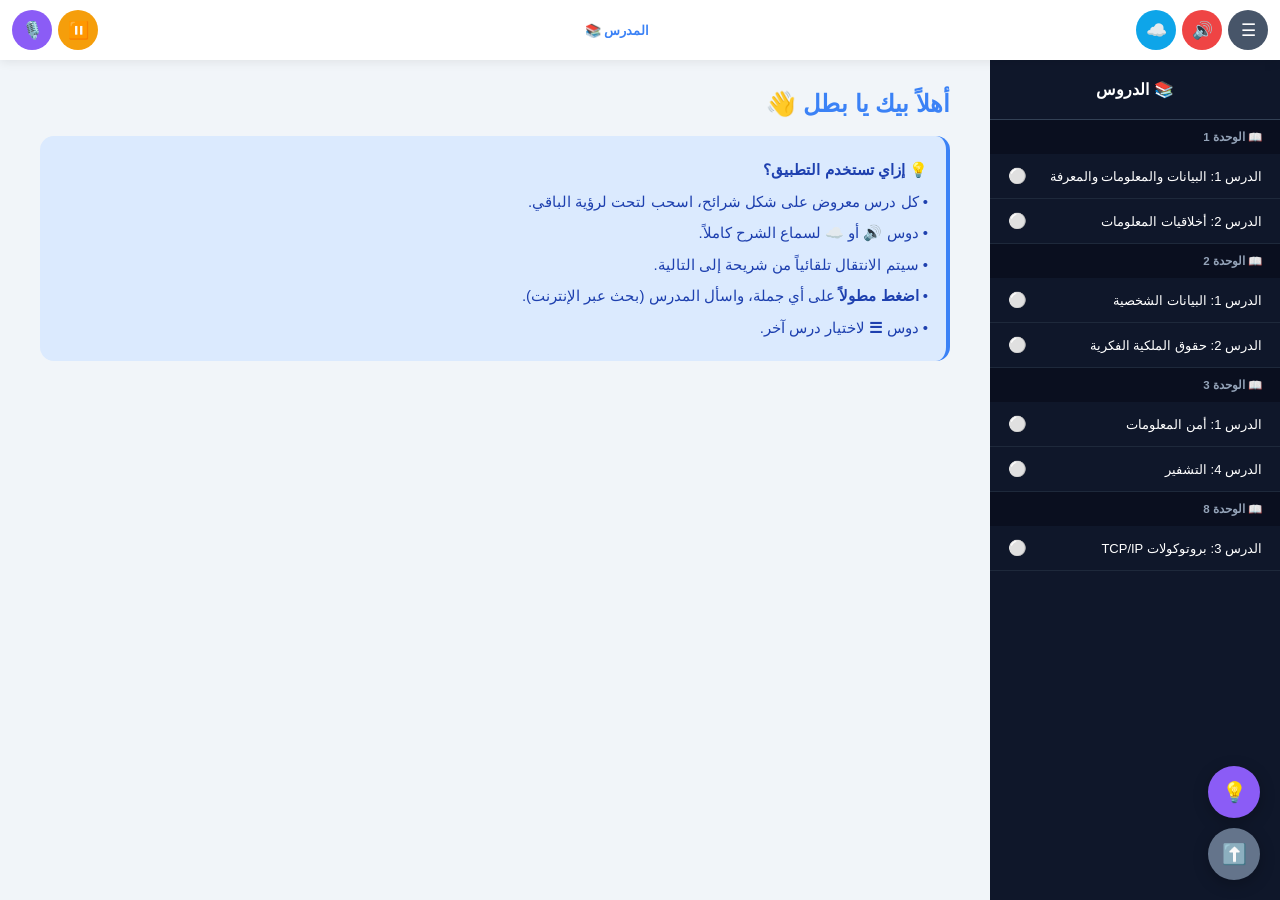
==== index.html @ a75c9f84 "Add files via upload" ====
<!DOCTYPE html>
<html lang="ar" dir="rtl">
<head>
<meta charset="UTF-8">
<meta name="viewport" content="width=device-width, initial-scale=1.0, maximum-scale=1.0, user-scalable=no, viewport-fit=cover">
<meta name="theme-color" content="#1e293b">
<meta name="mobile-web-app-capable" content="yes">
<meta name="apple-mobile-web-app-capable" content="yes">
<title>المدرس الشخصي</title>
<style>
:root{
  --primary:#3b82f6; --success:#10b981; --warn:#f59e0b;
  --danger:#ef4444; --purple:#8b5cf6; --cloud:#0ea5e9;
  --bg:#f1f5f9; --sidebar:#0f172a;
  --safe-bottom: env(safe-area-inset-bottom, 0px);
  --safe-top: env(safe-area-inset-top, 0px);
}
*{box-sizing:border-box;margin:0;padding:0;-webkit-tap-highlight-color:transparent}
html,body{height:100%;width:100%;overflow:hidden}
body{
  font-family: -apple-system, BlinkMacSystemFont, 'Segoe UI', Tahoma, Arial, sans-serif;
  background:var(--bg);color:#1e293b;
  display:flex;flex-direction:column;overscroll-behavior:none;
}
#topbar{
  background:#fff;padding:10px 12px;
  padding-top:calc(10px + var(--safe-top));
  display:flex;gap:6px;align-items:center;
  box-shadow:0 2px 10px rgba(0,0,0,.08);
  z-index:100;flex-shrink:0;
}
#topbar h1{
  flex:1;font-size:13px;color:var(--primary);
  white-space:nowrap;overflow:hidden;text-overflow:ellipsis;
  min-width:50px;text-align:center;
}
.icon-btn{
  border:none;background:#f1f5f9;color:#475569;
  width:40px;height:40px;border-radius:50%;
  display:flex;align-items:center;justify-content:center;
  font-size:17px;cursor:pointer;
  transition:transform .15s;flex-shrink:0;padding:0;
}
.icon-btn:active{transform:scale(.9)}
.icon-btn.dark{background:#475569;color:#fff}
.icon-btn.danger{background:var(--danger);color:#fff}
.icon-btn.cloud{background:var(--cloud);color:#fff}
.icon-btn.warn{background:var(--warn);color:#fff}
.icon-btn.purple{background:var(--purple);color:#fff}
@keyframes pulse{0%,100%{box-shadow:0 0 0 0 rgba(239,68,68,.7)}50%{box-shadow:0 0 0 15px rgba(239,68,68,0)}}
@keyframes pulseCloud{0%,100%{box-shadow:0 0 0 0 rgba(14,165,233,.7)}50%{box-shadow:0 0 0 15px rgba(14,165,233,0)}}
.speaking{animation:pulse 1.2s infinite}
.speaking-cloud{animation:pulseCloud 1.2s infinite}

#layout{flex:1;display:flex;overflow:hidden;position:relative}

#sidebar{
  width:290px;background:var(--sidebar);color:#fff;
  display:flex;flex-direction:column;overflow-y:auto;
  transition:margin-right .3s;flex-shrink:0;
  padding-bottom:var(--safe-bottom);
}
#sidebar.collapsed{margin-right:-290px}
#sidebar h2{
  text-align:center;padding:20px 15px;font-size:16px;
  border-bottom:1px solid #334155;
  position:sticky;top:0;background:var(--sidebar);z-index:5;
}
.unit-header{
  padding:10px 18px;background:#0a0f1f;
  font-size:11.5px;font-weight:bold;color:#94a3b8;
}
.lesson-item{
  padding:13px 18px;cursor:pointer;
  border-bottom:1px solid #1e293b;
  display:flex;justify-content:space-between;align-items:center;
  font-size:13px;gap:8px;transition:background .2s;
}
.lesson-item:hover{background:#1e293b}
.lesson-item.active{background:var(--primary);font-weight:bold}
.badge{font-size:15px;flex-shrink:0}

#main{
  flex:1;overflow-y:auto;
  -webkit-overflow-scrolling:touch;
  padding-bottom:calc(30px + var(--safe-bottom));
  scroll-behavior:smooth;
}
#content{
  padding:20px 16px 40px;
  max-width:1000px;
  margin:0 auto;
  width:100%;
}
#lesson-title{
  font-size:22px;color:var(--primary);
  border-bottom:3px solid var(--primary);
  padding-bottom:12px;margin-bottom:22px;line-height:1.5;
}

.slide-card{
  background:#fff;
  border-radius:18px;
  padding:24px;
  margin-bottom:22px;
  box-shadow:0 4px 18px rgba(0,0,0,.07);
  border:2px solid transparent;
  transition:border-color .3s, box-shadow .3s, transform .3s;
  scroll-margin-top:80px;
  width:100%;
}
.slide-card.active-voice{
  border-color:var(--primary);
  box-shadow:0 6px 24px rgba(59,130,246,.25);
  transform:scale(1.005);
}
.slide-header{
  display:flex;justify-content:space-between;align-items:center;
  margin-bottom:16px;
  flex-wrap:wrap;gap:8px;
}
.slide-number{
  display:inline-block;
  background:linear-gradient(135deg,var(--primary),var(--purple));
  color:#fff;padding:6px 16px;border-radius:20px;
  font-size:12px;font-weight:700;
}
.slide-play-btn{
  border:none;background:#eff6ff;color:var(--primary);
  width:40px;height:40px;border-radius:50%;
  font-size:17px;cursor:pointer;
  display:flex;align-items:center;justify-content:center;
  transition:transform .15s;
}
.slide-play-btn:active{transform:scale(.9)}

.slide-title{
  font-size:21px;color:var(--primary);
  font-weight:800;margin-bottom:18px;
  padding-bottom:10px;
  border-bottom:2px dashed #93c5fd;
  line-height:1.5;
}

.definition-box{
  background:#eff6ff;border-right:5px solid var(--primary);
  padding:16px 20px;border-radius:12px;margin-bottom:16px;
  font-size:15.5px;line-height:2;color:#1e3a8a;
}
.definition-box .term{
  font-weight:800;color:#1e40af;display:block;
  margin-bottom:8px;font-size:16px;
}

.slide-text{font-size:15.5px;line-height:2.1;color:#1e293b;margin-bottom:14px}
.slide-text b{color:#1e40af;font-weight:800}

.slide-list{list-style:none;padding:0}
.slide-list li{
  background:#f8fafc;padding:14px 18px;margin-bottom:10px;
  border-radius:10px;border-right:4px solid var(--primary);
  font-size:15px;line-height:2;
}
.slide-list li b{color:#1e40af}

.slide-illustration{
  background:#fafbfc;
  border-radius:16px;
  padding:20px 15px;
  margin:18px 0;
  border:1px solid #e2e8f0;
  width:100%;
  overflow:hidden;
}
.slide-illustration svg{
  width:100%;
  height:auto;
  display:block;
  max-height:340px;
}

.voice-badge{
  display:none;background:#dbeafe;color:#1e40af;
  padding:8px 16px;border-radius:20px;
  margin-bottom:14px;
  font-size:12.5px;font-weight:600;
  align-items:center;gap:8px;
}
.voice-badge.active{display:inline-flex}
.voice-badge.cloud{background:#e0f2fe;color:#0c4a6e}
.voice-wave{display:inline-flex;gap:3px;align-items:center}
.voice-wave span{width:3px;height:12px;background:#3b82f6;border-radius:2px;animation:wave 1s infinite ease-in-out}
.voice-badge.cloud .voice-wave span{background:var(--cloud)}
.voice-wave span:nth-child(2){animation-delay:.15s}
.voice-wave span:nth-child(3){animation-delay:.3s}
.voice-wave span:nth-child(4){animation-delay:.45s}
@keyframes wave{0%,100%{height:6px}50%{height:18px}}

.teacher-hidden{display:none !important}

.action-bar{
  display:flex;gap:10px;flex-wrap:wrap;
  margin-top:26px;background:#fff;padding:16px;border-radius:16px;
  box-shadow:0 4px 18px rgba(0,0,0,.07);
}
.action-bar .btn{
  flex:1;min-width:100px;padding:15px 12px;
  border:none;border-radius:10px;
  font-family:inherit;font-size:14px;font-weight:700;
  cursor:pointer;color:#fff;transition:transform .15s;
}
.action-bar .btn:active{transform:scale(.97)}
.btn-success{background:var(--success)}
.btn-warn{background:var(--warn)}
.btn-primary{background:var(--primary)}

#overlay{display:none;position:fixed;inset:0;background:rgba(15,23,42,.5);z-index:90}
#overlay.active{display:block}

#floating-actions{
  position:fixed;
  bottom:calc(20px + var(--safe-bottom));
  right:20px;
  display:flex;flex-direction:column;gap:10px;
  z-index:80;
}
.float-btn{
  width:52px;height:52px;border-radius:50%;
  border:none;color:#fff;font-size:20px;
  display:flex;align-items:center;justify-content:center;
  cursor:pointer;
  box-shadow:0 4px 15px rgba(0,0,0,.25);
  transition:transform .15s;
}
.float-btn:active{transform:scale(.9)}
.float-btn.ask{background:var(--purple)}
.float-btn.top{background:#64748b}

#voice-panel{position:fixed;inset:0;background:rgba(15,23,42,.75);z-index:1000;display:none;align-items:flex-end}
#voice-panel.active{display:flex}
#voice-panel-box{background:#fff;width:100%;max-height:92vh;border-radius:24px 24px 0 0;padding:22px;padding-bottom:calc(22px + var(--safe-bottom));overflow-y:auto;animation:slideUp .3s}
@keyframes slideUp{from{transform:translateY(100%)}to{transform:translateY(0)}}
.sheet-handle{width:40px;height:4px;background:#cbd5e1;border-radius:2px;margin:0 auto 15px}
.panel-title{display:flex;justify-content:space-between;align-items:center;margin-bottom:15px;padding-bottom:12px;border-bottom:1px solid #e2e8f0}
.panel-title h3{color:var(--purple);font-size:17px}
.close-x{background:#f1f5f9;border:none;width:36px;height:36px;border-radius:50%;font-size:16px;cursor:pointer;color:#475569}

.voice-list{display:flex;flex-direction:column;gap:8px;max-height:250px;overflow-y:auto;padding:10px;border-radius:10px;background:#f8fafc}
.voice-item{display:flex;align-items:center;gap:10px;background:#fff;border:2px solid #e2e8f0;border-radius:10px;padding:10px 12px;cursor:pointer;font-size:13px}
.voice-item.selected{border-color:var(--purple);background:#faf5ff}
.voice-item-info{flex:1;min-width:0}
.voice-item-name{font-weight:700;white-space:nowrap;overflow:hidden;text-overflow:ellipsis}
.voice-item-lang{font-size:11px;color:#64748b;margin-top:2px}
.voice-item-actions{display:flex;gap:6px;flex-shrink:0}
.mini-btn{border:none;padding:6px 12px;border-radius:8px;font-family:inherit;font-size:11.5px;font-weight:600;cursor:pointer;color:#fff;background:var(--primary)}
.mini-btn.purple{background:var(--purple)}
.mini-btn.success{background:var(--success)}
.mini-btn.gray{background:#94a3b8}
.slider-row{display:flex;align-items:center;gap:12px;margin-bottom:15px;background:#f8fafc;padding:12px;border-radius:10px}
.slider-row label{font-size:13px;font-weight:600;color:#475569;min-width:75px}
.slider-row input[type=range]{flex:1;-webkit-appearance:none;appearance:none;height:6px;background:#cbd5e1;border-radius:3px;outline:none}
.slider-row input[type=range]::-webkit-slider-thumb{-webkit-appearance:none;appearance:none;width:22px;height:22px;background:var(--purple);border-radius:50%;cursor:pointer}
.slider-value{font-size:12px;font-weight:700;color:var(--purple);min-width:50px;text-align:center;background:#fff;padding:4px 8px;border-radius:6px}
.test-btn{width:100%;padding:14px;border:none;border-radius:12px;background:var(--purple);color:#fff;font-family:inherit;font-size:14.5px;font-weight:700;cursor:pointer;margin-bottom:10px}
.help-box{background:#fffbeb;border-right:4px solid var(--warn);padding:12px 14px;border-radius:10px;font-size:12.5px;line-height:1.9;color:#78350f}
.help-box b{color:#92400e}

#ask-modal{position:fixed;inset:0;background:rgba(15,23,42,.75);z-index:1000;display:none;align-items:flex-end}
#ask-modal.active{display:flex}
#ask-box{background:#fff;width:100%;max-height:90vh;border-radius:24px 24px 0 0;padding:22px;padding-bottom:calc(22px + var(--safe-bottom));overflow-y:auto;animation:slideUp .3s}
#ask-box .panel-title h3{color:var(--purple)}
#selected-text{background:#f1f5f9;padding:12px;border-radius:8px;border-right:4px solid var(--purple);margin-bottom:12px;font-size:13.5px;line-height:1.8;color:#475569;max-height:100px;overflow-y:auto}
#user-question{width:100%;padding:14px;border:2px solid #e2e8f0;border-radius:12px;font-family:inherit;font-size:15px;resize:vertical;min-height:70px;margin-bottom:12px}
#user-question:focus{outline:none;border-color:var(--purple)}
.send-btn{background:var(--purple);color:#fff;border:none;padding:14px;border-radius:12px;font-family:inherit;font-size:15px;font-weight:600;cursor:pointer;width:100%}
#answer-area{background:#f8fafc;padding:16px;border-radius:12px;font-size:14.5px;line-height:2;min-height:70px;margin-top:15px;border-right:4px solid var(--success);display:none;white-space:pre-wrap;user-select:text;-webkit-user-select:text}
#answer-area.show{display:block}
#loading{display:none;text-align:center;padding:20px;color:var(--purple);font-weight:600;font-size:14px}
#loading.show{display:block}
.loader{display:inline-block;width:30px;height:30px;border:4px solid #e2e8f0;border-top-color:var(--purple);border-radius:50%;animation:spin 1s linear infinite;margin-bottom:10px}
@keyframes spin{to{transform:rotate(360deg)}}

#quiz-modal{position:fixed;inset:0;background:rgba(0,0,0,.75);z-index:1000;display:none;align-items:flex-end}
#quiz-modal.active{display:flex}
#quiz-box{background:#fff;border-radius:24px 24px 0 0;padding:22px;width:100%;max-height:90vh;overflow-y:auto;padding-bottom:calc(22px + var(--safe-bottom));animation:slideUp .3s}
#quiz-box h3{color:var(--primary);margin-bottom:15px;font-size:17px}
#quiz-question{font-size:15.5px;font-weight:bold;margin-bottom:18px;line-height:1.8}
.option{display:block;width:100%;padding:15px;margin-bottom:10px;background:#f1f5f9;border:2px solid #e2e8f0;border-radius:12px;text-align:right;font-family:inherit;font-size:14.5px;cursor:pointer;line-height:1.6}
.option.correct{background:#d1fae5;border-color:var(--success)}
.option.wrong{background:#fee2e2;border-color:var(--danger)}
#feedback{font-weight:bold;text-align:center;margin-top:15px;font-size:15px}

.toast{position:fixed;bottom:100px;left:50%;transform:translateX(-50%);background:#1e293b;color:#fff;padding:12px 22px;border-radius:30px;z-index:9999;font-family:inherit;font-size:13px;font-weight:600;box-shadow:0 4px 15px rgba(0,0,0,.3);animation:toastIn .3s;max-width:85vw;text-align:center}
@keyframes toastIn{from{opacity:0;transform:translateX(-50%) translateY(20px)}to{opacity:1;transform:translateX(-50%) translateY(0)}}

#welcome h1{font-size:24px;color:var(--primary);margin-bottom:18px}
#welcome .tip{background:#dbeafe;padding:18px;border-radius:14px;border-right:4px solid var(--primary);color:#1e40af;line-height:2.1;font-size:15px;margin-top:15px}

@media(min-width:1024px){
  #content{max-width:1100px;padding:30px 40px 50px}
  .slide-card{padding:32px}
  .slide-title{font-size:24px}
  .definition-box{font-size:17px;padding:20px 24px}
  .slide-text{font-size:17px}
  .slide-list li{font-size:16px;padding:16px 22px}
  .slide-illustration svg{max-height:420px}
}

@media(max-width:768px){
  #sidebar{
    position:fixed;top:0;bottom:0;right:0;
    width:290px;margin-right:0;
    transform:translateX(100%);
    transition:transform .3s;
    z-index:95;padding-top:var(--safe-top);
  }
  #sidebar.open{transform:translateX(0);}
  #sidebar h2{padding-top:20px}
  #content{padding:14px 12px 30px}
  .slide-card{padding:18px}
  .slide-title{font-size:18px}
  .slide-illustration{padding:15px 10px}
}

::-webkit-scrollbar{width:6px;height:6px}
::-webkit-scrollbar-thumb{background:#94a3b8;border-radius:3px}
</style>
</head>
<body>

<div id="topbar">
  <button class="icon-btn dark" onclick="toggleSidebar()">☰</button>
  <button class="icon-btn danger" onclick="toggleSpeak()" id="speak-btn" title="صوت محلي">🔊</button>
  <button class="icon-btn cloud" onclick="toggleCloudSpeak()" id="cloud-speak-btn" title="صوت Google">☁️</button>
  <h1 id="top-title">المدرس 📚</h1>
  <button class="icon-btn warn" onclick="stopSpeak()">⏸️</button>
  <button class="icon-btn purple" onclick="openVoicePanel()">🎙️</button>
</div>

<div id="overlay" onclick="closeSidebar()"></div>

<div id="layout">
  <aside id="sidebar">
    <h2>📚 الدروس</h2>
    <div id="lesson-list"></div>
  </aside>
  <main id="main">
    <div id="content">
      <div id="welcome">
        <h1>أهلاً بيك يا بطل 👋</h1>
        <div class="tip">
          <b>💡 إزاي تستخدم التطبيق؟</b>
          <br>• كل درس معروض على شكل شرائح، اسحب لتحت لرؤية الباقي.
          <br>• دوس <b>🔊</b> أو <b>☁️</b> لسماع الشرح كاملاً.
          <br>• سيتم الانتقال تلقائياً من شريحة إلى التالية.
          <br>• <b>اضغط مطولاً</b> على أي جملة، واسأل المدرس (بحث عبر الإنترنت).
          <br>• دوس <b>☰</b> لاختيار درس آخر.
        </div>
      </div>
    </div>
  </main>
</div>

<div id="floating-actions">
  <button class="float-btn ask" onclick="openAskModal()" title="اسأل المدرس">💡</button>
  <button class="float-btn top" onclick="scrollToTop()" title="أعلى الصفحة">⬆️</button>
</div>

<div id="voice-panel" onclick="if(event.target===this)closeVoicePanel()">
  <div id="voice-panel-box">
    <div class="sheet-handle"></div>
    <div class="panel-title">
      <h3>🎙️ إعدادات الصوت</h3>
      <button class="close-x" onclick="closeVoicePanel()">✕</button>
    </div>
    <div style="font-size:13px;font-weight:700;color:#475569;margin-bottom:8px">🔊 اختر صوت عربي:</div>
    <div class="voice-list" id="voice-list"><div style="text-align:center;padding:20px;color:#94a3b8">جاري التحميل...</div></div>
    <div style="font-size:13px;font-weight:700;color:#475569;margin:15px 0 8px">⚡ الإعدادات:</div>
    <div class="slider-row">
      <label>السرعة:</label>
      <input type="range" id="rate-slider" min="0.5" max="1.5" step="0.05" value="0.9" oninput="updateRate(this.value)">
      <span class="slider-value" id="rate-value">0.9</span>
    </div>
    <div class="slider-row">
      <label>النغمة:</label>
      <input type="range" id="pitch-slider" min="0.5" max="1.5" step="0.05" value="1" oninput="updatePitch(this.value)">
      <span class="slider-value" id="pitch-value">1.0</span>
    </div>
    <button class="test-btn" onclick="testVoice()">🎧 جرّب الصوت</button>
    <div class="help-box">
      <b>💡 لتحسين الصوت:</b>
      <br>• أندرويد: الإعدادات ← الإدارة العامة ← اللغة والإدخال ← تحويل النص إلى كلام ← Google TTS ← تثبيت بيانات صوتية ← عربي (السعودية)
      <br>• آيفون: الإعدادات ← تسهيلات الاستخدام ← المحتوى المنطوق ← الأصوات ← العربية ← Majed
    </div>
  </div>
</div>

<div id="ask-modal" onclick="if(event.target===this)closeAskModal()">
  <div id="ask-box">
    <div class="sheet-handle"></div>
    <div class="panel-title">
      <h3>👨‍🏫 اسأل مدرسك</h3>
      <button class="close-x" onclick="closeAskModal()">✕</button>
    </div>
    <div id="selected-text"></div>
    <textarea id="user-question" placeholder="اكتب سؤالك هنا... (اختياري)"></textarea>
    <button class="send-btn" onclick="askTeacher()">📩 إرسال السؤال</button>
    <div id="loading"><div class="loader"></div><div>المدرس يبحث عن الإجابة...</div></div>
    <div id="answer-area"></div>
  </div>
</div>

<div id="quiz-modal">
  <div id="quiz-box">
    <div class="sheet-handle"></div>
    <div class="panel-title">
      <h3 id="quiz-title" style="color:var(--primary)">🎯 اختبر نفسك</h3>
      <button class="close-x" onclick="closeQuiz()">✕</button>
    </div>
    <div id="quiz-question"></div>
    <div id="quiz-options"></div>
    <div id="feedback"></div>
    <div style="display:flex;gap:10px;margin-top:18px">
      <button class="test-btn" id="next-q-btn" style="display:none;background:var(--primary)" onclick="nextQuestion()">السؤال التالي ➡️</button>
      <button class="test-btn" style="background:var(--danger)" onclick="closeQuiz()">إغلاق</button>
    </div>
  </div>
</div>

<script>
/* ==========================================================
   المنهج الكامل
   ========================================================== */
const curriculum = [
{
  id: 1, unit: "الوحدة 1",
  title: "الدرس 1: البيانات والمعلومات والمعرفة",
  slides: [
    {
      title: "البيانات (Data)",
      teacher: "البيانات هي حقائق تمثل باستخدام الأرقام أو الأحرف أو الرموز، وليس لها معنى بمفردها. فمثلاً الأرقام خمسة عشر، وعشرون، وثلاثون، إذا رأيتها وحدها دون سياق، فلن تستطيع أن تفهم منها شيئاً.",
      content: `
        <div class="definition-box">
          <span class="term">📊 التعريف:</span>
          هي حقائق تمثل باستخدام الأرقام أو الأحرف أو الرموز، وليس لها معنى بمفردها.
        </div>
        <div class="slide-text"><b>مثال:</b> الأرقام 15، 20، 30 (مجرد أرقام بدون سياق).</div>
      `,
      illustration: `
        <svg viewBox="0 0 700 220" xmlns="http://www.w3.org/2000/svg">
          <circle cx="100" cy="70" r="28" fill="#fbbf24"/>
          <text x="100" y="80" text-anchor="middle" font-size="28">🤔</text>
          <text x="100" y="130" text-anchor="middle" font-size="12" font-weight="bold" fill="#92400e">شخص مرتبك</text>
          <text x="100" y="150" text-anchor="middle" font-size="11" fill="#64748b">لا يفهم شيئاً</text>
          <path d="M 140 70 Q 180 50 210 70" stroke="#ef4444" stroke-width="2" stroke-dasharray="4,4" fill="none"/>
          <path d="M 140 90 Q 180 120 210 100" stroke="#ef4444" stroke-width="2" stroke-dasharray="4,4" fill="none"/>
          <g>
            <circle cx="250" cy="45" r="26" fill="#fee2e2" stroke="#ef4444" stroke-width="2"/>
            <text x="250" y="52" text-anchor="middle" font-size="15" font-weight="bold" fill="#991b1b">15</text>
            <text x="250" y="88" text-anchor="middle" font-size="20" fill="#ef4444">؟</text>
          </g>
          <g>
            <circle cx="330" cy="100" r="26" fill="#fee2e2" stroke="#ef4444" stroke-width="2"/>
            <text x="330" y="107" text-anchor="middle" font-size="15" font-weight="bold" fill="#991b1b">20</text>
            <text x="330" y="143" text-anchor="middle" font-size="20" fill="#ef4444">؟</text>
          </g>
          <g>
            <circle cx="410" cy="55" r="26" fill="#fee2e2" stroke="#ef4444" stroke-width="2"/>
            <text x="410" y="62" text-anchor="middle" font-size="15" font-weight="bold" fill="#991b1b">30</text>
            <text x="410" y="98" text-anchor="middle" font-size="20" fill="#ef4444">؟</text>
          </g>
          <g>
            <circle cx="480" cy="120" r="26" fill="#fee2e2" stroke="#ef4444" stroke-width="2"/>
            <text x="480" y="127" text-anchor="middle" font-size="15" font-weight="bold" fill="#991b1b">38</text>
            <text x="480" y="163" text-anchor="middle" font-size="20" fill="#ef4444">؟</text>
          </g>
          <g>
            <circle cx="560" cy="80" r="26" fill="#fee2e2" stroke="#ef4444" stroke-width="2"/>
            <text x="560" y="87" text-anchor="middle" font-size="15" font-weight="bold" fill="#991b1b">40</text>
            <text x="560" y="123" text-anchor="middle" font-size="20" fill="#ef4444">؟</text>
          </g>
          <text x="350" y="195" text-anchor="middle" font-size="14" font-weight="bold" fill="#991b1b">أرقام متناثرة بلا معنى</text>
        </svg>
      `
    },
    {
      title: "المعلومات (Information)",
      teacher: "وعندما نضيف سياقاً لهذه الأرقام، فإنها تتحول إلى معلومات. فإذا قلنا: سعر الطماطم خمسة عشر جنيهاً، وسعر الخيار عشرين جنيهاً، وسعر البطاطس ثلاثين جنيهاً، فقد أصبحت هذه الأرقام ذات معنى.",
      content: `
        <div class="definition-box">
          <span class="term">📈 التعريف:</span>
          هي بيانات لها معنى أو قيمة للمتلقي، وتُستخدم لاتخاذ القرار.
        </div>
        <div class="slide-text"><b>مثال:</b> "درجات الحرارة في القاهرة هذا الأسبوع 35، 40، 38".</div>
      `,
      illustration: `
        <svg viewBox="0 0 700 260" xmlns="http://www.w3.org/2000/svg">
          <defs>
            <marker id="arrowM1" markerWidth="10" markerHeight="10" refX="9" refY="5" orient="auto">
              <polygon points="0 0, 10 5, 0 10" fill="#64748b"/>
            </marker>
          </defs>
          <rect x="20" y="30" width="160" height="100" rx="12" fill="#fee2e2" stroke="#ef4444" stroke-width="2"/>
          <text x="100" y="55" text-anchor="middle" font-size="13" font-weight="bold" fill="#991b1b">بيانات خام</text>
          <text x="100" y="85" text-anchor="middle" font-size="14" font-weight="bold" fill="#991b1b">15، 20، 30</text>
          <text x="100" y="110" text-anchor="middle" font-size="10" fill="#7f1d1d">بلا سياق</text>
          <path d="M 190 80 L 240 80" stroke="#64748b" stroke-width="3" marker-end="url(#arrowM1)"/>
          <text x="215" y="70" text-anchor="middle" font-size="10" fill="#475569">+ سياق</text>
          <rect x="250" y="30" width="430" height="100" rx="12" fill="#d1fae5" stroke="#10b981" stroke-width="2"/>
          <text x="465" y="55" text-anchor="middle" font-size="13" font-weight="bold" fill="#065f46">معلومات واضحة</text>
          <g transform="translate(280,85)">
            <text x="0" y="0" text-anchor="middle" font-size="30">🍅</text>
            <text x="0" y="20" text-anchor="middle" font-size="11" font-weight="bold" fill="#065f46">= 15</text>
          </g>
          <g transform="translate(370,85)">
            <text x="0" y="0" text-anchor="middle" font-size="30">🥒</text>
            <text x="0" y="20" text-anchor="middle" font-size="11" font-weight="bold" fill="#065f46">= 20</text>
          </g>
          <g transform="translate(460,85)">
            <text x="0" y="0" text-anchor="middle" font-size="30">🥔</text>
            <text x="0" y="20" text-anchor="middle" font-size="11" font-weight="bold" fill="#065f46">= 30</text>
          </g>
          <g transform="translate(550,85)">
            <text x="0" y="0" text-anchor="middle" font-size="30">🥕</text>
            <text x="0" y="20" text-anchor="middle" font-size="11" font-weight="bold" fill="#065f46">= 38</text>
          </g>
          <g transform="translate(640,85)">
            <text x="0" y="0" text-anchor="middle" font-size="30">🍎</text>
            <text x="0" y="20" text-anchor="middle" font-size="11" font-weight="bold" fill="#065f46">= 40</text>
          </g>
          <text x="350" y="175" text-anchor="middle" font-size="14" font-weight="bold" fill="#065f46">أرقام لها معنى وارتباط بأشياء محددة</text>
        </svg>
      `
    },
    {
      title: "المعرفة (Knowledge)",
      teacher: "المعرفة تأتي بعد المعلومات، حين نحلل وننظم هذه المعلومات لاتخاذ قرار أو حل مشكلة. فإذا قلنا: بما أن الحرارة مرتفعة، فيجب تشغيل المكيف وشرب المزيد من الماء، فهذه معرفة.",
      content: `
        <div class="definition-box">
          <span class="term">🧠 التعريف:</span>
          هي المعلومات التي تم تحليلها وتنظيمها بشكل منهجي للمساعدة في حل المشكلات.
        </div>
        <div class="slide-text"><b>مثال:</b> "بما أن الحرارة عالية، يجب تشغيل التكييف وشرب مياه كثيرة".</div>
      `,
      illustration: `
        <svg viewBox="0 0 700 240" xmlns="http://www.w3.org/2000/svg">
          <circle cx="350" cy="60" r="45" fill="#fef3c7" stroke="#f59e0b" stroke-width="3"/>
          <text x="350" y="75" text-anchor="middle" font-size="48">💡</text>
          <line x1="350" y1="10" x2="350" y2="0" stroke="#f59e0b" stroke-width="3"/>
          <line x1="300" y1="30" x2="285" y2="15" stroke="#f59e0b" stroke-width="3"/>
          <line x1="400" y1="30" x2="415" y2="15" stroke="#f59e0b" stroke-width="3"/>
          <text x="350" y="130" text-anchor="middle" font-size="16" font-weight="bold" fill="#92400e">قرار مبني على تحليل</text>
          <rect x="150" y="155" width="400" height="70" rx="12" fill="#d1fae5" stroke="#10b981" stroke-width="2"/>
          <text x="350" y="180" text-anchor="middle" font-size="13" fill="#065f46">🌡️ درجة الحرارة 40° = عالية</text>
          <text x="350" y="205" text-anchor="middle" font-size="13" font-weight="bold" fill="#065f46">❄️ القرار: شغّل المكيف + اشرب ماء</text>
        </svg>
      `
    },
    {
      title: "خصائص المعلومات",
      teacher: "للمعلومات ثلاث خصائص مهمة: أولاً لا يمكن محوها بالكامل بمجرد إنشائها. ثانياً يمكن نسخها بسهولة بكميات كبيرة. ثالثاً تسهل نشرها عبر وسائل الإعلام والإنترنت.",
      content: `
        <ul class="slide-list">
          <li><b>عدم القابلية للمحو:</b> لا يمكن محوها بالكامل بمجرد إنشائها.</li>
          <li><b>سهولة النسخ:</b> إمكانية نسخها بسهولة بكميات كبيرة.</li>
          <li><b>سهولة النشر:</b> سهولة توصيلها ونشرها عبر وسائل الإعلام الجماهيرية.</li>
        </ul>
      `,
      illustration: `
        <svg viewBox="0 0 700 220" xmlns="http://www.w3.org/2000/svg">
          <g transform="translate(50,30)">
            <circle cx="60" cy="60" r="45" fill="#fee2e2" stroke="#ef4444" stroke-width="2"/>
            <text x="60" y="75" text-anchor="middle" font-size="40">✋</text>
            <text x="60" y="130" text-anchor="middle" font-size="13" font-weight="bold" fill="#991b1b">لا يمكن محوها</text>
            <text x="60" y="150" text-anchor="middle" font-size="11" fill="#64748b">بمجرد إنشائها</text>
          </g>
          <g transform="translate(280,30)">
            <circle cx="60" cy="60" r="45" fill="#dbeafe" stroke="#3b82f6" stroke-width="2"/>
            <text x="60" y="75" text-anchor="middle" font-size="40">📋</text>
            <text x="60" y="130" text-anchor="middle" font-size="13" font-weight="bold" fill="#1e40af">نسخ بلا حدود</text>
            <text x="60" y="150" text-anchor="middle" font-size="11" fill="#64748b">بكميات كبيرة</text>
          </g>
          <g transform="translate(510,30)">
            <circle cx="60" cy="60" r="45" fill="#fef3c7" stroke="#f59e0b" stroke-width="2"/>
            <text x="60" y="75" text-anchor="middle" font-size="40">🌐</text>
            <text x="60" y="130" text-anchor="middle" font-size="13" font-weight="bold" fill="#92400e">انتشار سريع</text>
            <text x="60" y="150" text-anchor="middle" font-size="11" fill="#64748b">عبر الإعلام والإنترنت</text>
          </g>
        </svg>
      `
    },
    {
      title: "أنواع المعلومات",
      teacher: "تنقسم المعلومات إلى نوعين: المعلومات الأولية وهي التي نحصل عليها من خلال التجربة الشخصية المباشرة، والمعلومات الثانوية وهي التي نحصل عليها من طرف ثالث مثل الكتب والصحف، وهذه تحتاج إلى التحقق المتبادل.",
      content: `
        <ul class="slide-list">
          <li><b>المعلومات الأولية:</b> يتم الحصول عليها من خلال التجربة الشخصية المباشرة أو البحث والتجارب.</li>
          <li><b>المعلومات الثانوية:</b> يتم الحصول عليها من طرف ثالث (كتب، صحف، تلفزيون).</li>
          <li><b>ملاحظة:</b> المعلومات الثانوية تحتاج إلى <b>التحقق المتبادل (Cross-checking)</b>.</li>
        </ul>
      `,
      illustration: `
        <svg viewBox="0 0 700 240" xmlns="http://www.w3.org/2000/svg">
          <g transform="translate(30,30)">
            <rect x="0" y="0" width="290" height="180" rx="14" fill="#dbeafe" stroke="#3b82f6" stroke-width="2"/>
            <text x="145" y="30" text-anchor="middle" font-size="15" font-weight="bold" fill="#1e40af">🔬 مصدر مباشر</text>
            <circle cx="90" cy="85" r="25" fill="#3b82f6"/>
            <text x="90" y="95" text-anchor="middle" font-size="26">🧑‍🔬</text>
            <text x="90" y="125" text-anchor="middle" font-size="11" fill="#1e40af">تجربة شخصية</text>
            <text x="190" y="95" text-anchor="middle" font-size="30">🧪</text>
            <text x="190" y="125" text-anchor="middle" font-size="11" fill="#1e40af">ملاحظة مباشرة</text>
            <text x="145" y="160" text-anchor="middle" font-size="11" font-weight="bold" fill="#1e40af">معلومات أولية</text>
          </g>
          <g transform="translate(380,30)">
            <rect x="0" y="0" width="290" height="180" rx="14" fill="#fef3c7" stroke="#f59e0b" stroke-width="2"/>
            <text x="145" y="30" text-anchor="middle" font-size="15" font-weight="bold" fill="#92400e">📚 طرف ثالث</text>
            <text x="70" y="95" text-anchor="middle" font-size="30">📖</text>
            <text x="145" y="95" text-anchor="middle" font-size="30">📰</text>
            <text x="220" y="95" text-anchor="middle" font-size="30">📺</text>
            <text x="145" y="130" text-anchor="middle" font-size="11" fill="#92400e">كتب، صحف، تلفزيون</text>
            <text x="145" y="160" text-anchor="middle" font-size="11" font-weight="bold" fill="#92400e">معلومات ثانوية</text>
          </g>
          <text x="350" y="228" text-anchor="middle" font-size="12" font-weight="bold" fill="#6d28d9">🔍 تحتاج إلى تحقق متبادل</text>
        </svg>
      `
    }
  ],
  question: "الأرقام 35 و40 و38 وحدها (بدون سياق) تعتبر ماذا؟",
  options: ["معلومات", "بيانات", "معرفة"],
  correct: 1
},
{
  id: 2, unit: "الوحدة 1",
  title: "الدرس 2: أخلاقيات المعلومات",
  slides: [
    {
      title: "أخلاقيات المعلومات",
      teacher: "أخلاقيات المعلومات هي المفاهيم والتوجهات الأساسية اللازمة للقيام بأنشطة مناسبة في مجتمع المعلومات، بغض النظر عن وجود قوانين أو عدم وجودها.",
      content: `
        <div class="definition-box">
          <span class="term">⚖️ التعريف:</span>
          هي المفاهيم والتوجهات الأساسية اللازمة للقيام بأنشطة مناسبة في مجتمع المعلومات، بغض النظر عن وجود أو عدم وجود قوانين.
        </div>
        <div class="slide-text"><b>المبدأ:</b> أنت تلتزم بالأخلاق لأنك مقتنع بها، وليس خوفاً من العقاب.</div>
      `,
      illustration: `
        <svg viewBox="0 0 700 240" xmlns="http://www.w3.org/2000/svg">
          <polygon points="350,40 370,80 330,80" fill="#8b5cf6"/>
          <rect x="345" y="80" width="10" height="80" fill="#6d28d9"/>
          <line x1="280" y1="60" x2="420" y2="60" stroke="#6d28d9" stroke-width="3"/>
          <line x1="280" y1="60" x2="280" y2="100" stroke="#6d28d9" stroke-width="2"/>
          <line x1="420" y1="60" x2="420" y2="100" stroke="#6d28d9" stroke-width="2"/>
          <ellipse cx="280" cy="105" rx="40" ry="8" fill="#dbeafe" stroke="#3b82f6" stroke-width="2"/>
          <text x="280" y="130" text-anchor="middle" font-size="12" font-weight="bold" fill="#1e40af">القوانين</text>
          <text x="280" y="148" text-anchor="middle" font-size="10" fill="#64748b">إلزامية</text>
          <ellipse cx="420" cy="105" rx="40" ry="8" fill="#d1fae5" stroke="#10b981" stroke-width="2"/>
          <text x="420" y="130" text-anchor="middle" font-size="12" font-weight="bold" fill="#065f46">الأخلاق</text>
          <text x="420" y="148" text-anchor="middle" font-size="10" fill="#64748b">اختيارية لكنها الأسمى</text>
          <ellipse cx="350" cy="165" rx="60" ry="10" fill="#8b5cf6" opacity="0.3"/>
          <text x="350" y="210" text-anchor="middle" font-size="14" font-weight="bold" fill="#6d28d9">الأخلاق تتجاوز القوانين</text>
        </svg>
      `
    },
    {
      title: "قواعد نشر المعلومات",
      teacher: "عند نشر أي محتوى على الإنترنت، يجب الالتزام بالقواعد التالية: عدم مشاركة صور الآخرين دون إذنهم، وعدم تسريب بياناتهم، واحترام حقوق المؤلف، وعدم التنمر الإلكتروني.",
      content: `
        <ul class="slide-list">
          <li>عدم مشاركة الصور أو مقاطع الفيديو التي يمتلكها الآخرون دون إذن.</li>
          <li>عدم تسريب المعلومات الشخصية للآخرين.</li>
          <li>احترام حقوق المؤلف (Copyright).</li>
          <li>عدم انتهاك خصوصية الآخرين.</li>
          <li>عدم التنمر الإلكتروني (Cyber Bullying).</li>
        </ul>
      `,
      illustration: `
        <svg viewBox="0 0 700 260" xmlns="http://www.w3.org/2000/svg">
          <g transform="translate(350,60)">
            <circle cx="0" cy="0" r="50" fill="#8b5cf6"/>
            <text x="0" y="15" text-anchor="middle" font-size="48" fill="#fff">⚖️</text>
          </g>
          <text x="350" y="130" text-anchor="middle" font-size="14" font-weight="bold" fill="#6d28d9">قواعد النشر الآمن</text>
          <g transform="translate(50,150)">
            <circle cx="40" cy="40" r="32" fill="#fee2e2" stroke="#ef4444" stroke-width="2"/>
            <text x="40" y="52" text-anchor="middle" font-size="32">🚫</text>
            <text x="40" y="90" text-anchor="middle" font-size="11" font-weight="bold" fill="#991b1b">لا للصور</text>
          </g>
          <g transform="translate(220,150)">
            <circle cx="40" cy="40" r="32" fill="#dbeafe" stroke="#3b82f6" stroke-width="2"/>
            <text x="40" y="52" text-anchor="middle" font-size="32">🔒</text>
            <text x="40" y="90" text-anchor="middle" font-size="11" font-weight="bold" fill="#1e40af">احترم الخصوصية</text>
          </g>
          <g transform="translate(390,150)">
            <circle cx="40" cy="40" r="32" fill="#fef3c7" stroke="#f59e0b" stroke-width="2"/>
            <text x="40" y="52" text-anchor="middle" font-size="32">©️</text>
            <text x="40" y="90" text-anchor="middle" font-size="11" font-weight="bold" fill="#92400e">حقوق المؤلف</text>
          </g>
          <g transform="translate(560,150)">
            <circle cx="40" cy="40" r="32" fill="#d1fae5" stroke="#10b981" stroke-width="2"/>
            <text x="40" y="52" text-anchor="middle" font-size="32">🛡️</text>
            <text x="40" y="90" text-anchor="middle" font-size="11" font-weight="bold" fill="#065f46">لا للتنمر</text>
          </g>
        </svg>
      `
    },
    {
      title: "العلامة الجغرافية (Geotagging)",
      teacher: "العلامة الجغرافية هي معلومات خطوط الطول والعرض المضمنة في الصور ومقاطع الفيديو الملتقطة بالهواتف الذكية. وخطورتها تكمن في إمكانية تحديد موقع منزلك بدقة.",
      content: `
        <div class="definition-box">
          <span class="term">📍 التعريف:</span>
          معلومات تتضمن خطوط الطول والعرض المضمنة في الصور ومقاطع الفيديو الملتقطة بالهواتف الذكية.
        </div>
        <div class="slide-text"><b>الخطر:</b> يمكن لأي شخص معرفة موقع منزلك بدقة عند نشر الصورة.</div>
      `,
      illustration: `
        <svg viewBox="0 0 700 240" xmlns="http://www.w3.org/2000/svg">
          <g transform="translate(40,40)">
            <rect x="0" y="0" width="180" height="140" rx="12" fill="#e0e7ff" stroke="#6366f1" stroke-width="2"/>
            <text x="90" y="40" text-anchor="middle" font-size="13" font-weight="bold" fill="#4338ca">📸 صورة</text>
            <text x="90" y="90" text-anchor="middle" font-size="40">🏠</text>
            <text x="90" y="125" text-anchor="middle" font-size="10" fill="#4338ca">Lat: 30.04</text>
            <text x="90" y="138" text-anchor="middle" font-size="10" fill="#4338ca">Long: 31.23</text>
          </g>
          <path d="M 235 110 L 285 110" stroke="#ef4444" stroke-width="3"/>
          <polygon points="285,105 305,110 285,115" fill="#ef4444"/>
          <g transform="translate(320,40)">
            <rect x="0" y="0" width="180" height="140" rx="12" fill="#fee2e2" stroke="#ef4444" stroke-width="2"/>
            <text x="90" y="40" text-anchor="middle" font-size="13" font-weight="bold" fill="#991b1b">🗺️ خريطة</text>
            <circle cx="90" cy="85" r="20" fill="#ef4444" opacity="0.3"/>
            <circle cx="90" cy="85" r="10" fill="#ef4444"/>
            <text x="90" y="128" text-anchor="middle" font-size="11" font-weight="bold" fill="#991b1b">موقع منزلك!</text>
          </g>
          <g transform="translate(530,80)">
            <circle cx="60" cy="45" r="45" fill="#fef3c7" stroke="#f59e0b" stroke-width="3"/>
            <text x="60" y="62" text-anchor="middle" font-size="48">⚠️</text>
            <text x="60" y="115" text-anchor="middle" font-size="13" font-weight="bold" fill="#92400e">خطر</text>
          </g>
        </svg>
      `
    },
    {
      title: "المعلومات المضللة والشائعات",
      teacher: "هناك نوع من المعلومات الكاذبة يتم نشره عمداً، أو شائعات لا أساس لها، وهذا ما نسميه المعلومات المضللة. ولذلك يجب التحقق من أي معلومة قبل نشرها.",
      content: `
        <div class="definition-box">
          <span class="term">⚠️ التعريف:</span>
          معلومات كاذبة يتم نشرها عمداً أو شائعات لا أساس لها.
        </div>
        <div class="slide-text"><b>النصيحة:</b> تحقق من المعلومة قبل نشرها، ولا تنشر إلا ما تتأكد من صحته.</div>
      `,
      illustration: `
        <svg viewBox="0 0 700 200" xmlns="http://www.w3.org/2000/svg">
          <g transform="translate(80,30)">
            <rect x="0" y="0" width="240" height="130" rx="12" fill="#fee2e2" stroke="#ef4444" stroke-width="2"/>
            <text x="120" y="35" text-anchor="middle" font-size="30">📰</text>
            <text x="120" y="70" text-anchor="middle" font-size="13" font-weight="bold" fill="#991b1b">❌ خبر كاذب</text>
            <text x="120" y="95" text-anchor="middle" font-size="11" fill="#7f1d1d">شائعة تنتشر بسرعة</text>
          </g>
          <text x="350" y="105" text-anchor="middle" font-size="40">🔍</text>
          <g transform="translate(390,30)">
            <rect x="0" y="0" width="240" height="130" rx="12" fill="#d1fae5" stroke="#10b981" stroke-width="2"/>
            <text x="120" y="35" text-anchor="middle" font-size="30">✅</text>
            <text x="120" y="70" text-anchor="middle" font-size="13" font-weight="bold" fill="#065f46">معلومة موثقة</text>
            <text x="120" y="95" text-anchor="middle" font-size="11" fill="#065f46">تحققنا من المصدر</text>
          </g>
        </svg>
      `
    }
  ],
  question: "ما اسم الميزة التي تحدد مكان التصوير في الصور؟",
  options: ["حقوق النشر", "العلامة الجغرافية (Geotagging)", "أخلاقيات المعلومات"],
  correct: 1
},
{
  id: 3, unit: "الوحدة 2",
  title: "الدرس 1: البيانات الشخصية",
  slides: [
    {
      title: "البيانات الشخصية",
      teacher: "البيانات الشخصية هي كل بيان أو معلومة تتعلق بشخص طبيعي محدد، أو يمكن تحديده بشكل مباشر أو غير مباشر، من خلال الربط مع بيانات أخرى.",
      content: `
        <div class="definition-box">
          <span class="term">🔐 التعريف:</span>
          هي كل بيان أو معلومة تتعلق بشخص طبيعي محدد أو يمكن تحديده بشكل مباشر أو غير مباشر.
        </div>
        <div class="slide-text"><b>أمثلة:</b> الاسم، العنوان، تاريخ الميلاد، رقم الهاتف، الصورة، بصمة الإصبع، قزحية العين.</div>
      `,
      illustration: `
        <svg viewBox="0 0 700 220" xmlns="http://www.w3.org/2000/svg">
          <g transform="translate(50,40)">
            <rect x="0" y="0" width="180" height="130" rx="12" fill="#e0e7ff" stroke="#6366f1" stroke-width="2"/>
            <circle cx="55" cy="50" r="25" fill="#6366f1"/>
            <text x="55" y="60" text-anchor="middle" font-size="26">👤</text>
            <text x="100" y="40" font-size="11" font-weight="bold" fill="#4338ca">الاسم</text>
            <text x="100" y="60" font-size="11" fill="#4338ca">الميلاد</text>
            <text x="100" y="80" font-size="11" fill="#4338ca">الهاتف</text>
            <text x="90" y="115" text-anchor="middle" font-size="11" font-weight="bold" fill="#4338ca">بطاقة هوية</text>
          </g>
          <g transform="translate(260,40)">
            <rect x="0" y="0" width="180" height="130" rx="12" fill="#d1fae5" stroke="#10b981" stroke-width="2"/>
            <text x="90" y="70" text-anchor="middle" font-size="55">📸</text>
            <text x="90" y="115" text-anchor="middle" font-size="11" font-weight="bold" fill="#065f46">الصورة الشخصية</text>
          </g>
          <g transform="translate(470,40)">
            <rect x="0" y="0" width="180" height="130" rx="12" fill="#fef3c7" stroke="#f59e0b" stroke-width="2"/>
            <text x="90" y="70" text-anchor="middle" font-size="55">👆</text>
            <text x="90" y="115" text-anchor="middle" font-size="11" font-weight="bold" fill="#92400e">بصمة الإصبع</text>
          </g>
        </svg>
      `
    },
    {
      title: "أنواع البيانات الشخصية",
      teacher: "تنقسم البيانات الشخصية إلى ثلاثة أنواع: البيانات الأساسية، وأرقام الهوية، والبيانات الحساسة.",
      content: `
        <ul class="slide-list">
          <li><b>البيانات الأساسية:</b> الاسم، العنوان، تاريخ الميلاد، النوع.</li>
          <li><b>أرقام الهوية الشخصية:</b> جوازات السفر، رخص القيادة، الرقم القومي.</li>
          <li><b>البيانات الشخصية الحساسة:</b> العرق، الديانة، الآراء السياسية، الحالة الصحية، السجل الجنائي.</li>
        </ul>
      `,
      illustration: `
        <svg viewBox="0 0 700 260" xmlns="http://www.w3.org/2000/svg">
          <g transform="translate(40,30)">
            <rect x="0" y="0" width="200" height="180" rx="14" fill="#dbeafe" stroke="#3b82f6" stroke-width="2"/>
            <text x="100" y="35" text-anchor="middle" font-size="20">📝</text>
            <text x="100" y="65" text-anchor="middle" font-size="14" font-weight="bold" fill="#1e40af">أساسية</text>
            <line x1="30" y1="80" x2="170" y2="80" stroke="#93c5fd" stroke-dasharray="3"/>
            <text x="100" y="105" text-anchor="middle" font-size="12" fill="#1e40af">الاسم</text>
            <text x="100" y="125" text-anchor="middle" font-size="12" fill="#1e40af">العنوان</text>
            <text x="100" y="145" text-anchor="middle" font-size="12" fill="#1e40af">تاريخ الميلاد</text>
            <text x="100" y="165" text-anchor="middle" font-size="12" fill="#1e40af">النوع</text>
          </g>
          <g transform="translate(250,30)">
            <rect x="0" y="0" width="200" height="180" rx="14" fill="#d1fae5" stroke="#10b981" stroke-width="2"/>
            <text x="100" y="35" text-anchor="middle" font-size="20">🆔</text>
            <text x="100" y="65" text-anchor="middle" font-size="14" font-weight="bold" fill="#065f46">أرقام هوية</text>
            <line x1="30" y1="80" x2="170" y2="80" stroke="#6ee7b7" stroke-dasharray="3"/>
            <text x="100" y="105" text-anchor="middle" font-size="12" fill="#065f46">رقم قومي</text>
            <text x="100" y="125" text-anchor="middle" font-size="12" fill="#065f46">جواز سفر</text>
            <text x="100" y="145" text-anchor="middle" font-size="12" fill="#065f46">رخصة قيادة</text>
          </g>
          <g transform="translate(460,30)">
            <rect x="0" y="0" width="200" height="180" rx="14" fill="#fee2e2" stroke="#ef4444" stroke-width="2"/>
            <text x="100" y="35" text-anchor="middle" font-size="20">⚠️</text>
            <text x="100" y="65" text-anchor="middle" font-size="14" font-weight="bold" fill="#991b1b">حساسة</text>
            <line x1="30" y1="80" x2="170" y2="80" stroke="#fca5a5" stroke-dasharray="3"/>
            <text x="100" y="105" text-anchor="middle" font-size="12" fill="#991b1b">الديانة</text>
            <text x="100" y="125" text-anchor="middle" font-size="12" fill="#991b1b">الحالة الصحية</text>
            <text x="100" y="145" text-anchor="middle" font-size="12" fill="#991b1b">السجل الجنائي</text>
          </g>
        </svg>
      `
    },
    {
      title: "قانون حماية البيانات الشخصية",
      teacher: "لحماية بياناتك، يوجد قانون يسمى قانون حماية البيانات الشخصية، وقاعدته الأساسية: أنه لا يجوز جمع بياناتك أو مشاركتها بدون موافقتك الصريحة.",
      content: `
        <div class="definition-box">
          <span class="term">⚖️ التعريف:</span>
          قانون يحدد القواعد الأساسية لجمع ومعالجة وتخزين ونقل البيانات الشخصية.
        </div>
        <div class="slide-text"><b>القاعدة:</b> لا يجوز جمع أو معالجة أو مشاركة البيانات الشخصية إلا بعد موافقة صريحة من صاحب البيانات.</div>
      `,
      illustration: `
        <svg viewBox="0 0 700 220" xmlns="http://www.w3.org/2000/svg">
          <g transform="translate(80,50)">
            <circle cx="60" cy="40" r="35" fill="#3b82f6"/>
            <text x="60" y="52" text-anchor="middle" font-size="38">👤</text>
            <text x="60" y="100" text-anchor="middle" font-size="13" font-weight="bold" fill="#1e40af">صاحب البيانات</text>
          </g>
          <g transform="translate(230,60)">
            <rect x="0" y="0" width="140" height="100" rx="12" fill="#d1fae5" stroke="#10b981" stroke-width="2"/>
            <text x="70" y="40" text-anchor="middle" font-size="36">✅</text>
            <text x="70" y="70" text-anchor="middle" font-size="12" font-weight="bold" fill="#065f46">موافقة</text>
            <text x="70" y="90" text-anchor="middle" font-size="10" fill="#065f46">صريحة ومسبقة</text>
          </g>
          <path d="M 385 110 L 425 110" stroke="#10b981" stroke-width="3"/>
          <polygon points="425,105 445,110 425,115" fill="#10b981"/>
          <g transform="translate(460,50)">
            <circle cx="60" cy="40" r="35" fill="#10b981"/>
            <text x="60" y="52" text-anchor="middle" font-size="38">🏢</text>
            <text x="60" y="100" text-anchor="middle" font-size="13" font-weight="bold" fill="#065f46">الجهة</text>
          </g>
          <text x="350" y="200" text-anchor="middle" font-size="13" font-weight="bold" fill="#065f46">لا يمكن جمع أو مشاركة البيانات بدون موافقة</text>
        </svg>
      `
    },
    {
      title: "حالات توفير البيانات دون موافقة",
      teacher: "هناك خمس حالات استثنائية يُسمح فيها بتوفير البيانات دون موافقة الفرد: عند وجود قانون، أو لحماية الأمن القومي، أو لحماية حياة الشخص، أو لتنفيذ حكم قضائي، أو لإتمام عقد.",
      content: `
        <ul class="slide-list">
          <li>عندما يكون التزويد مستنداً إلى قوانين ولوائح.</li>
          <li>عندما يكون ذلك لازماً لحماية الأمن القومي أو مصلحة عامة.</li>
          <li>عندما يكون ذلك ضرورياً لحماية حياة الشخص أو صحته أو ممتلكاته.</li>
          <li>عندما يكون ذلك ضرورياً لتنفيذ حكم قضائي أو طلب من جهة تحقيق.</li>
          <li>عندما يكون ضرورياً لإتمام عقد مع الشخص أو لحماية حقوقه.</li>
        </ul>
      `,
      illustration: `
        <svg viewBox="0 0 700 240" xmlns="http://www.w3.org/2000/svg">
          <g transform="translate(20,30)">
            <rect x="0" y="0" width="128" height="170" rx="12" fill="#dbeafe" stroke="#3b82f6" stroke-width="2"/>
            <text x="64" y="55" text-anchor="middle" font-size="36">📜</text>
            <text x="64" y="95" text-anchor="middle" font-size="11" font-weight="bold" fill="#1e40af">قانون</text>
            <text x="64" y="115" text-anchor="middle" font-size="10" fill="#1e40af">أو لائحة</text>
          </g>
          <g transform="translate(158,30)">
            <rect x="0" y="0" width="128" height="170" rx="12" fill="#d1fae5" stroke="#10b981" stroke-width="2"/>
            <text x="64" y="55" text-anchor="middle" font-size="36">🛡️</text>
            <text x="64" y="95" text-anchor="middle" font-size="11" font-weight="bold" fill="#065f46">الأمن</text>
            <text x="64" y="115" text-anchor="middle" font-size="10" fill="#065f46">القومي</text>
          </g>
          <g transform="translate(296,30)">
            <rect x="0" y="0" width="128" height="170" rx="12" fill="#fef3c7" stroke="#f59e0b" stroke-width="2"/>
            <text x="64" y="55" text-anchor="middle" font-size="36">❤️</text>
            <text x="64" y="95" text-anchor="middle" font-size="11" font-weight="bold" fill="#92400e">حماية</text>
            <text x="64" y="115" text-anchor="middle" font-size="10" fill="#92400e">حياة الشخص</text>
          </g>
          <g transform="translate(434,30)">
            <rect x="0" y="0" width="128" height="170" rx="12" fill="#ede9fe" stroke="#8b5cf6" stroke-width="2"/>
            <text x="64" y="55" text-anchor="middle" font-size="36">⚖️</text>
            <text x="64" y="95" text-anchor="middle" font-size="11" font-weight="bold" fill="#5b21b6">حكم</text>
            <text x="64" y="115" text-anchor="middle" font-size="10" fill="#5b21b6">قضائي</text>
          </g>
          <g transform="translate(572,30)">
            <rect x="0" y="0" width="110" height="170" rx="12" fill="#fee2e2" stroke="#ef4444" stroke-width="2"/>
            <text x="55" y="55" text-anchor="middle" font-size="36">📝</text>
            <text x="55" y="95" text-anchor="middle" font-size="11" font-weight="bold" fill="#991b1b">إتمام</text>
            <text x="55" y="115" text-anchor="middle" font-size="10" fill="#991b1b">عقد</text>
          </g>
          <text x="350" y="225" text-anchor="middle" font-size="13" font-weight="bold" fill="#475569">خمس حالات فقط يُسمح فيها بالكشف عن البيانات</text>
        </svg>
      `
    }
  ],
  question: "الديانة والحالة الصحية والسجل الجنائي تعتبر ماذا؟",
  options: ["بيانات أساسية", "أرقام هوية", "بيانات شخصية حساسة"],
  correct: 2
},
{
  id: 4, unit: "الوحدة 2",
  title: "الدرس 2: حقوق الملكية الفكرية",
  slides: [
    {
      title: "حقوق الملكية الفكرية",
      teacher: "حقوق الملكية الفكرية هي حقوق تحمي نتاج الإبداع الفكري البشري في المجالات الأدبية والفنية والعلمية والتجارية.",
      content: `
        <div class="definition-box">
          <span class="term">💡 التعريف:</span>
          حقوق تحمي نتاج الإبداع الفكري البشري في المجالات الأدبية والفنية والعلمية والتجارية.
        </div>
        <div class="slide-text">تشمل: <b>حقوق المؤلف</b> و<b>الحقوق المجاورة</b> و<b>حقوق الملكية الصناعية</b>.</div>
      `,
      illustration: `
        <svg viewBox="0 0 700 220" xmlns="http://www.w3.org/2000/svg">
          <g transform="translate(280,60)">
            <circle cx="70" cy="50" r="50" fill="#8b5cf6"/>
            <text x="70" y="65" text-anchor="middle" font-size="55">💡</text>
          </g>
          <text x="350" y="145" text-anchor="middle" font-size="14" font-weight="bold" fill="#6d28d9">حقوق الملكية الفكرية</text>
          <line x1="280" y1="110" x2="150" y2="180" stroke="#6d28d9" stroke-width="2"/>
          <line x1="420" y1="110" x2="550" y2="180" stroke="#6d28d9" stroke-width="2"/>
          <g transform="translate(60,175)">
            <rect x="0" y="0" width="180" height="45" rx="10" fill="#dbeafe" stroke="#3b82f6" stroke-width="2"/>
            <text x="90" y="30" text-anchor="middle" font-size="13" font-weight="bold" fill="#1e40af">©️ حقوق المؤلف</text>
          </g>
          <g transform="translate(460,175)">
            <rect x="0" y="0" width="180" height="45" rx="10" fill="#fef3c7" stroke="#f59e0b" stroke-width="2"/>
            <text x="90" y="30" text-anchor="middle" font-size="13" font-weight="bold" fill="#92400e">⚙️ الملكية الصناعية</text>
          </g>
        </svg>
      `
    },
    {
      title: "حقوق الملكية الصناعية",
      teacher: "حقوق الملكية الصناعية تحمي الابتكارات المتعلقة بالصناعة والتجارة، وتشمل الاختراعات، والرسوم والنماذج الصناعية، والعلامات التجارية. وتشترط مبدأ الشكلية، أي التسجيل.",
      content: `
        <div class="definition-box">
          <span class="term">⚙️ التعريف:</span>
          هي الحقوق التي تحمي الابتكارات المتعلقة بالنشاط الصناعي والتجاري.
        </div>
        <div class="slide-text"><b>مبدأ الشكلية (Formality):</b> تشترط التسجيل لدى الجهة المختصة.</div>
      `,
      illustration: `
        <svg viewBox="0 0 700 220" xmlns="http://www.w3.org/2000/svg">
          <g transform="translate(40,50)">
            <rect x="0" y="30" width="140" height="90" rx="8" fill="#fef3c7" stroke="#f59e0b" stroke-width="2"/>
            <polygon points="30,30 30,0 60,15 60,30" fill="#f59e0b"/>
            <polygon points="80,30 80,0 110,15 110,30" fill="#f59e0b"/>
            <text x="70" y="80" text-anchor="middle" font-size="30">🏭</text>
            <text x="70" y="140" text-anchor="middle" font-size="12" font-weight="bold" fill="#92400e">مصنع</text>
          </g>
          <g transform="translate(230,50)">
            <rect x="0" y="30" width="140" height="90" rx="8" fill="#dbeafe" stroke="#3b82f6" stroke-width="2"/>
            <text x="70" y="90" text-anchor="middle" font-size="40">⚙️</text>
            <text x="70" y="140" text-anchor="middle" font-size="12" font-weight="bold" fill="#1e40af">اختراع</text>
          </g>
          <g transform="translate(420,50)">
            <rect x="0" y="30" width="140" height="90" rx="8" fill="#d1fae5" stroke="#10b981" stroke-width="2"/>
            <text x="70" y="90" text-anchor="middle" font-size="40">™️</text>
            <text x="70" y="140" text-anchor="middle" font-size="12" font-weight="bold" fill="#065f46">علامة تجارية</text>
          </g>
          <g transform="translate(600,80)">
            <text x="0" y="30" text-anchor="middle" font-size="50">📝</text>
            <text x="0" y="100" text-anchor="middle" font-size="11" font-weight="bold" fill="#6d28d9">لازم تسجيل</text>
          </g>
        </svg>
      `
    },
    {
      title: "مدد حماية حقوق الملكية الصناعية",
      teacher: "كل نوع من حقوق الملكية الصناعية له مدة حماية معينة، فبراءات الاختراع عشرون سنة، ونموذج المنفعة سبع سنوات، والرسوم والنماذج الصناعية عشر سنوات، والعلامة التجارية عشر سنوات.",
      content: `
        <ul class="slide-list">
          <li><b>براءات الاختراع:</b> 20 سنة من تاريخ التقديم.</li>
          <li><b>نموذج المنفعة:</b> 7 سنوات من تاريخ التقديم.</li>
          <li><b>الرسوم والنماذج الصناعية:</b> 10 سنوات.</li>
          <li><b>العلامة التجارية:</b> 10 سنوات من تاريخ التسجيل.</li>
        </ul>
      `,
      illustration: `
        <svg viewBox="0 0 700 240" xmlns="http://www.w3.org/2000/svg">
          <g transform="translate(30,30)">
            <rect x="0" y="0" width="150" height="170" rx="12" fill="#dbeafe" stroke="#3b82f6" stroke-width="2"/>
            <text x="75" y="50" text-anchor="middle" font-size="40">🔬</text>
            <text x="75" y="90" text-anchor="middle" font-size="13" font-weight="bold" fill="#1e40af">براءة اختراع</text>
            <rect x="30" y="110" width="90" height="30" rx="8" fill="#3b82f6"/>
            <text x="75" y="130" text-anchor="middle" font-size="15" font-weight="bold" fill="#fff">20 سنة</text>
          </g>
          <g transform="translate(195,30)">
            <rect x="0" y="0" width="150" height="170" rx="12" fill="#d1fae5" stroke="#10b981" stroke-width="2"/>
            <text x="75" y="50" text-anchor="middle" font-size="40">🔧</text>
            <text x="75" y="90" text-anchor="middle" font-size="13" font-weight="bold" fill="#065f46">نموذج منفعة</text>
            <rect x="30" y="110" width="90" height="30" rx="8" fill="#10b981"/>
            <text x="75" y="130" text-anchor="middle" font-size="15" font-weight="bold" fill="#fff">7 سنوات</text>
          </g>
          <g transform="translate(360,30)">
            <rect x="0" y="0" width="150" height="170" rx="12" fill="#fef3c7" stroke="#f59e0b" stroke-width="2"/>
            <text x="75" y="50" text-anchor="middle" font-size="40">🎨</text>
            <text x="75" y="90" text-anchor="middle" font-size="13" font-weight="bold" fill="#92400e">رسم صناعي</text>
            <rect x="30" y="110" width="90" height="30" rx="8" fill="#f59e0b"/>
            <text x="75" y="130" text-anchor="middle" font-size="15" font-weight="bold" fill="#fff">10 سنوات</text>
          </g>
          <g transform="translate(525,30)">
            <rect x="0" y="0" width="150" height="170" rx="12" fill="#ede9fe" stroke="#8b5cf6" stroke-width="2"/>
            <text x="75" y="50" text-anchor="middle" font-size="40">™️</text>
            <text x="75" y="90" text-anchor="middle" font-size="13" font-weight="bold" fill="#5b21b6">علامة تجارية</text>
            <rect x="30" y="110" width="90" height="30" rx="8" fill="#8b5cf6"/>
            <text x="75" y="130" text-anchor="middle" font-size="15" font-weight="bold" fill="#fff">10 سنوات</text>
          </g>
        </svg>
      `
    },
    {
      title: "حقوق المؤلف (Copyrights)",
      teacher: "حقوق المؤلف تتعلق بالإبداعات الفنية مثل الروايات والأفلام واللوحات والموسيقى وبرامج الحاسوب. وميزتها أنها لا تحتاج إلى تسجيل، إذ تنشأ الحقوق بمجرد إنشاء العمل، ومدة الحماية فيها خمسون سنة بعد وفاة المبدع.",
      content: `
        <div class="definition-box">
          <span class="term">©️ التعريف:</span>
          حقوق تتعلق بالأنشطة الإبداعية في الفنون.
        </div>
        <div class="slide-text"><b>مبدأ عدم التسجيل:</b> تنشأ الحقوق في لحظة إنشاء العمل.</div>
        <div class="slide-text"><b>مدة الحماية:</b> 50 سنة بعد وفاة المبدع.</div>
      `,
      illustration: `
        <svg viewBox="0 0 700 220" xmlns="http://www.w3.org/2000/svg">
          <g transform="translate(60,50)">
            <circle cx="50" cy="40" r="30" fill="#8b5cf6"/>
            <text x="50" y="52" text-anchor="middle" font-size="34">✍️</text>
            <text x="50" y="100" text-anchor="middle" font-size="12" font-weight="bold" fill="#5b21b6">الكاتب</text>
          </g>
          <path d="M 145 90 L 195 90" stroke="#8b5cf6" stroke-width="3"/>
          <polygon points="195,85 215,90 195,95" fill="#8b5cf6"/>
          <g transform="translate(230,40)">
            <rect x="0" y="0" width="200" height="110" rx="12" fill="#ede9fe" stroke="#8b5cf6" stroke-width="2"/>
            <text x="100" y="45" text-anchor="middle" font-size="34">📖</text>
            <text x="100" y="80" text-anchor="middle" font-size="13" font-weight="bold" fill="#5b21b6">العمل الإبداعي</text>
            <text x="100" y="100" text-anchor="middle" font-size="10" fill="#7c3aed">© محمي تلقائياً</text>
          </g>
          <g transform="translate(480,50)">
            <circle cx="60" cy="50" r="45" fill="#d1fae5" stroke="#10b981" stroke-width="2"/>
            <text x="60" y="62" text-anchor="middle" font-size="40">⏰</text>
            <text x="60" y="120" text-anchor="middle" font-size="14" font-weight="bold" fill="#065f46">50 سنة</text>
            <text x="60" y="140" text-anchor="middle" font-size="10" fill="#065f46">بعد وفاة المبدع</text>
          </g>
          <text x="350" y="200" text-anchor="middle" font-size="12" font-weight="bold" fill="#5b21b6">لا تحتاج تسجيل • تنشأ بمجرد إنشاء العمل</text>
        </svg>
      `
    }
  ],
  question: "كم مدة حماية حقوق المؤلف بعد وفاته؟",
  options: ["20 سنة", "50 سنة", "10 سنوات"],
  correct: 1
},
{
  id: 5, unit: "الوحدة 3",
  title: "الدرس 1: أمن المعلومات",
  slides: [
    {
      title: "أمن المعلومات",
      teacher: "أمن المعلومات هو عملية إدارة المعلومات بشكل صحيح والحفاظ عليها آمنة. وكما أن لمنزلك باباً وقفلاً، فكذلك المعلومات تحتاج إلى حماية.",
      content: `
        <div class="definition-box">
          <span class="term">🔐 التعريف:</span>
          هو عملية إدارة المعلومات بشكل صحيح والحفاظ عليها آمنة.
        </div>
      `,
      illustration: `
        <svg viewBox="0 0 700 200" xmlns="http://www.w3.org/2000/svg">
          <g transform="translate(50,30)">
            <polygon points="70,0 140,40 0,40" fill="#f59e0b"/>
            <rect x="10" y="40" width="120" height="90" fill="#fbbf24" stroke="#92400e" stroke-width="2"/>
            <rect x="55" y="70" width="30" height="60" fill="#78350f"/>
            <circle cx="78" cy="100" r="3" fill="#fbbf24"/>
            <text x="70" y="160" text-anchor="middle" font-size="12" font-weight="bold" fill="#92400e">بيت محمي</text>
          </g>
          <text x="280" y="110" text-anchor="middle" font-size="30">⇄</text>
          <g transform="translate(400,30)">
            <rect x="0" y="0" width="120" height="130" rx="10" fill="#dbeafe" stroke="#3b82f6" stroke-width="2"/>
            <rect x="20" y="20" width="80" height="20" rx="4" fill="#3b82f6"/>
            <rect x="20" y="50" width="80" height="20" rx="4" fill="#3b82f6"/>
            <rect x="20" y="80" width="80" height="20" rx="4" fill="#3b82f6"/>
            <text x="60" y="125" text-anchor="middle" font-size="11" font-weight="bold" fill="#1e40af">خادم</text>
          </g>
          <g transform="translate(580,60)">
            <circle cx="40" cy="40" r="40" fill="#10b981"/>
            <text x="40" y="55" text-anchor="middle" font-size="42">🔒</text>
            <text x="40" y="105" text-anchor="middle" font-size="12" font-weight="bold" fill="#065f46">حماية</text>
          </g>
          <text x="350" y="190" text-anchor="middle" font-size="12" font-weight="bold" fill="#475569">المعلومات تحتاج حماية مثل البيت تماماً</text>
        </svg>
      `
    },
    {
      title: "العناصر الثلاثة لأمن المعلومات",
      teacher: "العناصر الثلاثة لأمن المعلومات هي: السرية، أي أن الأفراد المصرح لهم فقط يمكنهم الوصول إلى المعلومات. والسلامة، أي عدم تدمير المعلومات أو العبث بها. والتوافرية، أي إمكانية الوصول إلى المعلومات وقت الحاجة إليها.",
      content: `
        <ul class="slide-list">
          <li><b>السرية (Confidentiality):</b> وصول الأفراد المصرّح لهم فقط.</li>
          <li><b>السلامة (Integrity):</b> عدم تدمير أو العبث بالمعلومات.</li>
          <li><b>التوافرية (Availability):</b> الوصول للمعلومات وقت الحاجة.</li>
        </ul>
      `,
      illustration: `
        <svg viewBox="0 0 700 320" xmlns="http://www.w3.org/2000/svg">
          <polygon points="350,40 570,290 130,290" fill="#fee2e2" stroke="#ef4444" stroke-width="3"/>
          <text x="350" y="200" text-anchor="middle" font-size="20" font-weight="bold" fill="#991b1b">أمن</text>
          <text x="350" y="225" text-anchor="middle" font-size="20" font-weight="bold" fill="#991b1b">المعلومات</text>
          <circle cx="350" cy="40" r="42" fill="#3b82f6"/>
          <text x="350" y="55" text-anchor="middle" font-size="42" fill="#fff">🔒</text>
          <text x="350" y="110" text-anchor="middle" font-size="14" font-weight="bold" fill="#1e40af">السرية</text>
          <circle cx="130" cy="290" r="42" fill="#10b981"/>
          <text x="130" y="305" text-anchor="middle" font-size="42" fill="#fff">✅</text>
          <text x="130" y="355" text-anchor="middle" font-size="14" font-weight="bold" fill="#065f46">السلامة</text>
          <circle cx="570" cy="290" r="42" fill="#f59e0b"/>
          <text x="570" y="305" text-anchor="middle" font-size="42" fill="#fff">⚡</text>
          <text x="570" y="355" text-anchor="middle" font-size="14" font-weight="bold" fill="#92400e">التوافرية</text>
        </svg>
      `
    },
    {
      title: "مثال يوضح الفرق",
      teacher: "مثال يوضح الفرق: إذا اطلع شخص على رسائلك، فهذا خطر على السرية. وإذا غيّر أحدهم درجاتك، فهذا خطر على السلامة. وإذا تعطل الخادم، فهذا خطر على التوافرية.",
      content: `
        <ul class="slide-list">
          <li>إذا اطلع شخص على رسائلك ← خطر على <b>السرية</b>.</li>
          <li>إذا غيّر أحدهم درجاتك ← خطر على <b>السلامة</b>.</li>
          <li>إذا تعطل الخادم ← خطر على <b>التوافرية</b>.</li>
        </ul>
      `,
      illustration: `
        <svg viewBox="0 0 700 260" xmlns="http://www.w3.org/2000/svg">
          <g transform="translate(20,20)">
            <rect x="0" y="0" width="210" height="220" rx="14" fill="#dbeafe" stroke="#3b82f6" stroke-width="2"/>
            <text x="105" y="40" text-anchor="middle" font-size="38">👀</text>
            <text x="105" y="90" text-anchor="middle" font-size="12" font-weight="bold" fill="#1e40af">شخص يقرأ رسائلك</text>
            <line x1="30" y1="110" x2="180" y2="110" stroke="#93c5fd" stroke-dasharray="4"/>
            <text x="105" y="140" text-anchor="middle" font-size="14" font-weight="bold" fill="#ef4444">⚠️ خطر على</text>
            <text x="105" y="175" text-anchor="middle" font-size="20" font-weight="bold" fill="#1e40af">السرية</text>
          </g>
          <g transform="translate(240,20)">
            <rect x="0" y="0" width="210" height="220" rx="14" fill="#d1fae5" stroke="#10b981" stroke-width="2"/>
            <text x="105" y="40" text-anchor="middle" font-size="38">📝</text>
            <text x="105" y="90" text-anchor="middle" font-size="12" font-weight="bold" fill="#065f46">تغيير الدرجات</text>
            <line x1="30" y1="110" x2="180" y2="110" stroke="#6ee7b7" stroke-dasharray="4"/>
            <text x="105" y="140" text-anchor="middle" font-size="14" font-weight="bold" fill="#ef4444">⚠️ خطر على</text>
            <text x="105" y="175" text-anchor="middle" font-size="20" font-weight="bold" fill="#065f46">السلامة</text>
          </g>
          <g transform="translate(460,20)">
            <rect x="0" y="0" width="220" height="220" rx="14" fill="#fef3c7" stroke="#f59e0b" stroke-width="2"/>
            <text x="110" y="40" text-anchor="middle" font-size="38">💥</text>
            <text x="110" y="90" text-anchor="middle" font-size="12" font-weight="bold" fill="#92400e">الخادم تعطل</text>
            <line x1="30" y1="110" x2="190" y2="110" stroke="#fcd34d" stroke-dasharray="4"/>
            <text x="110" y="140" text-anchor="middle" font-size="14" font-weight="bold" fill="#ef4444">⚠️ خطر على</text>
            <text x="110" y="175" text-anchor="middle" font-size="20" font-weight="bold" fill="#92400e">التوافرية</text>
          </g>
        </svg>
      `
    },
    {
      title: "التهديدات",
      teacher: "هناك تهديدات كثيرة لأمن المعلومات، منها: الوصول غير المصرح به، والاختراق، والبرمجيات الخبيثة التي تشمل الفيروسات وحصان طروادة والديدان وبرامج التجسس وبرامج الفدية، وكذلك الجريمة الإلكترونية.",
      content: `
        <ul class="slide-list">
          <li><b>الوصول غير المصرح به (Unauthorized Access).</b></li>
          <li><b>الاختراق (Cracking).</b></li>
          <li><b>البرمجيات الخبيثة (Malware):</b> فيروسات، حصان طروادة، ديدان، برامج تجسس، برامج فدية.</li>
          <li><b>الجريمة الإلكترونية (Cybercrime).</b></li>
        </ul>
      `,
      illustration: `
        <svg viewBox="0 0 700 260" xmlns="http://www.w3.org/2000/svg">
          <g transform="translate(30,30)">
            <rect x="0" y="0" width="120" height="150" rx="12" fill="#fee2e2" stroke="#ef4444" stroke-width="2"/>
            <text x="60" y="70" text-anchor="middle" font-size="55">🦠</text>
            <text x="60" y="110" text-anchor="middle" font-size="13" font-weight="bold" fill="#991b1b">فيروس</text>
          </g>
          <g transform="translate(165,30)">
            <rect x="0" y="0" width="120" height="150" rx="12" fill="#fee2e2" stroke="#ef4444" stroke-width="2"/>
            <text x="60" y="70" text-anchor="middle" font-size="55">🐴</text>
            <text x="60" y="110" text-anchor="middle" font-size="13" font-weight="bold" fill="#991b1b">حصان طروادة</text>
          </g>
          <g transform="translate(300,30)">
            <rect x="0" y="0" width="120" height="150" rx="12" fill="#fee2e2" stroke="#ef4444" stroke-width="2"/>
            <text x="60" y="70" text-anchor="middle" font-size="55">🪱</text>
            <text x="60" y="110" text-anchor="middle" font-size="13" font-weight="bold" fill="#991b1b">دودة</text>
          </g>
          <g transform="translate(435,30)">
            <rect x="0" y="0" width="120" height="150" rx="12" fill="#fee2e2" stroke="#ef4444" stroke-width="2"/>
            <text x="60" y="70" text-anchor="middle" font-size="55">🕵️</text>
            <text x="60" y="110" text-anchor="middle" font-size="13" font-weight="bold" fill="#991b1b">تجسس</text>
          </g>
          <g transform="translate(570,30)">
            <rect x="0" y="0" width="110" height="150" rx="12" fill="#fee2e2" stroke="#ef4444" stroke-width="2"/>
            <text x="55" y="70" text-anchor="middle" font-size="55">💰</text>
            <text x="55" y="110" text-anchor="middle" font-size="13" font-weight="bold" fill="#991b1b">فدية</text>
          </g>
          <text x="350" y="220" text-anchor="middle" font-size="14" font-weight="bold" fill="#991b1b">البرمجيات الخبيثة (Malware)</text>
        </svg>
      `
    }
  ],
  question: "إذا لم تتعرض المعلومات للتدمير أو العبث، فهذه خاصية ماذا؟",
  options: ["السرية", "السلامة", "التوافرية"],
  correct: 1
},
{
  id: 6, unit: "الوحدة 3",
  title: "الدرس 4: التشفير",
  slides: [
    {
      title: "التشفير (Encryption)",
      teacher: "التشفير هو طريقة تُستخدم عند إرسال المعلومات لمنع اعتراضها من قبل أي شخص آخر غير المستلم المقصود. ويُطلق على النص الأصلي غير المشفر اسم Plaintext، وعلى النص المشفر اسم Ciphertext.",
      content: `
        <div class="definition-box">
          <span class="term">🔐 التعريف:</span>
          طريقة تُستخدم عند إرسال المعلومات لمنع اعتراضها من قبل أي شخص آخر غير المستلم المقصود.
        </div>
        <div class="slide-text">
          <b>النص العادي (Plaintext):</b> النص الأصلي قبل التشفير.<br>
          <b>النص المشفر (Ciphertext):</b> النص بعد التشفير.
        </div>
      `,
      illustration: `
        <svg viewBox="0 0 700 220" xmlns="http://www.w3.org/2000/svg">
          <g transform="translate(20,50)">
            <rect x="0" y="0" width="180" height="110" rx="12" fill="#dbeafe" stroke="#3b82f6" stroke-width="2"/>
            <text x="90" y="35" text-anchor="middle" font-size="13" font-weight="bold" fill="#1e40af">النص العادي</text>
            <text x="90" y="70" text-anchor="middle" font-size="20" fill="#1e40af">مرحبا</text>
            <text x="90" y="100" text-anchor="middle" font-size="10" fill="#64748b">Plaintext</text>
          </g>
          <g transform="translate(220,55)">
            <circle cx="40" cy="50" r="35" fill="#8b5cf6"/>
            <text x="40" y="62" text-anchor="middle" font-size="38" fill="#fff">🔒</text>
          </g>
          <text x="260" y="130" text-anchor="middle" font-size="11" font-weight="bold" fill="#6d28d9">تشفير</text>
          <path d="M 320 110 L 370 110" stroke="#64748b" stroke-width="3"/>
          <polygon points="370,105 390,110 370,115" fill="#64748b"/>
          <g transform="translate(400,50)">
            <rect x="0" y="0" width="180" height="110" rx="12" fill="#fee2e2" stroke="#ef4444" stroke-width="2"/>
            <text x="90" y="35" text-anchor="middle" font-size="13" font-weight="bold" fill="#991b1b">النص المشفر</text>
            <text x="90" y="70" text-anchor="middle" font-size="16" font-weight="bold" fill="#991b1b">&amp;SA+F¥C</text>
            <text x="90" y="100" text-anchor="middle" font-size="10" fill="#64748b">Ciphertext</text>
          </g>
          <g transform="translate(600,55)">
            <circle cx="40" cy="50" r="35" fill="#10b981"/>
            <text x="40" y="62" text-anchor="middle" font-size="38" fill="#fff">🔓</text>
          </g>
          <text x="640" y="130" text-anchor="middle" font-size="11" font-weight="bold" fill="#065f46">فك</text>
        </svg>
      `
    },
    {
      title: "المفتاح (Key)",
      teacher: "المفتاح هو الإجراء أو البيانات المحددة المستخدمة للتشفير وفك التشفير. أما فك التشفير فهو استعادة النص الأصلي من النص المشفر.",
      content: `
        <div class="definition-box">
          <span class="term">🗝️ التعريف:</span>
          هو الإجراء أو البيانات المحددة المستخدمة للتشفير وفك التشفير.
        </div>
        <div class="slide-text"><b>فك التشفير (Decryption):</b> استعادة النص الأصلي من النص المشفر.</div>
      `,
      illustration: `
        <svg viewBox="0 0 700 220" xmlns="http://www.w3.org/2000/svg">
          <g transform="translate(80,50)">
            <rect x="0" y="50" width="100" height="100" rx="12" fill="#3b82f6"/>
            <path d="M 20 50 Q 20 10 50 10 Q 80 10 80 50" stroke="#3b82f6" stroke-width="12" fill="none"/>
            <circle cx="50" cy="95" r="12" fill="#fff"/>
            <rect x="45" y="100" width="10" height="30" fill="#fff"/>
          </g>
          <text x="130" y="200" text-anchor="middle" font-size="13" font-weight="bold" fill="#1e40af">نص مشفر</text>
          <g transform="translate(280,80)">
            <circle cx="40" cy="40" r="30" fill="#f59e0b" stroke="#92400e" stroke-width="2"/>
            <rect x="65" y="35" width="80" height="10" fill="#f59e0b" stroke="#92400e" stroke-width="2"/>
            <rect x="120" y="45" width="15" height="20" fill="#f59e0b" stroke="#92400e" stroke-width="2"/>
            <rect x="100" y="45" width="10" height="15" fill="#f59e0b" stroke="#92400e" stroke-width="2"/>
          </g>
          <text x="350" y="200" text-anchor="middle" font-size="13" font-weight="bold" fill="#92400e">المفتاح</text>
          <path d="M 400 110 L 440 110" stroke="#64748b" stroke-width="3"/>
          <polygon points="440,105 460,110 440,115" fill="#64748b"/>
          <g transform="translate(480,50)">
            <rect x="0" y="50" width="100" height="100" rx="12" fill="#10b981"/>
            <path d="M 20 50 Q 20 10 50 10 Q 80 10 80 50" stroke="#10b981" stroke-width="12" fill="none" transform="rotate(-30 50 50)"/>
            <circle cx="50" cy="95" r="12" fill="#fff"/>
            <rect x="45" y="100" width="10" height="30" fill="#fff"/>
          </g>
          <text x="530" y="200" text-anchor="middle" font-size="13" font-weight="bold" fill="#065f46">النص الأصلي</text>
          <text x="350" y="25" text-anchor="middle" font-size="14" font-weight="bold" fill="#475569">المفتاح هو الوسيلة للتشفير وفك التشفير</text>
        </svg>
      `
    },
    {
      title: "التشفير بالمفتاح المتناظر",
      teacher: "النوع الأول هو التشفير بالمفتاح المتناظر، وفيه يُستخدم نفس المفتاح للتشفير وفك التشفير. ميزته أنه سريع، لكن عيبه أن الطرفين لا بد أن يتشاركا المفتاح بأمان.",
      content: `
        <div class="definition-box">
          <span class="term">🔑 التعريف:</span>
          طريقة تشفير حيث يتم استخدام نفس المفتاح المشترك (Shared Key) للتشفير وفك التشفير.
        </div>
      `,
      illustration: `
        <svg viewBox="0 0 700 240" xmlns="http://www.w3.org/2000/svg">
          <g transform="translate(40,50)">
            <circle cx="50" cy="40" r="30" fill="#3b82f6"/>
            <text x="50" y="50" text-anchor="middle" font-size="30">👤</text>
            <text x="50" y="100" text-anchor="middle" font-size="13" font-weight="bold" fill="#1e40af">المرسل</text>
          </g>
          <g transform="translate(140,60)">
            <rect x="0" y="0" width="120" height="60" rx="10" fill="#f59e0b"/>
            <text x="60" y="40" text-anchor="middle" font-size="30">🔑</text>
          </g>
          <text x="200" y="150" text-anchor="middle" font-size="12" font-weight="bold" fill="#92400e">نفس المفتاح</text>
          <g transform="translate(290,50)">
            <rect x="0" y="0" width="120" height="60" rx="10" fill="#fee2e2" stroke="#ef4444" stroke-width="2"/>
            <text x="60" y="38" text-anchor="middle" font-size="14" font-weight="bold" fill="#991b1b">🔐 مشفرة</text>
          </g>
          <path d="M 420 80 L 460 80" stroke="#64748b" stroke-width="2"/>
          <polygon points="460,75 480,80 460,85" fill="#64748b"/>
          <g transform="translate(490,50)">
            <circle cx="50" cy="40" r="30" fill="#10b981"/>
            <text x="50" y="50" text-anchor="middle" font-size="30">👤</text>
            <text x="50" y="100" text-anchor="middle" font-size="13" font-weight="bold" fill="#065f46">المستقبل</text>
          </g>
          <g transform="translate(590,60)">
            <rect x="0" y="0" width="100" height="60" rx="10" fill="#f59e0b"/>
            <text x="50" y="40" text-anchor="middle" font-size="30">🔑</text>
          </g>
          <text x="640" y="150" text-anchor="middle" font-size="12" font-weight="bold" fill="#92400e">نفس المفتاح</text>
          <rect x="100" y="180" width="500" height="45" rx="10" fill="#d1fae5" stroke="#10b981" stroke-width="1.5"/>
          <text x="350" y="208" text-anchor="middle" font-size="12" font-weight="bold" fill="#065f46">✅ سريع جداً | ❌ صعوبة تبادل المفتاح بأمان</text>
        </svg>
      `
    },
    {
      title: "التشفير بالمفتاح العام",
      teacher: "النوع الثاني هو التشفير بالمفتاح العام، وفيه يُستخدم مفتاح عام للتشفير، ومفتاح خاص لفك التشفير. ويتم التشفير بالمفتاح العام للمستلم، وفك التشفير بالمفتاح الخاص للمستلم.",
      content: `
        <div class="definition-box">
          <span class="term">🗝️ التعريف:</span>
          طريقة تشفير تستخدم مفتاح عام (Public Key) للتشفير، ومفتاح خاص (Private Key) لفك التشفير.
        </div>
        <div class="slide-text">
          • يتم التشفير بالمفتاح العام للمستلم.<br>
          • يتم فك التشفير بالمفتاح الخاص للمستلم فقط.
        </div>
      `,
      illustration: `
        <svg viewBox="0 0 700 260" xmlns="http://www.w3.org/2000/svg">
          <g transform="translate(30,60)">
            <circle cx="50" cy="40" r="30" fill="#3b82f6"/>
            <text x="50" y="50" text-anchor="middle" font-size="30">👤</text>
            <text x="50" y="100" text-anchor="middle" font-size="12" font-weight="bold" fill="#1e40af">المرسل</text>
          </g>
          <g transform="translate(140,60)">
            <rect x="0" y="0" width="130" height="80" rx="10" fill="#dbeafe" stroke="#3b82f6" stroke-width="2"/>
            <text x="65" y="45" text-anchor="middle" font-size="34">🔓</text>
            <text x="65" y="70" text-anchor="middle" font-size="10" font-weight="bold" fill="#1e40af">مفتاح عام</text>
          </g>
          <g transform="translate(290,60)">
            <rect x="0" y="0" width="130" height="80" rx="10" fill="#fee2e2" stroke="#ef4444" stroke-width="2"/>
            <text x="65" y="45" text-anchor="middle" font-size="20" font-weight="bold" fill="#991b1b">&amp;SA+F¥C</text>
            <text x="65" y="70" text-anchor="middle" font-size="10" font-weight="bold" fill="#991b1b">نص مشفر</text>
          </g>
          <path d="M 430 100 L 470 100" stroke="#64748b" stroke-width="2"/>
          <polygon points="470,95 490,100 470,105" fill="#64748b"/>
          <g transform="translate(500,60)">
            <circle cx="50" cy="40" r="30" fill="#10b981"/>
            <text x="50" y="50" text-anchor="middle" font-size="30">👤</text>
            <text x="50" y="100" text-anchor="middle" font-size="12" font-weight="bold" fill="#065f46">المستقبل</text>
          </g>
          <g transform="translate(600,60)">
            <rect x="0" y="0" width="80" height="80" rx="10" fill="#f59e0b"/>
            <text x="40" y="45" text-anchor="middle" font-size="34">🔐</text>
            <text x="40" y="70" text-anchor="middle" font-size="10" font-weight="bold" fill="#fff">خاص</text>
          </g>
          <rect x="100" y="180" width="500" height="60" rx="10" fill="#d1fae5" stroke="#10b981" stroke-width="1.5"/>
          <text x="350" y="205" text-anchor="middle" font-size="12" font-weight="bold" fill="#065f46">✅ آمن جداً (المفتاح الخاص مع المستلم فقط)</text>
          <text x="350" y="225" text-anchor="middle" font-size="11" fill="#065f46">❌ أبطأ من المفتاح المتناظر</text>
        </svg>
      `
    },
    {
      title: "طريقة المفتاح المؤقت",
      teacher: "وهناك طريقة ثالثة تسمى طريقة المفتاح المؤقت، وهي تجمع بين المفتاح المتماثل والمفتاح العام، وذلك للاستفادة من سرعة الأول وأمان الثاني.",
      content: `
        <div class="definition-box">
          <span class="term">🔀 التعريف:</span>
          طريقة تشفير تجمع بين التشفير بالمفتاح المتماثل والتشفير بالمفتاح العام.
        </div>
        <div class="slide-text"><b>الهدف:</b> الجمع بين سرعة المفتاح المتماثل وأمان المفتاح العام.</div>
      `,
      illustration: `
        <svg viewBox="0 0 700 220" xmlns="http://www.w3.org/2000/svg">
          <g transform="translate(80,60)">
            <rect x="0" y="0" width="160" height="100" rx="12" fill="#dbeafe" stroke="#3b82f6" stroke-width="2"/>
            <text x="80" y="50" text-anchor="middle" font-size="38">🔑</text>
            <text x="80" y="85" text-anchor="middle" font-size="12" font-weight="bold" fill="#1e40af">مفتاح متماثل</text>
          </g>
          <text x="160" y="190" text-anchor="middle" font-size="11" fill="#1e40af">سريع</text>
          <text x="280" y="120" text-anchor="middle" font-size="40" font-weight="bold" fill="#8b5cf6">+</text>
          <g transform="translate(330,60)">
            <rect x="0" y="0" width="160" height="100" rx="12" fill="#fef3c7" stroke="#f59e0b" stroke-width="2"/>
            <text x="80" y="50" text-anchor="middle" font-size="38">🗝️</text>
            <text x="80" y="85" text-anchor="middle" font-size="12" font-weight="bold" fill="#92400e">مفتاح عام</text>
          </g>
          <text x="410" y="190" text-anchor="middle" font-size="11" fill="#92400e">آمن</text>
          <path d="M 520 110 L 560 110" stroke="#64748b" stroke-width="3"/>
          <polygon points="560,105 580,110 560,115" fill="#64748b"/>
          <g transform="translate(590,60)">
            <rect x="0" y="0" width="100" height="100" rx="12" fill="#ede9fe" stroke="#8b5cf6" stroke-width="2"/>
            <text x="50" y="55" text-anchor="middle" font-size="40">✨</text>
            <text x="50" y="85" text-anchor="middle" font-size="10" font-weight="bold" fill="#5b21b6">مثالي</text>
          </g>
        </svg>
      `
    }
  ],
  question: "في التشفير بالمفتاح العام، يتم فك التشفير باستخدام ماذا؟",
  options: ["المفتاح العام", "المفتاح الخاص للمستلم", "نفس مفتاح المرسل"],
  correct: 1
},
{
  id: 7, unit: "الوحدة 8",
  title: "الدرس 3: بروتوكولات TCP/IP",
  slides: [
    {
      title: "الحزمة (Packet)",
      teacher: "عند إرسال رسالة عبر الإنترنت، يتم تقسيمها إلى أجزاء صغيرة تسمى الحزم. وكل حزمة يُضاف إليها رأس يحتوي على معلومات الوجهة.",
      content: `
        <div class="definition-box">
          <span class="term">📦 التعريف:</span>
          الوحدة المستخدمة عند تقسيم البيانات إلى أجزاء صغيرة لإرسالها عبر الشبكة، مع رأس (Header) يتضمن معلومات الوجهة.
        </div>
      `,
      illustration: `
        <svg viewBox="0 0 700 220" xmlns="http://www.w3.org/2000/svg">
          <g transform="translate(30,50)">
            <rect x="0" y="0" width="140" height="120" rx="10" fill="#dbeafe" stroke="#3b82f6" stroke-width="2"/>
            <text x="70" y="50" text-anchor="middle" font-size="34">📄</text>
            <text x="70" y="85" text-anchor="middle" font-size="12" font-weight="bold" fill="#1e40af">ملف كامل</text>
          </g>
          <path d="M 185 60 L 235 40" stroke="#8b5cf6" stroke-width="2"/>
          <path d="M 185 110 L 235 110" stroke="#8b5cf6" stroke-width="2"/>
          <path d="M 185 160 L 235 180" stroke="#8b5cf6" stroke-width="2"/>
          <text x="210" y="115" text-anchor="middle" font-size="10" fill="#6d28d9">تقسيم</text>
          <g transform="translate(250,20)">
            <rect x="0" y="0" width="200" height="50" rx="8" fill="#d1fae5" stroke="#10b981" stroke-width="2"/>
            <rect x="0" y="0" width="50" height="50" rx="8" fill="#10b981"/>
            <text x="25" y="32" text-anchor="middle" font-size="14" fill="#fff">📌</text>
            <text x="125" y="32" text-anchor="middle" font-size="11" font-weight="bold" fill="#065f46">جزء 1</text>
          </g>
          <g transform="translate(250,85)">
            <rect x="0" y="0" width="200" height="50" rx="8" fill="#d1fae5" stroke="#10b981" stroke-width="2"/>
            <rect x="0" y="0" width="50" height="50" rx="8" fill="#10b981"/>
            <text x="25" y="32" text-anchor="middle" font-size="14" fill="#fff">📌</text>
            <text x="125" y="32" text-anchor="middle" font-size="11" font-weight="bold" fill="#065f46">جزء 2</text>
          </g>
          <g transform="translate(250,150)">
            <rect x="0" y="0" width="200" height="50" rx="8" fill="#d1fae5" stroke="#10b981" stroke-width="2"/>
            <rect x="0" y="0" width="50" height="50" rx="8" fill="#10b981"/>
            <text x="25" y="32" text-anchor="middle" font-size="14" fill="#fff">📌</text>
            <text x="125" y="32" text-anchor="middle" font-size="11" font-weight="bold" fill="#065f46">جزء 3</text>
          </g>
          <g transform="translate(480,80)">
            <circle cx="60" cy="60" r="55" fill="#8b5cf6"/>
            <text x="60" y="75" text-anchor="middle" font-size="55" fill="#fff">🎯</text>
            <text x="60" y="140" text-anchor="middle" font-size="13" font-weight="bold" fill="#6d28d9">الوجهة</text>
          </g>
        </svg>
      `
    },
    {
      title: "بروتوكول الاتصال",
      teacher: "البروتوكول هو اتفاقية مشتركة في شبكات المعلومات والاتصالات.",
      content: `
        <div class="definition-box">
          <span class="term">🤝 التعريف:</span>
          اتفاقية مشتركة في شبكات المعلومات والاتصالات.
        </div>
      `,
      illustration: `
        <svg viewBox="0 0 700 200" xmlns="http://www.w3.org/2000/svg">
          <g transform="translate(80,50)">
            <rect x="0" y="0" width="120" height="90" rx="10" fill="#3b82f6"/>
            <text x="60" y="55" text-anchor="middle" font-size="38" fill="#fff">💻</text>
          </g>
          <g transform="translate(260,70)">
            <rect x="0" y="0" width="180" height="50" rx="25" fill="#8b5cf6"/>
            <text x="90" y="32" text-anchor="middle" font-size="14" font-weight="bold" fill="#fff">🤝 اتفاقية مشتركة</text>
          </g>
          <g transform="translate(500,50)">
            <rect x="0" y="0" width="120" height="90" rx="10" fill="#10b981"/>
            <text x="60" y="55" text-anchor="middle" font-size="38" fill="#fff">🖥️</text>
          </g>
          <path d="M 210 90 L 250 90" stroke="#64748b" stroke-width="2"/>
          <polygon points="250,85 270,90 250,95" fill="#64748b"/>
          <path d="M 450 90 L 490 90" stroke="#64748b" stroke-width="2"/>
          <polygon points="490,85 510,90 490,95" fill="#64748b"/>
          <text x="350" y="180" text-anchor="middle" font-size="13" font-weight="bold" fill="#475569">كل الأجهزة تتفق على نفس اللغة للتواصل</text>
        </svg>
      `
    },
    {
      title: "البروتوكولات الرئيسية",
      teacher: "أشهر ثلاثة بروتوكولات هي: TCP وهو موثوق لأنه يقسم ويرتب ويعيد إرسال المفقود. وUDP وهو سريع لأنه يهتم بالوقت الفعلي. وIP وهو الذي يعين العناوين ويوجه الحزم.",
      content: `
        <ul class="slide-list">
          <li><b>TCP:</b> يقسم البيانات، يرتب الحزم، ويطلب إعادة إرسال المفقود.</li>
          <li><b>UDP:</b> يؤكد على إرسال البيانات في الوقت الفعلي (بث الفيديو).</li>
          <li><b>IP:</b> يعين عناوين IP ويوجه الحزم للوجهة الصحيحة.</li>
        </ul>
      `,
      illustration: `
        <svg viewBox="0 0 700 260" xmlns="http://www.w3.org/2000/svg">
          <g transform="translate(20,30)">
            <rect x="0" y="0" width="210" height="200" rx="14" fill="#dbeafe" stroke="#3b82f6" stroke-width="2"/>
            <text x="105" y="45" text-anchor="middle" font-size="36">📧</text>
            <text x="105" y="85" text-anchor="middle" font-size="16" font-weight="bold" fill="#1e40af">TCP</text>
            <text x="105" y="110" text-anchor="middle" font-size="11" fill="#1e40af">موثوق • منظم</text>
            <text x="105" y="155" text-anchor="middle" font-size="11" fill="#1e40af">✅ يرتب الحزم</text>
            <text x="105" y="175" text-anchor="middle" font-size="11" fill="#1e40af">✅ يعيد المفقود</text>
            <text x="105" y="195" text-anchor="middle" font-size="10" fill="#475569">للبريد والويب</text>
          </g>
          <g transform="translate(245,30)">
            <rect x="0" y="0" width="210" height="200" rx="14" fill="#fef3c7" stroke="#f59e0b" stroke-width="2"/>
            <text x="105" y="45" text-anchor="middle" font-size="36">🎥</text>
            <text x="105" y="85" text-anchor="middle" font-size="16" font-weight="bold" fill="#92400e">UDP</text>
            <text x="105" y="110" text-anchor="middle" font-size="11" fill="#92400e">سريع • مباشر</text>
            <text x="105" y="155" text-anchor="middle" font-size="11" fill="#92400e">✅ بدون ترتيب</text>
            <text x="105" y="175" text-anchor="middle" font-size="11" fill="#92400e">✅ بدون إعادة</text>
            <text x="105" y="195" text-anchor="middle" font-size="10" fill="#475569">للفيديو والألعاب</text>
          </g>
          <g transform="translate(470,30)">
            <rect x="0" y="0" width="210" height="200" rx="14" fill="#ede9fe" stroke="#8b5cf6" stroke-width="2"/>
            <text x="105" y="45" text-anchor="middle" font-size="36">🎯</text>
            <text x="105" y="85" text-anchor="middle" font-size="16" font-weight="bold" fill="#5b21b6">IP</text>
            <text x="105" y="110" text-anchor="middle" font-size="11" fill="#5b21b6">عنونة وتوجيه</text>
            <text x="105" y="155" text-anchor="middle" font-size="11" fill="#5b21b6">✅ يعين العناوين</text>
            <text x="105" y="175" text-anchor="middle" font-size="11" fill="#5b21b6">✅ يوجه الحزم</text>
            <text x="105" y="195" text-anchor="middle" font-size="10" fill="#475569">لكل الاتصالات</text>
          </g>
        </svg>
      `
    },
    {
      title: "نموذج TCP/IP رباعي الطبقات",
      teacher: "نموذج TCP/IP يتكون من أربع طبقات: طبقة التطبيق وفيها HTTP وSMTP، وطبقة النقل وفيها TCP وUDP، وطبقة الإنترنت وفيها IP، وطبقة واجهة الشبكة وفيها Ethernet.",
      content: `
        <ul class="slide-list">
          <li><b>طبقة التطبيق:</b> HTTP, SMTP.</li>
          <li><b>طبقة النقل:</b> TCP, UDP.</li>
          <li><b>طبقة الإنترنت:</b> IP.</li>
          <li><b>طبقة واجهة الشبكة:</b> Ethernet.</li>
        </ul>
      `,
      illustration: `
        <svg viewBox="0 0 700 320" xmlns="http://www.w3.org/2000/svg">
          <rect x="80" y="20" width="540" height="60" rx="12" fill="#dbeafe" stroke="#3b82f6" stroke-width="2"/>
          <text x="350" y="45" text-anchor="middle" font-size="15" font-weight="bold" fill="#1e40af">طبقة التطبيق (Application)</text>
          <text x="350" y="68" text-anchor="middle" font-size="12" fill="#1e40af">HTTP • SMTP • FTP</text>
          <rect x="80" y="90" width="540" height="60" rx="12" fill="#d1fae5" stroke="#10b981" stroke-width="2"/>
          <text x="350" y="115" text-anchor="middle" font-size="15" font-weight="bold" fill="#065f46">طبقة النقل (Transport)</text>
          <text x="350" y="138" text-anchor="middle" font-size="12" fill="#065f46">TCP • UDP</text>
          <rect x="80" y="160" width="540" height="60" rx="12" fill="#fef3c7" stroke="#f59e0b" stroke-width="2"/>
          <text x="350" y="185" text-anchor="middle" font-size="15" font-weight="bold" fill="#92400e">طبقة الإنترنت (Internet)</text>
          <text x="350" y="208" text-anchor="middle" font-size="12" fill="#92400e">IP</text>
          <rect x="80" y="230" width="540" height="60" rx="12" fill="#ede9fe" stroke="#8b5cf6" stroke-width="2"/>
          <text x="350" y="255" text-anchor="middle" font-size="15" font-weight="bold" fill="#5b21b6">طبقة واجهة الشبكة</text>
          <text x="350" y="278" text-anchor="middle" font-size="12" fill="#5b21b6">Ethernet • Wi-Fi</text>
        </svg>
      `
    }
  ],
  question: "ما هو البروتوكول المسؤول عن إعادة إرسال الحزم المفقودة؟",
  options: ["UDP", "IP", "TCP"],
  correct: 2
}
];

/* ==========================================================
   الحالة
   ========================================================== */
let currentLesson = null;
let currentSlideIndex = 0;
let isSpeaking = false;
let autoAdvance = true;
let selectedVoice = null;
let allVoices = [];
let rate = 0.9;
let pitch = 1.0;
let currentAudio = null;
let currentQuizList = [];
let currentQuizIdx = 0;
let selectedText = '';
let longPressTimer = null;

function toggleSidebar(){
  const sidebar = document.getElementById('sidebar');
  const overlay = document.getElementById('overlay');
  if(window.innerWidth <= 768){
    sidebar.classList.toggle('open');
    overlay.classList.toggle('active', sidebar.classList.contains('open'));
  } else {
    sidebar.classList.toggle('collapsed');
  }
}
function closeSidebar(){
  document.getElementById('sidebar').classList.remove('open');
  document.getElementById('overlay').classList.remove('active');
}
function renderSidebar(){
  const list = document.getElementById('lesson-list');
  list.innerHTML = '';
  let lastUnit = '';
  curriculum.forEach(lesson=>{
    if(lesson.unit !== lastUnit){
      lastUnit = lesson.unit;
      const h = document.createElement('div');
      h.className = 'unit-header';
      h.textContent = '📖 ' + lesson.unit;
      list.appendChild(h);
    }
    const item = document.createElement('div');
    item.className = 'lesson-item' + (currentLesson === lesson.id ? ' active' : '');
    let icon = '⚪';
    if(lesson.status === 'understood') icon = '✅';
    if(lesson.status === 'review') icon = '🔁';
    item.innerHTML = '<span>' + lesson.title + '</span><span class="badge">' + icon + '</span>';
    item.onclick = ()=>{ openLesson(lesson.id); closeSidebar(); };
    list.appendChild(item);
  });
}

function loadProgress(){
  try{
    const saved = localStorage.getItem('studyBuddyV8');
    if(saved){
      const parsed = JSON.parse(saved);
      curriculum.forEach(l=>{ if(parsed[l.id]) l.status = parsed[l.id]; });
    }
  }catch(e){}
}
function saveProgress(){
  try{
    const p = {};
    curriculum.forEach(l=>{ p[l.id] = l.status || 'unread'; });
    localStorage.setItem('studyBuddyV8', JSON.stringify(p));
  }catch(e){}
}

function openLesson(id){
  stopSpeak();
  currentLesson = id;
  currentSlideIndex = 0;
  const lesson = curriculum.find(l=>l.id===id);
  document.getElementById('top-title').textContent = lesson.title;
  
  const content = document.getElementById('content');
  let html = '<h1 id="lesson-title">' + lesson.title + '</h1>';
  
  lesson.slides.forEach((slide, i)=>{
    html += `
      <div class="slide-card" id="slide-${i}" data-slide="${i}">
        <div class="slide-header">
          <span class="slide-number">الشريحة ${i+1} من ${lesson.slides.length}</span>
          <button class="slide-play-btn" onclick="speakSlide(${i})" title="اسمع الشريحة">🔊</button>
        </div>
        <span class="voice-badge" id="voice-badge-${i}">
          <span class="voice-wave"><span></span><span></span><span></span><span></span></span>
          <span>جاري الشرح...</span>
        </span>
        <h2 class="slide-title">${slide.title}</h2>
        <div class="teacher-hidden" id="teacher-${i}">${slide.teacher || ''}</div>
        <div class="slide-body">
          ${slide.content}
        </div>
        ${slide.illustration ? `<div class="slide-illustration">${slide.illustration}</div>` : ''}
      </div>
    `;
  });
  
  html += `
    <div class="action-bar">
      <button class="btn btn-success" onclick="markStatus('understood')">✅ فهمت</button>
      <button class="btn btn-warn" onclick="markStatus('review')">🔁 راجع</button>
      <button class="btn btn-primary" onclick="startSingleQuiz(${lesson.id})">❓ اختبرني</button>
    </div>
  `;
  
  content.innerHTML = html;
  document.getElementById('main').scrollTop = 0;
  renderSidebar();
}

function markStatus(status){
  if(!currentLesson){ showToast('اختر درساً أولاً! 📖'); return; }
  const lesson = curriculum.find(l=>l.id===currentLesson);
  lesson.status = (lesson.status === status) ? 'unread' : status;
  saveProgress();
  renderSidebar();
  const msgs = {understood:'✅ أحسنت!', review:'🔁 لا بأس، سنراجعها.', unread:'تم إلغاء التحديد'};
  showToast(msgs[lesson.status]);
}
function showToast(msg){
  const t = document.createElement('div');
  t.className = 'toast';
  t.textContent = msg;
  document.body.appendChild(t);
  setTimeout(()=>t.remove(), 2500);
}
function scrollToTop(){
  document.getElementById('main').scrollTo({top:0, behavior:'smooth'});
}

function loadVoices(){
  return new Promise((resolve)=>{
    if(!('speechSynthesis' in window)){ resolve([]); return; }
    let attempts = 0;
    function tryGet(){
      const voices = window.speechSynthesis.getVoices();
      if(voices && voices.length > 0){ resolve(voices); }
      else if(attempts < 20){ attempts++; setTimeout(tryGet, 150); }
      else { resolve([]); }
    }
    tryGet();
  });
}
function pickAutoVoice(voices){
  if(!voices || voices.length === 0) return null;
  const priorities = [
    v => v.lang === 'ar-EG', v => v.lang === 'ar_EG',
    v => v.lang.startsWith('ar-EG'), v => v.lang === 'ar-SA',
    v => v.lang.startsWith('ar-SA'), v => v.lang.startsWith('ar'),
  ];
  for(const test of priorities){
    const found = voices.find(test);
    if(found) return found;
  }
  return null;
}

/* ==========================================================
   ⭐ الحل النهائي: الشرح + التعريف، بدون أي جملة انتقالية
   ========================================================== */
function getSlideText(index){
  const lesson = curriculum.find(l => l.id === currentLesson);
  if (!lesson || !lesson.slides[index]) return '';

  const slide = lesson.slides[index];
  const teacher = cleanSpeechText(slide.teacher || '');
  const parts = [];

  // اقرأ النص الأصلي للشريحة فقط، ولا تستخرج أي وصف من الرسم التوضيحي.
  // هذا يمنع إدخال عناوين الرسوم أو أوصافها ضمن النص المنطوق.
  const source = document.createElement('div');
  source.innerHTML = slide.content || '';
  source.querySelectorAll(
    'svg, img, canvas, picture, video, audio, .slide-illustration, script, style, [role="img"], [aria-label]'
  ).forEach(el => el.remove());

  source.querySelectorAll('.definition-box, .slide-text').forEach(el => {
    const text = cleanSpeechText(el.innerText || el.textContent || '');
    if (text) parts.push(text);
  });

  source.querySelectorAll('.slide-list li').forEach(el => {
    const text = cleanSpeechText(el.innerText || el.textContent || '');
    if (text && !parts.includes(text)) parts.push(text);
  });

  const book = parts.join(' ').replace(/\s+/g, ' ').trim();
  if (teacher && book) return cleanSpeechText(teacher + '. ' + book);
  return book || teacher;
}

function cleanSpeechText(value){
  return String(value || '')
    // استبعاد العبارة التي ظهرت بالخطأ وأي اختلاف بسيط في كتابتها.
    .replace(/مخطط\s*(?:بياني\s*)?(?:شريطي|بالأشرطة)\s*(?:للتعريف|للتوضيح)?/gi, ' ')
    .replace(/وصف\s*(?:الرسم|المخطط)\s*(?:البياني)?/gi, ' ')
    .replace(/[📊📈📉🖼️]/g, ' ')
    .replace(/\s+/g, ' ')
    .trim();
}

async function speakSlide(index){
  if(!currentLesson){ showToast('اختر درساً أولاً! 📖'); return; }
  if(isSpeaking){ stopSpeak(); }
  
  const text = getSlideText(index);
  if(!text){ showToast('لا يوجد نص'); return; }
  
  if(!selectedVoice){
    const voices = await loadVoices();
    const saved = loadSettings();
    if(saved.voiceName){
      const found = voices.find(v => v.name === saved.voiceName);
      if(found) selectedVoice = found;
    }
    if(!selectedVoice) selectedVoice = pickAutoVoice(voices);
  }
  
  currentSlideIndex = index;
  scrollToSlide(index);
  
  window.speechSynthesis.cancel();
  isSpeaking = true;
  document.getElementById('speak-btn').classList.add('speaking');
  showVoiceBadge(index, false);
  highlightSlide(index);
  
  const utter = new SpeechSynthesisUtterance(text);
  if(selectedVoice){ utter.voice = selectedVoice; utter.lang = selectedVoice.lang; }
  else { utter.lang = 'ar-EG'; }
  utter.rate = rate;
  utter.pitch = pitch;
  utter.onend = ()=>{
    hideVoiceBadge(index);
    unhighlightSlide(index);
    endSpeak();
    if(autoAdvance){
      const lesson = curriculum.find(l=>l.id===currentLesson);
      if(currentSlideIndex < lesson.slides.length - 1){
        setTimeout(()=>speakSlide(currentSlideIndex + 1), 500);
      }
    }
  };
  utter.onerror = ()=>{
    hideVoiceBadge(index);
    unhighlightSlide(index);
    endSpeak();
  };
  window.speechSynthesis.speak(utter);
}

async function toggleSpeak(){
  if(isSpeaking){ stopSpeak(); return; }
  if(!currentLesson){ showToast('اختر درساً أولاً! 📖'); return; }
  if(!('speechSynthesis' in window)){ showToast('❌ المتصفح لا يدعم الصوت'); return; }
  speakSlide(currentSlideIndex >= 0 ? currentSlideIndex : 0);
}

async function toggleCloudSpeak(){
  if(currentAudio && !currentAudio.paused){ stopSpeak(); return; }
  if(!currentLesson){ showToast('اختر درساً أولاً! 📖'); return; }
  if(!navigator.onLine){ showToast('⚠️ تحتاج اتصال بالإنترنت'); return; }
  speakSlideCloud(currentSlideIndex >= 0 ? currentSlideIndex : 0);
}

async function speakSlideCloud(index){
  const lesson = curriculum.find(l=>l.id===currentLesson);
  if(!lesson || !lesson.slides[index]) return;
  const text = getSlideText(index);
  if(!text){ showToast('لا يوجد نص'); return; }
  
  currentSlideIndex = index;
  scrollToSlide(index);
  
  const cloudBtn = document.getElementById('cloud-speak-btn');
  cloudBtn.classList.add('speaking-cloud');
  showVoiceBadge(index, true);
  highlightSlide(index);
  
  const chunks = splitTextIntoChunks(text, 180);
  
  try {
    for(let i = 0; i < chunks.length; i++){
      const url = 'https://translate.google.com/translate_tts?ie=UTF-8&q=' + encodeURIComponent(chunks[i]) + '&tl=ar&client=tw-ob';
      const audio = new Audio(url);
      currentAudio = audio;
      await new Promise((resolve, reject)=>{
        audio.onended = resolve;
        audio.onerror = () => reject(new Error('فشل تحميل الصوت'));
        audio.play().catch(reject);
      });
      if(!cloudBtn.classList.contains('speaking-cloud')) return;
    }
    hideVoiceBadge(index);
    unhighlightSlide(index);
    cloudBtn.classList.remove('speaking-cloud');
    currentAudio = null;
    if(autoAdvance && currentSlideIndex < lesson.slides.length - 1){
      setTimeout(()=>speakSlideCloud(currentSlideIndex + 1), 500);
    }
  } catch(err){
    hideVoiceBadge(index);
    unhighlightSlide(index);
    cloudBtn.classList.remove('speaking-cloud');
    currentAudio = null;
    showToast('❌ ' + (err.message || 'حدث خطأ'));
  }
}

function stopSpeak(){
  if('speechSynthesis' in window) window.speechSynthesis.cancel();
  if(currentAudio){ currentAudio.pause(); currentAudio = null; }
  endSpeak();
}
function endSpeak(){
  isSpeaking = false;
  document.getElementById('speak-btn').classList.remove('speaking');
  document.getElementById('cloud-speak-btn').classList.remove('speaking-cloud');
  document.querySelectorAll('.voice-badge').forEach(el => el.classList.remove('active', 'cloud'));
  document.querySelectorAll('.slide-card').forEach(el => el.classList.remove('active-voice'));
}
function showVoiceBadge(index, isCloud){
  const el = document.getElementById('voice-badge-' + index);
  if(el){ el.classList.add('active'); el.classList.toggle('cloud', isCloud); }
}
function hideVoiceBadge(index){
  const el = document.getElementById('voice-badge-' + index);
  if(el) el.classList.remove('active', 'cloud');
}
function highlightSlide(index){
  document.querySelectorAll('.slide-card').forEach(el => el.classList.remove('active-voice'));
  const el = document.getElementById('slide-' + index);
  if(el) el.classList.add('active-voice');
}
function unhighlightSlide(index){
  const el = document.getElementById('slide-' + index);
  if(el) el.classList.remove('active-voice');
}
function scrollToSlide(index){
  const el = document.getElementById('slide-' + index);
  if(el){ el.scrollIntoView({behavior:'smooth', block:'start'}); }
}
function splitTextIntoChunks(text, maxLen){
  const chunks = [];
  const sentences = text.split(/(?<=[.،؟!\n])\s*/);
  let current = '';
  for(const sentence of sentences){
    if((current + ' ' + sentence).length <= maxLen){
      current += (current ? ' ' : '') + sentence;
    } else {
      if(current) chunks.push(current.trim());
      if(sentence.length > maxLen){
        const words = sentence.split(' ');
        let part = '';
        for(const w of words){
          if((part + ' ' + w).length <= maxLen){ part += (part ? ' ' : '') + w; }
          else { if(part) chunks.push(part.trim()); part = w; }
        }
        if(part) current = part;
      } else { current = sentence; }
    }
  }
  if(current) chunks.push(current.trim());
  return chunks.filter(c => c.length > 0);
}

function saveSettings(){
  try{
    localStorage.setItem('voiceSettingsV8', JSON.stringify({
      voiceName: selectedVoice ? selectedVoice.name : null,
      rate: rate, pitch: pitch
    }));
  }catch(e){}
}
function loadSettings(){
  try{
    const s = JSON.parse(localStorage.getItem('voiceSettingsV8') || '{}');
    if(s.rate) rate = s.rate;
    if(s.pitch) pitch = s.pitch;
    return s;
  }catch(e){ return {}; }
}
async function openVoicePanel(){
  document.getElementById('voice-panel').classList.add('active');
  const list = document.getElementById('voice-list');
  list.innerHTML = '<div style="text-align:center;padding:20px;color:#94a3b8">جاري التحميل...</div>';
  allVoices = await loadVoices();
  if(!selectedVoice && allVoices.length > 0){
    const saved = loadSettings();
    if(saved.voiceName){
      const found = allVoices.find(v => v.name === saved.voiceName);
      if(found) selectedVoice = found;
    }
    if(!selectedVoice) selectedVoice = pickAutoVoice(allVoices);
  }
  document.getElementById('rate-slider').value = rate;
  document.getElementById('rate-value').textContent = rate.toFixed(2);
  document.getElementById('pitch-slider').value = pitch;
  document.getElementById('pitch-value').textContent = pitch.toFixed(2);
  renderVoiceList();
}
function closeVoicePanel(){
  document.getElementById('voice-panel').classList.remove('active');
  if('speechSynthesis' in window) window.speechSynthesis.cancel();
}
function renderVoiceList(){
  const list = document.getElementById('voice-list');
  if(allVoices.length === 0){
    list.innerHTML = '<div style="text-align:center;padding:20px;color:#94a3b8">⚠️ لم يتم تحميل أي أصوات.</div>';
    return;
  }
  const arabicVoices = allVoices.filter(v => v.lang.toLowerCase().startsWith('ar'));
  const otherVoices = allVoices.filter(v => !v.lang.toLowerCase().startsWith('ar'));
  list.innerHTML = '';
  if(arabicVoices.length === 0){
    const warn = document.createElement('div');
    warn.style.cssText = 'background:#fef3c7;color:#92400e;padding:14px;border-radius:10px;text-align:right;line-height:1.8;font-size:12.5px';
    warn.innerHTML = '<b>⚠️ لا يوجد صوت عربي على جهازك!</b>';
    list.appendChild(warn);
  }
  arabicVoices.forEach(v => list.appendChild(createVoiceItem(v, true)));
  if(otherVoices.length > 0){
    const sep = document.createElement('div');
    sep.style.cssText = 'padding:8px 4px;font-size:11.5px;font-weight:700;color:#94a3b8;margin-top:8px';
    sep.textContent = '🔈 أصوات أخرى:';
    list.appendChild(sep);
    otherVoices.slice(0, 10).forEach(v => list.appendChild(createVoiceItem(v, false)));
  }
}
function createVoiceItem(voice, isArabic){
  const div = document.createElement('div');
  const isSelected = selectedVoice && selectedVoice.name === voice.name && selectedVoice.lang === voice.lang;
  div.className = 'voice-item' + (isSelected ? ' selected' : '');
  const nameDiv = document.createElement('div');
  nameDiv.className = 'voice-item-info';
  nameDiv.innerHTML = '<div class="voice-item-name">' + (isArabic ? '🇸🇦 ' : '') + voice.name + '</div>' +
    '<div class="voice-item-lang">' + voice.lang + '</div>';
  const actions = document.createElement('div');
  actions.className = 'voice-item-actions';
  const testBtn = document.createElement('button');
  testBtn.className = 'mini-btn gray';
  testBtn.textContent = '🔊';
  testBtn.onclick = (e)=>{ e.stopPropagation(); testSingleVoice(voice); };
  const selectBtn = document.createElement('button');
  selectBtn.className = 'mini-btn ' + (isSelected ? 'success' : 'purple');
  selectBtn.textContent = isSelected ? '✓' : 'اختر';
  selectBtn.onclick = (e)=>{
    e.stopPropagation();
    selectedVoice = voice;
    saveSettings();
    renderVoiceList();
    showToast('✅ تم اختيار: ' + voice.name);
  };
  actions.appendChild(testBtn);
  actions.appendChild(selectBtn);
  div.appendChild(nameDiv);
  div.appendChild(actions);
  div.onclick = ()=>{
    selectedVoice = voice;
    saveSettings();
    renderVoiceList();
    showToast('✅ تم اختيار: ' + voice.name);
  };
  return div;
}
function testSingleVoice(voice){
  if(!('speechSynthesis' in window)) return;
  window.speechSynthesis.cancel();
  const utter = new SpeechSynthesisUtterance('مرحباً، هذا اختبار للصوت العربي.');
  utter.voice = voice;
  utter.lang = voice.lang;
  utter.rate = rate;
  utter.pitch = pitch;
  window.speechSynthesis.speak(utter);
}
function testVoice(){
  if(!selectedVoice){ showToast('⚠️ اختر صوتاً أولاً'); return; }
  testSingleVoice(selectedVoice);
}
function updateRate(val){
  rate = parseFloat(val);
  document.getElementById('rate-value').textContent = rate.toFixed(2);
  saveSettings();
}
function updatePitch(val){
  pitch = parseFloat(val);
  document.getElementById('pitch-value').textContent = pitch.toFixed(2);
  saveSettings();
}

document.addEventListener('touchstart', (e) => {
  if(e.target.closest('#ask-modal') || e.target.closest('#voice-panel') || e.target.closest('#quiz-modal') || e.target.closest('#topbar') || e.target.closest('#sidebar') || e.target.closest('#floating-actions')) return;
  if(!e.target.closest('.slide-card')) return;
  const target = e.target;
  longPressTimer = setTimeout(()=>{
    const sel = window.getSelection();
    const text = sel.toString().trim();
    if(text.length > 4 && text.length < 500){ selectedText = text; openAskModal(); }
    else {
      const sentence = findSentenceAround(target);
      if(sentence){ selectedText = sentence; openAskModal(); }
      else { showToast('اضغط مطولاً على أي جملة 💡'); }
    }
  }, 700);
}, {passive:true});
document.addEventListener('touchend', ()=>{ if(longPressTimer){clearTimeout(longPressTimer);longPressTimer=null;} });
document.addEventListener('touchmove', ()=>{ if(longPressTimer){clearTimeout(longPressTimer);longPressTimer=null;} });

document.addEventListener('mouseup', (e) => {
  if(document.getElementById('ask-modal').classList.contains('active')) return;
  const sel = window.getSelection();
  const text = sel.toString().trim();
  if(text.length > 4 && text.length < 500){ selectedText = text; openAskModal(); }
});

function findSentenceAround(el){
  let text = '';
  let node = el;
  while(node && !text && node !== document.body){
    text = node.textContent || '';
    if(text.length > 30) break;
    node = node.parentElement;
  }
  if(!text) return '';
  const sentences = text.split(/[.،؟!\n]/).map(s=>s.trim()).filter(s=>s.length > 5);
  if(sentences.length === 0) return text.substring(0, 100);
  return sentences[0];
}

function openAskModal(){
  if(!selectedText){ showToast('اضغط مطولاً على جملة لتسأل 💡'); return; }
  document.getElementById('selected-text').textContent = '📌 النقطة: "' + selectedText + '"';
  document.getElementById('user-question').value = '';
  document.getElementById('answer-area').classList.remove('show');
  document.getElementById('answer-area').textContent = '';
  document.getElementById('loading').classList.remove('show');
  document.getElementById('ask-modal').classList.add('active');
}
function closeAskModal(){ document.getElementById('ask-modal').classList.remove('active'); }

async function askTeacher(){
  const question = document.getElementById('user-question').value.trim();
  if(!selectedText && !question){ showToast('اكتب سؤالك أو حدد جملة'); return; }
  
  document.getElementById('loading').classList.add('show');
  document.getElementById('answer-area').classList.remove('show');
  
  try {
    let wikiInfo = '';
    const searchTerm = (selectedText || question).substring(0, 80);
    try {
      const searchQ = encodeURIComponent(searchTerm);
      const wikiRes = await fetch('https://ar.wikipedia.org/w/api.php?action=query&list=search&srsearch=' + searchQ + '&format=json&origin=*');
      const wikiData = await wikiRes.json();
      if(wikiData.query && wikiData.query.search && wikiData.query.search.length > 0){
        const title = wikiData.query.search[0].title;
        const sumRes = await fetch('https://ar.wikipedia.org/api/rest_v1/page/summary/' + encodeURIComponent(title));
        const sumData = await sumRes.json();
        if(sumData.extract) wikiInfo = sumData.extract;
      }
    } catch(wikiErr){}
    
    const prompt = 'أنت مدرس خبير في مادة تكنولوجيا المعلومات لطلاب الصف الأول الثانوي. اشرح باللغة العربية الفصحى المبسطة، وكن ودوداً ومشجعاً، واستخدم أمثلة من الحياة اليومية.\n\nالنقطة التي يريد الطالب فهمها: "' + selectedText + '"\n' + (question ? 'السؤال: ' + question : '') + '\n' + (wikiInfo ? 'معلومة إضافية: ' + wikiInfo.substring(0, 500) : '') + '\n\nاشرح بالعربية الفصحى بأسلوب واضح ومنظم.';
    
    const url = 'https://text.pollinations.ai/' + encodeURIComponent(prompt);
    const response = await fetch(url);
    if(!response.ok) throw new Error('فشل الاتصال');
    const answer = await response.text();
    
    document.getElementById('loading').classList.remove('show');
    const answerArea = document.getElementById('answer-area');
    answerArea.textContent = answer;
    answerArea.classList.add('show');
  } catch(err){
    document.getElementById('loading').classList.remove('show');
    const answerArea = document.getElementById('answer-area');
    answerArea.innerHTML = '<b>عذراً،</b> حدثت مشكلة في الاتصال. تأكد من اتصالك بالإنترنت وحاول مرة أخرى.';
    answerArea.classList.add('show');
  }
}

document.getElementById('user-question').addEventListener('keydown', (e)=>{
  if(e.key === 'Enter' && !e.shiftKey){ e.preventDefault(); askTeacher(); }
});

function startSingleQuiz(id){
  if(!id){ showToast('اختر درساً أولاً! 📖'); return; }
  currentQuizList = [id];
  currentQuizIdx = 0;
  openQuiz();
}
function startGlobalQuiz(){
  currentQuizList = curriculum.filter(l => l.status === 'review').map(l => l.id);
  if(currentQuizList.length === 0){ showToast('لا توجد دروس للمراجعة!'); return; }
  currentQuizIdx = 0;
  openQuiz();
}
function openQuiz(){
  if(currentQuizIdx >= currentQuizList.length){ showToast('🎉 انتهى الاختبار!'); closeQuiz(); return; }
  const lesson = curriculum.find(l => l.id === currentQuizList[currentQuizIdx]);
  document.getElementById('quiz-title').textContent = '🎯 ' + lesson.title;
  document.getElementById('quiz-question').textContent = lesson.question;
  const opts = document.getElementById('quiz-options');
  opts.innerHTML = '';
  document.getElementById('feedback').textContent = '';
  document.getElementById('next-q-btn').style.display = 'none';
  lesson.options.forEach((opt, i)=>{
    const b = document.createElement('button');
    b.className = 'option'; b.textContent = opt;
    b.onclick = ()=> checkAnswer(i, lesson.correct, b);
    opts.appendChild(b);
  });
  document.getElementById('quiz-modal').classList.add('active');
}
function checkAnswer(sel, corr, btn){
  const all = document.querySelectorAll('#quiz-options .option');
  all.forEach(b => b.disabled = true);
  const fb = document.getElementById('feedback');
  if(sel === corr){
    btn.classList.add('correct');
    fb.textContent = '🎉 إجابة صحيحة!';
    fb.style.color = '#10b981';
  } else {
    btn.classList.add('wrong');
    all[corr].classList.add('correct');
    fb.textContent = '❌ إجابة خاطئة. الإجابة الصحيحة بالأخضر.';
    fb.style.color = '#ef4444';
  }
  document.getElementById('next-q-btn').style.display = 'inline-flex';
}
function nextQuestion(){
  currentQuizIdx++;
  if(currentQuizIdx < currentQuizList.length) openQuiz();
  else { showToast('🎉 انتهت الأسئلة!'); closeQuiz(); }
}
function closeQuiz(){ document.getElementById('quiz-modal').classList.remove('active'); }

loadProgress();
loadSettings();
renderSidebar();

if('speechSynthesis' in window){
  const initV = ()=>{
    loadVoices().then(voices => {
      allVoices = voices;
      const saved = loadSettings();
      if(saved.voiceName){
        const found = voices.find(v => v.name === saved.voiceName);
        if(found) selectedVoice = found;
      }
      if(!selectedVoice) selectedVoice = pickAutoVoice(voices);
    });
  };
  window.speechSynthesis.onvoiceschanged = initV;
  initV();
  document.addEventListener('touchstart', function once(){
    initV();
    document.removeEventListener('touchstart', once);
  }, {once:true});
}
</script>
</body>
</html>
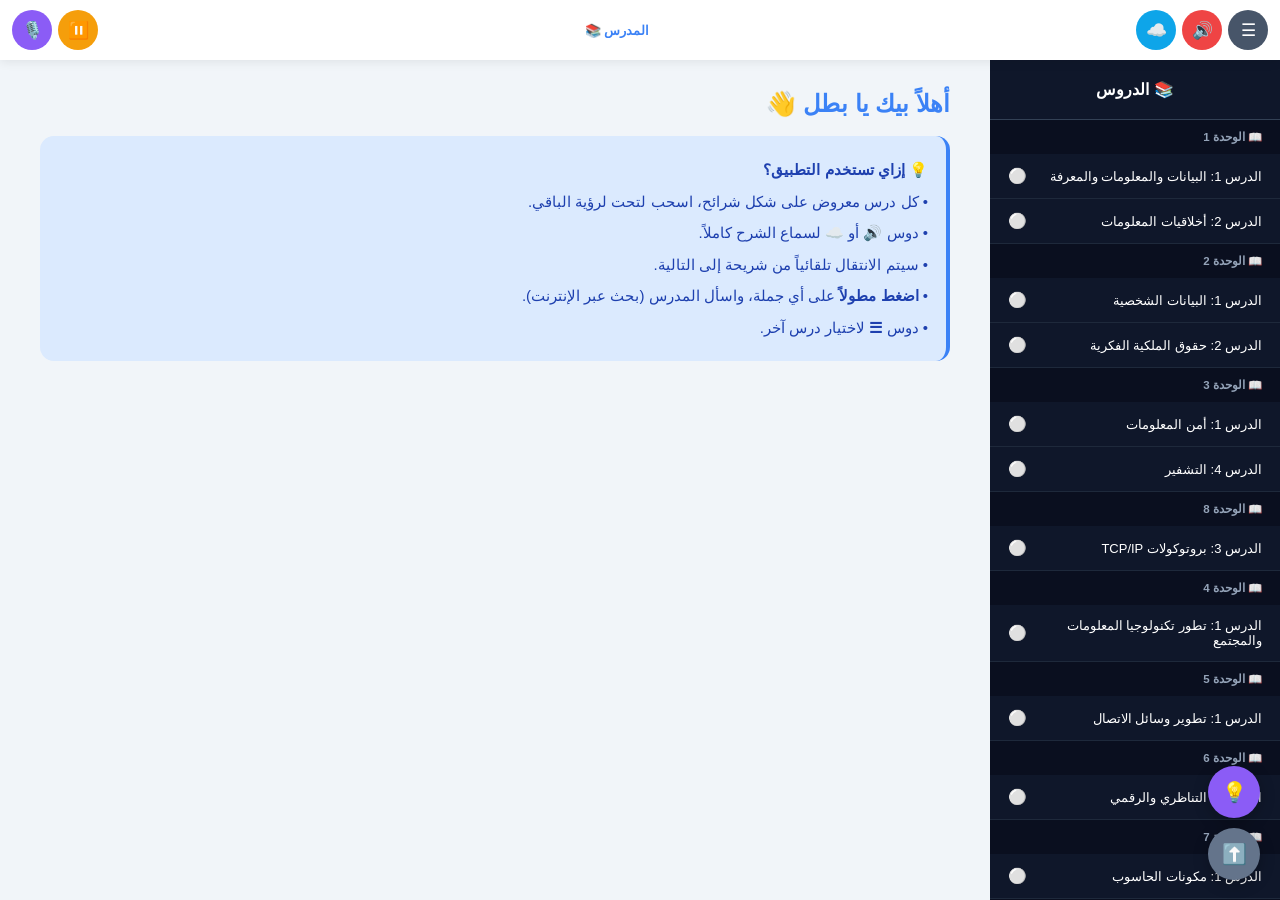
==== commit 3f042434: "Add files via upload" ====
--- a/index.html
+++ b/index.html
@@ -426,7 +426,6 @@
     </div>
   </div>
 </div>
-
 <script>
 /* ==========================================================
    المنهج الكامل
@@ -1618,8 +1617,1025 @@
   options: ["UDP", "IP", "TCP"],
   correct: 2
 }
+,
+{
+  id: 8, unit: "الوحدة 4",
+  title: "الدرس 1: تطور تكنولوجيا المعلومات والمجتمع",
+  slides: [
+    {
+      title: "تطور المجتمع البشري",
+      teacher: "تطور المجتمع البشري عبر خمس مراحل: مجتمع الصيادين والجامعين، ثم المجتمع الزراعي، ثم المجتمع الصناعي، ثم مجتمع المعلومات، وأخيراً مجتمع الجيل الخامس الذي يدمج الفضاء الافتراضي مع الفضاء الحقيقي.",
+      content: `
+        <div class="definition-box">
+          <span class="term">📜 مراحل تطور المجتمع:</span>
+        </div>
+        <ul class="slide-list">
+          <li><b>مجتمع الصيادين والجامعين:</b> منذ ولادة البشرية، اعتمد على الفؤوس الحجرية والأقواس وتقنيات إشعال النار.</li>
+          <li><b>المجتمع الزراعي:</b> منذ حوالي 13,000 قبل الميلاد، اعتمد على الأدوات الزراعية والري.</li>
+          <li><b>المجتمع الصناعي:</b> منذ منتصف القرن الثامن عشر بعد الثورة الصناعية، باستخدام المحركات البخارية والآلات.</li>
+          <li><b>مجتمع المعلومات:</b> منذ النصف الثاني من القرن العشرين، بتقدم أجهزة الكمبيوتر والإنترنت.</li>
+          <li><b>مجتمع الجيل الخامس:</b> مجتمع جديد يدمج الفضاء الافتراضي مع الفضاء الحقيقي لحل القضايا الاجتماعية.</li>
+        </ul>
+      `,
+      illustration: `
+        <svg viewBox="0 0 700 260" xmlns="http://www.w3.org/2000/svg">
+          <g transform="translate(20,30)">
+            <rect x="0" y="0" width="120" height="120" rx="10" fill="#fef3c7" stroke="#f59e0b" stroke-width="2"/>
+            <text x="60" y="60" text-anchor="middle" font-size="45">🏹</text>
+            <text x="60" y="95" text-anchor="middle" font-size="11" font-weight="bold" fill="#92400e">صيادين</text>
+          </g>
+          <g transform="translate(150,30)">
+            <rect x="0" y="0" width="120" height="120" rx="10" fill="#d1fae5" stroke="#10b981" stroke-width="2"/>
+            <text x="60" y="60" text-anchor="middle" font-size="45">🌾</text>
+            <text x="60" y="95" text-anchor="middle" font-size="11" font-weight="bold" fill="#065f46">زراعي</text>
+          </g>
+          <g transform="translate(280,30)">
+            <rect x="0" y="0" width="120" height="120" rx="10" fill="#dbeafe" stroke="#3b82f6" stroke-width="2"/>
+            <text x="60" y="60" text-anchor="middle" font-size="45">🏭</text>
+            <text x="60" y="95" text-anchor="middle" font-size="11" font-weight="bold" fill="#1e40af">صناعي</text>
+          </g>
+          <g transform="translate(410,30)">
+            <rect x="0" y="0" width="120" height="120" rx="10" fill="#ede9fe" stroke="#8b5cf6" stroke-width="2"/>
+            <text x="60" y="60" text-anchor="middle" font-size="45">💻</text>
+            <text x="60" y="95" text-anchor="middle" font-size="11" font-weight="bold" fill="#5b21b6">معلومات</text>
+          </g>
+          <g transform="translate(540,30)">
+            <rect x="0" y="0" width="140" height="120" rx="10" fill="#fee2e2" stroke="#ef4444" stroke-width="2"/>
+            <text x="70" y="60" text-anchor="middle" font-size="45">🌐</text>
+            <text x="70" y="95" text-anchor="middle" font-size="11" font-weight="bold" fill="#991b1b">الجيل الخامس</text>
+          </g>
+          <text x="350" y="200" text-anchor="middle" font-size="14" font-weight="bold" fill="#475569">تطور المجتمع البشري عبر العصور</text>
+          <text x="350" y="225" text-anchor="middle" font-size="12" fill="#64748b">من الصيد إلى الزراعة إلى الصناعة إلى المعلومات إلى الجيل الخامس</text>
+        </svg>
+      `
+    },
+    {
+      title: "تقنيات المعلومات الجديدة",
+      teacher: "أبرز تقنيات المعلومات الجديدة هي: البيانات الضخمة، والذكاء الاصطناعي، وتعلم الآلة، وإنترنت الأشياء، والواقع الافتراضي، والواقع المعزز.",
+      content: `
+        <ul class="slide-list">
+          <li><b>البيانات الضخمة (Big Data):</b> مجموعات ضخمة من البيانات تتميز بالحجم والتنوع ووتيرة التوليد.</li>
+          <li><b>الذكاء الاصطناعي (AI):</b> تقنية تستخدم أجهزة الكمبيوتر لتقليد السلوك الفكري البشري.</li>
+          <li><b>تعلم الآلة (Machine Learning):</b> تقنية تتعلم فيها أجهزة الكمبيوتر من البيانات لاستخراج القواعد والأنماط.</li>
+          <li><b>إنترنت الأشياء (IoT):</b> ربط الأجهزة المنزلية وغيرها بالإنترنت للتواصل مع بعضها.</li>
+          <li><b>الواقع الافتراضي (VR):</b> تقنية تسمح للمستخدمين بتجربة وهم الواقع في بيئة محاكاة.</li>
+          <li><b>الواقع المعزز (AR):</b> تقنية تستخدم معالجة الكمبيوتر لتعزيز البيئة الواقعية.</li>
+        </ul>
+      `,
+      illustration: `
+        <svg viewBox="0 0 700 260" xmlns="http://www.w3.org/2000/svg">
+          <g transform="translate(30,40)">
+            <circle cx="50" cy="50" r="40" fill="#3b82f6"/>
+            <text x="50" y="65" text-anchor="middle" font-size="45">🤖</text>
+            <text x="50" y="115" text-anchor="middle" font-size="12" font-weight="bold" fill="#1e40af">ذكاء اصطناعي</text>
+          </g>
+          <g transform="translate(160,40)">
+            <circle cx="50" cy="50" r="40" fill="#10b981"/>
+            <text x="50" y="65" text-anchor="middle" font-size="45">📊</text>
+            <text x="50" y="115" text-anchor="middle" font-size="12" font-weight="bold" fill="#065f46">بيانات ضخمة</text>
+          </g>
+          <g transform="translate(290,40)">
+            <circle cx="50" cy="50" r="40" fill="#f59e0b"/>
+            <text x="50" y="65" text-anchor="middle" font-size="45">🏠</text>
+            <text x="50" y="115" text-anchor="middle" font-size="12" font-weight="bold" fill="#92400e">إنترنت الأشياء</text>
+          </g>
+          <g transform="translate(420,40)">
+            <circle cx="50" cy="50" r="40" fill="#8b5cf6"/>
+            <text x="50" y="65" text-anchor="middle" font-size="45">🥽</text>
+            <text x="50" y="115" text-anchor="middle" font-size="12" font-weight="bold" fill="#5b21b6">واقع افتراضي</text>
+          </g>
+          <g transform="translate(550,40)">
+            <circle cx="50" cy="50" r="40" fill="#ef4444"/>
+            <text x="50" y="65" text-anchor="middle" font-size="45">📱</text>
+            <text x="50" y="115" text-anchor="middle" font-size="12" font-weight="bold" fill="#991b1b">واقع معزز</text>
+          </g>
+          <text x="350" y="220" text-anchor="middle" font-size="14" font-weight="bold" fill="#475569">تقنيات المعلومات الجديدة</text>
+        </svg>
+      `
+    },
+    {
+      title: "التغيرات في الحياة بسبب التكنولوجيا",
+      teacher: "هناك عدة تغيرات في الحياة بسبب التكنولوجيا، منها الإجهاد التكنولوجي، ورهاب التكنولوجيا، والإدمان التكنولوجي، واضطراب VDT، والفجوة الرقمية.",
+      content: `
+        <ul class="slide-list">
+          <li><b>الإجهاد التكنولوجي (Technostress):</b> المشاكل العقلية والجسدية الناتجة عن استخدام أجهزة الكمبيوتر.</li>
+          <li><b>رهاب التكنولوجيا (Technophobia):</b> حالة من القلق أو الخوف من استخدام أجهزة الكمبيوتر.</li>
+          <li><b>الإدمان التكنولوجي (Techno-Addiction):</b> الاعتماد المفرط على أجهزة الكمبيوتر.</li>
+          <li><b>اضطراب VDT:</b> تصلب الكف وإجهاد العين الناتج عن الاستخدام الطويل.</li>
+          <li><b>الفجوة الرقمية (Digital Divide):</b> التفاوت بين من يمكنهم استخدام التقنية ومن لا يستطيعون.</li>
+        </ul>
+      `,
+      illustration: `
+        <svg viewBox="0 0 700 220" xmlns="http://www.w3.org/2000/svg">
+          <g transform="translate(60,40)">
+            <circle cx="50" cy="50" r="40" fill="#fee2e2"/>
+            <text x="50" y="65" text-anchor="middle" font-size="45">😰</text>
+            <text x="50" y="115" text-anchor="middle" font-size="11" font-weight="bold" fill="#991b1b">الإجهاد</text>
+          </g>
+          <g transform="translate(200,40)">
+            <circle cx="50" cy="50" r="40" fill="#fef3c7"/>
+            <text x="50" y="65" text-anchor="middle" font-size="45">😨</text>
+            <text x="50" y="115" text-anchor="middle" font-size="11" font-weight="bold" fill="#92400e">الرهاب</text>
+          </g>
+          <g transform="translate(340,40)">
+            <circle cx="50" cy="50" r="40" fill="#dbeafe"/>
+            <text x="50" y="65" text-anchor="middle" font-size="45">📱</text>
+            <text x="50" y="115" text-anchor="middle" font-size="11" font-weight="bold" fill="#1e40af">الإدمان</text>
+          </g>
+          <g transform="translate(480,40)">
+            <circle cx="50" cy="50" r="40" fill="#ede9fe"/>
+            <text x="50" y="65" text-anchor="middle" font-size="45">👁️</text>
+            <text x="50" y="115" text-anchor="middle" font-size="11" font-weight="bold" fill="#5b21b6">إجهاد العين</text>
+          </g>
+          <g transform="translate(600,40)">
+            <circle cx="50" cy="50" r="40" fill="#d1fae5"/>
+            <text x="50" y="65" text-anchor="middle" font-size="45">⚖️</text>
+            <text x="50" y="115" text-anchor="middle" font-size="11" font-weight="bold" fill="#065f46">الفجوة</text>
+          </g>
+          <text x="350" y="195" text-anchor="middle" font-size="14" font-weight="bold" fill="#475569">تأثيرات التكنولوجيا على الحياة</text>
+        </svg>
+      `
+    }
+  ],
+  question: "ما المصطلح الذي يصف التفاوت بين من يمكنهم استخدام التقنية ومن لا يستطيعون؟",
+  options: ["الإجهاد التكنولوجي", "الفجوة الرقمية", "الإدمان التكنولوجي"],
+  correct: 1
+},
+{
+  id: 9, unit: "الوحدة 5",
+  title: "الدرس 1: تطوير وسائل الاتصال",
+  slides: [
+    {
+      title: "تطور وسائل الاتصال",
+      teacher: "تطورت وسائل الاتصال من إشارات النار والحمام الزاجل إلى البريد الحديث، ثم التلغراف، فالهاتف، ثم التلغراف اللاسلكي، وأخيراً الهواتف المحمولة.",
+      content: `
+        <ul class="slide-list">
+          <li><b>قبل الاتصالات السلكية:</b> إشارات النار والحمام الزاجل.</li>
+          <li><b>1837:</b> مورس يخترع التلغراف المرسي.</li>
+          <li><b>1876:</b> بيل يخترع الهاتف.</li>
+          <li><b>1895:</b> ماركوني يخترع التلغراف اللاسلكي.</li>
+          <li><b>1946:</b> بدء خدمة الهاتف المحمول في الولايات المتحدة.</li>
+        </ul>
+      `,
+      illustration: `
+        <svg viewBox="0 0 700 200" xmlns="http://www.w3.org/2000/svg">
+          <g transform="translate(30,50)">
+            <text x="40" y="50" text-anchor="middle" font-size="50">🔥</text>
+            <text x="40" y="100" text-anchor="middle" font-size="10" font-weight="bold" fill="#92400e">إشارات نار</text>
+          </g>
+          <text x="120" y="100" text-anchor="middle" font-size="20" fill="#64748b">←</text>
+          <g transform="translate(140,50)">
+            <text x="40" y="50" text-anchor="middle" font-size="50">🕊️</text>
+            <text x="40" y="100" text-anchor="middle" font-size="10" font-weight="bold" fill="#92400e">حمام زاجل</text>
+          </g>
+          <text x="240" y="100" text-anchor="middle" font-size="20" fill="#64748b">←</text>
+          <g transform="translate(260,50)">
+            <text x="40" y="50" text-anchor="middle" font-size="50">📮</text>
+            <text x="40" y="100" text-anchor="middle" font-size="10" font-weight="bold" fill="#1e40af">بريد</text>
+          </g>
+          <text x="360" y="100" text-anchor="middle" font-size="20" fill="#64748b">←</text>
+          <g transform="translate(380,50)">
+            <text x="40" y="50" text-anchor="middle" font-size="50">📞</text>
+            <text x="40" y="100" text-anchor="middle" font-size="10" font-weight="bold" fill="#065f46">هاتف</text>
+          </g>
+          <text x="480" y="100" text-anchor="middle" font-size="20" fill="#64748b">←</text>
+          <g transform="translate(500,50)">
+            <text x="40" y="50" text-anchor="middle" font-size="50">📱</text>
+            <text x="40" y="100" text-anchor="middle" font-size="10" font-weight="bold" fill="#5b21b6">موبايل</text>
+          </g>
+          <text x="350" y="180" text-anchor="middle" font-size="14" font-weight="bold" fill="#475569">تطور وسائل الاتصال عبر التاريخ</text>
+        </svg>
+      `
+    },
+    {
+      title: "تصنيفات الاتصال",
+      teacher: "يُصنف الاتصال حسب عدد المرسلين والمستلمين إلى: واحد إلى واحد، وواحد إلى العديد، والعديد إلى واحد، والعديد إلى العديد. وحسب العلاقة بين المرسل والمستلم إلى مباشر وغير مباشر. وحسب التزامن إلى متزامن وغير متزامن.",
+      content: `
+        <ul class="slide-list">
+          <li><b>واحد إلى واحد:</b> مثل الرسائل والهواتف.</li>
+          <li><b>واحد إلى العديد:</b> مثل الصحف والراديو والتلفزيون.</li>
+          <li><b>العديد إلى واحد:</b> مثل جدولة الاستبيانات.</li>
+          <li><b>العديد إلى العديد:</b> مثل مؤتمرات الفيديو ووسائل التواصل الاجتماعي.</li>
+          <li><b>مباشر:</b> المرسل والمستلم وجهًا لوجه.</li>
+          <li><b>غير مباشر:</b> مثل البريد الإلكتروني.</li>
+          <li><b>متزامن:</b> المحادثة والمكالمات.</li>
+          <li><b>غير متزامن:</b> البريد الإلكتروني ولوحات الإعلانات.</li>
+        </ul>
+      `,
+      illustration: `
+        <svg viewBox="0 0 700 260" xmlns="http://www.w3.org/2000/svg">
+          <g transform="translate(40,30)">
+            <rect x="0" y="0" width="140" height="80" rx="10" fill="#dbeafe" stroke="#3b82f6" stroke-width="2"/>
+            <text x="70" y="35" text-anchor="middle" font-size="13" font-weight="bold" fill="#1e40af">واحد إلى واحد</text>
+            <text x="70" y="60" text-anchor="middle" font-size="20">👤 → 👤</text>
+          </g>
+          <g transform="translate(200,30)">
+            <rect x="0" y="0" width="140" height="80" rx="10" fill="#d1fae5" stroke="#10b981" stroke-width="2"/>
+            <text x="70" y="35" text-anchor="middle" font-size="13" font-weight="bold" fill="#065f46">واحد إلى العديد</text>
+            <text x="70" y="60" text-anchor="middle" font-size="20">👤 → 👥</text>
+          </g>
+          <g transform="translate(360,30)">
+            <rect x="0" y="0" width="140" height="80" rx="10" fill="#fef3c7" stroke="#f59e0b" stroke-width="2"/>
+            <text x="70" y="35" text-anchor="middle" font-size="13" font-weight="bold" fill="#92400e">العديد إلى واحد</text>
+            <text x="70" y="60" text-anchor="middle" font-size="20">👥 → 👤</text>
+          </g>
+          <g transform="translate(520,30)">
+            <rect x="0" y="0" width="140" height="80" rx="10" fill="#ede9fe" stroke="#8b5cf6" stroke-width="2"/>
+            <text x="70" y="35" text-anchor="middle" font-size="13" font-weight="bold" fill="#5b21b6">العديد إلى العديد</text>
+            <text x="70" y="60" text-anchor="middle" font-size="20">👥 ↔ 👥</text>
+          </g>
+          <g transform="translate(40,140)">
+            <rect x="0" y="0" width="140" height="80" rx="10" fill="#fee2e2" stroke="#ef4444" stroke-width="2"/>
+            <text x="70" y="35" text-anchor="middle" font-size="13" font-weight="bold" fill="#991b1b">مباشر</text>
+            <text x="70" y="60" text-anchor="middle" font-size="20">👤 ↔ 👤</text>
+          </g>
+          <g transform="translate(200,140)">
+            <rect x="0" y="0" width="140" height="80" rx="10" fill="#e0f2fe" stroke="#0ea5e9" stroke-width="2"/>
+            <text x="70" y="35" text-anchor="middle" font-size="13" font-weight="bold" fill="#0c4a6e">غير مباشر</text>
+            <text x="70" y="60" text-anchor="middle" font-size="20">👤 → 📧 → 👤</text>
+          </g>
+          <g transform="translate(360,140)">
+            <rect x="0" y="0" width="140" height="80" rx="10" fill="#fef3c7" stroke="#f59e0b" stroke-width="2"/>
+            <text x="70" y="35" text-anchor="middle" font-size="13" font-weight="bold" fill="#92400e">متزامن</text>
+            <text x="70" y="60" text-anchor="middle" font-size="20">💬 💬</text>
+          </g>
+          <g transform="translate(520,140)">
+            <rect x="0" y="0" width="140" height="80" rx="10" fill="#dbeafe" stroke="#3b82f6" stroke-width="2"/>
+            <text x="70" y="35" text-anchor="middle" font-size="13" font-weight="bold" fill="#1e40af">غير متزامن</text>
+            <text x="70" y="60" text-anchor="middle" font-size="20">✉️ ⏰ ✉️</text>
+          </g>
+        </svg>
+      `
+    }
+  ],
+  question: "المحادثة والمكالمات الهاتفية تعتبر من نوع الاتصال:",
+  options: ["غير مباشر وغير متزامن", "مباشر ومتزامن", "مباشر وغير متزامن"],
+  correct: 1
+},
+{
+  id: 10, unit: "الوحدة 6",
+  title: "الدرس 1: التناظري والرقمي",
+  slides: [
+    {
+      title: "التناظري والرقمي",
+      teacher: "الكمية التناظرية هي التي تتغير تدريجيًا وبشكل مستمر ويمكن قياسها بدقة، مثل الكتلة والوقت ودرجة الحرارة. أما الكمية الرقمية فهي التي تتغير في خطوات محددة ومنفصلة ويتم تمثيلها رقميًا.",
+      content: `
+        <div class="definition-box">
+          <span class="term">📊 التناظري (Analog):</span>
+          كميات تتغير تدريجيًا وبشكل مستمر ويمكن قياسها بدقة فائقة.
+        </div>
+        <div class="definition-box">
+          <span class="term">💻 الرقمي (Digital):</span>
+          كميات تتغير في خطوات محددة ومنفصلة ويتم تمثيلها رقميًا.
+        </div>
+        <div class="slide-text">
+          <b>التحويل من تناظري إلى رقمي:</b> A/D conversion (digitization)<br>
+          <b>التحويل من رقمي إلى تناظري:</b> D/A conversion
+        </div>
+      `,
+      illustration: `
+        <svg viewBox="0 0 700 220" xmlns="http://www.w3.org/2000/svg">
+          <g transform="translate(50,30)">
+            <rect x="0" y="0" width="250" height="140" rx="12" fill="#fef3c7" stroke="#f59e0b" stroke-width="2"/>
+            <text x="125" y="30" text-anchor="middle" font-size="14" font-weight="bold" fill="#92400e">تناظري (Analog)</text>
+            <path d="M 20 80 Q 60 40 100 90 T 180 70 T 230 100" stroke="#f59e0b" stroke-width="3" fill="none"/>
+            <text x="125" y="125" text-anchor="middle" font-size="11" fill="#92400e">موجة مستمرة</text>
+          </g>
+          <g transform="translate(380,30)">
+            <rect x="0" y="0" width="250" height="140" rx="12" fill="#dbeafe" stroke="#3b82f6" stroke-width="2"/>
+            <text x="125" y="30" text-anchor="middle" font-size="14" font-weight="bold" fill="#1e40af">رقمي (Digital)</text>
+            <g transform="translate(30,60)">
+              <rect x="0" y="0" width="30" height="30" fill="#3b82f6"/>
+              <rect x="40" y="20" width="30" height="10" fill="#3b82f6"/>
+              <rect x="80" y="0" width="30" height="30" fill="#3b82f6"/>
+              <rect x="120" y="20" width="30" height="10" fill="#3b82f6"/>
+              <rect x="160" y="0" width="30" height="30" fill="#3b82f6"/>
+            </g>
+            <text x="125" y="125" text-anchor="middle" font-size="11" fill="#1e40af">قيم منفصلة 0 و 1</text>
+          </g>
+          <text x="350" y="200" text-anchor="middle" font-size="14" font-weight="bold" fill="#475569">الفرق بين التناظري والرقمي</text>
+        </svg>
+      `
+    },
+    {
+      title: "النظام الثنائي والبايت",
+      teacher: "البت هو أصغر وحدة للمعلومات، ويمثل حالتين: صفر أو واحد. البايت هو وحدة تتكون من ثمانية بتات، ويمكن أن يمثل مئتين وستة وخمسين احتمالاً.",
+      content: `
+        <div class="definition-box">
+          <span class="term">🔢 البت (bit):</span>
+          أصغر وحدة للمعلومات، يمثل حالتين: 0 و 1.
+        </div>
+        <div class="definition-box">
+          <span class="term">📦 البايت (Byte):</span>
+          وحدة تتكون من 8 بتات، وتمثل 256 احتمالاً.
+        </div>
+        <div class="slide-text">
+          <b>وحدات التخزين:</b><br>
+          1 KB = 1024 B<br>
+          1 MB = 1024 KB<br>
+          1 GB = 1024 MB<br>
+          1 TB = 1024 GB
+        </div>
+      `,
+      illustration: `
+        <svg viewBox="0 0 700 240" xmlns="http://www.w3.org/2000/svg">
+          <text x="350" y="30" text-anchor="middle" font-size="15" font-weight="bold" fill="#1e40af">وحدات قياس البيانات</text>
+          <g transform="translate(50,60)">
+            <rect x="0" y="0" width="120" height="60" rx="10" fill="#dbeafe" stroke="#3b82f6" stroke-width="2"/>
+            <text x="60" y="35" text-anchor="middle" font-size="20" font-weight="bold" fill="#1e40af">bit</text>
+            <text x="60" y="52" text-anchor="middle" font-size="10" fill="#1e40af">0 أو 1</text>
+          </g>
+          <g transform="translate(200,60)">
+            <rect x="0" y="0" width="120" height="60" rx="10" fill="#d1fae5" stroke="#10b981" stroke-width="2"/>
+            <text x="60" y="35" text-anchor="middle" font-size="20" font-weight="bold" fill="#065f46">Byte</text>
+            <text x="60" y="52" text-anchor="middle" font-size="10" fill="#065f46">8 bit</text>
+          </g>
+          <g transform="translate(350,60)">
+            <rect x="0" y="0" width="120" height="60" rx="10" fill="#fef3c7" stroke="#f59e0b" stroke-width="2"/>
+            <text x="60" y="35" text-anchor="middle" font-size="20" font-weight="bold" fill="#92400e">KB</text>
+            <text x="60" y="52" text-anchor="middle" font-size="10" fill="#92400e">1024 B</text>
+          </g>
+          <g transform="translate(500,60)">
+            <rect x="0" y="0" width="120" height="60" rx="10" fill="#ede9fe" stroke="#8b5cf6" stroke-width="2"/>
+            <text x="60" y="35" text-anchor="middle" font-size="20" font-weight="bold" fill="#5b21b6">MB</text>
+            <text x="60" y="52" text-anchor="middle" font-size="10" fill="#5b21b6">1024 KB</text>
+          </g>
+          <text x="350" y="170" text-anchor="middle" font-size="14" font-weight="bold" fill="#475569">كل وحدة = 1024 من الوحدة الأصغر</text>
+          <text x="350" y="200" text-anchor="middle" font-size="12" fill="#64748b">1 Byte = 8 bits = 256 احتمال</text>
+        </svg>
+      `
+    },
+    {
+      title: "النظام السادس عشر",
+      teacher: "النظام السادس عشر هو طريقة لتمثيل الأرقام باستخدام الأرقام من صفر إلى تسعة وأحرف الأبجدية من A إلى F.",
+      content: `
+        <div class="definition-box">
+          <span class="term">🔢 النظام السادس عشر (Hexadecimal):</span>
+          طريقة لتمثيل الأرقام باستخدام 0-9 و A-F.
+        </div>
+        <div class="slide-text"><b>مثال:</b> A = 10، B = 11، C = 12، D = 13، E = 14، F = 15</div>
+      `,
+      illustration: `
+        <svg viewBox="0 0 700 200" xmlns="http://www.w3.org/2000/svg">
+          <g transform="translate(50,40)">
+            <text x="0" y="0" font-size="14" font-weight="bold" fill="#1e40af">عشري:</text>
+            <text x="80" y="0" font-size="14" fill="#1e40af">10</text>
+            <text x="130" y="0" font-size="14" fill="#1e40af">11</text>
+            <text x="180" y="0" font-size="14" fill="#1e40af">12</text>
+            <text x="230" y="0" font-size="14" fill="#1e40af">13</text>
+            <text x="280" y="0" font-size="14" fill="#1e40af">14</text>
+            <text x="330" y="0" font-size="14" fill="#1e40af">15</text>
+            <text x="0" y="40" font-size="14" font-weight="bold" fill="#065f46">سداسي:</text>
+            <text x="80" y="40" font-size="14" font-weight="bold" fill="#065f46">A</text>
+            <text x="130" y="40" font-size="14" font-weight="bold" fill="#065f46">B</text>
+            <text x="180" y="40" font-size="14" font-weight="bold" fill="#065f46">C</text>
+            <text x="230" y="40" font-size="14" font-weight="bold" fill="#065f46">D</text>
+            <text x="280" y="40" font-size="14" font-weight="bold" fill="#065f46">E</text>
+            <text x="330" y="40" font-size="14" font-weight="bold" fill="#065f46">F</text>
+          </g>
+          <text x="350" y="140" text-anchor="middle" font-size="14" font-weight="bold" fill="#475569">التحويل بين النظام العشري والسادس عشر</text>
+          <text x="350" y="170" text-anchor="middle" font-size="12" fill="#64748b">A5 = 165 في النظام العشري</text>
+        </svg>
+      `
+    }
+  ],
+  question: "كم بت في البايت الواحد؟",
+  options: ["4 بتات", "8 بتات", "16 بتة"],
+  correct: 1
+},
+{
+  id: 11, unit: "الوحدة 7",
+  title: "الدرس 1: مكونات الحاسوب",
+  slides: [
+    {
+      title: "المكونات الخمسة الرئيسية",
+      teacher: "يتكون الكمبيوتر من خمسة مكونات رئيسية: وحدة التحكم، ووحدة الحساب والمنطق، ووحدة التخزين، ووحدة الإدخال، ووحدة الإخراج.",
+      content: `
+        <div class="definition-box">
+          <span class="term">🖥️ المكونات الخمسة:</span>
+        </div>
+        <ul class="slide-list">
+          <li><b>وحدة التحكم (CU):</b> تنفذ التعليمات وتصدر الأوامر لكل وظيفة.</li>
+          <li><b>وحدة الحساب والمنطق (ALU):</b> تؤدي الحسابات.</li>
+          <li><b>وحدة التخزين:</b> تخزن البرامج والبيانات.</li>
+          <li><b>وحدة الإدخال:</b> تدخل البيانات من مصادر خارجية.</li>
+          <li><b>وحدة الإخراج:</b> تخرج المعلومات خارج الكمبيوتر.</li>
+        </ul>
+        <div class="slide-text">تُشار وحدة التحكم ووحدة الحساب والمنطق معًا باسم <b>المعالج (CPU)</b>.</div>
+      `,
+      illustration: `
+        <svg viewBox="0 0 700 280" xmlns="http://www.w3.org/2000/svg">
+          <rect x="200" y="20" width="300" height="100" rx="12" fill="#dbeafe" stroke="#3b82f6" stroke-width="3"/>
+          <text x="350" y="45" text-anchor="middle" font-size="16" font-weight="bold" fill="#1e40af">CPU</text>
+          <rect x="220" y="55" width="120" height="45" rx="8" fill="#3b82f6"/>
+          <text x="280" y="83" text-anchor="middle" font-size="12" fill="#fff">وحدة التحكم</text>
+          <rect x="360" y="55" width="120" height="45" rx="8" fill="#3b82f6"/>
+          <text x="420" y="83" text-anchor="middle" font-size="12" fill="#fff">وحدة الحساب</text>
+          <g transform="translate(50,160)">
+            <rect x="0" y="0" width="140" height="60" rx="10" fill="#d1fae5" stroke="#10b981" stroke-width="2"/>
+            <text x="70" y="35" text-anchor="middle" font-size="13" font-weight="bold" fill="#065f46">وحدة الإدخال</text>
+          </g>
+          <g transform="translate(510,160)">
+            <rect x="0" y="0" width="140" height="60" rx="10" fill="#fef3c7" stroke="#f59e0b" stroke-width="2"/>
+            <text x="70" y="35" text-anchor="middle" font-size="13" font-weight="bold" fill="#92400e">وحدة الإخراج</text>
+          </g>
+          <g transform="translate(280,160)">
+            <rect x="0" y="0" width="140" height="60" rx="10" fill="#ede9fe" stroke="#8b5cf6" stroke-width="2"/>
+            <text x="70" y="35" text-anchor="middle" font-size="13" font-weight="bold" fill="#5b21b6">وحدة التخزين</text>
+          </g>
+          <line x1="190" y1="190" x2="280" y2="190" stroke="#64748b" stroke-width="2"/>
+          <line x1="420" y1="190" x2="510" y2="190" stroke="#64748b" stroke-width="2"/>
+          <line x1="350" y1="120" x2="350" y2="160" stroke="#64748b" stroke-width="2"/>
+          <text x="350" y="250" text-anchor="middle" font-size="14" font-weight="bold" fill="#475569">مكونات الحاسوب الخمسة</text>
+        </svg>
+      `
+    },
+    {
+      title: "البرمجيات",
+      teacher: "البرمجيات هي البرامج والبيانات التي تعمل على العتاد، وتنقسم إلى برمجيات النظام مثل نظام التشغيل، وبرامج التطبيق مثل برامج معالجة النصوص والجداول، وبرامج تشغيل الأجهزة.",
+      content: `
+        <ul class="slide-list">
+          <li><b>برمجيات النظام:</b> البرامج اللازمة لتشغيل العتاد.</li>
+          <li><b>نظام التشغيل (OS):</b> برنامج مسؤول عن الوظائف الأساسية مثل إدارة المهام والذاكرة والملفات.</li>
+          <li><b>برنامج التطبيق:</b> يعمل فوق برنامج النظام (معالجة نصوص، جداول).</li>
+          <li><b>برنامج تشغيل الجهاز:</b> يتحكم في الاتصال بين الجهاز المتصل والحاسب.</li>
+        </ul>
+        <div class="slide-text"><b>أمثلة على أنظمة التشغيل:</b> Windows, macOS, Android OS</div>
+      `,
+      illustration: `
+        <svg viewBox="0 0 700 260" xmlns="http://www.w3.org/2000/svg">
+          <g transform="translate(50,30)">
+            <rect x="0" y="0" width="180" height="180" rx="12" fill="#dbeafe" stroke="#3b82f6" stroke-width="2"/>
+            <text x="90" y="35" text-anchor="middle" font-size="14" font-weight="bold" fill="#1e40af">برمجيات النظام</text>
+            <rect x="20" y="60" width="140" height="40" rx="8" fill="#3b82f6"/>
+            <text x="90" y="85" text-anchor="middle" font-size="12" fill="#fff">نظام التشغيل</text>
+            <text x="90" y="125" text-anchor="middle" font-size="11" fill="#1e40af">Windows</text>
+            <text x="90" y="145" text-anchor="middle" font-size="11" fill="#1e40af">macOS</text>
+            <text x="90" y="165" text-anchor="middle" font-size="11" fill="#1e40af">Android</text>
+          </g>
+          <g transform="translate(260,30)">
+            <rect x="0" y="0" width="180" height="180" rx="12" fill="#d1fae5" stroke="#10b981" stroke-width="2"/>
+            <text x="90" y="35" text-anchor="middle" font-size="14" font-weight="bold" fill="#065f46">برامج التطبيق</text>
+            <text x="90" y="90" text-anchor="middle" font-size="40">📝</text>
+            <text x="90" y="130" text-anchor="middle" font-size="11" fill="#065f46">معالجة نصوص</text>
+            <text x="90" y="155" text-anchor="middle" font-size="11" fill="#065f46">جداول حسابية</text>
+          </g>
+          <g transform="translate(470,30)">
+            <rect x="0" y="0" width="180" height="180" rx="12" fill="#fef3c7" stroke="#f59e0b" stroke-width="2"/>
+            <text x="90" y="35" text-anchor="middle" font-size="14" font-weight="bold" fill="#92400e">تشغيل الأجهزة</text>
+            <text x="90" y="90" text-anchor="middle" font-size="40">🖨️</text>
+            <text x="90" y="130" text-anchor="middle" font-size="11" fill="#92400e">Drivers</text>
+            <text x="90" y="155" text-anchor="middle" font-size="11" fill="#92400e">برامج التعريف</text>
+          </g>
+        </svg>
+      `
+    },
+    {
+      title: "الدوائر المنطقية",
+      teacher: "الدائرة المنطقية هي دائرة مصممة لأداء عمليات منطقية. البوابة AND تخرج 1 فقط عندما تكون جميع المدخلات 1. البوابة OR تخرج 1 إذا كان هناك على الأقل مدخل واحد 1. البوابة NOT تخرج النتيجة المعاكسة للمدخل.",
+      content: `
+        <ul class="slide-list">
+          <li><b>بوابة AND:</b> تخرج 1 فقط عندما تكون جميع المدخلات 1.</li>
+          <li><b>بوابة OR:</b> تخرج 1 إذا كان هناك على الأقل مدخل واحد 1.</li>
+          <li><b>بوابة NOT:</b> تخرج النتيجة المعاكسة للمدخل.</li>
+        </ul>
+        <div class="slide-text"><b>جدول الصواب (Truth Table):</b> جدول يوضح جميع المجموعات الممكنة للمدخلات والمخرجات.</div>
+      `,
+      illustration: `
+        <svg viewBox="0 0 700 220" xmlns="http://www.w3.org/2000/svg">
+          <g transform="translate(40,50)">
+            <text x="30" y="30" font-size="14" font-weight="bold" fill="#1e40af">AND</text>
+            <path d="M 20 50 L 60 50 L 60 90 L 20 90 Z" stroke="#3b82f6" stroke-width="2" fill="#dbeafe"/>
+            <path d="M 60 50 Q 90 70 60 90" stroke="#3b82f6" stroke-width="2" fill="#dbeafe"/>
+            <text x="0" y="65" font-size="12" fill="#1e40af">A</text>
+            <text x="0" y="85" font-size="12" fill="#1e40af">B</text>
+            <text x="100" y="75" font-size="12" fill="#1e40af">X</text>
+          </g>
+          <g transform="translate(260,50)">
+            <text x="30" y="30" font-size="14" font-weight="bold" fill="#065f46">OR</text>
+            <path d="M 20 50 Q 50 50 50 70 Q 50 90 20 90 Q 40 70 20 50 Z" stroke="#10b981" stroke-width="2" fill="#d1fae5"/>
+            <text x="0" y="65" font-size="12" fill="#065f46">A</text>
+            <text x="0" y="85" font-size="12" fill="#065f46">B</text>
+            <text x="90" y="75" font-size="12" fill="#065f46">X</text>
+          </g>
+          <g transform="translate(480,50)">
+            <text x="30" y="30" font-size="14" font-weight="bold" fill="#92400e">NOT</text>
+            <polygon points="20,50 20,90 70,70" stroke="#f59e0b" stroke-width="2" fill="#fef3c7"/>
+            <circle cx="75" cy="70" r="5" fill="#f59e0b"/>
+            <text x="0" y="75" font-size="12" fill="#92400e">A</text>
+            <text x="95" y="75" font-size="12" fill="#92400e">X</text>
+          </g>
+          <text x="350" y="200" text-anchor="middle" font-size="14" font-weight="bold" fill="#475569">البوابات المنطقية الأساسية</text>
+        </svg>
+      `
+    }
+  ],
+  question: "أي بوابة منطقية تخرج 1 فقط عندما تكون جميع المدخلات 1؟",
+  options: ["OR", "AND", "NOT"],
+  correct: 1
+},
+{
+  id: 12, unit: "الوحدة 9",
+  title: "الدرس 1: قواعد البيانات",
+  slides: [
+    {
+      title: "نظام إدارة قواعد البيانات",
+      teacher: "قاعدة البيانات هي مجموعة منظمة من البيانات، منظمة ومخزنة بشكل يسهل الوصول إليها لأغراض محددة. ونظام إدارة قواعد البيانات هو نظام ينشئ ويشغل ويدير قواعد البيانات.",
+      content: `
+        <div class="definition-box">
+          <span class="term">🗄️ قاعدة البيانات (Database):</span>
+          مجموعة منظمة من البيانات، منظمة ومخزنة بشكل يسهل الوصول إليها لأغراض محددة.
+        </div>
+        <div class="definition-box">
+          <span class="term">⚙️ نظام إدارة قواعد البيانات (DBMS):</span>
+          نظام ينشئ ويشغل ويدير قواعد البيانات.
+        </div>
+      `,
+      illustration: `
+        <svg viewBox="0 0 700 220" xmlns="http://www.w3.org/2000/svg">
+          <g transform="translate(100,40)">
+            <ellipse cx="100" cy="30" rx="100" ry="25" fill="#3b82f6"/>
+            <rect x="0" y="30" width="200" height="100" fill="#3b82f6"/>
+            <ellipse cx="100" cy="130" rx="100" ry="25" fill="#3b82f6"/>
+            <text x="100" y="90" text-anchor="middle" font-size="40" fill="#fff">🗄️</text>
+            <text x="100" y="115" text-anchor="middle" font-size="12" fill="#fff">قاعدة البيانات</text>
+          </g>
+          <g transform="translate(400,60)">
+            <circle cx="80" cy="60" r="60" fill="#10b981"/>
+            <text x="80" y="75" text-anchor="middle" font-size="50" fill="#fff">⚙️</text>
+            <text x="80" y="140" text-anchor="middle" font-size="13" font-weight="bold" fill="#065f46">DBMS</text>
+          </g>
+          <path d="M 310 130 L 390 130" stroke="#64748b" stroke-width="3"/>
+          <polygon points="390,125 410,130 390,135" fill="#64748b"/>
+          <text x="350" y="195" text-anchor="middle" font-size="14" font-weight="bold" fill="#475569">العلاقة بين قاعدة البيانات ونظام الإدارة</text>
+        </svg>
+      `
+    },
+    {
+      title: "وظائف نظام إدارة قواعد البيانات",
+      teacher: "لنظام إدارة قواعد البيانات خمس وظائف رئيسية: تناسق البيانات، وتكامل البيانات، واستقلالية البيانات، وسرية البيانات، وتوافر البيانات.",
+      content: `
+        <ul class="slide-list">
+          <li><b>تناسق البيانات:</b> ضمان أن العمليات المتزامنة لا تسبب تناقضات.</li>
+          <li><b>تكامل البيانات:</b> منع التكرار والعبث والتسجيل غير المصرح به.</li>
+          <li><b>استقلالية البيانات:</b> إدارة قواعد البيانات بشكل منفصل عن البرامج.</li>
+          <li><b>سرية البيانات:</b> تعيين أذونات الوصول وإجراء المصادقة.</li>
+          <li><b>توافر البيانات:</b> إجراء نسخ احتياطية واستعادة للاستعداد للأعطال.</li>
+        </ul>
+      `,
+      illustration: `
+        <svg viewBox="0 0 700 260" xmlns="http://www.w3.org/2000/svg">
+          <g transform="translate(30,40)">
+            <circle cx="50" cy="50" r="45" fill="#3b82f6"/>
+            <text x="50" y="65" text-anchor="middle" font-size="40">🔄</text>
+            <text x="50" y="120" text-anchor="middle" font-size="11" font-weight="bold" fill="#1e40af">تناسق</text>
+          </g>
+          <g transform="translate(160,40)">
+            <circle cx="50" cy="50" r="45" fill="#10b981"/>
+            <text x="50" y="65" text-anchor="middle" font-size="40">✅</text>
+            <text x="50" y="120" text-anchor="middle" font-size="11" font-weight="bold" fill="#065f46">تكامل</text>
+          </g>
+          <g transform="translate(290,40)">
+            <circle cx="50" cy="50" r="45" fill="#f59e0b"/>
+            <text x="50" y="65" text-anchor="middle" font-size="40">📦</text>
+            <text x="50" y="120" text-anchor="middle" font-size="11" font-weight="bold" fill="#92400e">استقلالية</text>
+          </g>
+          <g transform="translate(420,40)">
+            <circle cx="50" cy="50" r="45" fill="#8b5cf6"/>
+            <text x="50" y="65" text-anchor="middle" font-size="40">🔐</text>
+            <text x="50" y="120" text-anchor="middle" font-size="11" font-weight="bold" fill="#5b21b6">سرية</text>
+          </g>
+          <g transform="translate(550,40)">
+            <circle cx="50" cy="50" r="45" fill="#ef4444"/>
+            <text x="50" y="65" text-anchor="middle" font-size="40">💾</text>
+            <text x="50" y="120" text-anchor="middle" font-size="11" font-weight="bold" fill="#991b1b">توافر</text>
+          </g>
+          <text x="350" y="220" text-anchor="middle" font-size="14" font-weight="bold" fill="#475569">وظائف نظام إدارة قواعد البيانات الخمس</text>
+        </svg>
+      `
+    },
+    {
+      title: "قاعدة البيانات العلائقية",
+      teacher: "قاعدة البيانات العلائقية هي قاعدة بيانات يتم فيها تنظيم البيانات عبر جداول متعددة مرتبطة ببعضها. الجدول يتكون من صفوف (سجلات) وأعمدة (حقول). وعمليات الجبر العلائقي هي: الانتقاء، والعرض، والربط.",
+      content: `
+        <div class="definition-box">
+          <span class="term">📋 قاعدة البيانات العلائقية (RDB):</span>
+          قاعدة بيانات يتم فيها تنظيم البيانات عبر جداول متعددة مرتبطة ببعضها.
+        </div>
+        <ul class="slide-list">
+          <li><b>الجدول (Table):</b> يتكون من صفوف (سجلات) وأعمدة (حقول).</li>
+          <li><b>الانتقاء (Selection):</b> استخراج الصفوف التي تستوفي شروطًا معينة.</li>
+          <li><b>العرض (Projection):</b> عرض أعمدة معينة فقط من الجدول.</li>
+          <li><b>الربط (Join):</b> ربط البيانات من جداول متعددة وفقًا لشروط محددة.</li>
+          <li><b>SQL:</b> لغة الاستعلام الهيكلية المستخدمة في قواعد البيانات العلائقية.</li>
+        </ul>
+      `,
+      illustration: `
+        <svg viewBox="0 0 700 240" xmlns="http://www.w3.org/2000/svg">
+          <g transform="translate(40,30)">
+            <rect x="0" y="0" width="180" height="150" rx="8" fill="#fff" stroke="#3b82f6" stroke-width="2"/>
+            <rect x="0" y="0" width="180" height="35" fill="#3b82f6"/>
+            <text x="90" y="23" text-anchor="middle" font-size="12" fill="#fff" font-weight="bold">جدول الطلاب</text>
+            <line x1="0" y1="35" x2="180" y2="35" stroke="#e2e8f0"/>
+            <line x1="60" y1="35" x2="60" y2="150" stroke="#e2e8f0"/>
+            <line x1="120" y1="35" x2="120" y2="150" stroke="#e2e8f0"/>
+            <text x="30" y="55" text-anchor="middle" font-size="10" fill="#1e40af">الرمز</text>
+            <text x="90" y="55" text-anchor="middle" font-size="10" fill="#1e40af">الاسم</text>
+            <text x="150" y="55" text-anchor="middle" font-size="10" fill="#1e40af">النادي</text>
+            <text x="30" y="80" text-anchor="middle" font-size="10" fill="#64748b">S01</text>
+            <text x="90" y="80" text-anchor="middle" font-size="10" fill="#64748b">عادل</text>
+            <text x="150" y="80" text-anchor="middle" font-size="10" fill="#64748b">C1</text>
+            <text x="30" y="105" text-anchor="middle" font-size="10" fill="#64748b">S02</text>
+            <text x="90" y="105" text-anchor="middle" font-size="10" fill="#64748b">آدم</text>
+            <text x="150" y="105" text-anchor="middle" font-size="10" fill="#64748b">C2</text>
+          </g>
+          <g transform="translate(280,50)">
+            <rect x="0" y="0" width="140" height="110" rx="8" fill="#fff" stroke="#10b981" stroke-width="2"/>
+            <rect x="0" y="0" width="140" height="35" fill="#10b981"/>
+            <text x="70" y="23" text-anchor="middle" font-size="12" fill="#fff" font-weight="bold">جدول الأندية</text>
+            <text x="70" y="55" text-anchor="middle" font-size="10" fill="#065f46">C1: نادي السباحة</text>
+            <text x="70" y="80" text-anchor="middle" font-size="10" fill="#065f46">C2: نادي التنس</text>
+          </g>
+          <path d="M 230 105 L 270 105" stroke="#ef4444" stroke-width="2" stroke-dasharray="4"/>
+          <polygon points="270,100 285,105 270,110" fill="#ef4444"/>
+          <text x="350" y="200" text-anchor="middle" font-size="14" font-weight="bold" fill="#475569">الربط بين الجداول في قاعدة البيانات العلائقية</text>
+        </svg>
+      `
+    }
+  ],
+  question: "أي عملية من عمليات الجبر العلائقي تستخرج الصفوف التي تستوفي شروطًا معينة؟",
+  options: ["العرض (Projection)", "الربط (Join)", "الانتقاء (Selection)"],
+  correct: 2
+},
+{
+  id: 13, unit: "الوحدة 10",
+  title: "الدرس 1: تحليل البيانات",
+  slides: [
+    {
+      title: "أنواع البيانات",
+      teacher: "تنقسم البيانات إلى نوعين: البيانات النوعية وهي التي تصف الصفات أو الخصائص، والبيانات الكمية وهي البيانات الرقمية التي يمكن قياسها.",
+      content: `
+        <ul class="slide-list">
+          <li><b>البيانات النوعية (Qualitative):</b> تصف الصفات أو الخصائص.
+            <br>• اسمية (Nominal): فئات بدون ترتيب (الجنس، اللون).
+            <br>• ترتيبية (Ordinal): فئات مع ترتيب (مستوى التعليم).</li>
+          <li><b>البيانات الكمية (Quantitative):</b> بيانات رقمية يمكن قياسها.
+            <br>• فاصلة (Interval): بدون صفر مطلق (درجة الحرارة).
+            <br>• نسبية (Ratio): مع صفر مطلق (الطول، الوزن).</li>
+        </ul>
+      `,
+      illustration: `
+        <svg viewBox="0 0 700 240" xmlns="http://www.w3.org/2000/svg">
+          <g transform="translate(50,30)">
+            <rect x="0" y="0" width="280" height="180" rx="12" fill="#fef3c7" stroke="#f59e0b" stroke-width="2"/>
+            <text x="140" y="30" text-anchor="middle" font-size="14" font-weight="bold" fill="#92400e">بيانات نوعية</text>
+            <rect x="20" y="50" width="110" height="50" rx="8" fill="#fff"/>
+            <text x="75" y="70" text-anchor="middle" font-size="11" font-weight="bold" fill="#92400e">اسمية</text>
+            <text x="75" y="90" text-anchor="middle" font-size="10" fill="#92400e">الجنس، اللون</text>
+            <rect x="150" y="50" width="110" height="50" rx="8" fill="#fff"/>
+            <text x="205" y="70" text-anchor="middle" font-size="11" font-weight="bold" fill="#92400e">ترتيبية</text>
+            <text x="205" y="90" text-anchor="middle" font-size="10" fill="#92400e">مستوى التعليم</text>
+          </g>
+          <g transform="translate(370,30)">
+            <rect x="0" y="0" width="280" height="180" rx="12" fill="#dbeafe" stroke="#3b82f6" stroke-width="2"/>
+            <text x="140" y="30" text-anchor="middle" font-size="14" font-weight="bold" fill="#1e40af">بيانات كمية</text>
+            <rect x="20" y="50" width="110" height="50" rx="8" fill="#fff"/>
+            <text x="75" y="70" text-anchor="middle" font-size="11" font-weight="bold" fill="#1e40af">فاصلة</text>
+            <text x="75" y="90" text-anchor="middle" font-size="10" fill="#1e40af">درجة الحرارة</text>
+            <rect x="150" y="50" width="110" height="50" rx="8" fill="#fff"/>
+            <text x="205" y="70" text-anchor="middle" font-size="11" font-weight="bold" fill="#1e40af">نسبية</text>
+            <text x="205" y="90" text-anchor="middle" font-size="10" fill="#1e40af">الطول، الوزن</text>
+          </g>
+        </svg>
+      `
+    },
+    {
+      title: "مقاييس النزعة المركزية",
+      teacher: "مقاييس النزعة المركزية هي قيمة رقمية واحدة تمثل خاصية مجموعة البيانات، وتشمل المتوسط والوسيط والمنوال.",
+      content: `
+        <ul class="slide-list">
+          <li><b>المتوسط (Mean):</b> مجموع البيانات مقسومًا على عددها. الدالة: AVERAGE</li>
+          <li><b>الوسيط (Median):</b> القيمة المركزية عند ترتيب البيانات تصاعديًا. الدالة: MEDIAN</li>
+          <li><b>المنوال (Mode):</b> أكثر القيم تكرارًا. الدالة: MODE</li>
+        </ul>
+        <div class="slide-text"><b>مثال:</b> البيانات 6, 9, 3, 6, 10, 12، المتوسط = 7.67، الوسيط = 6.5، المنوال = 6</div>
+      `,
+      illustration: `
+        <svg viewBox="0 0 700 220" xmlns="http://www.w3.org/2000/svg">
+          <g transform="translate(50,50)">
+            <circle cx="60" cy="50" r="45" fill="#3b82f6"/>
+            <text x="60" y="65" text-anchor="middle" font-size="40" fill="#fff">X̄</text>
+            <text x="60" y="120" text-anchor="middle" font-size="13" font-weight="bold" fill="#1e40af">المتوسط</text>
+          </g>
+          <g transform="translate(280,50)">
+            <circle cx="60" cy="50" r="45" fill="#10b981"/>
+            <text x="60" y="65" text-anchor="middle" font-size="40" fill="#fff">M</text>
+            <text x="60" y="120" text-anchor="middle" font-size="13" font-weight="bold" fill="#065f46">الوسيط</text>
+          </g>
+          <g transform="translate(510,50)">
+            <circle cx="60" cy="50" r="45" fill="#f59e0b"/>
+            <text x="60" y="65" text-anchor="middle" font-size="40" fill="#fff">Mo</text>
+            <text x="60" y="120" text-anchor="middle" font-size="13" font-weight="bold" fill="#92400e">المنوال</text>
+          </g>
+          <text x="350" y="200" text-anchor="middle" font-size="14" font-weight="bold" fill="#475569">مقاييس النزعة المركزية الثلاثة</text>
+        </svg>
+      `
+    },
+    {
+      title: "الرباعيات ومخطط الصندوق والشارب",
+      teacher: "الرباعيات هي الأرقام التي تقسم البيانات إلى أربعة أجزاء متساوية. الرباعي الأول هو الوسيط للنصف الأصغر، والرباعي الثاني هو الوسيط، والرباعي الثالث هو الوسيط للنصف الأكبر. ومخطط الصندوق والشارب هو شكل يستخدم صندوقًا وخطوطًا لتمثيل هذه القيم.",
+      content: `
+        <div class="definition-box">
+          <span class="term">📦 الرباعيات (Quartiles):</span>
+          الأرقام التي تقسم البيانات إلى أربعة أجزاء متساوية.
+        </div>
+        <ul class="slide-list">
+          <li><b>الرباعي الأول (Q1):</b> الوسيط للنصف الأصغر.</li>
+          <li><b>الرباعي الثاني (Q2):</b> الوسيط.</li>
+          <li><b>الرباعي الثالث (Q3):</b> الوسيط للنصف الأكبر.</li>
+        </ul>
+        <div class="slide-text"><b>مخطط الصندوق والشارب:</b> يمثل القيمة الدنيا، الرباعي الأول، الوسيط، الرباعي الثالث، والقيمة العظمى.</div>
+      `,
+      illustration: `
+        <svg viewBox="0 0 700 200" xmlns="http://www.w3.org/2000/svg">
+          <line x1="50" y1="100" x2="650" y2="100" stroke="#475569" stroke-width="2"/>
+          <line x1="100" y1="70" x2="100" y2="130" stroke="#ef4444" stroke-width="3"/>
+          <line x1="200" y1="70" x2="200" y2="130" stroke="#3b82f6" stroke-width="3"/>
+          <rect x="200" y="70" width="200" height="60" fill="#dbeafe" stroke="#3b82f6" stroke-width="2"/>
+          <line x1="300" y1="70" x2="300" y2="130" stroke="#8b5cf6" stroke-width="3"/>
+          <line x1="400" y1="70" x2="400" y2="130" stroke="#3b82f6" stroke-width="3"/>
+          <line x1="500" y1="70" x2="500" y2="130" stroke="#10b981" stroke-width="3"/>
+          <line x1="100" y1="100" x2="200" y2="100" stroke="#475569" stroke-width="1.5"/>
+          <line x1="400" y1="100" x2="500" y2="100" stroke="#475569" stroke-width="1.5"/>
+          <text x="100" y="160" text-anchor="middle" font-size="10" font-weight="bold" fill="#ef4444">الدنيا</text>
+          <text x="200" y="160" text-anchor="middle" font-size="10" font-weight="bold" fill="#3b82f6">Q1</text>
+          <text x="300" y="160" text-anchor="middle" font-size="10" font-weight="bold" fill="#8b5cf6">Q2</text>
+          <text x="400" y="160" text-anchor="middle" font-size="10" font-weight="bold" fill="#3b82f6">Q3</text>
+          <text x="500" y="160" text-anchor="middle" font-size="10" font-weight="bold" fill="#10b981">العظمى</text>
+          <text x="350" y="185" text-anchor="middle" font-size="13" font-weight="bold" fill="#475569">مخطط الصندوق والشارب</text>
+        </svg>
+      `
+    }
+  ],
+  question: "ما القيمة التي تمثل أكثر البيانات تكرارًا؟",
+  options: ["المتوسط", "الوسيط", "المنوال"],
+  correct: 2
+},
+{
+  id: 14, unit: "الوحدة 12",
+  title: "الدرس 1: الخوارزميات والبرمجة",
+  slides: [
+    {
+      title: "مفهوم الخوارزميات",
+      teacher: "الخوارزمية هي طريقة أو إجراء لحل مشكلة معينة. ويمكن تمثيلها باستخدام المخططات الانسيابية أو مخططات النشاط.",
+      content: `
+        <div class="definition-box">
+          <span class="term">🧮 الخوارزمية (Algorithm):</span>
+          طريقة أو إجراء لحل مشكلة معينة.
+        </div>
+        <div class="slide-text"><b>المخطط الانسيابي:</b> طريقة لتوضيح تدفق عملية واحدة.</div>
+        <div class="slide-text"><b>مخطط النشاط:</b> طريقة مناسبة لتمثيل تدفقات العملية المتوازية.</div>
+      `,
+      illustration: `
+        <svg viewBox="0 0 700 260" xmlns="http://www.w3.org/2000/svg">
+          <g transform="translate(50,20)">
+            <ellipse cx="80" cy="20" rx="80" ry="15" fill="#dbeafe" stroke="#3b82f6" stroke-width="2"/>
+            <text x="80" y="25" text-anchor="middle" font-size="11" fill="#1e40af">البداية</text>
+            <line x1="80" y1="35" x2="80" y2="60" stroke="#475569" stroke-width="2"/>
+            <polygon points="80,60 140,80 80,100 20,80" fill="#fef3c7" stroke="#f59e0b" stroke-width="2"/>
+            <text x="80" y="85" text-anchor="middle" font-size="10" fill="#92400e">هل الشمس ساطعة؟</text>
+            <line x1="80" y1="100" x2="80" y2="130" stroke="#475569" stroke-width="2"/>
+            <text x="90" y="115" font-size="10" fill="#065f46">نعم</text>
+            <line x1="140" y1="80" x2="180" y2="80" stroke="#475569" stroke-width="2"/>
+            <text x="150" y="75" font-size="10" fill="#991b1b">لا</text>
+            <rect x="180" y="65" width="120" height="30" rx="5" fill="#dbeafe" stroke="#3b82f6" stroke-width="2"/>
+            <text x="240" y="85" text-anchor="middle" font-size="10" fill="#1e40af">خذ مظلة</text>
+            <ellipse cx="80" cy="150" rx="80" ry="15" fill="#d1fae5" stroke="#10b981" stroke-width="2"/>
+            <text x="80" y="155" text-anchor="middle" font-size="11" fill="#065f46">النهاية</text>
+          </g>
+          <text x="500" y="150" text-anchor="middle" font-size="14" font-weight="bold" fill="#475569">مثال على مخطط انسيابي</text>
+        </svg>
+      `
+    },
+    {
+      title: "المتغيرات والعمليات الحسابية",
+      teacher: "المتغير هو مثل مربع لتخزين البيانات. المعامل الحسابي هو رمز مثل زائد وناقص يستخدم في العمليات الحسابية. ولغة بايثون هي لغة تستخدم في مجالات مثل الذكاء الاصطناعي والإحصاء.",
+      content: `
+        <div class="definition-box">
+          <span class="term">📦 المتغير (Variable):</span>
+          مثل مربع لتخزين البيانات. يمكن تخزين البيانات واسترجاعها.
+        </div>
+        <ul class="slide-list">
+          <li><b>+:</b> الجمع</li>
+          <li><b>-:</b> الطرح</li>
+          <li><b>*:</b> الضرب</li>
+          <li><b>/:</b> القسمة</li>
+          <li><b>//:</b> حاصل القسمة</li>
+          <li><b>%:</b> باقي القسمة</li>
+          <li><b>**:</b> الأس</li>
+        </ul>
+      `,
+      illustration: `
+        <svg viewBox="0 0 700 220" xmlns="http://www.w3.org/2000/svg">
+          <g transform="translate(50,40)">
+            <rect x="0" y="0" width="160" height="60" rx="8" fill="#dbeafe" stroke="#3b82f6" stroke-width="2"/>
+            <text x="80" y="30" text-anchor="middle" font-size="12" font-weight="bold" fill="#1e40af">المتغير</text>
+            <text x="80" y="50" text-anchor="middle" font-size="11" fill="#1e40af">city = "Cairo"</text>
+          </g>
+          <text x="250" y="80" text-anchor="middle" font-size="30" fill="#8b5cf6">→</text>
+          <g transform="translate(290,40)">
+            <rect x="0" y="0" width="160" height="60" rx="8" fill="#d1fae5" stroke="#10b981" stroke-width="2"/>
+            <text x="80" y="30" text-anchor="middle" font-size="12" font-weight="bold" fill="#065f46">القيمة</text>
+            <text x="80" y="50" text-anchor="middle" font-size="11" fill="#065f46">Cairo</text>
+          </g>
+          <g transform="translate(480,30)">
+            <rect x="0" y="0" width="180" height="80" rx="8" fill="#fef3c7" stroke="#f59e0b" stroke-width="2"/>
+            <text x="90" y="25" text-anchor="middle" font-size="12" font-weight="bold" fill="#92400e">العمليات الحسابية</text>
+            <text x="90" y="50" text-anchor="middle" font-size="11" fill="#92400e">a + b, a - b, a * b</text>
+            <text x="90" y="70" text-anchor="middle" font-size="11" fill="#92400e">a / b, a % b, a ** b</text>
+          </g>
+          <text x="350" y="180" text-anchor="middle" font-size="14" font-weight="bold" fill="#475569">المتغيرات والعمليات في البرمجة</text>
+        </svg>
+      `
+    },
+    {
+      title: "هياكل التحكم",
+      teacher: "هياكل التحكم ثلاث: البنية التسلسلية التي تنفذ العمليات بالترتيب، وبنية الحلقة التي تكرر العملية، وبنية التفرع التي تفصل العمليات حسب الشروط.",
+      content: `
+        <ul class="slide-list">
+          <li><b>البنية التسلسلية:</b> تنفيذ العمليات بالترتيب.</li>
+          <li><b>بنية الحلقة (for):</b> تكرار العملية عدة مرات.</li>
+          <li><b>بنية التفرع (if):</b> فصل العمليات حسب الشروط.</li>
+        </ul>
+        <div class="slide-text"><b>مثال بايثون:</b><br>
+        x = 70<br>
+        if x &gt;= 60:<br>
+        &nbsp;&nbsp;&nbsp;&nbsp;result = 'ناجح'<br>
+        else:<br>
+        &nbsp;&nbsp;&nbsp;&nbsp;result = 'راسب'<br>
+        print(result)</div>
+      `,
+      illustration: `
+        <svg viewBox="0 0 700 220" xmlns="http://www.w3.org/2000/svg">
+          <g transform="translate(30,50)">
+            <rect x="0" y="0" width="180" height="120" rx="10" fill="#dbeafe" stroke="#3b82f6" stroke-width="2"/>
+            <text x="90" y="25" text-anchor="middle" font-size="12" font-weight="bold" fill="#1e40af">تسلسلي</text>
+            <rect x="40" y="40" width="100" height="25" rx="5" fill="#3b82f6"/>
+            <text x="90" y="57" text-anchor="middle" font-size="10" fill="#fff">عملية 1</text>
+            <rect x="40" y="75" width="100" height="25" rx="5" fill="#3b82f6"/>
+            <text x="90" y="92" text-anchor="middle" font-size="10" fill="#fff">عملية 2</text>
+          </g>
+          <g transform="translate(250,50)">
+            <rect x="0" y="0" width="180" height="120" rx="10" fill="#d1fae5" stroke="#10b981" stroke-width="2"/>
+            <text x="90" y="25" text-anchor="middle" font-size="12" font-weight="bold" fill="#065f46">حلقة</text>
+            <polygon points="90,40 140,60 90,80 40,60" fill="#10b981"/>
+            <text x="90" y="64" text-anchor="middle" font-size="9" fill="#fff">شرط</text>
+            <rect x="40" y="90" width="100" height="25" rx="5" fill="#10b981"/>
+            <text x="90" y="107" text-anchor="middle" font-size="10" fill="#fff">عملية متكررة</text>
+          </g>
+          <g transform="translate(470,50)">
+            <rect x="0" y="0" width="180" height="120" rx="10" fill="#fef3c7" stroke="#f59e0b" stroke-width="2"/>
+            <text x="90" y="25" text-anchor="middle" font-size="12" font-weight="bold" fill="#92400e">تفرع</text>
+            <polygon points="90,40 140,60 90,80 40,60" fill="#f59e0b"/>
+            <text x="90" y="64" text-anchor="middle" font-size="9" fill="#fff">شرط</text>
+            <rect x="20" y="90" width="70" height="25" rx="5" fill="#f59e0b"/>
+            <text x="55" y="107" text-anchor="middle" font-size="9" fill="#fff">نعم</text>
+            <rect x="100" y="90" width="70" height="25" rx="5" fill="#f59e0b"/>
+            <text x="135" y="107" text-anchor="middle" font-size="9" fill="#fff">لا</text>
+          </g>
+          <text x="350" y="200" text-anchor="middle" font-size="14" font-weight="bold" fill="#475569">هياكل التحكم الثلاثة</text>
+        </svg>
+      `
+    }
+  ],
+  question: "ما هو هيكل التحكم الذي يكرر العملية عدة مرات؟",
+  options: ["البنية التسلسلية", "بنية الحلقة", "بنية التفرع"],
+  correct: 1
+},
+{
+  id: 15, unit: "الوحدة 13",
+  title: "الدرس 1: الذكاء الاصطناعي التوليدي",
+  slides: [
+    {
+      title: "ما هو الذكاء الاصطناعي التوليدي؟",
+      teacher: "الذكاء الاصطناعي التوليدي هو نوع من الذكاء الاصطناعي يقوم بتنفيذ المهام الذهنية والمعرفية محاكاة للإنسان، ويعتمد على معالجة كميات هائلة من البيانات لتوليد نصوص ذات صياغة طبيعية بناءً على ما يقدمه المستخدم من أوامر.",
+      content: `
+        <div class="definition-box">
+          <span class="term">🤖 الذكاء الاصطناعي التوليدي (Generative AI):</span>
+          نوع من الذكاء الاصطناعي يقوم بتنفيذ المهام الذهنية والمعرفية محاكاة للإنسان.
+        </div>
+        <div class="slide-text">
+          <b>آلية العمل:</b> يعتمد على النمذجة الاحتمالية لاختيار الكلمة التي تمتلك أعلى نسبة ترجيح في التسلسل اللغوي.
+        </div>
+        <div class="slide-text">
+          <b>تطبيقاته:</b> توليد الأفكار المبتكرة، تلخيص النصوص، دعم العمليات التعليمية، البرمجة.
+        </div>
+        <div class="help-box">
+          <b>⚠️ تنبيه هام:</b> يجب استيعاب خصائصه جيدًا وعدم التسليم بصحة مخرجاته بنسبة 100%.
+        </div>
+      `,
+      illustration: `
+        <svg viewBox="0 0 700 220" xmlns="http://www.w3.org/2000/svg">
+          <g transform="translate(350,60)">
+            <circle cx="0" cy="0" r="60" fill="#8b5cf6"/>
+            <text x="0" y="15" text-anchor="middle" font-size="55" fill="#fff">🤖</text>
+          </g>
+          <text x="350" y="150" text-anchor="middle" font-size="14" font-weight="bold" fill="#5b21b6">الذكاء الاصطناعي التوليدي</text>
+          <text x="350" y="175" text-anchor="middle" font-size="11" fill="#64748b">يولد المحتوى بناءً على الأوامر (Prompts)</text>
+          <text x="350" y="200" text-anchor="middle" font-size="11" fill="#64748b">ChatGPT • Google Gemini • Microsoft Copilot</text>
+        </svg>
+      `
+    },
+    {
+      title: "HTML و CSS",
+      teacher: "لغة HTML هي اللغة الأساسية المستخدمة لعرض صفحات المواقع عبر متصفحات الويب، وتتركز وظيفتها في بناء الهيكل الأساسي للصفحة. ولغة CSS هي اللغة المسؤولة عن شكل وتصميم صفحة الويب.",
+      content: `
+        <div class="definition-box">
+          <span class="term">🌐 HTML:</span>
+          لغة ترميز النص التشعبي، تستخدم لبناء الهيكل الأساسي للصفحة (العناوين، الجداول، القوائم).
+        </div>
+        <div class="definition-box">
+          <span class="term">🎨 CSS:</span>
+          أوراق الأنماط المتتالية، مسؤولة عن شكل وتصميم الصفحة (الألوان، الخطوط، الأحجام).
+        </div>
+        <div class="slide-text">
+          <b>مثال HTML:</b><br>
+          &lt;h1&gt;My page&lt;/h1&gt;<br>
+          &lt;p&gt;HELLO&lt;/p&gt;
+        </div>
+        <div class="slide-text">
+          <b>مثال CSS:</b><br>
+          .name { color: blue; }
+        </div>
+      `,
+      illustration: `
+        <svg viewBox="0 0 700 240" xmlns="http://www.w3.org/2000/svg">
+          <g transform="translate(50,30)">
+            <rect x="0" y="0" width="280" height="180" rx="12" fill="#fff" stroke="#3b82f6" stroke-width="2"/>
+            <rect x="0" y="0" width="280" height="35" rx="12" fill="#3b82f6"/>
+            <text x="140" y="23" text-anchor="middle" font-size="14" fill="#fff" font-weight="bold">HTML - الهيكل</text>
+            <text x="20" y="65" font-size="11" fill="#1e40af" font-family="monospace">&lt;h1&gt;My page&lt;/h1&gt;</text>
+            <text x="20" y="90" font-size="11" fill="#1e40af" font-family="monospace">&lt;p&gt;HELLO&lt;/p&gt;</text>
+            <text x="20" y="115" font-size="11" fill="#1e40af" font-family="monospace">&lt;p&gt;WORLD&lt;/p&gt;</text>
+          </g>
+          <text x="355" y="120" text-anchor="middle" font-size="40" fill="#8b5cf6">+</text>
+          <g transform="translate(380,30)">
+            <rect x="0" y="0" width="280" height="180" rx="12" fill="#fff" stroke="#10b981" stroke-width="2"/>
+            <rect x="0" y="0" width="280" height="35" rx="12" fill="#10b981"/>
+            <text x="140" y="23" text-anchor="middle" font-size="14" fill="#fff" font-weight="bold">CSS - التصميم</text>
+            <text x="20" y="65" font-size="11" fill="#065f46" font-family="monospace">p {</text>
+            <text x="30" y="85" font-size="11" fill="#065f46" font-family="monospace">color: red;</text>
+            <text x="20" y="105" font-size="11" fill="#065f46" font-family="monospace">}</text>
+          </g>
+        </svg>
+      `
+    },
+    {
+      title: "JavaScript",
+      teacher: "JavaScript هي لغة برمجة تعمل داخل متصفحات الويب. من خلال دمجها في صفحات الويب، يمكنك إضفاء تفاعلية إلى الصفحة أو إحداث تغييرات استجابة لإجراءات المستخدم.",
+      content: `
+        <div class="definition-box">
+          <span class="term">⚡ JavaScript:</span>
+          لغة برمجة تعمل داخل متصفحات الويب، تضيف التفاعلية للصفحات.
+        </div>
+        <div class="slide-text">
+          <b>مثال:</b><br>
+          document.getElementById("name").textContent = "Omar";
+        </div>
+        <div class="slide-text">
+          <b>الاستخدامات:</b> تغيير النصوص، تغيير الألوان، التفاعل مع الأزرار.
+        </div>
+      `,
+      illustration: `
+        <svg viewBox="0 0 700 220" xmlns="http://www.w3.org/2000/svg">
+          <g transform="translate(50,40)">
+            <rect x="0" y="0" width="280" height="140" rx="12" fill="#fff" stroke="#f59e0b" stroke-width="2"/>
+            <rect x="0" y="0" width="280" height="35" rx="12" fill="#f59e0b"/>
+            <text x="140" y="23" text-anchor="middle" font-size="14" fill="#fff" font-weight="bold">كود JavaScript</text>
+            <text x="15" y="65" font-size="11" fill="#92400e" font-family="monospace">const p = document</text>
+            <text x="15" y="85" font-size="11" fill="#92400e" font-family="monospace">.getElementById("name");</text>
+            <text x="15" y="105" font-size="11" fill="#92400e" font-family="monospace">btn.onclick = () =&gt; {</text>
+            <text x="15" y="125" font-size="11" fill="#92400e" font-family="monospace">  p.textContent = "Omar";</text>
+          </g>
+          <g transform="translate(380,40)">
+            <rect x="0" y="0" width="280" height="140" rx="12" fill="#fff" stroke="#8b5cf6" stroke-width="2"/>
+            <rect x="0" y="0" width="280" height="35" rx="12" fill="#8b5cf6"/>
+            <text x="140" y="23" text-anchor="middle" font-size="14" fill="#fff" font-weight="bold">النتيجة</text>
+            <text x="140" y="70" text-anchor="middle" font-size="16" fill="#5b21b6">Adam</text>
+            <rect x="100" y="85" width="80" height="30" rx="5" fill="#e2e8f0"/>
+            <text x="140" y="105" text-anchor="middle" font-size="11" fill="#475569">Change</text>
+            <text x="140" y="135" text-anchor="middle" font-size="11" fill="#5b21b6">← انقر →</text>
+            <text x="140" y="160" text-anchor="middle" font-size="16" fill="#5b21b6">Omar</text>
+          </g>
+        </svg>
+      `
+    }
+  ],
+  question: "ما اللغة المسؤولة عن شكل وتصميم صفحة الويب؟",
+  options: ["HTML", "CSS", "JavaScript"],
+  correct: 1
+}
 ];
-
 /* ==========================================================
    الحالة
    ========================================================== */
@@ -1676,7 +2692,7 @@
 
 function loadProgress(){
   try{
-    const saved = localStorage.getItem('studyBuddyV8');
+    const saved = localStorage.getItem('studyBuddyV9');
     if(saved){
       const parsed = JSON.parse(saved);
       curriculum.forEach(l=>{ if(parsed[l.id]) l.status = parsed[l.id]; });
@@ -1687,7 +2703,7 @@
   try{
     const p = {};
     curriculum.forEach(l=>{ p[l.id] = l.status || 'unread'; });
-    localStorage.setItem('studyBuddyV8', JSON.stringify(p));
+    localStorage.setItem('studyBuddyV9', JSON.stringify(p));
   }catch(e){}
 }
 
@@ -1783,8 +2799,57 @@
 }
 
 /* ==========================================================
-   ⭐ الحل النهائي: الشرح + التعريف، بدون أي جملة انتقالية
+   ⭐ دالة تنظيف النص المحسّنة - تمسح كل الإيموجي
    ========================================================== */
+function cleanSpeechText(value){
+  let text = String(value || '');
+  
+  // إزالة كل الإيموجي بجميع أنواعها
+  text = text.replace(/[\u{1F300}-\u{1F9FF}]/gu, ' ');
+  text = text.replace(/[\u{1FA00}-\u{1FAFF}]/gu, ' ');
+  text = text.replace(/[\u{2600}-\u{26FF}]/gu, ' ');
+  text = text.replace(/[\u{2700}-\u{27BF}]/gu, ' ');
+  text = text.replace(/[\u{2190}-\u{21FF}]/gu, ' ');
+  text = text.replace(/[\u{2B00}-\u{2BFF}]/gu, ' ');
+  text = text.replace(/[\u{1F000}-\u{1F02F}]/gu, ' ');
+  text = text.replace(/[\u{1F0A0}-\u{1F0FF}]/gu, ' ');
+  text = text.replace(/[\u{1F100}-\u{1F1FF}]/gu, ' ');
+  text = text.replace(/[\u{1F200}-\u{1F2FF}]/gu, ' ');
+  text = text.replace(/[\u{1F900}-\u{1F9FF}]/gu, ' ');
+  text = text.replace(/[\u{1F680}-\u{1F6FF}]/gu, ' ');
+  text = text.replace(/[\u{1F600}-\u{1F64F}]/gu, ' ');
+  text = text.replace(/[\u{1F400}-\u{1F4FF}]/gu, ' ');
+  text = text.replace(/[\u{1F500}-\u{1F5FF}]/gu, ' ');
+  text = text.replace(/[\u{1F700}-\u{1F77F}]/gu, ' ');
+  text = text.replace(/[\u{1F780}-\u{1F7FF}]/gu, ' ');
+  text = text.replace(/[\u{1F800}-\u{1F8FF}]/gu, ' ');
+  text = text.replace(/[\u{1FA70}-\u{1FAFF}]/gu, ' ');
+  
+  // إزالة محددات التنويع والرابطات
+  text = text.replace(/[\uFE00-\uFE0F]/g, '');
+  text = text.replace(/\u200D/g, '');
+  text = text.replace(/\u20E3/g, '');
+  
+  // إزالة الرموز التعبيرية النصية
+  text = text.replace(/[\u{2022}\u{25CF}\u{25CB}\u{25A0}\u{25A1}\u{25C6}\u{25C7}]/gu, ' ');
+  text = text.replace(/[•●○◦◆◇■□▪▫▲▼◄►★☆✓✔✗✘]/g, ' ');
+  text = text.replace(/[☀☁☂☃☄★☆☎☏☑☒]/g, ' ');
+  text = text.replace(/[✅❌❓❗⚠️]/g, ' ');
+  
+  // إزالة الجمل الانتقالية القديمة
+  text = text.replace(/مخطط\s*(?:بياني\s*)?(?:شريطي|بالأشرطة)\s*(?:للتعريف|للتوضيح)?/gi, ' ');
+  text = text.replace(/وصف\s*(?:الرسم|المخطط)\s*(?:البياني)?/gi, ' ');
+  
+  // إزالة الرموز الخاصة المتبقية
+  text = text.replace(/[©®™℗℠℃℉℞℡]/g, ' ');
+  text = text.replace(/[←→↑↓↔↕⇐⇒⇔]/g, ' ');
+  
+  // تنظيف المسافات
+  text = text.replace(/\s+/g, ' ').trim();
+  
+  return text;
+}
+
 function getSlideText(index){
   const lesson = curriculum.find(l => l.id === currentLesson);
   if (!lesson || !lesson.slides[index]) return '';
@@ -1793,8 +2858,6 @@
   const teacher = cleanSpeechText(slide.teacher || '');
   const parts = [];
 
-  // اقرأ النص الأصلي للشريحة فقط، ولا تستخرج أي وصف من الرسم التوضيحي.
-  // هذا يمنع إدخال عناوين الرسوم أو أوصافها ضمن النص المنطوق.
   const source = document.createElement('div');
   source.innerHTML = slide.content || '';
   source.querySelectorAll(
@@ -1814,16 +2877,6 @@
   const book = parts.join(' ').replace(/\s+/g, ' ').trim();
   if (teacher && book) return cleanSpeechText(teacher + '. ' + book);
   return book || teacher;
-}
-
-function cleanSpeechText(value){
-  return String(value || '')
-    // استبعاد العبارة التي ظهرت بالخطأ وأي اختلاف بسيط في كتابتها.
-    .replace(/مخطط\s*(?:بياني\s*)?(?:شريطي|بالأشرطة)\s*(?:للتعريف|للتوضيح)?/gi, ' ')
-    .replace(/وصف\s*(?:الرسم|المخطط)\s*(?:البياني)?/gi, ' ')
-    .replace(/[📊📈📉🖼️]/g, ' ')
-    .replace(/\s+/g, ' ')
-    .trim();
 }
 
 async function speakSlide(index){
@@ -1993,7 +3046,7 @@
 
 function saveSettings(){
   try{
-    localStorage.setItem('voiceSettingsV8', JSON.stringify({
+    localStorage.setItem('voiceSettingsV9', JSON.stringify({
       voiceName: selectedVoice ? selectedVoice.name : null,
       rate: rate, pitch: pitch
     }));
@@ -2001,7 +3054,7 @@
 }
 function loadSettings(){
   try{
-    const s = JSON.parse(localStorage.getItem('voiceSettingsV8') || '{}');
+    const s = JSON.parse(localStorage.getItem('voiceSettingsV9') || '{}');
     if(s.rate) rate = s.rate;
     if(s.pitch) pitch = s.pitch;
     return s;
@@ -2165,6 +3218,9 @@
 }
 function closeAskModal(){ document.getElementById('ask-modal').classList.remove('active'); }
 
+/* ==========================================================
+   ⭐ دالة askTeacher المحسّنة - إصلاح مشكلة الاتصال
+   ========================================================== */
 async function askTeacher(){
   const question = document.getElementById('user-question').value.trim();
   if(!selectedText && !question){ showToast('اكتب سؤالك أو حدد جملة'); return; }
@@ -2172,36 +3228,98 @@
   document.getElementById('loading').classList.add('show');
   document.getElementById('answer-area').classList.remove('show');
   
+  const loadingEl = document.getElementById('loading');
+  loadingEl.innerHTML = '<div class="loader"></div><div>المدرس يبحث عن الإجابة...</div>';
+  
   try {
     let wikiInfo = '';
     const searchTerm = (selectedText || question).substring(0, 80);
+    
+    // محاولة جلب معلومات من ويكيبيديا مع timeout
     try {
+      const controller = new AbortController();
+      const timeoutId = setTimeout(() => controller.abort(), 8000);
       const searchQ = encodeURIComponent(searchTerm);
-      const wikiRes = await fetch('https://ar.wikipedia.org/w/api.php?action=query&list=search&srsearch=' + searchQ + '&format=json&origin=*');
+      const wikiRes = await fetch(
+        'https://ar.wikipedia.org/w/api.php?action=query&list=search&srsearch=' + searchQ + '&format=json&origin=*',
+        { signal: controller.signal }
+      );
+      clearTimeout(timeoutId);
       const wikiData = await wikiRes.json();
       if(wikiData.query && wikiData.query.search && wikiData.query.search.length > 0){
         const title = wikiData.query.search[0].title;
-        const sumRes = await fetch('https://ar.wikipedia.org/api/rest_v1/page/summary/' + encodeURIComponent(title));
+        const controller2 = new AbortController();
+        const timeoutId2 = setTimeout(() => controller2.abort(), 8000);
+        const sumRes = await fetch(
+          'https://ar.wikipedia.org/api/rest_v1/page/summary/' + encodeURIComponent(title),
+          { signal: controller2.signal }
+        );
+        clearTimeout(timeoutId2);
         const sumData = await sumRes.json();
         if(sumData.extract) wikiInfo = sumData.extract;
       }
-    } catch(wikiErr){}
+    } catch(wikiErr){ 
+      console.log('Wikipedia fetch failed:', wikiErr); 
+    }
     
     const prompt = 'أنت مدرس خبير في مادة تكنولوجيا المعلومات لطلاب الصف الأول الثانوي. اشرح باللغة العربية الفصحى المبسطة، وكن ودوداً ومشجعاً، واستخدم أمثلة من الحياة اليومية.\n\nالنقطة التي يريد الطالب فهمها: "' + selectedText + '"\n' + (question ? 'السؤال: ' + question : '') + '\n' + (wikiInfo ? 'معلومة إضافية: ' + wikiInfo.substring(0, 500) : '') + '\n\nاشرح بالعربية الفصحى بأسلوب واضح ومنظم.';
     
-    const url = 'https://text.pollinations.ai/' + encodeURIComponent(prompt);
-    const response = await fetch(url);
-    if(!response.ok) throw new Error('فشل الاتصال');
-    const answer = await response.text();
+    let answer = '';
+    let success = false;
+    
+    // محاولة 1: pollinations.ai
+    try {
+      const controller = new AbortController();
+      const timeoutId = setTimeout(() => controller.abort(), 20000);
+      const url = 'https://text.pollinations.ai/' + encodeURIComponent(prompt);
+      const response = await fetch(url, { signal: controller.signal });
+      clearTimeout(timeoutId);
+      if(response.ok){
+        answer = await response.text();
+        if(answer && answer.length > 10) success = true;
+      }
+    } catch(e1){
+      console.log('Pollinations attempt 1 failed:', e1);
+    }
+    
+    // محاولة 2: pollinations مع نموذج مختلف
+    if(!success){
+      try {
+        const controller = new AbortController();
+        const timeoutId = setTimeout(() => controller.abort(), 20000);
+        const url = 'https://text.pollinations.ai/' + encodeURIComponent(prompt) + '?model=openai';
+        const response = await fetch(url, { signal: controller.signal });
+        clearTimeout(timeoutId);
+        if(response.ok){
+          answer = await response.text();
+          if(answer && answer.length > 10) success = true;
+        }
+      } catch(e2){
+        console.log('Pollinations attempt 2 failed:', e2);
+      }
+    }
+    
+    // محاولة 3: استخدام ويكيبيديا فقط كحل احتياطي
+    if(!success && wikiInfo){
+      answer = 'بناءً على المعلومات المتاحة:\n\n' + wikiInfo;
+      success = true;
+    }
     
     document.getElementById('loading').classList.remove('show');
     const answerArea = document.getElementById('answer-area');
-    answerArea.textContent = answer;
-    answerArea.classList.add('show');
+    
+    if(success && answer){
+      answerArea.textContent = answer;
+      answerArea.classList.add('show');
+    } else {
+      answerArea.innerHTML = '<b>⚠️ عذراً،</b> حدثت مشكلة في الاتصال بالخادم. تأكد من:<br>• اتصالك بالإنترنت يعمل<br>• لم يتم حجب الموقع<br>• حاول مرة أخرى بعد قليل';
+      answerArea.classList.add('show');
+    }
   } catch(err){
+    console.error('askTeacher error:', err);
     document.getElementById('loading').classList.remove('show');
     const answerArea = document.getElementById('answer-area');
-    answerArea.innerHTML = '<b>عذراً،</b> حدثت مشكلة في الاتصال. تأكد من اتصالك بالإنترنت وحاول مرة أخرى.';
+    answerArea.innerHTML = '<b>⚠️ خطأ:</b> ' + (err.message || 'حدثت مشكلة غير متوقعة') + '<br><br>تأكد من اتصالك بالإنترنت وحاول مرة أخرى.';
     answerArea.classList.add('show');
   }
 }
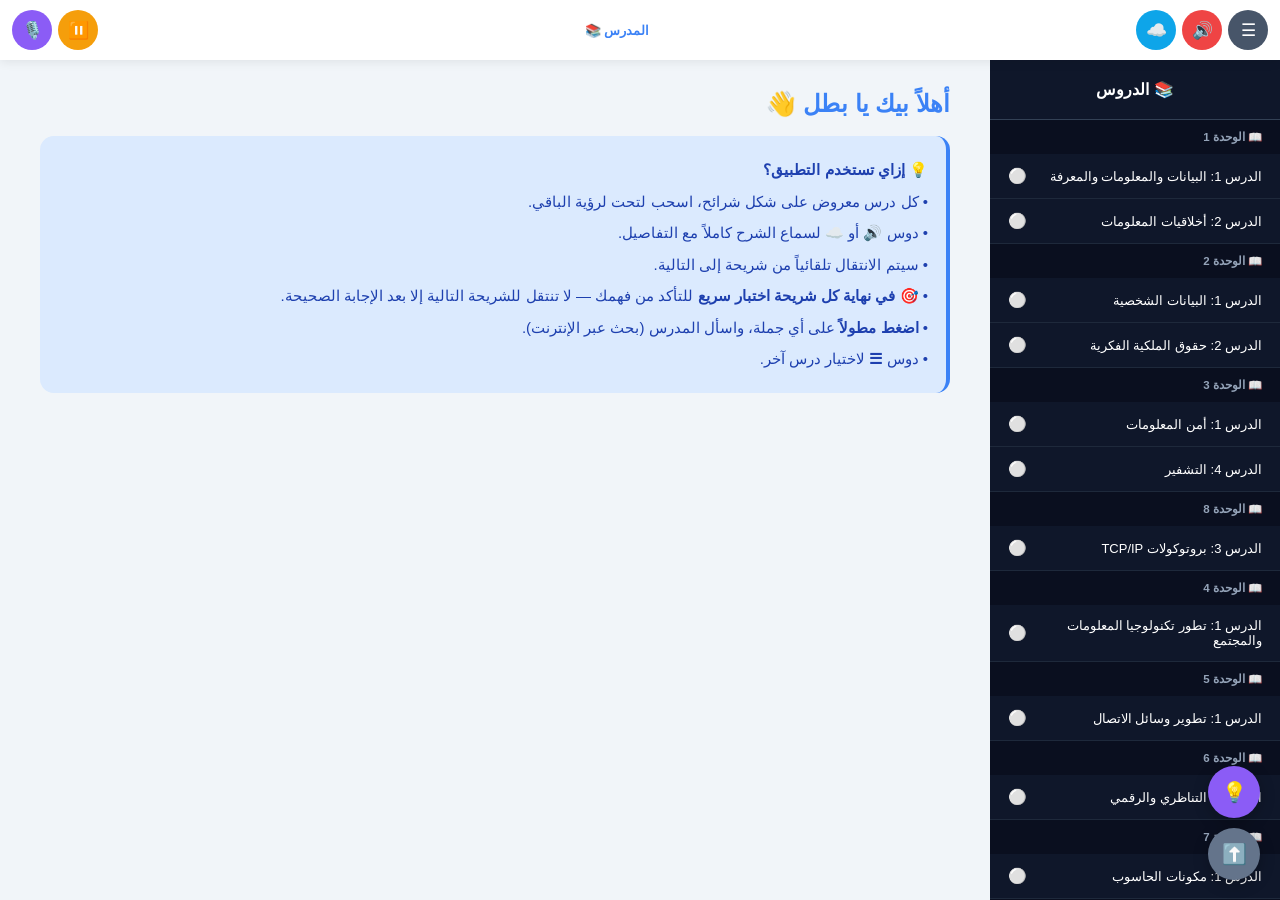
==== commit 4ad24708: "Add files via upload" ====
--- a/index.html
+++ b/index.html
@@ -1,3408 +1,116 @@
-<!DOCTYPE html>
-<html lang="ar" dir="rtl">
-<head>
-<meta charset="UTF-8">
-<meta name="viewport" content="width=device-width, initial-scale=1.0, maximum-scale=1.0, user-scalable=no, viewport-fit=cover">
-<meta name="theme-color" content="#1e293b">
-<meta name="mobile-web-app-capable" content="yes">
-<meta name="apple-mobile-web-app-capable" content="yes">
-<title>المدرس الشخصي</title>
-<style>
-:root{
-  --primary:#3b82f6; --success:#10b981; --warn:#f59e0b;
-  --danger:#ef4444; --purple:#8b5cf6; --cloud:#0ea5e9;
-  --bg:#f1f5f9; --sidebar:#0f172a;
-  --safe-bottom: env(safe-area-inset-bottom, 0px);
-  --safe-top: env(safe-area-inset-top, 0px);
-}
-*{box-sizing:border-box;margin:0;padding:0;-webkit-tap-highlight-color:transparent}
-html,body{height:100%;width:100%;overflow:hidden}
-body{
-  font-family: -apple-system, BlinkMacSystemFont, 'Segoe UI', Tahoma, Arial, sans-serif;
-  background:var(--bg);color:#1e293b;
-  display:flex;flex-direction:column;overscroll-behavior:none;
-}
-#topbar{
-  background:#fff;padding:10px 12px;
-  padding-top:calc(10px + var(--safe-top));
-  display:flex;gap:6px;align-items:center;
-  box-shadow:0 2px 10px rgba(0,0,0,.08);
-  z-index:100;flex-shrink:0;
-}
-#topbar h1{
-  flex:1;font-size:13px;color:var(--primary);
-  white-space:nowrap;overflow:hidden;text-overflow:ellipsis;
-  min-width:50px;text-align:center;
-}
-.icon-btn{
-  border:none;background:#f1f5f9;color:#475569;
-  width:40px;height:40px;border-radius:50%;
-  display:flex;align-items:center;justify-content:center;
-  font-size:17px;cursor:pointer;
-  transition:transform .15s;flex-shrink:0;padding:0;
-}
-.icon-btn:active{transform:scale(.9)}
-.icon-btn.dark{background:#475569;color:#fff}
-.icon-btn.danger{background:var(--danger);color:#fff}
-.icon-btn.cloud{background:var(--cloud);color:#fff}
-.icon-btn.warn{background:var(--warn);color:#fff}
-.icon-btn.purple{background:var(--purple);color:#fff}
-@keyframes pulse{0%,100%{box-shadow:0 0 0 0 rgba(239,68,68,.7)}50%{box-shadow:0 0 0 15px rgba(239,68,68,0)}}
-@keyframes pulseCloud{0%,100%{box-shadow:0 0 0 0 rgba(14,165,233,.7)}50%{box-shadow:0 0 0 15px rgba(14,165,233,0)}}
-.speaking{animation:pulse 1.2s infinite}
-.speaking-cloud{animation:pulseCloud 1.2s infinite}
-
-#layout{flex:1;display:flex;overflow:hidden;position:relative}
-
-#sidebar{
-  width:290px;background:var(--sidebar);color:#fff;
-  display:flex;flex-direction:column;overflow-y:auto;
-  transition:margin-right .3s;flex-shrink:0;
-  padding-bottom:var(--safe-bottom);
-}
-#sidebar.collapsed{margin-right:-290px}
-#sidebar h2{
-  text-align:center;padding:20px 15px;font-size:16px;
-  border-bottom:1px solid #334155;
-  position:sticky;top:0;background:var(--sidebar);z-index:5;
-}
-.unit-header{
-  padding:10px 18px;background:#0a0f1f;
-  font-size:11.5px;font-weight:bold;color:#94a3b8;
-}
-.lesson-item{
-  padding:13px 18px;cursor:pointer;
-  border-bottom:1px solid #1e293b;
-  display:flex;justify-content:space-between;align-items:center;
-  font-size:13px;gap:8px;transition:background .2s;
-}
-.lesson-item:hover{background:#1e293b}
-.lesson-item.active{background:var(--primary);font-weight:bold}
-.badge{font-size:15px;flex-shrink:0}
-
-#main{
-  flex:1;overflow-y:auto;
-  -webkit-overflow-scrolling:touch;
-  padding-bottom:calc(30px + var(--safe-bottom));
-  scroll-behavior:smooth;
-}
-#content{
-  padding:20px 16px 40px;
-  max-width:1000px;
-  margin:0 auto;
-  width:100%;
-}
-#lesson-title{
-  font-size:22px;color:var(--primary);
-  border-bottom:3px solid var(--primary);
-  padding-bottom:12px;margin-bottom:22px;line-height:1.5;
-}
-
-.slide-card{
-  background:#fff;
-  border-radius:18px;
-  padding:24px;
-  margin-bottom:22px;
-  box-shadow:0 4px 18px rgba(0,0,0,.07);
-  border:2px solid transparent;
-  transition:border-color .3s, box-shadow .3s, transform .3s;
-  scroll-margin-top:80px;
-  width:100%;
-}
-.slide-card.active-voice{
-  border-color:var(--primary);
-  box-shadow:0 6px 24px rgba(59,130,246,.25);
-  transform:scale(1.005);
-}
-.slide-header{
-  display:flex;justify-content:space-between;align-items:center;
-  margin-bottom:16px;
-  flex-wrap:wrap;gap:8px;
-}
-.slide-number{
-  display:inline-block;
-  background:linear-gradient(135deg,var(--primary),var(--purple));
-  color:#fff;padding:6px 16px;border-radius:20px;
-  font-size:12px;font-weight:700;
-}
-.slide-play-btn{
-  border:none;background:#eff6ff;color:var(--primary);
-  width:40px;height:40px;border-radius:50%;
-  font-size:17px;cursor:pointer;
-  display:flex;align-items:center;justify-content:center;
-  transition:transform .15s;
-}
-.slide-play-btn:active{transform:scale(.9)}
-
-.slide-title{
-  font-size:21px;color:var(--primary);
-  font-weight:800;margin-bottom:18px;
-  padding-bottom:10px;
-  border-bottom:2px dashed #93c5fd;
-  line-height:1.5;
-}
-
-.definition-box{
-  background:#eff6ff;border-right:5px solid var(--primary);
-  padding:16px 20px;border-radius:12px;margin-bottom:16px;
-  font-size:15.5px;line-height:2;color:#1e3a8a;
-}
-.definition-box .term{
-  font-weight:800;color:#1e40af;display:block;
-  margin-bottom:8px;font-size:16px;
-}
-
-.slide-text{font-size:15.5px;line-height:2.1;color:#1e293b;margin-bottom:14px}
-.slide-text b{color:#1e40af;font-weight:800}
-
-.slide-list{list-style:none;padding:0}
-.slide-list li{
-  background:#f8fafc;padding:14px 18px;margin-bottom:10px;
-  border-radius:10px;border-right:4px solid var(--primary);
-  font-size:15px;line-height:2;
-}
-.slide-list li b{color:#1e40af}
-
-.slide-illustration{
-  background:#fafbfc;
-  border-radius:16px;
-  padding:20px 15px;
-  margin:18px 0;
-  border:1px solid #e2e8f0;
-  width:100%;
-  overflow:hidden;
-}
-.slide-illustration svg{
-  width:100%;
-  height:auto;
-  display:block;
-  max-height:340px;
-}
-
-.voice-badge{
-  display:none;background:#dbeafe;color:#1e40af;
-  padding:8px 16px;border-radius:20px;
-  margin-bottom:14px;
-  font-size:12.5px;font-weight:600;
-  align-items:center;gap:8px;
-}
-.voice-badge.active{display:inline-flex}
-.voice-badge.cloud{background:#e0f2fe;color:#0c4a6e}
-.voice-wave{display:inline-flex;gap:3px;align-items:center}
-.voice-wave span{width:3px;height:12px;background:#3b82f6;border-radius:2px;animation:wave 1s infinite ease-in-out}
-.voice-badge.cloud .voice-wave span{background:var(--cloud)}
-.voice-wave span:nth-child(2){animation-delay:.15s}
-.voice-wave span:nth-child(3){animation-delay:.3s}
-.voice-wave span:nth-child(4){animation-delay:.45s}
-@keyframes wave{0%,100%{height:6px}50%{height:18px}}
-
-.teacher-hidden{display:none !important}
-
-.action-bar{
-  display:flex;gap:10px;flex-wrap:wrap;
-  margin-top:26px;background:#fff;padding:16px;border-radius:16px;
-  box-shadow:0 4px 18px rgba(0,0,0,.07);
-}
-.action-bar .btn{
-  flex:1;min-width:100px;padding:15px 12px;
-  border:none;border-radius:10px;
-  font-family:inherit;font-size:14px;font-weight:700;
-  cursor:pointer;color:#fff;transition:transform .15s;
-}
-.action-bar .btn:active{transform:scale(.97)}
-.btn-success{background:var(--success)}
-.btn-warn{background:var(--warn)}
-.btn-primary{background:var(--primary)}
-
-#overlay{display:none;position:fixed;inset:0;background:rgba(15,23,42,.5);z-index:90}
-#overlay.active{display:block}
-
-#floating-actions{
-  position:fixed;
-  bottom:calc(20px + var(--safe-bottom));
-  right:20px;
-  display:flex;flex-direction:column;gap:10px;
-  z-index:80;
-}
-.float-btn{
-  width:52px;height:52px;border-radius:50%;
-  border:none;color:#fff;font-size:20px;
-  display:flex;align-items:center;justify-content:center;
-  cursor:pointer;
-  box-shadow:0 4px 15px rgba(0,0,0,.25);
-  transition:transform .15s;
-}
-.float-btn:active{transform:scale(.9)}
-.float-btn.ask{background:var(--purple)}
-.float-btn.top{background:#64748b}
-
-#voice-panel{position:fixed;inset:0;background:rgba(15,23,42,.75);z-index:1000;display:none;align-items:flex-end}
-#voice-panel.active{display:flex}
-#voice-panel-box{background:#fff;width:100%;max-height:92vh;border-radius:24px 24px 0 0;padding:22px;padding-bottom:calc(22px + var(--safe-bottom));overflow-y:auto;animation:slideUp .3s}
-@keyframes slideUp{from{transform:translateY(100%)}to{transform:translateY(0)}}
-.sheet-handle{width:40px;height:4px;background:#cbd5e1;border-radius:2px;margin:0 auto 15px}
-.panel-title{display:flex;justify-content:space-between;align-items:center;margin-bottom:15px;padding-bottom:12px;border-bottom:1px solid #e2e8f0}
-.panel-title h3{color:var(--purple);font-size:17px}
-.close-x{background:#f1f5f9;border:none;width:36px;height:36px;border-radius:50%;font-size:16px;cursor:pointer;color:#475569}
-
-.voice-list{display:flex;flex-direction:column;gap:8px;max-height:250px;overflow-y:auto;padding:10px;border-radius:10px;background:#f8fafc}
-.voice-item{display:flex;align-items:center;gap:10px;background:#fff;border:2px solid #e2e8f0;border-radius:10px;padding:10px 12px;cursor:pointer;font-size:13px}
-.voice-item.selected{border-color:var(--purple);background:#faf5ff}
-.voice-item-info{flex:1;min-width:0}
-.voice-item-name{font-weight:700;white-space:nowrap;overflow:hidden;text-overflow:ellipsis}
-.voice-item-lang{font-size:11px;color:#64748b;margin-top:2px}
-.voice-item-actions{display:flex;gap:6px;flex-shrink:0}
-.mini-btn{border:none;padding:6px 12px;border-radius:8px;font-family:inherit;font-size:11.5px;font-weight:600;cursor:pointer;color:#fff;background:var(--primary)}
-.mini-btn.purple{background:var(--purple)}
-.mini-btn.success{background:var(--success)}
-.mini-btn.gray{background:#94a3b8}
-.slider-row{display:flex;align-items:center;gap:12px;margin-bottom:15px;background:#f8fafc;padding:12px;border-radius:10px}
-.slider-row label{font-size:13px;font-weight:600;color:#475569;min-width:75px}
-.slider-row input[type=range]{flex:1;-webkit-appearance:none;appearance:none;height:6px;background:#cbd5e1;border-radius:3px;outline:none}
-.slider-row input[type=range]::-webkit-slider-thumb{-webkit-appearance:none;appearance:none;width:22px;height:22px;background:var(--purple);border-radius:50%;cursor:pointer}
-.slider-value{font-size:12px;font-weight:700;color:var(--purple);min-width:50px;text-align:center;background:#fff;padding:4px 8px;border-radius:6px}
-.test-btn{width:100%;padding:14px;border:none;border-radius:12px;background:var(--purple);color:#fff;font-family:inherit;font-size:14.5px;font-weight:700;cursor:pointer;margin-bottom:10px}
-.help-box{background:#fffbeb;border-right:4px solid var(--warn);padding:12px 14px;border-radius:10px;font-size:12.5px;line-height:1.9;color:#78350f}
-.help-box b{color:#92400e}
-
-#ask-modal{position:fixed;inset:0;background:rgba(15,23,42,.75);z-index:1000;display:none;align-items:flex-end}
-#ask-modal.active{display:flex}
-#ask-box{background:#fff;width:100%;max-height:90vh;border-radius:24px 24px 0 0;padding:22px;padding-bottom:calc(22px + var(--safe-bottom));overflow-y:auto;animation:slideUp .3s}
-#ask-box .panel-title h3{color:var(--purple)}
-#selected-text{background:#f1f5f9;padding:12px;border-radius:8px;border-right:4px solid var(--purple);margin-bottom:12px;font-size:13.5px;line-height:1.8;color:#475569;max-height:100px;overflow-y:auto}
-#user-question{width:100%;padding:14px;border:2px solid #e2e8f0;border-radius:12px;font-family:inherit;font-size:15px;resize:vertical;min-height:70px;margin-bottom:12px}
-#user-question:focus{outline:none;border-color:var(--purple)}
-.send-btn{background:var(--purple);color:#fff;border:none;padding:14px;border-radius:12px;font-family:inherit;font-size:15px;font-weight:600;cursor:pointer;width:100%}
-#answer-area{background:#f8fafc;padding:16px;border-radius:12px;font-size:14.5px;line-height:2;min-height:70px;margin-top:15px;border-right:4px solid var(--success);display:none;white-space:pre-wrap;user-select:text;-webkit-user-select:text}
-#answer-area.show{display:block}
-#loading{display:none;text-align:center;padding:20px;color:var(--purple);font-weight:600;font-size:14px}
-#loading.show{display:block}
-.loader{display:inline-block;width:30px;height:30px;border:4px solid #e2e8f0;border-top-color:var(--purple);border-radius:50%;animation:spin 1s linear infinite;margin-bottom:10px}
-@keyframes spin{to{transform:rotate(360deg)}}
-
-#quiz-modal{position:fixed;inset:0;background:rgba(0,0,0,.75);z-index:1000;display:none;align-items:flex-end}
-#quiz-modal.active{display:flex}
-#quiz-box{background:#fff;border-radius:24px 24px 0 0;padding:22px;width:100%;max-height:90vh;overflow-y:auto;padding-bottom:calc(22px + var(--safe-bottom));animation:slideUp .3s}
-#quiz-box h3{color:var(--primary);margin-bottom:15px;font-size:17px}
-#quiz-question{font-size:15.5px;font-weight:bold;margin-bottom:18px;line-height:1.8}
-.option{display:block;width:100%;padding:15px;margin-bottom:10px;background:#f1f5f9;border:2px solid #e2e8f0;border-radius:12px;text-align:right;font-family:inherit;font-size:14.5px;cursor:pointer;line-height:1.6}
-.option.correct{background:#d1fae5;border-color:var(--success)}
-.option.wrong{background:#fee2e2;border-color:var(--danger)}
-#feedback{font-weight:bold;text-align:center;margin-top:15px;font-size:15px}
-
-.toast{position:fixed;bottom:100px;left:50%;transform:translateX(-50%);background:#1e293b;color:#fff;padding:12px 22px;border-radius:30px;z-index:9999;font-family:inherit;font-size:13px;font-weight:600;box-shadow:0 4px 15px rgba(0,0,0,.3);animation:toastIn .3s;max-width:85vw;text-align:center}
-@keyframes toastIn{from{opacity:0;transform:translateX(-50%) translateY(20px)}to{opacity:1;transform:translateX(-50%) translateY(0)}}
-
-#welcome h1{font-size:24px;color:var(--primary);margin-bottom:18px}
-#welcome .tip{background:#dbeafe;padding:18px;border-radius:14px;border-right:4px solid var(--primary);color:#1e40af;line-height:2.1;font-size:15px;margin-top:15px}
-
-@media(min-width:1024px){
-  #content{max-width:1100px;padding:30px 40px 50px}
-  .slide-card{padding:32px}
-  .slide-title{font-size:24px}
-  .definition-box{font-size:17px;padding:20px 24px}
-  .slide-text{font-size:17px}
-  .slide-list li{font-size:16px;padding:16px 22px}
-  .slide-illustration svg{max-height:420px}
-}
-
-@media(max-width:768px){
-  #sidebar{
-    position:fixed;top:0;bottom:0;right:0;
-    width:290px;margin-right:0;
-    transform:translateX(100%);
-    transition:transform .3s;
-    z-index:95;padding-top:var(--safe-top);
-  }
-  #sidebar.open{transform:translateX(0);}
-  #sidebar h2{padding-top:20px}
-  #content{padding:14px 12px 30px}
-  .slide-card{padding:18px}
-  .slide-title{font-size:18px}
-  .slide-illustration{padding:15px 10px}
-}
-
-::-webkit-scrollbar{width:6px;height:6px}
-::-webkit-scrollbar-thumb{background:#94a3b8;border-radius:3px}
-</style>
-</head>
-<body>
-
-<div id="topbar">
-  <button class="icon-btn dark" onclick="toggleSidebar()">☰</button>
-  <button class="icon-btn danger" onclick="toggleSpeak()" id="speak-btn" title="صوت محلي">🔊</button>
-  <button class="icon-btn cloud" onclick="toggleCloudSpeak()" id="cloud-speak-btn" title="صوت Google">☁️</button>
-  <h1 id="top-title">المدرس 📚</h1>
-  <button class="icon-btn warn" onclick="stopSpeak()">⏸️</button>
-  <button class="icon-btn purple" onclick="openVoicePanel()">🎙️</button>
-</div>
-
-<div id="overlay" onclick="closeSidebar()"></div>
-
-<div id="layout">
-  <aside id="sidebar">
-    <h2>📚 الدروس</h2>
-    <div id="lesson-list"></div>
-  </aside>
-  <main id="main">
-    <div id="content">
-      <div id="welcome">
-        <h1>أهلاً بيك يا بطل 👋</h1>
-        <div class="tip">
-          <b>💡 إزاي تستخدم التطبيق؟</b>
-          <br>• كل درس معروض على شكل شرائح، اسحب لتحت لرؤية الباقي.
-          <br>• دوس <b>🔊</b> أو <b>☁️</b> لسماع الشرح كاملاً.
-          <br>• سيتم الانتقال تلقائياً من شريحة إلى التالية.
-          <br>• <b>اضغط مطولاً</b> على أي جملة، واسأل المدرس (بحث عبر الإنترنت).
-          <br>• دوس <b>☰</b> لاختيار درس آخر.
-        </div>
-      </div>
-    </div>
-  </main>
-</div>
-
-<div id="floating-actions">
-  <button class="float-btn ask" onclick="openAskModal()" title="اسأل المدرس">💡</button>
-  <button class="float-btn top" onclick="scrollToTop()" title="أعلى الصفحة">⬆️</button>
-</div>
-
-<div id="voice-panel" onclick="if(event.target===this)closeVoicePanel()">
-  <div id="voice-panel-box">
-    <div class="sheet-handle"></div>
-    <div class="panel-title">
-      <h3>🎙️ إعدادات الصوت</h3>
-      <button class="close-x" onclick="closeVoicePanel()">✕</button>
-    </div>
-    <div style="font-size:13px;font-weight:700;color:#475569;margin-bottom:8px">🔊 اختر صوت عربي:</div>
-    <div class="voice-list" id="voice-list"><div style="text-align:center;padding:20px;color:#94a3b8">جاري التحميل...</div></div>
-    <div style="font-size:13px;font-weight:700;color:#475569;margin:15px 0 8px">⚡ الإعدادات:</div>
-    <div class="slider-row">
-      <label>السرعة:</label>
-      <input type="range" id="rate-slider" min="0.5" max="1.5" step="0.05" value="0.9" oninput="updateRate(this.value)">
-      <span class="slider-value" id="rate-value">0.9</span>
-    </div>
-    <div class="slider-row">
-      <label>النغمة:</label>
-      <input type="range" id="pitch-slider" min="0.5" max="1.5" step="0.05" value="1" oninput="updatePitch(this.value)">
-      <span class="slider-value" id="pitch-value">1.0</span>
-    </div>
-    <button class="test-btn" onclick="testVoice()">🎧 جرّب الصوت</button>
-    <div class="help-box">
-      <b>💡 لتحسين الصوت:</b>
-      <br>• أندرويد: الإعدادات ← الإدارة العامة ← اللغة والإدخال ← تحويل النص إلى كلام ← Google TTS ← تثبيت بيانات صوتية ← عربي (السعودية)
-      <br>• آيفون: الإعدادات ← تسهيلات الاستخدام ← المحتوى المنطوق ← الأصوات ← العربية ← Majed
-    </div>
-  </div>
-</div>
-
-<div id="ask-modal" onclick="if(event.target===this)closeAskModal()">
-  <div id="ask-box">
-    <div class="sheet-handle"></div>
-    <div class="panel-title">
-      <h3>👨‍🏫 اسأل مدرسك</h3>
-      <button class="close-x" onclick="closeAskModal()">✕</button>
-    </div>
-    <div id="selected-text"></div>
-    <textarea id="user-question" placeholder="اكتب سؤالك هنا... (اختياري)"></textarea>
-    <button class="send-btn" onclick="askTeacher()">📩 إرسال السؤال</button>
-    <div id="loading"><div class="loader"></div><div>المدرس يبحث عن الإجابة...</div></div>
-    <div id="answer-area"></div>
-  </div>
-</div>
-
-<div id="quiz-modal">
-  <div id="quiz-box">
-    <div class="sheet-handle"></div>
-    <div class="panel-title">
-      <h3 id="quiz-title" style="color:var(--primary)">🎯 اختبر نفسك</h3>
-      <button class="close-x" onclick="closeQuiz()">✕</button>
-    </div>
-    <div id="quiz-question"></div>
-    <div id="quiz-options"></div>
-    <div id="feedback"></div>
-    <div style="display:flex;gap:10px;margin-top:18px">
-      <button class="test-btn" id="next-q-btn" style="display:none;background:var(--primary)" onclick="nextQuestion()">السؤال التالي ➡️</button>
-      <button class="test-btn" style="background:var(--danger)" onclick="closeQuiz()">إغلاق</button>
-    </div>
-  </div>
-</div>
-<script>
-/* ==========================================================
-   المنهج الكامل
-   ========================================================== */
-const curriculum = [
-{
-  id: 1, unit: "الوحدة 1",
-  title: "الدرس 1: البيانات والمعلومات والمعرفة",
-  slides: [
-    {
-      title: "البيانات (Data)",
-      teacher: "البيانات هي حقائق تمثل باستخدام الأرقام أو الأحرف أو الرموز، وليس لها معنى بمفردها. فمثلاً الأرقام خمسة عشر، وعشرون، وثلاثون، إذا رأيتها وحدها دون سياق، فلن تستطيع أن تفهم منها شيئاً.",
-      content: `
-        <div class="definition-box">
-          <span class="term">📊 التعريف:</span>
-          هي حقائق تمثل باستخدام الأرقام أو الأحرف أو الرموز، وليس لها معنى بمفردها.
-        </div>
-        <div class="slide-text"><b>مثال:</b> الأرقام 15، 20، 30 (مجرد أرقام بدون سياق).</div>
-      `,
-      illustration: `
-        <svg viewBox="0 0 700 220" xmlns="http://www.w3.org/2000/svg">
-          <circle cx="100" cy="70" r="28" fill="#fbbf24"/>
-          <text x="100" y="80" text-anchor="middle" font-size="28">🤔</text>
-          <text x="100" y="130" text-anchor="middle" font-size="12" font-weight="bold" fill="#92400e">شخص مرتبك</text>
-          <text x="100" y="150" text-anchor="middle" font-size="11" fill="#64748b">لا يفهم شيئاً</text>
-          <path d="M 140 70 Q 180 50 210 70" stroke="#ef4444" stroke-width="2" stroke-dasharray="4,4" fill="none"/>
-          <path d="M 140 90 Q 180 120 210 100" stroke="#ef4444" stroke-width="2" stroke-dasharray="4,4" fill="none"/>
-          <g>
-            <circle cx="250" cy="45" r="26" fill="#fee2e2" stroke="#ef4444" stroke-width="2"/>
-            <text x="250" y="52" text-anchor="middle" font-size="15" font-weight="bold" fill="#991b1b">15</text>
-            <text x="250" y="88" text-anchor="middle" font-size="20" fill="#ef4444">؟</text>
-          </g>
-          <g>
-            <circle cx="330" cy="100" r="26" fill="#fee2e2" stroke="#ef4444" stroke-width="2"/>
-            <text x="330" y="107" text-anchor="middle" font-size="15" font-weight="bold" fill="#991b1b">20</text>
-            <text x="330" y="143" text-anchor="middle" font-size="20" fill="#ef4444">؟</text>
-          </g>
-          <g>
-            <circle cx="410" cy="55" r="26" fill="#fee2e2" stroke="#ef4444" stroke-width="2"/>
-            <text x="410" y="62" text-anchor="middle" font-size="15" font-weight="bold" fill="#991b1b">30</text>
-            <text x="410" y="98" text-anchor="middle" font-size="20" fill="#ef4444">؟</text>
-          </g>
-          <g>
-            <circle cx="480" cy="120" r="26" fill="#fee2e2" stroke="#ef4444" stroke-width="2"/>
-            <text x="480" y="127" text-anchor="middle" font-size="15" font-weight="bold" fill="#991b1b">38</text>
-            <text x="480" y="163" text-anchor="middle" font-size="20" fill="#ef4444">؟</text>
-          </g>
-          <g>
-            <circle cx="560" cy="80" r="26" fill="#fee2e2" stroke="#ef4444" stroke-width="2"/>
-            <text x="560" y="87" text-anchor="middle" font-size="15" font-weight="bold" fill="#991b1b">40</text>
-            <text x="560" y="123" text-anchor="middle" font-size="20" fill="#ef4444">؟</text>
-          </g>
-          <text x="350" y="195" text-anchor="middle" font-size="14" font-weight="bold" fill="#991b1b">أرقام متناثرة بلا معنى</text>
-        </svg>
-      `
-    },
-    {
-      title: "المعلومات (Information)",
-      teacher: "وعندما نضيف سياقاً لهذه الأرقام، فإنها تتحول إلى معلومات. فإذا قلنا: سعر الطماطم خمسة عشر جنيهاً، وسعر الخيار عشرين جنيهاً، وسعر البطاطس ثلاثين جنيهاً، فقد أصبحت هذه الأرقام ذات معنى.",
-      content: `
-        <div class="definition-box">
-          <span class="term">📈 التعريف:</span>
-          هي بيانات لها معنى أو قيمة للمتلقي، وتُستخدم لاتخاذ القرار.
-        </div>
-        <div class="slide-text"><b>مثال:</b> "درجات الحرارة في القاهرة هذا الأسبوع 35، 40، 38".</div>
-      `,
-      illustration: `
-        <svg viewBox="0 0 700 260" xmlns="http://www.w3.org/2000/svg">
-          <defs>
-            <marker id="arrowM1" markerWidth="10" markerHeight="10" refX="9" refY="5" orient="auto">
-              <polygon points="0 0, 10 5, 0 10" fill="#64748b"/>
-            </marker>
-          </defs>
-          <rect x="20" y="30" width="160" height="100" rx="12" fill="#fee2e2" stroke="#ef4444" stroke-width="2"/>
-          <text x="100" y="55" text-anchor="middle" font-size="13" font-weight="bold" fill="#991b1b">بيانات خام</text>
-          <text x="100" y="85" text-anchor="middle" font-size="14" font-weight="bold" fill="#991b1b">15، 20، 30</text>
-          <text x="100" y="110" text-anchor="middle" font-size="10" fill="#7f1d1d">بلا سياق</text>
-          <path d="M 190 80 L 240 80" stroke="#64748b" stroke-width="3" marker-end="url(#arrowM1)"/>
-          <text x="215" y="70" text-anchor="middle" font-size="10" fill="#475569">+ سياق</text>
-          <rect x="250" y="30" width="430" height="100" rx="12" fill="#d1fae5" stroke="#10b981" stroke-width="2"/>
-          <text x="465" y="55" text-anchor="middle" font-size="13" font-weight="bold" fill="#065f46">معلومات واضحة</text>
-          <g transform="translate(280,85)">
-            <text x="0" y="0" text-anchor="middle" font-size="30">🍅</text>
-            <text x="0" y="20" text-anchor="middle" font-size="11" font-weight="bold" fill="#065f46">= 15</text>
-          </g>
-          <g transform="translate(370,85)">
-            <text x="0" y="0" text-anchor="middle" font-size="30">🥒</text>
-            <text x="0" y="20" text-anchor="middle" font-size="11" font-weight="bold" fill="#065f46">= 20</text>
-          </g>
-          <g transform="translate(460,85)">
-            <text x="0" y="0" text-anchor="middle" font-size="30">🥔</text>
-            <text x="0" y="20" text-anchor="middle" font-size="11" font-weight="bold" fill="#065f46">= 30</text>
-          </g>
-          <g transform="translate(550,85)">
-            <text x="0" y="0" text-anchor="middle" font-size="30">🥕</text>
-            <text x="0" y="20" text-anchor="middle" font-size="11" font-weight="bold" fill="#065f46">= 38</text>
-          </g>
-          <g transform="translate(640,85)">
-            <text x="0" y="0" text-anchor="middle" font-size="30">🍎</text>
-            <text x="0" y="20" text-anchor="middle" font-size="11" font-weight="bold" fill="#065f46">= 40</text>
-          </g>
-          <text x="350" y="175" text-anchor="middle" font-size="14" font-weight="bold" fill="#065f46">أرقام لها معنى وارتباط بأشياء محددة</text>
-        </svg>
-      `
-    },
-    {
-      title: "المعرفة (Knowledge)",
-      teacher: "المعرفة تأتي بعد المعلومات، حين نحلل وننظم هذه المعلومات لاتخاذ قرار أو حل مشكلة. فإذا قلنا: بما أن الحرارة مرتفعة، فيجب تشغيل المكيف وشرب المزيد من الماء، فهذه معرفة.",
-      content: `
-        <div class="definition-box">
-          <span class="term">🧠 التعريف:</span>
-          هي المعلومات التي تم تحليلها وتنظيمها بشكل منهجي للمساعدة في حل المشكلات.
-        </div>
-        <div class="slide-text"><b>مثال:</b> "بما أن الحرارة عالية، يجب تشغيل التكييف وشرب مياه كثيرة".</div>
-      `,
-      illustration: `
-        <svg viewBox="0 0 700 240" xmlns="http://www.w3.org/2000/svg">
-          <circle cx="350" cy="60" r="45" fill="#fef3c7" stroke="#f59e0b" stroke-width="3"/>
-          <text x="350" y="75" text-anchor="middle" font-size="48">💡</text>
-          <line x1="350" y1="10" x2="350" y2="0" stroke="#f59e0b" stroke-width="3"/>
-          <line x1="300" y1="30" x2="285" y2="15" stroke="#f59e0b" stroke-width="3"/>
-          <line x1="400" y1="30" x2="415" y2="15" stroke="#f59e0b" stroke-width="3"/>
-          <text x="350" y="130" text-anchor="middle" font-size="16" font-weight="bold" fill="#92400e">قرار مبني على تحليل</text>
-          <rect x="150" y="155" width="400" height="70" rx="12" fill="#d1fae5" stroke="#10b981" stroke-width="2"/>
-          <text x="350" y="180" text-anchor="middle" font-size="13" fill="#065f46">🌡️ درجة الحرارة 40° = عالية</text>
-          <text x="350" y="205" text-anchor="middle" font-size="13" font-weight="bold" fill="#065f46">❄️ القرار: شغّل المكيف + اشرب ماء</text>
-        </svg>
-      `
-    },
-    {
-      title: "خصائص المعلومات",
-      teacher: "للمعلومات ثلاث خصائص مهمة: أولاً لا يمكن محوها بالكامل بمجرد إنشائها. ثانياً يمكن نسخها بسهولة بكميات كبيرة. ثالثاً تسهل نشرها عبر وسائل الإعلام والإنترنت.",
-      content: `
-        <ul class="slide-list">
-          <li><b>عدم القابلية للمحو:</b> لا يمكن محوها بالكامل بمجرد إنشائها.</li>
-          <li><b>سهولة النسخ:</b> إمكانية نسخها بسهولة بكميات كبيرة.</li>
-          <li><b>سهولة النشر:</b> سهولة توصيلها ونشرها عبر وسائل الإعلام الجماهيرية.</li>
-        </ul>
-      `,
-      illustration: `
-        <svg viewBox="0 0 700 220" xmlns="http://www.w3.org/2000/svg">
-          <g transform="translate(50,30)">
-            <circle cx="60" cy="60" r="45" fill="#fee2e2" stroke="#ef4444" stroke-width="2"/>
-            <text x="60" y="75" text-anchor="middle" font-size="40">✋</text>
-            <text x="60" y="130" text-anchor="middle" font-size="13" font-weight="bold" fill="#991b1b">لا يمكن محوها</text>
-            <text x="60" y="150" text-anchor="middle" font-size="11" fill="#64748b">بمجرد إنشائها</text>
-          </g>
-          <g transform="translate(280,30)">
-            <circle cx="60" cy="60" r="45" fill="#dbeafe" stroke="#3b82f6" stroke-width="2"/>
-            <text x="60" y="75" text-anchor="middle" font-size="40">📋</text>
-            <text x="60" y="130" text-anchor="middle" font-size="13" font-weight="bold" fill="#1e40af">نسخ بلا حدود</text>
-            <text x="60" y="150" text-anchor="middle" font-size="11" fill="#64748b">بكميات كبيرة</text>
-          </g>
-          <g transform="translate(510,30)">
-            <circle cx="60" cy="60" r="45" fill="#fef3c7" stroke="#f59e0b" stroke-width="2"/>
-            <text x="60" y="75" text-anchor="middle" font-size="40">🌐</text>
-            <text x="60" y="130" text-anchor="middle" font-size="13" font-weight="bold" fill="#92400e">انتشار سريع</text>
-            <text x="60" y="150" text-anchor="middle" font-size="11" fill="#64748b">عبر الإعلام والإنترنت</text>
-          </g>
-        </svg>
-      `
-    },
-    {
-      title: "أنواع المعلومات",
-      teacher: "تنقسم المعلومات إلى نوعين: المعلومات الأولية وهي التي نحصل عليها من خلال التجربة الشخصية المباشرة، والمعلومات الثانوية وهي التي نحصل عليها من طرف ثالث مثل الكتب والصحف، وهذه تحتاج إلى التحقق المتبادل.",
-      content: `
-        <ul class="slide-list">
-          <li><b>المعلومات الأولية:</b> يتم الحصول عليها من خلال التجربة الشخصية المباشرة أو البحث والتجارب.</li>
-          <li><b>المعلومات الثانوية:</b> يتم الحصول عليها من طرف ثالث (كتب، صحف، تلفزيون).</li>
-          <li><b>ملاحظة:</b> المعلومات الثانوية تحتاج إلى <b>التحقق المتبادل (Cross-checking)</b>.</li>
-        </ul>
-      `,
-      illustration: `
-        <svg viewBox="0 0 700 240" xmlns="http://www.w3.org/2000/svg">
-          <g transform="translate(30,30)">
-            <rect x="0" y="0" width="290" height="180" rx="14" fill="#dbeafe" stroke="#3b82f6" stroke-width="2"/>
-            <text x="145" y="30" text-anchor="middle" font-size="15" font-weight="bold" fill="#1e40af">🔬 مصدر مباشر</text>
-            <circle cx="90" cy="85" r="25" fill="#3b82f6"/>
-            <text x="90" y="95" text-anchor="middle" font-size="26">🧑‍🔬</text>
-            <text x="90" y="125" text-anchor="middle" font-size="11" fill="#1e40af">تجربة شخصية</text>
-            <text x="190" y="95" text-anchor="middle" font-size="30">🧪</text>
-            <text x="190" y="125" text-anchor="middle" font-size="11" fill="#1e40af">ملاحظة مباشرة</text>
-            <text x="145" y="160" text-anchor="middle" font-size="11" font-weight="bold" fill="#1e40af">معلومات أولية</text>
-          </g>
-          <g transform="translate(380,30)">
-            <rect x="0" y="0" width="290" height="180" rx="14" fill="#fef3c7" stroke="#f59e0b" stroke-width="2"/>
-            <text x="145" y="30" text-anchor="middle" font-size="15" font-weight="bold" fill="#92400e">📚 طرف ثالث</text>
-            <text x="70" y="95" text-anchor="middle" font-size="30">📖</text>
-            <text x="145" y="95" text-anchor="middle" font-size="30">📰</text>
-            <text x="220" y="95" text-anchor="middle" font-size="30">📺</text>
-            <text x="145" y="130" text-anchor="middle" font-size="11" fill="#92400e">كتب، صحف، تلفزيون</text>
-            <text x="145" y="160" text-anchor="middle" font-size="11" font-weight="bold" fill="#92400e">معلومات ثانوية</text>
-          </g>
-          <text x="350" y="228" text-anchor="middle" font-size="12" font-weight="bold" fill="#6d28d9">🔍 تحتاج إلى تحقق متبادل</text>
-        </svg>
-      `
-    }
-  ],
-  question: "الأرقام 35 و40 و38 وحدها (بدون سياق) تعتبر ماذا؟",
-  options: ["معلومات", "بيانات", "معرفة"],
-  correct: 1
-},
-{
-  id: 2, unit: "الوحدة 1",
-  title: "الدرس 2: أخلاقيات المعلومات",
-  slides: [
-    {
-      title: "أخلاقيات المعلومات",
-      teacher: "أخلاقيات المعلومات هي المفاهيم والتوجهات الأساسية اللازمة للقيام بأنشطة مناسبة في مجتمع المعلومات، بغض النظر عن وجود قوانين أو عدم وجودها.",
-      content: `
-        <div class="definition-box">
-          <span class="term">⚖️ التعريف:</span>
-          هي المفاهيم والتوجهات الأساسية اللازمة للقيام بأنشطة مناسبة في مجتمع المعلومات، بغض النظر عن وجود أو عدم وجود قوانين.
-        </div>
-        <div class="slide-text"><b>المبدأ:</b> أنت تلتزم بالأخلاق لأنك مقتنع بها، وليس خوفاً من العقاب.</div>
-      `,
-      illustration: `
-        <svg viewBox="0 0 700 240" xmlns="http://www.w3.org/2000/svg">
-          <polygon points="350,40 370,80 330,80" fill="#8b5cf6"/>
-          <rect x="345" y="80" width="10" height="80" fill="#6d28d9"/>
-          <line x1="280" y1="60" x2="420" y2="60" stroke="#6d28d9" stroke-width="3"/>
-          <line x1="280" y1="60" x2="280" y2="100" stroke="#6d28d9" stroke-width="2"/>
-          <line x1="420" y1="60" x2="420" y2="100" stroke="#6d28d9" stroke-width="2"/>
-          <ellipse cx="280" cy="105" rx="40" ry="8" fill="#dbeafe" stroke="#3b82f6" stroke-width="2"/>
-          <text x="280" y="130" text-anchor="middle" font-size="12" font-weight="bold" fill="#1e40af">القوانين</text>
-          <text x="280" y="148" text-anchor="middle" font-size="10" fill="#64748b">إلزامية</text>
-          <ellipse cx="420" cy="105" rx="40" ry="8" fill="#d1fae5" stroke="#10b981" stroke-width="2"/>
-          <text x="420" y="130" text-anchor="middle" font-size="12" font-weight="bold" fill="#065f46">الأخلاق</text>
-          <text x="420" y="148" text-anchor="middle" font-size="10" fill="#64748b">اختيارية لكنها الأسمى</text>
-          <ellipse cx="350" cy="165" rx="60" ry="10" fill="#8b5cf6" opacity="0.3"/>
-          <text x="350" y="210" text-anchor="middle" font-size="14" font-weight="bold" fill="#6d28d9">الأخلاق تتجاوز القوانين</text>
-        </svg>
-      `
-    },
-    {
-      title: "قواعد نشر المعلومات",
-      teacher: "عند نشر أي محتوى على الإنترنت، يجب الالتزام بالقواعد التالية: عدم مشاركة صور الآخرين دون إذنهم، وعدم تسريب بياناتهم، واحترام حقوق المؤلف، وعدم التنمر الإلكتروني.",
-      content: `
-        <ul class="slide-list">
-          <li>عدم مشاركة الصور أو مقاطع الفيديو التي يمتلكها الآخرون دون إذن.</li>
-          <li>عدم تسريب المعلومات الشخصية للآخرين.</li>
-          <li>احترام حقوق المؤلف (Copyright).</li>
-          <li>عدم انتهاك خصوصية الآخرين.</li>
-          <li>عدم التنمر الإلكتروني (Cyber Bullying).</li>
-        </ul>
-      `,
-      illustration: `
-        <svg viewBox="0 0 700 260" xmlns="http://www.w3.org/2000/svg">
-          <g transform="translate(350,60)">
-            <circle cx="0" cy="0" r="50" fill="#8b5cf6"/>
-            <text x="0" y="15" text-anchor="middle" font-size="48" fill="#fff">⚖️</text>
-          </g>
-          <text x="350" y="130" text-anchor="middle" font-size="14" font-weight="bold" fill="#6d28d9">قواعد النشر الآمن</text>
-          <g transform="translate(50,150)">
-            <circle cx="40" cy="40" r="32" fill="#fee2e2" stroke="#ef4444" stroke-width="2"/>
-            <text x="40" y="52" text-anchor="middle" font-size="32">🚫</text>
-            <text x="40" y="90" text-anchor="middle" font-size="11" font-weight="bold" fill="#991b1b">لا للصور</text>
-          </g>
-          <g transform="translate(220,150)">
-            <circle cx="40" cy="40" r="32" fill="#dbeafe" stroke="#3b82f6" stroke-width="2"/>
-            <text x="40" y="52" text-anchor="middle" font-size="32">🔒</text>
-            <text x="40" y="90" text-anchor="middle" font-size="11" font-weight="bold" fill="#1e40af">احترم الخصوصية</text>
-          </g>
-          <g transform="translate(390,150)">
-            <circle cx="40" cy="40" r="32" fill="#fef3c7" stroke="#f59e0b" stroke-width="2"/>
-            <text x="40" y="52" text-anchor="middle" font-size="32">©️</text>
-            <text x="40" y="90" text-anchor="middle" font-size="11" font-weight="bold" fill="#92400e">حقوق المؤلف</text>
-          </g>
-          <g transform="translate(560,150)">
-            <circle cx="40" cy="40" r="32" fill="#d1fae5" stroke="#10b981" stroke-width="2"/>
-            <text x="40" y="52" text-anchor="middle" font-size="32">🛡️</text>
-            <text x="40" y="90" text-anchor="middle" font-size="11" font-weight="bold" fill="#065f46">لا للتنمر</text>
-          </g>
-        </svg>
-      `
-    },
-    {
-      title: "العلامة الجغرافية (Geotagging)",
-      teacher: "العلامة الجغرافية هي معلومات خطوط الطول والعرض المضمنة في الصور ومقاطع الفيديو الملتقطة بالهواتف الذكية. وخطورتها تكمن في إمكانية تحديد موقع منزلك بدقة.",
-      content: `
-        <div class="definition-box">
-          <span class="term">📍 التعريف:</span>
-          معلومات تتضمن خطوط الطول والعرض المضمنة في الصور ومقاطع الفيديو الملتقطة بالهواتف الذكية.
-        </div>
-        <div class="slide-text"><b>الخطر:</b> يمكن لأي شخص معرفة موقع منزلك بدقة عند نشر الصورة.</div>
-      `,
-      illustration: `
-        <svg viewBox="0 0 700 240" xmlns="http://www.w3.org/2000/svg">
-          <g transform="translate(40,40)">
-            <rect x="0" y="0" width="180" height="140" rx="12" fill="#e0e7ff" stroke="#6366f1" stroke-width="2"/>
-            <text x="90" y="40" text-anchor="middle" font-size="13" font-weight="bold" fill="#4338ca">📸 صورة</text>
-            <text x="90" y="90" text-anchor="middle" font-size="40">🏠</text>
-            <text x="90" y="125" text-anchor="middle" font-size="10" fill="#4338ca">Lat: 30.04</text>
-            <text x="90" y="138" text-anchor="middle" font-size="10" fill="#4338ca">Long: 31.23</text>
-          </g>
-          <path d="M 235 110 L 285 110" stroke="#ef4444" stroke-width="3"/>
-          <polygon points="285,105 305,110 285,115" fill="#ef4444"/>
-          <g transform="translate(320,40)">
-            <rect x="0" y="0" width="180" height="140" rx="12" fill="#fee2e2" stroke="#ef4444" stroke-width="2"/>
-            <text x="90" y="40" text-anchor="middle" font-size="13" font-weight="bold" fill="#991b1b">🗺️ خريطة</text>
-            <circle cx="90" cy="85" r="20" fill="#ef4444" opacity="0.3"/>
-            <circle cx="90" cy="85" r="10" fill="#ef4444"/>
-            <text x="90" y="128" text-anchor="middle" font-size="11" font-weight="bold" fill="#991b1b">موقع منزلك!</text>
-          </g>
-          <g transform="translate(530,80)">
-            <circle cx="60" cy="45" r="45" fill="#fef3c7" stroke="#f59e0b" stroke-width="3"/>
-            <text x="60" y="62" text-anchor="middle" font-size="48">⚠️</text>
-            <text x="60" y="115" text-anchor="middle" font-size="13" font-weight="bold" fill="#92400e">خطر</text>
-          </g>
-        </svg>
-      `
-    },
-    {
-      title: "المعلومات المضللة والشائعات",
-      teacher: "هناك نوع من المعلومات الكاذبة يتم نشره عمداً، أو شائعات لا أساس لها، وهذا ما نسميه المعلومات المضللة. ولذلك يجب التحقق من أي معلومة قبل نشرها.",
-      content: `
-        <div class="definition-box">
-          <span class="term">⚠️ التعريف:</span>
-          معلومات كاذبة يتم نشرها عمداً أو شائعات لا أساس لها.
-        </div>
-        <div class="slide-text"><b>النصيحة:</b> تحقق من المعلومة قبل نشرها، ولا تنشر إلا ما تتأكد من صحته.</div>
-      `,
-      illustration: `
-        <svg viewBox="0 0 700 200" xmlns="http://www.w3.org/2000/svg">
-          <g transform="translate(80,30)">
-            <rect x="0" y="0" width="240" height="130" rx="12" fill="#fee2e2" stroke="#ef4444" stroke-width="2"/>
-            <text x="120" y="35" text-anchor="middle" font-size="30">📰</text>
-            <text x="120" y="70" text-anchor="middle" font-size="13" font-weight="bold" fill="#991b1b">❌ خبر كاذب</text>
-            <text x="120" y="95" text-anchor="middle" font-size="11" fill="#7f1d1d">شائعة تنتشر بسرعة</text>
-          </g>
-          <text x="350" y="105" text-anchor="middle" font-size="40">🔍</text>
-          <g transform="translate(390,30)">
-            <rect x="0" y="0" width="240" height="130" rx="12" fill="#d1fae5" stroke="#10b981" stroke-width="2"/>
-            <text x="120" y="35" text-anchor="middle" font-size="30">✅</text>
-            <text x="120" y="70" text-anchor="middle" font-size="13" font-weight="bold" fill="#065f46">معلومة موثقة</text>
-            <text x="120" y="95" text-anchor="middle" font-size="11" fill="#065f46">تحققنا من المصدر</text>
-          </g>
-        </svg>
-      `
-    }
-  ],
-  question: "ما اسم الميزة التي تحدد مكان التصوير في الصور؟",
-  options: ["حقوق النشر", "العلامة الجغرافية (Geotagging)", "أخلاقيات المعلومات"],
-  correct: 1
-},
-{
-  id: 3, unit: "الوحدة 2",
-  title: "الدرس 1: البيانات الشخصية",
-  slides: [
-    {
-      title: "البيانات الشخصية",
-      teacher: "البيانات الشخصية هي كل بيان أو معلومة تتعلق بشخص طبيعي محدد، أو يمكن تحديده بشكل مباشر أو غير مباشر، من خلال الربط مع بيانات أخرى.",
-      content: `
-        <div class="definition-box">
-          <span class="term">🔐 التعريف:</span>
-          هي كل بيان أو معلومة تتعلق بشخص طبيعي محدد أو يمكن تحديده بشكل مباشر أو غير مباشر.
-        </div>
-        <div class="slide-text"><b>أمثلة:</b> الاسم، العنوان، تاريخ الميلاد، رقم الهاتف، الصورة، بصمة الإصبع، قزحية العين.</div>
-      `,
-      illustration: `
-        <svg viewBox="0 0 700 220" xmlns="http://www.w3.org/2000/svg">
-          <g transform="translate(50,40)">
-            <rect x="0" y="0" width="180" height="130" rx="12" fill="#e0e7ff" stroke="#6366f1" stroke-width="2"/>
-            <circle cx="55" cy="50" r="25" fill="#6366f1"/>
-            <text x="55" y="60" text-anchor="middle" font-size="26">👤</text>
-            <text x="100" y="40" font-size="11" font-weight="bold" fill="#4338ca">الاسم</text>
-            <text x="100" y="60" font-size="11" fill="#4338ca">الميلاد</text>
-            <text x="100" y="80" font-size="11" fill="#4338ca">الهاتف</text>
-            <text x="90" y="115" text-anchor="middle" font-size="11" font-weight="bold" fill="#4338ca">بطاقة هوية</text>
-          </g>
-          <g transform="translate(260,40)">
-            <rect x="0" y="0" width="180" height="130" rx="12" fill="#d1fae5" stroke="#10b981" stroke-width="2"/>
-            <text x="90" y="70" text-anchor="middle" font-size="55">📸</text>
-            <text x="90" y="115" text-anchor="middle" font-size="11" font-weight="bold" fill="#065f46">الصورة الشخصية</text>
-          </g>
-          <g transform="translate(470,40)">
-            <rect x="0" y="0" width="180" height="130" rx="12" fill="#fef3c7" stroke="#f59e0b" stroke-width="2"/>
-            <text x="90" y="70" text-anchor="middle" font-size="55">👆</text>
-            <text x="90" y="115" text-anchor="middle" font-size="11" font-weight="bold" fill="#92400e">بصمة الإصبع</text>
-          </g>
-        </svg>
-      `
-    },
-    {
-      title: "أنواع البيانات الشخصية",
-      teacher: "تنقسم البيانات الشخصية إلى ثلاثة أنواع: البيانات الأساسية، وأرقام الهوية، والبيانات الحساسة.",
-      content: `
-        <ul class="slide-list">
-          <li><b>البيانات الأساسية:</b> الاسم، العنوان، تاريخ الميلاد، النوع.</li>
-          <li><b>أرقام الهوية الشخصية:</b> جوازات السفر، رخص القيادة، الرقم القومي.</li>
-          <li><b>البيانات الشخصية الحساسة:</b> العرق، الديانة، الآراء السياسية، الحالة الصحية، السجل الجنائي.</li>
-        </ul>
-      `,
-      illustration: `
-        <svg viewBox="0 0 700 260" xmlns="http://www.w3.org/2000/svg">
-          <g transform="translate(40,30)">
-            <rect x="0" y="0" width="200" height="180" rx="14" fill="#dbeafe" stroke="#3b82f6" stroke-width="2"/>
-            <text x="100" y="35" text-anchor="middle" font-size="20">📝</text>
-            <text x="100" y="65" text-anchor="middle" font-size="14" font-weight="bold" fill="#1e40af">أساسية</text>
-            <line x1="30" y1="80" x2="170" y2="80" stroke="#93c5fd" stroke-dasharray="3"/>
-            <text x="100" y="105" text-anchor="middle" font-size="12" fill="#1e40af">الاسم</text>
-            <text x="100" y="125" text-anchor="middle" font-size="12" fill="#1e40af">العنوان</text>
-            <text x="100" y="145" text-anchor="middle" font-size="12" fill="#1e40af">تاريخ الميلاد</text>
-            <text x="100" y="165" text-anchor="middle" font-size="12" fill="#1e40af">النوع</text>
-          </g>
-          <g transform="translate(250,30)">
-            <rect x="0" y="0" width="200" height="180" rx="14" fill="#d1fae5" stroke="#10b981" stroke-width="2"/>
-            <text x="100" y="35" text-anchor="middle" font-size="20">🆔</text>
-            <text x="100" y="65" text-anchor="middle" font-size="14" font-weight="bold" fill="#065f46">أرقام هوية</text>
-            <line x1="30" y1="80" x2="170" y2="80" stroke="#6ee7b7" stroke-dasharray="3"/>
-            <text x="100" y="105" text-anchor="middle" font-size="12" fill="#065f46">رقم قومي</text>
-            <text x="100" y="125" text-anchor="middle" font-size="12" fill="#065f46">جواز سفر</text>
-            <text x="100" y="145" text-anchor="middle" font-size="12" fill="#065f46">رخصة قيادة</text>
-          </g>
-          <g transform="translate(460,30)">
-            <rect x="0" y="0" width="200" height="180" rx="14" fill="#fee2e2" stroke="#ef4444" stroke-width="2"/>
-            <text x="100" y="35" text-anchor="middle" font-size="20">⚠️</text>
-            <text x="100" y="65" text-anchor="middle" font-size="14" font-weight="bold" fill="#991b1b">حساسة</text>
-            <line x1="30" y1="80" x2="170" y2="80" stroke="#fca5a5" stroke-dasharray="3"/>
-            <text x="100" y="105" text-anchor="middle" font-size="12" fill="#991b1b">الديانة</text>
-            <text x="100" y="125" text-anchor="middle" font-size="12" fill="#991b1b">الحالة الصحية</text>
-            <text x="100" y="145" text-anchor="middle" font-size="12" fill="#991b1b">السجل الجنائي</text>
-          </g>
-        </svg>
-      `
-    },
-    {
-      title: "قانون حماية البيانات الشخصية",
-      teacher: "لحماية بياناتك، يوجد قانون يسمى قانون حماية البيانات الشخصية، وقاعدته الأساسية: أنه لا يجوز جمع بياناتك أو مشاركتها بدون موافقتك الصريحة.",
-      content: `
-        <div class="definition-box">
-          <span class="term">⚖️ التعريف:</span>
-          قانون يحدد القواعد الأساسية لجمع ومعالجة وتخزين ونقل البيانات الشخصية.
-        </div>
-        <div class="slide-text"><b>القاعدة:</b> لا يجوز جمع أو معالجة أو مشاركة البيانات الشخصية إلا بعد موافقة صريحة من صاحب البيانات.</div>
-      `,
-      illustration: `
-        <svg viewBox="0 0 700 220" xmlns="http://www.w3.org/2000/svg">
-          <g transform="translate(80,50)">
-            <circle cx="60" cy="40" r="35" fill="#3b82f6"/>
-            <text x="60" y="52" text-anchor="middle" font-size="38">👤</text>
-            <text x="60" y="100" text-anchor="middle" font-size="13" font-weight="bold" fill="#1e40af">صاحب البيانات</text>
-          </g>
-          <g transform="translate(230,60)">
-            <rect x="0" y="0" width="140" height="100" rx="12" fill="#d1fae5" stroke="#10b981" stroke-width="2"/>
-            <text x="70" y="40" text-anchor="middle" font-size="36">✅</text>
-            <text x="70" y="70" text-anchor="middle" font-size="12" font-weight="bold" fill="#065f46">موافقة</text>
-            <text x="70" y="90" text-anchor="middle" font-size="10" fill="#065f46">صريحة ومسبقة</text>
-          </g>
-          <path d="M 385 110 L 425 110" stroke="#10b981" stroke-width="3"/>
-          <polygon points="425,105 445,110 425,115" fill="#10b981"/>
-          <g transform="translate(460,50)">
-            <circle cx="60" cy="40" r="35" fill="#10b981"/>
-            <text x="60" y="52" text-anchor="middle" font-size="38">🏢</text>
-            <text x="60" y="100" text-anchor="middle" font-size="13" font-weight="bold" fill="#065f46">الجهة</text>
-          </g>
-          <text x="350" y="200" text-anchor="middle" font-size="13" font-weight="bold" fill="#065f46">لا يمكن جمع أو مشاركة البيانات بدون موافقة</text>
-        </svg>
-      `
-    },
-    {
-      title: "حالات توفير البيانات دون موافقة",
-      teacher: "هناك خمس حالات استثنائية يُسمح فيها بتوفير البيانات دون موافقة الفرد: عند وجود قانون، أو لحماية الأمن القومي، أو لحماية حياة الشخص، أو لتنفيذ حكم قضائي، أو لإتمام عقد.",
-      content: `
-        <ul class="slide-list">
-          <li>عندما يكون التزويد مستنداً إلى قوانين ولوائح.</li>
-          <li>عندما يكون ذلك لازماً لحماية الأمن القومي أو مصلحة عامة.</li>
-          <li>عندما يكون ذلك ضرورياً لحماية حياة الشخص أو صحته أو ممتلكاته.</li>
-          <li>عندما يكون ذلك ضرورياً لتنفيذ حكم قضائي أو طلب من جهة تحقيق.</li>
-          <li>عندما يكون ضرورياً لإتمام عقد مع الشخص أو لحماية حقوقه.</li>
-        </ul>
-      `,
-      illustration: `
-        <svg viewBox="0 0 700 240" xmlns="http://www.w3.org/2000/svg">
-          <g transform="translate(20,30)">
-            <rect x="0" y="0" width="128" height="170" rx="12" fill="#dbeafe" stroke="#3b82f6" stroke-width="2"/>
-            <text x="64" y="55" text-anchor="middle" font-size="36">📜</text>
-            <text x="64" y="95" text-anchor="middle" font-size="11" font-weight="bold" fill="#1e40af">قانون</text>
-            <text x="64" y="115" text-anchor="middle" font-size="10" fill="#1e40af">أو لائحة</text>
-          </g>
-          <g transform="translate(158,30)">
-            <rect x="0" y="0" width="128" height="170" rx="12" fill="#d1fae5" stroke="#10b981" stroke-width="2"/>
-            <text x="64" y="55" text-anchor="middle" font-size="36">🛡️</text>
-            <text x="64" y="95" text-anchor="middle" font-size="11" font-weight="bold" fill="#065f46">الأمن</text>
-            <text x="64" y="115" text-anchor="middle" font-size="10" fill="#065f46">القومي</text>
-          </g>
-          <g transform="translate(296,30)">
-            <rect x="0" y="0" width="128" height="170" rx="12" fill="#fef3c7" stroke="#f59e0b" stroke-width="2"/>
-            <text x="64" y="55" text-anchor="middle" font-size="36">❤️</text>
-            <text x="64" y="95" text-anchor="middle" font-size="11" font-weight="bold" fill="#92400e">حماية</text>
-            <text x="64" y="115" text-anchor="middle" font-size="10" fill="#92400e">حياة الشخص</text>
-          </g>
-          <g transform="translate(434,30)">
-            <rect x="0" y="0" width="128" height="170" rx="12" fill="#ede9fe" stroke="#8b5cf6" stroke-width="2"/>
-            <text x="64" y="55" text-anchor="middle" font-size="36">⚖️</text>
-            <text x="64" y="95" text-anchor="middle" font-size="11" font-weight="bold" fill="#5b21b6">حكم</text>
-            <text x="64" y="115" text-anchor="middle" font-size="10" fill="#5b21b6">قضائي</text>
-          </g>
-          <g transform="translate(572,30)">
-            <rect x="0" y="0" width="110" height="170" rx="12" fill="#fee2e2" stroke="#ef4444" stroke-width="2"/>
-            <text x="55" y="55" text-anchor="middle" font-size="36">📝</text>
-            <text x="55" y="95" text-anchor="middle" font-size="11" font-weight="bold" fill="#991b1b">إتمام</text>
-            <text x="55" y="115" text-anchor="middle" font-size="10" fill="#991b1b">عقد</text>
-          </g>
-          <text x="350" y="225" text-anchor="middle" font-size="13" font-weight="bold" fill="#475569">خمس حالات فقط يُسمح فيها بالكشف عن البيانات</text>
-        </svg>
-      `
-    }
-  ],
-  question: "الديانة والحالة الصحية والسجل الجنائي تعتبر ماذا؟",
-  options: ["بيانات أساسية", "أرقام هوية", "بيانات شخصية حساسة"],
-  correct: 2
-},
-{
-  id: 4, unit: "الوحدة 2",
-  title: "الدرس 2: حقوق الملكية الفكرية",
-  slides: [
-    {
-      title: "حقوق الملكية الفكرية",
-      teacher: "حقوق الملكية الفكرية هي حقوق تحمي نتاج الإبداع الفكري البشري في المجالات الأدبية والفنية والعلمية والتجارية.",
-      content: `
-        <div class="definition-box">
-          <span class="term">💡 التعريف:</span>
-          حقوق تحمي نتاج الإبداع الفكري البشري في المجالات الأدبية والفنية والعلمية والتجارية.
-        </div>
-        <div class="slide-text">تشمل: <b>حقوق المؤلف</b> و<b>الحقوق المجاورة</b> و<b>حقوق الملكية الصناعية</b>.</div>
-      `,
-      illustration: `
-        <svg viewBox="0 0 700 220" xmlns="http://www.w3.org/2000/svg">
-          <g transform="translate(280,60)">
-            <circle cx="70" cy="50" r="50" fill="#8b5cf6"/>
-            <text x="70" y="65" text-anchor="middle" font-size="55">💡</text>
-          </g>
-          <text x="350" y="145" text-anchor="middle" font-size="14" font-weight="bold" fill="#6d28d9">حقوق الملكية الفكرية</text>
-          <line x1="280" y1="110" x2="150" y2="180" stroke="#6d28d9" stroke-width="2"/>
-          <line x1="420" y1="110" x2="550" y2="180" stroke="#6d28d9" stroke-width="2"/>
-          <g transform="translate(60,175)">
-            <rect x="0" y="0" width="180" height="45" rx="10" fill="#dbeafe" stroke="#3b82f6" stroke-width="2"/>
-            <text x="90" y="30" text-anchor="middle" font-size="13" font-weight="bold" fill="#1e40af">©️ حقوق المؤلف</text>
-          </g>
-          <g transform="translate(460,175)">
-            <rect x="0" y="0" width="180" height="45" rx="10" fill="#fef3c7" stroke="#f59e0b" stroke-width="2"/>
-            <text x="90" y="30" text-anchor="middle" font-size="13" font-weight="bold" fill="#92400e">⚙️ الملكية الصناعية</text>
-          </g>
-        </svg>
-      `
-    },
-    {
-      title: "حقوق الملكية الصناعية",
-      teacher: "حقوق الملكية الصناعية تحمي الابتكارات المتعلقة بالصناعة والتجارة، وتشمل الاختراعات، والرسوم والنماذج الصناعية، والعلامات التجارية. وتشترط مبدأ الشكلية، أي التسجيل.",
-      content: `
-        <div class="definition-box">
-          <span class="term">⚙️ التعريف:</span>
-          هي الحقوق التي تحمي الابتكارات المتعلقة بالنشاط الصناعي والتجاري.
-        </div>
-        <div class="slide-text"><b>مبدأ الشكلية (Formality):</b> تشترط التسجيل لدى الجهة المختصة.</div>
-      `,
-      illustration: `
-        <svg viewBox="0 0 700 220" xmlns="http://www.w3.org/2000/svg">
-          <g transform="translate(40,50)">
-            <rect x="0" y="30" width="140" height="90" rx="8" fill="#fef3c7" stroke="#f59e0b" stroke-width="2"/>
-            <polygon points="30,30 30,0 60,15 60,30" fill="#f59e0b"/>
-            <polygon points="80,30 80,0 110,15 110,30" fill="#f59e0b"/>
-            <text x="70" y="80" text-anchor="middle" font-size="30">🏭</text>
-            <text x="70" y="140" text-anchor="middle" font-size="12" font-weight="bold" fill="#92400e">مصنع</text>
-          </g>
-          <g transform="translate(230,50)">
-            <rect x="0" y="30" width="140" height="90" rx="8" fill="#dbeafe" stroke="#3b82f6" stroke-width="2"/>
-            <text x="70" y="90" text-anchor="middle" font-size="40">⚙️</text>
-            <text x="70" y="140" text-anchor="middle" font-size="12" font-weight="bold" fill="#1e40af">اختراع</text>
-          </g>
-          <g transform="translate(420,50)">
-            <rect x="0" y="30" width="140" height="90" rx="8" fill="#d1fae5" stroke="#10b981" stroke-width="2"/>
-            <text x="70" y="90" text-anchor="middle" font-size="40">™️</text>
-            <text x="70" y="140" text-anchor="middle" font-size="12" font-weight="bold" fill="#065f46">علامة تجارية</text>
-          </g>
-          <g transform="translate(600,80)">
-            <text x="0" y="30" text-anchor="middle" font-size="50">📝</text>
-            <text x="0" y="100" text-anchor="middle" font-size="11" font-weight="bold" fill="#6d28d9">لازم تسجيل</text>
-          </g>
-        </svg>
-      `
-    },
-    {
-      title: "مدد حماية حقوق الملكية الصناعية",
-      teacher: "كل نوع من حقوق الملكية الصناعية له مدة حماية معينة، فبراءات الاختراع عشرون سنة، ونموذج المنفعة سبع سنوات، والرسوم والنماذج الصناعية عشر سنوات، والعلامة التجارية عشر سنوات.",
-      content: `
-        <ul class="slide-list">
-          <li><b>براءات الاختراع:</b> 20 سنة من تاريخ التقديم.</li>
-          <li><b>نموذج المنفعة:</b> 7 سنوات من تاريخ التقديم.</li>
-          <li><b>الرسوم والنماذج الصناعية:</b> 10 سنوات.</li>
-          <li><b>العلامة التجارية:</b> 10 سنوات من تاريخ التسجيل.</li>
-        </ul>
-      `,
-      illustration: `
-        <svg viewBox="0 0 700 240" xmlns="http://www.w3.org/2000/svg">
-          <g transform="translate(30,30)">
-            <rect x="0" y="0" width="150" height="170" rx="12" fill="#dbeafe" stroke="#3b82f6" stroke-width="2"/>
-            <text x="75" y="50" text-anchor="middle" font-size="40">🔬</text>
-            <text x="75" y="90" text-anchor="middle" font-size="13" font-weight="bold" fill="#1e40af">براءة اختراع</text>
-            <rect x="30" y="110" width="90" height="30" rx="8" fill="#3b82f6"/>
-            <text x="75" y="130" text-anchor="middle" font-size="15" font-weight="bold" fill="#fff">20 سنة</text>
-          </g>
-          <g transform="translate(195,30)">
-            <rect x="0" y="0" width="150" height="170" rx="12" fill="#d1fae5" stroke="#10b981" stroke-width="2"/>
-            <text x="75" y="50" text-anchor="middle" font-size="40">🔧</text>
-            <text x="75" y="90" text-anchor="middle" font-size="13" font-weight="bold" fill="#065f46">نموذج منفعة</text>
-            <rect x="30" y="110" width="90" height="30" rx="8" fill="#10b981"/>
-            <text x="75" y="130" text-anchor="middle" font-size="15" font-weight="bold" fill="#fff">7 سنوات</text>
-          </g>
-          <g transform="translate(360,30)">
-            <rect x="0" y="0" width="150" height="170" rx="12" fill="#fef3c7" stroke="#f59e0b" stroke-width="2"/>
-            <text x="75" y="50" text-anchor="middle" font-size="40">🎨</text>
-            <text x="75" y="90" text-anchor="middle" font-size="13" font-weight="bold" fill="#92400e">رسم صناعي</text>
-            <rect x="30" y="110" width="90" height="30" rx="8" fill="#f59e0b"/>
-            <text x="75" y="130" text-anchor="middle" font-size="15" font-weight="bold" fill="#fff">10 سنوات</text>
-          </g>
-          <g transform="translate(525,30)">
-            <rect x="0" y="0" width="150" height="170" rx="12" fill="#ede9fe" stroke="#8b5cf6" stroke-width="2"/>
-            <text x="75" y="50" text-anchor="middle" font-size="40">™️</text>
-            <text x="75" y="90" text-anchor="middle" font-size="13" font-weight="bold" fill="#5b21b6">علامة تجارية</text>
-            <rect x="30" y="110" width="90" height="30" rx="8" fill="#8b5cf6"/>
-            <text x="75" y="130" text-anchor="middle" font-size="15" font-weight="bold" fill="#fff">10 سنوات</text>
-          </g>
-        </svg>
-      `
-    },
-    {
-      title: "حقوق المؤلف (Copyrights)",
-      teacher: "حقوق المؤلف تتعلق بالإبداعات الفنية مثل الروايات والأفلام واللوحات والموسيقى وبرامج الحاسوب. وميزتها أنها لا تحتاج إلى تسجيل، إذ تنشأ الحقوق بمجرد إنشاء العمل، ومدة الحماية فيها خمسون سنة بعد وفاة المبدع.",
-      content: `
-        <div class="definition-box">
-          <span class="term">©️ التعريف:</span>
-          حقوق تتعلق بالأنشطة الإبداعية في الفنون.
-        </div>
-        <div class="slide-text"><b>مبدأ عدم التسجيل:</b> تنشأ الحقوق في لحظة إنشاء العمل.</div>
-        <div class="slide-text"><b>مدة الحماية:</b> 50 سنة بعد وفاة المبدع.</div>
-      `,
-      illustration: `
-        <svg viewBox="0 0 700 220" xmlns="http://www.w3.org/2000/svg">
-          <g transform="translate(60,50)">
-            <circle cx="50" cy="40" r="30" fill="#8b5cf6"/>
-            <text x="50" y="52" text-anchor="middle" font-size="34">✍️</text>
-            <text x="50" y="100" text-anchor="middle" font-size="12" font-weight="bold" fill="#5b21b6">الكاتب</text>
-          </g>
-          <path d="M 145 90 L 195 90" stroke="#8b5cf6" stroke-width="3"/>
-          <polygon points="195,85 215,90 195,95" fill="#8b5cf6"/>
-          <g transform="translate(230,40)">
-            <rect x="0" y="0" width="200" height="110" rx="12" fill="#ede9fe" stroke="#8b5cf6" stroke-width="2"/>
-            <text x="100" y="45" text-anchor="middle" font-size="34">📖</text>
-            <text x="100" y="80" text-anchor="middle" font-size="13" font-weight="bold" fill="#5b21b6">العمل الإبداعي</text>
-            <text x="100" y="100" text-anchor="middle" font-size="10" fill="#7c3aed">© محمي تلقائياً</text>
-          </g>
-          <g transform="translate(480,50)">
-            <circle cx="60" cy="50" r="45" fill="#d1fae5" stroke="#10b981" stroke-width="2"/>
-            <text x="60" y="62" text-anchor="middle" font-size="40">⏰</text>
-            <text x="60" y="120" text-anchor="middle" font-size="14" font-weight="bold" fill="#065f46">50 سنة</text>
-            <text x="60" y="140" text-anchor="middle" font-size="10" fill="#065f46">بعد وفاة المبدع</text>
-          </g>
-          <text x="350" y="200" text-anchor="middle" font-size="12" font-weight="bold" fill="#5b21b6">لا تحتاج تسجيل • تنشأ بمجرد إنشاء العمل</text>
-        </svg>
-      `
-    }
-  ],
-  question: "كم مدة حماية حقوق المؤلف بعد وفاته؟",
-  options: ["20 سنة", "50 سنة", "10 سنوات"],
-  correct: 1
-},
-{
-  id: 5, unit: "الوحدة 3",
-  title: "الدرس 1: أمن المعلومات",
-  slides: [
-    {
-      title: "أمن المعلومات",
-      teacher: "أمن المعلومات هو عملية إدارة المعلومات بشكل صحيح والحفاظ عليها آمنة. وكما أن لمنزلك باباً وقفلاً، فكذلك المعلومات تحتاج إلى حماية.",
-      content: `
-        <div class="definition-box">
-          <span class="term">🔐 التعريف:</span>
-          هو عملية إدارة المعلومات بشكل صحيح والحفاظ عليها آمنة.
-        </div>
-      `,
-      illustration: `
-        <svg viewBox="0 0 700 200" xmlns="http://www.w3.org/2000/svg">
-          <g transform="translate(50,30)">
-            <polygon points="70,0 140,40 0,40" fill="#f59e0b"/>
-            <rect x="10" y="40" width="120" height="90" fill="#fbbf24" stroke="#92400e" stroke-width="2"/>
-            <rect x="55" y="70" width="30" height="60" fill="#78350f"/>
-            <circle cx="78" cy="100" r="3" fill="#fbbf24"/>
-            <text x="70" y="160" text-anchor="middle" font-size="12" font-weight="bold" fill="#92400e">بيت محمي</text>
-          </g>
-          <text x="280" y="110" text-anchor="middle" font-size="30">⇄</text>
-          <g transform="translate(400,30)">
-            <rect x="0" y="0" width="120" height="130" rx="10" fill="#dbeafe" stroke="#3b82f6" stroke-width="2"/>
-            <rect x="20" y="20" width="80" height="20" rx="4" fill="#3b82f6"/>
-            <rect x="20" y="50" width="80" height="20" rx="4" fill="#3b82f6"/>
-            <rect x="20" y="80" width="80" height="20" rx="4" fill="#3b82f6"/>
-            <text x="60" y="125" text-anchor="middle" font-size="11" font-weight="bold" fill="#1e40af">خادم</text>
-          </g>
-          <g transform="translate(580,60)">
-            <circle cx="40" cy="40" r="40" fill="#10b981"/>
-            <text x="40" y="55" text-anchor="middle" font-size="42">🔒</text>
-            <text x="40" y="105" text-anchor="middle" font-size="12" font-weight="bold" fill="#065f46">حماية</text>
-          </g>
-          <text x="350" y="190" text-anchor="middle" font-size="12" font-weight="bold" fill="#475569">المعلومات تحتاج حماية مثل البيت تماماً</text>
-        </svg>
-      `
-    },
-    {
-      title: "العناصر الثلاثة لأمن المعلومات",
-      teacher: "العناصر الثلاثة لأمن المعلومات هي: السرية، أي أن الأفراد المصرح لهم فقط يمكنهم الوصول إلى المعلومات. والسلامة، أي عدم تدمير المعلومات أو العبث بها. والتوافرية، أي إمكانية الوصول إلى المعلومات وقت الحاجة إليها.",
-      content: `
-        <ul class="slide-list">
-          <li><b>السرية (Confidentiality):</b> وصول الأفراد المصرّح لهم فقط.</li>
-          <li><b>السلامة (Integrity):</b> عدم تدمير أو العبث بالمعلومات.</li>
-          <li><b>التوافرية (Availability):</b> الوصول للمعلومات وقت الحاجة.</li>
-        </ul>
-      `,
-      illustration: `
-        <svg viewBox="0 0 700 320" xmlns="http://www.w3.org/2000/svg">
-          <polygon points="350,40 570,290 130,290" fill="#fee2e2" stroke="#ef4444" stroke-width="3"/>
-          <text x="350" y="200" text-anchor="middle" font-size="20" font-weight="bold" fill="#991b1b">أمن</text>
-          <text x="350" y="225" text-anchor="middle" font-size="20" font-weight="bold" fill="#991b1b">المعلومات</text>
-          <circle cx="350" cy="40" r="42" fill="#3b82f6"/>
-          <text x="350" y="55" text-anchor="middle" font-size="42" fill="#fff">🔒</text>
-          <text x="350" y="110" text-anchor="middle" font-size="14" font-weight="bold" fill="#1e40af">السرية</text>
-          <circle cx="130" cy="290" r="42" fill="#10b981"/>
-          <text x="130" y="305" text-anchor="middle" font-size="42" fill="#fff">✅</text>
-          <text x="130" y="355" text-anchor="middle" font-size="14" font-weight="bold" fill="#065f46">السلامة</text>
-          <circle cx="570" cy="290" r="42" fill="#f59e0b"/>
-          <text x="570" y="305" text-anchor="middle" font-size="42" fill="#fff">⚡</text>
-          <text x="570" y="355" text-anchor="middle" font-size="14" font-weight="bold" fill="#92400e">التوافرية</text>
-        </svg>
-      `
-    },
-    {
-      title: "مثال يوضح الفرق",
-      teacher: "مثال يوضح الفرق: إذا اطلع شخص على رسائلك، فهذا خطر على السرية. وإذا غيّر أحدهم درجاتك، فهذا خطر على السلامة. وإذا تعطل الخادم، فهذا خطر على التوافرية.",
-      content: `
-        <ul class="slide-list">
-          <li>إذا اطلع شخص على رسائلك ← خطر على <b>السرية</b>.</li>
-          <li>إذا غيّر أحدهم درجاتك ← خطر على <b>السلامة</b>.</li>
-          <li>إذا تعطل الخادم ← خطر على <b>التوافرية</b>.</li>
-        </ul>
-      `,
-      illustration: `
-        <svg viewBox="0 0 700 260" xmlns="http://www.w3.org/2000/svg">
-          <g transform="translate(20,20)">
-            <rect x="0" y="0" width="210" height="220" rx="14" fill="#dbeafe" stroke="#3b82f6" stroke-width="2"/>
-            <text x="105" y="40" text-anchor="middle" font-size="38">👀</text>
-            <text x="105" y="90" text-anchor="middle" font-size="12" font-weight="bold" fill="#1e40af">شخص يقرأ رسائلك</text>
-            <line x1="30" y1="110" x2="180" y2="110" stroke="#93c5fd" stroke-dasharray="4"/>
-            <text x="105" y="140" text-anchor="middle" font-size="14" font-weight="bold" fill="#ef4444">⚠️ خطر على</text>
-            <text x="105" y="175" text-anchor="middle" font-size="20" font-weight="bold" fill="#1e40af">السرية</text>
-          </g>
-          <g transform="translate(240,20)">
-            <rect x="0" y="0" width="210" height="220" rx="14" fill="#d1fae5" stroke="#10b981" stroke-width="2"/>
-            <text x="105" y="40" text-anchor="middle" font-size="38">📝</text>
-            <text x="105" y="90" text-anchor="middle" font-size="12" font-weight="bold" fill="#065f46">تغيير الدرجات</text>
-            <line x1="30" y1="110" x2="180" y2="110" stroke="#6ee7b7" stroke-dasharray="4"/>
-            <text x="105" y="140" text-anchor="middle" font-size="14" font-weight="bold" fill="#ef4444">⚠️ خطر على</text>
-            <text x="105" y="175" text-anchor="middle" font-size="20" font-weight="bold" fill="#065f46">السلامة</text>
-          </g>
-          <g transform="translate(460,20)">
-            <rect x="0" y="0" width="220" height="220" rx="14" fill="#fef3c7" stroke="#f59e0b" stroke-width="2"/>
-            <text x="110" y="40" text-anchor="middle" font-size="38">💥</text>
-            <text x="110" y="90" text-anchor="middle" font-size="12" font-weight="bold" fill="#92400e">الخادم تعطل</text>
-            <line x1="30" y1="110" x2="190" y2="110" stroke="#fcd34d" stroke-dasharray="4"/>
-            <text x="110" y="140" text-anchor="middle" font-size="14" font-weight="bold" fill="#ef4444">⚠️ خطر على</text>
-            <text x="110" y="175" text-anchor="middle" font-size="20" font-weight="bold" fill="#92400e">التوافرية</text>
-          </g>
-        </svg>
-      `
-    },
-    {
-      title: "التهديدات",
-      teacher: "هناك تهديدات كثيرة لأمن المعلومات، منها: الوصول غير المصرح به، والاختراق، والبرمجيات الخبيثة التي تشمل الفيروسات وحصان طروادة والديدان وبرامج التجسس وبرامج الفدية، وكذلك الجريمة الإلكترونية.",
-      content: `
-        <ul class="slide-list">
-          <li><b>الوصول غير المصرح به (Unauthorized Access).</b></li>
-          <li><b>الاختراق (Cracking).</b></li>
-          <li><b>البرمجيات الخبيثة (Malware):</b> فيروسات، حصان طروادة، ديدان، برامج تجسس، برامج فدية.</li>
-          <li><b>الجريمة الإلكترونية (Cybercrime).</b></li>
-        </ul>
-      `,
-      illustration: `
-        <svg viewBox="0 0 700 260" xmlns="http://www.w3.org/2000/svg">
-          <g transform="translate(30,30)">
-            <rect x="0" y="0" width="120" height="150" rx="12" fill="#fee2e2" stroke="#ef4444" stroke-width="2"/>
-            <text x="60" y="70" text-anchor="middle" font-size="55">🦠</text>
-            <text x="60" y="110" text-anchor="middle" font-size="13" font-weight="bold" fill="#991b1b">فيروس</text>
-          </g>
-          <g transform="translate(165,30)">
-            <rect x="0" y="0" width="120" height="150" rx="12" fill="#fee2e2" stroke="#ef4444" stroke-width="2"/>
-            <text x="60" y="70" text-anchor="middle" font-size="55">🐴</text>
-            <text x="60" y="110" text-anchor="middle" font-size="13" font-weight="bold" fill="#991b1b">حصان طروادة</text>
-          </g>
-          <g transform="translate(300,30)">
-            <rect x="0" y="0" width="120" height="150" rx="12" fill="#fee2e2" stroke="#ef4444" stroke-width="2"/>
-            <text x="60" y="70" text-anchor="middle" font-size="55">🪱</text>
-            <text x="60" y="110" text-anchor="middle" font-size="13" font-weight="bold" fill="#991b1b">دودة</text>
-          </g>
-          <g transform="translate(435,30)">
-            <rect x="0" y="0" width="120" height="150" rx="12" fill="#fee2e2" stroke="#ef4444" stroke-width="2"/>
-            <text x="60" y="70" text-anchor="middle" font-size="55">🕵️</text>
-            <text x="60" y="110" text-anchor="middle" font-size="13" font-weight="bold" fill="#991b1b">تجسس</text>
-          </g>
-          <g transform="translate(570,30)">
-            <rect x="0" y="0" width="110" height="150" rx="12" fill="#fee2e2" stroke="#ef4444" stroke-width="2"/>
-            <text x="55" y="70" text-anchor="middle" font-size="55">💰</text>
-            <text x="55" y="110" text-anchor="middle" font-size="13" font-weight="bold" fill="#991b1b">فدية</text>
-          </g>
-          <text x="350" y="220" text-anchor="middle" font-size="14" font-weight="bold" fill="#991b1b">البرمجيات الخبيثة (Malware)</text>
-        </svg>
-      `
-    }
-  ],
-  question: "إذا لم تتعرض المعلومات للتدمير أو العبث، فهذه خاصية ماذا؟",
-  options: ["السرية", "السلامة", "التوافرية"],
-  correct: 1
-},
-{
-  id: 6, unit: "الوحدة 3",
-  title: "الدرس 4: التشفير",
-  slides: [
-    {
-      title: "التشفير (Encryption)",
-      teacher: "التشفير هو طريقة تُستخدم عند إرسال المعلومات لمنع اعتراضها من قبل أي شخص آخر غير المستلم المقصود. ويُطلق على النص الأصلي غير المشفر اسم Plaintext، وعلى النص المشفر اسم Ciphertext.",
-      content: `
-        <div class="definition-box">
-          <span class="term">🔐 التعريف:</span>
-          طريقة تُستخدم عند إرسال المعلومات لمنع اعتراضها من قبل أي شخص آخر غير المستلم المقصود.
-        </div>
-        <div class="slide-text">
-          <b>النص العادي (Plaintext):</b> النص الأصلي قبل التشفير.<br>
-          <b>النص المشفر (Ciphertext):</b> النص بعد التشفير.
-        </div>
-      `,
-      illustration: `
-        <svg viewBox="0 0 700 220" xmlns="http://www.w3.org/2000/svg">
-          <g transform="translate(20,50)">
-            <rect x="0" y="0" width="180" height="110" rx="12" fill="#dbeafe" stroke="#3b82f6" stroke-width="2"/>
-            <text x="90" y="35" text-anchor="middle" font-size="13" font-weight="bold" fill="#1e40af">النص العادي</text>
-            <text x="90" y="70" text-anchor="middle" font-size="20" fill="#1e40af">مرحبا</text>
-            <text x="90" y="100" text-anchor="middle" font-size="10" fill="#64748b">Plaintext</text>
-          </g>
-          <g transform="translate(220,55)">
-            <circle cx="40" cy="50" r="35" fill="#8b5cf6"/>
-            <text x="40" y="62" text-anchor="middle" font-size="38" fill="#fff">🔒</text>
-          </g>
-          <text x="260" y="130" text-anchor="middle" font-size="11" font-weight="bold" fill="#6d28d9">تشفير</text>
-          <path d="M 320 110 L 370 110" stroke="#64748b" stroke-width="3"/>
-          <polygon points="370,105 390,110 370,115" fill="#64748b"/>
-          <g transform="translate(400,50)">
-            <rect x="0" y="0" width="180" height="110" rx="12" fill="#fee2e2" stroke="#ef4444" stroke-width="2"/>
-            <text x="90" y="35" text-anchor="middle" font-size="13" font-weight="bold" fill="#991b1b">النص المشفر</text>
-            <text x="90" y="70" text-anchor="middle" font-size="16" font-weight="bold" fill="#991b1b">&amp;SA+F¥C</text>
-            <text x="90" y="100" text-anchor="middle" font-size="10" fill="#64748b">Ciphertext</text>
-          </g>
-          <g transform="translate(600,55)">
-            <circle cx="40" cy="50" r="35" fill="#10b981"/>
-            <text x="40" y="62" text-anchor="middle" font-size="38" fill="#fff">🔓</text>
-          </g>
-          <text x="640" y="130" text-anchor="middle" font-size="11" font-weight="bold" fill="#065f46">فك</text>
-        </svg>
-      `
-    },
-    {
-      title: "المفتاح (Key)",
-      teacher: "المفتاح هو الإجراء أو البيانات المحددة المستخدمة للتشفير وفك التشفير. أما فك التشفير فهو استعادة النص الأصلي من النص المشفر.",
-      content: `
-        <div class="definition-box">
-          <span class="term">🗝️ التعريف:</span>
-          هو الإجراء أو البيانات المحددة المستخدمة للتشفير وفك التشفير.
-        </div>
-        <div class="slide-text"><b>فك التشفير (Decryption):</b> استعادة النص الأصلي من النص المشفر.</div>
-      `,
-      illustration: `
-        <svg viewBox="0 0 700 220" xmlns="http://www.w3.org/2000/svg">
-          <g transform="translate(80,50)">
-            <rect x="0" y="50" width="100" height="100" rx="12" fill="#3b82f6"/>
-            <path d="M 20 50 Q 20 10 50 10 Q 80 10 80 50" stroke="#3b82f6" stroke-width="12" fill="none"/>
-            <circle cx="50" cy="95" r="12" fill="#fff"/>
-            <rect x="45" y="100" width="10" height="30" fill="#fff"/>
-          </g>
-          <text x="130" y="200" text-anchor="middle" font-size="13" font-weight="bold" fill="#1e40af">نص مشفر</text>
-          <g transform="translate(280,80)">
-            <circle cx="40" cy="40" r="30" fill="#f59e0b" stroke="#92400e" stroke-width="2"/>
-            <rect x="65" y="35" width="80" height="10" fill="#f59e0b" stroke="#92400e" stroke-width="2"/>
-            <rect x="120" y="45" width="15" height="20" fill="#f59e0b" stroke="#92400e" stroke-width="2"/>
-            <rect x="100" y="45" width="10" height="15" fill="#f59e0b" stroke="#92400e" stroke-width="2"/>
-          </g>
-          <text x="350" y="200" text-anchor="middle" font-size="13" font-weight="bold" fill="#92400e">المفتاح</text>
-          <path d="M 400 110 L 440 110" stroke="#64748b" stroke-width="3"/>
-          <polygon points="440,105 460,110 440,115" fill="#64748b"/>
-          <g transform="translate(480,50)">
-            <rect x="0" y="50" width="100" height="100" rx="12" fill="#10b981"/>
-            <path d="M 20 50 Q 20 10 50 10 Q 80 10 80 50" stroke="#10b981" stroke-width="12" fill="none" transform="rotate(-30 50 50)"/>
-            <circle cx="50" cy="95" r="12" fill="#fff"/>
-            <rect x="45" y="100" width="10" height="30" fill="#fff"/>
-          </g>
-          <text x="530" y="200" text-anchor="middle" font-size="13" font-weight="bold" fill="#065f46">النص الأصلي</text>
-          <text x="350" y="25" text-anchor="middle" font-size="14" font-weight="bold" fill="#475569">المفتاح هو الوسيلة للتشفير وفك التشفير</text>
-        </svg>
-      `
-    },
-    {
-      title: "التشفير بالمفتاح المتناظر",
-      teacher: "النوع الأول هو التشفير بالمفتاح المتناظر، وفيه يُستخدم نفس المفتاح للتشفير وفك التشفير. ميزته أنه سريع، لكن عيبه أن الطرفين لا بد أن يتشاركا المفتاح بأمان.",
-      content: `
-        <div class="definition-box">
-          <span class="term">🔑 التعريف:</span>
-          طريقة تشفير حيث يتم استخدام نفس المفتاح المشترك (Shared Key) للتشفير وفك التشفير.
-        </div>
-      `,
-      illustration: `
-        <svg viewBox="0 0 700 240" xmlns="http://www.w3.org/2000/svg">
-          <g transform="translate(40,50)">
-            <circle cx="50" cy="40" r="30" fill="#3b82f6"/>
-            <text x="50" y="50" text-anchor="middle" font-size="30">👤</text>
-            <text x="50" y="100" text-anchor="middle" font-size="13" font-weight="bold" fill="#1e40af">المرسل</text>
-          </g>
-          <g transform="translate(140,60)">
-            <rect x="0" y="0" width="120" height="60" rx="10" fill="#f59e0b"/>
-            <text x="60" y="40" text-anchor="middle" font-size="30">🔑</text>
-          </g>
-          <text x="200" y="150" text-anchor="middle" font-size="12" font-weight="bold" fill="#92400e">نفس المفتاح</text>
-          <g transform="translate(290,50)">
-            <rect x="0" y="0" width="120" height="60" rx="10" fill="#fee2e2" stroke="#ef4444" stroke-width="2"/>
-            <text x="60" y="38" text-anchor="middle" font-size="14" font-weight="bold" fill="#991b1b">🔐 مشفرة</text>
-          </g>
-          <path d="M 420 80 L 460 80" stroke="#64748b" stroke-width="2"/>
-          <polygon points="460,75 480,80 460,85" fill="#64748b"/>
-          <g transform="translate(490,50)">
-            <circle cx="50" cy="40" r="30" fill="#10b981"/>
-            <text x="50" y="50" text-anchor="middle" font-size="30">👤</text>
-            <text x="50" y="100" text-anchor="middle" font-size="13" font-weight="bold" fill="#065f46">المستقبل</text>
-          </g>
-          <g transform="translate(590,60)">
-            <rect x="0" y="0" width="100" height="60" rx="10" fill="#f59e0b"/>
-            <text x="50" y="40" text-anchor="middle" font-size="30">🔑</text>
-          </g>
-          <text x="640" y="150" text-anchor="middle" font-size="12" font-weight="bold" fill="#92400e">نفس المفتاح</text>
-          <rect x="100" y="180" width="500" height="45" rx="10" fill="#d1fae5" stroke="#10b981" stroke-width="1.5"/>
-          <text x="350" y="208" text-anchor="middle" font-size="12" font-weight="bold" fill="#065f46">✅ سريع جداً | ❌ صعوبة تبادل المفتاح بأمان</text>
-        </svg>
-      `
-    },
-    {
-      title: "التشفير بالمفتاح العام",
-      teacher: "النوع الثاني هو التشفير بالمفتاح العام، وفيه يُستخدم مفتاح عام للتشفير، ومفتاح خاص لفك التشفير. ويتم التشفير بالمفتاح العام للمستلم، وفك التشفير بالمفتاح الخاص للمستلم.",
-      content: `
-        <div class="definition-box">
-          <span class="term">🗝️ التعريف:</span>
-          طريقة تشفير تستخدم مفتاح عام (Public Key) للتشفير، ومفتاح خاص (Private Key) لفك التشفير.
-        </div>
-        <div class="slide-text">
-          • يتم التشفير بالمفتاح العام للمستلم.<br>
-          • يتم فك التشفير بالمفتاح الخاص للمستلم فقط.
-        </div>
-      `,
-      illustration: `
-        <svg viewBox="0 0 700 260" xmlns="http://www.w3.org/2000/svg">
-          <g transform="translate(30,60)">
-            <circle cx="50" cy="40" r="30" fill="#3b82f6"/>
-            <text x="50" y="50" text-anchor="middle" font-size="30">👤</text>
-            <text x="50" y="100" text-anchor="middle" font-size="12" font-weight="bold" fill="#1e40af">المرسل</text>
-          </g>
-          <g transform="translate(140,60)">
-            <rect x="0" y="0" width="130" height="80" rx="10" fill="#dbeafe" stroke="#3b82f6" stroke-width="2"/>
-            <text x="65" y="45" text-anchor="middle" font-size="34">🔓</text>
-            <text x="65" y="70" text-anchor="middle" font-size="10" font-weight="bold" fill="#1e40af">مفتاح عام</text>
-          </g>
-          <g transform="translate(290,60)">
-            <rect x="0" y="0" width="130" height="80" rx="10" fill="#fee2e2" stroke="#ef4444" stroke-width="2"/>
-            <text x="65" y="45" text-anchor="middle" font-size="20" font-weight="bold" fill="#991b1b">&amp;SA+F¥C</text>
-            <text x="65" y="70" text-anchor="middle" font-size="10" font-weight="bold" fill="#991b1b">نص مشفر</text>
-          </g>
-          <path d="M 430 100 L 470 100" stroke="#64748b" stroke-width="2"/>
-          <polygon points="470,95 490,100 470,105" fill="#64748b"/>
-          <g transform="translate(500,60)">
-            <circle cx="50" cy="40" r="30" fill="#10b981"/>
-            <text x="50" y="50" text-anchor="middle" font-size="30">👤</text>
-            <text x="50" y="100" text-anchor="middle" font-size="12" font-weight="bold" fill="#065f46">المستقبل</text>
-          </g>
-          <g transform="translate(600,60)">
-            <rect x="0" y="0" width="80" height="80" rx="10" fill="#f59e0b"/>
-            <text x="40" y="45" text-anchor="middle" font-size="34">🔐</text>
-            <text x="40" y="70" text-anchor="middle" font-size="10" font-weight="bold" fill="#fff">خاص</text>
-          </g>
-          <rect x="100" y="180" width="500" height="60" rx="10" fill="#d1fae5" stroke="#10b981" stroke-width="1.5"/>
-          <text x="350" y="205" text-anchor="middle" font-size="12" font-weight="bold" fill="#065f46">✅ آمن جداً (المفتاح الخاص مع المستلم فقط)</text>
-          <text x="350" y="225" text-anchor="middle" font-size="11" fill="#065f46">❌ أبطأ من المفتاح المتناظر</text>
-        </svg>
-      `
-    },
-    {
-      title: "طريقة المفتاح المؤقت",
-      teacher: "وهناك طريقة ثالثة تسمى طريقة المفتاح المؤقت، وهي تجمع بين المفتاح المتماثل والمفتاح العام، وذلك للاستفادة من سرعة الأول وأمان الثاني.",
-      content: `
-        <div class="definition-box">
-          <span class="term">🔀 التعريف:</span>
-          طريقة تشفير تجمع بين التشفير بالمفتاح المتماثل والتشفير بالمفتاح العام.
-        </div>
-        <div class="slide-text"><b>الهدف:</b> الجمع بين سرعة المفتاح المتماثل وأمان المفتاح العام.</div>
-      `,
-      illustration: `
-        <svg viewBox="0 0 700 220" xmlns="http://www.w3.org/2000/svg">
-          <g transform="translate(80,60)">
-            <rect x="0" y="0" width="160" height="100" rx="12" fill="#dbeafe" stroke="#3b82f6" stroke-width="2"/>
-            <text x="80" y="50" text-anchor="middle" font-size="38">🔑</text>
-            <text x="80" y="85" text-anchor="middle" font-size="12" font-weight="bold" fill="#1e40af">مفتاح متماثل</text>
-          </g>
-          <text x="160" y="190" text-anchor="middle" font-size="11" fill="#1e40af">سريع</text>
-          <text x="280" y="120" text-anchor="middle" font-size="40" font-weight="bold" fill="#8b5cf6">+</text>
-          <g transform="translate(330,60)">
-            <rect x="0" y="0" width="160" height="100" rx="12" fill="#fef3c7" stroke="#f59e0b" stroke-width="2"/>
-            <text x="80" y="50" text-anchor="middle" font-size="38">🗝️</text>
-            <text x="80" y="85" text-anchor="middle" font-size="12" font-weight="bold" fill="#92400e">مفتاح عام</text>
-          </g>
-          <text x="410" y="190" text-anchor="middle" font-size="11" fill="#92400e">آمن</text>
-          <path d="M 520 110 L 560 110" stroke="#64748b" stroke-width="3"/>
-          <polygon points="560,105 580,110 560,115" fill="#64748b"/>
-          <g transform="translate(590,60)">
-            <rect x="0" y="0" width="100" height="100" rx="12" fill="#ede9fe" stroke="#8b5cf6" stroke-width="2"/>
-            <text x="50" y="55" text-anchor="middle" font-size="40">✨</text>
-            <text x="50" y="85" text-anchor="middle" font-size="10" font-weight="bold" fill="#5b21b6">مثالي</text>
-          </g>
-        </svg>
-      `
-    }
-  ],
-  question: "في التشفير بالمفتاح العام، يتم فك التشفير باستخدام ماذا؟",
-  options: ["المفتاح العام", "المفتاح الخاص للمستلم", "نفس مفتاح المرسل"],
-  correct: 1
-},
-{
-  id: 7, unit: "الوحدة 8",
-  title: "الدرس 3: بروتوكولات TCP/IP",
-  slides: [
-    {
-      title: "الحزمة (Packet)",
-      teacher: "عند إرسال رسالة عبر الإنترنت، يتم تقسيمها إلى أجزاء صغيرة تسمى الحزم. وكل حزمة يُضاف إليها رأس يحتوي على معلومات الوجهة.",
-      content: `
-        <div class="definition-box">
-          <span class="term">📦 التعريف:</span>
-          الوحدة المستخدمة عند تقسيم البيانات إلى أجزاء صغيرة لإرسالها عبر الشبكة، مع رأس (Header) يتضمن معلومات الوجهة.
-        </div>
-      `,
-      illustration: `
-        <svg viewBox="0 0 700 220" xmlns="http://www.w3.org/2000/svg">
-          <g transform="translate(30,50)">
-            <rect x="0" y="0" width="140" height="120" rx="10" fill="#dbeafe" stroke="#3b82f6" stroke-width="2"/>
-            <text x="70" y="50" text-anchor="middle" font-size="34">📄</text>
-            <text x="70" y="85" text-anchor="middle" font-size="12" font-weight="bold" fill="#1e40af">ملف كامل</text>
-          </g>
-          <path d="M 185 60 L 235 40" stroke="#8b5cf6" stroke-width="2"/>
-          <path d="M 185 110 L 235 110" stroke="#8b5cf6" stroke-width="2"/>
-          <path d="M 185 160 L 235 180" stroke="#8b5cf6" stroke-width="2"/>
-          <text x="210" y="115" text-anchor="middle" font-size="10" fill="#6d28d9">تقسيم</text>
-          <g transform="translate(250,20)">
-            <rect x="0" y="0" width="200" height="50" rx="8" fill="#d1fae5" stroke="#10b981" stroke-width="2"/>
-            <rect x="0" y="0" width="50" height="50" rx="8" fill="#10b981"/>
-            <text x="25" y="32" text-anchor="middle" font-size="14" fill="#fff">📌</text>
-            <text x="125" y="32" text-anchor="middle" font-size="11" font-weight="bold" fill="#065f46">جزء 1</text>
-          </g>
-          <g transform="translate(250,85)">
-            <rect x="0" y="0" width="200" height="50" rx="8" fill="#d1fae5" stroke="#10b981" stroke-width="2"/>
-            <rect x="0" y="0" width="50" height="50" rx="8" fill="#10b981"/>
-            <text x="25" y="32" text-anchor="middle" font-size="14" fill="#fff">📌</text>
-            <text x="125" y="32" text-anchor="middle" font-size="11" font-weight="bold" fill="#065f46">جزء 2</text>
-          </g>
-          <g transform="translate(250,150)">
-            <rect x="0" y="0" width="200" height="50" rx="8" fill="#d1fae5" stroke="#10b981" stroke-width="2"/>
-            <rect x="0" y="0" width="50" height="50" rx="8" fill="#10b981"/>
-            <text x="25" y="32" text-anchor="middle" font-size="14" fill="#fff">📌</text>
-            <text x="125" y="32" text-anchor="middle" font-size="11" font-weight="bold" fill="#065f46">جزء 3</text>
-          </g>
-          <g transform="translate(480,80)">
-            <circle cx="60" cy="60" r="55" fill="#8b5cf6"/>
-            <text x="60" y="75" text-anchor="middle" font-size="55" fill="#fff">🎯</text>
-            <text x="60" y="140" text-anchor="middle" font-size="13" font-weight="bold" fill="#6d28d9">الوجهة</text>
-          </g>
-        </svg>
-      `
-    },
-    {
-      title: "بروتوكول الاتصال",
-      teacher: "البروتوكول هو اتفاقية مشتركة في شبكات المعلومات والاتصالات.",
-      content: `
-        <div class="definition-box">
-          <span class="term">🤝 التعريف:</span>
-          اتفاقية مشتركة في شبكات المعلومات والاتصالات.
-        </div>
-      `,
-      illustration: `
-        <svg viewBox="0 0 700 200" xmlns="http://www.w3.org/2000/svg">
-          <g transform="translate(80,50)">
-            <rect x="0" y="0" width="120" height="90" rx="10" fill="#3b82f6"/>
-            <text x="60" y="55" text-anchor="middle" font-size="38" fill="#fff">💻</text>
-          </g>
-          <g transform="translate(260,70)">
-            <rect x="0" y="0" width="180" height="50" rx="25" fill="#8b5cf6"/>
-            <text x="90" y="32" text-anchor="middle" font-size="14" font-weight="bold" fill="#fff">🤝 اتفاقية مشتركة</text>
-          </g>
-          <g transform="translate(500,50)">
-            <rect x="0" y="0" width="120" height="90" rx="10" fill="#10b981"/>
-            <text x="60" y="55" text-anchor="middle" font-size="38" fill="#fff">🖥️</text>
-          </g>
-          <path d="M 210 90 L 250 90" stroke="#64748b" stroke-width="2"/>
-          <polygon points="250,85 270,90 250,95" fill="#64748b"/>
-          <path d="M 450 90 L 490 90" stroke="#64748b" stroke-width="2"/>
-          <polygon points="490,85 510,90 490,95" fill="#64748b"/>
-          <text x="350" y="180" text-anchor="middle" font-size="13" font-weight="bold" fill="#475569">كل الأجهزة تتفق على نفس اللغة للتواصل</text>
-        </svg>
-      `
-    },
-    {
-      title: "البروتوكولات الرئيسية",
-      teacher: "أشهر ثلاثة بروتوكولات هي: TCP وهو موثوق لأنه يقسم ويرتب ويعيد إرسال المفقود. وUDP وهو سريع لأنه يهتم بالوقت الفعلي. وIP وهو الذي يعين العناوين ويوجه الحزم.",
-      content: `
-        <ul class="slide-list">
-          <li><b>TCP:</b> يقسم البيانات، يرتب الحزم، ويطلب إعادة إرسال المفقود.</li>
-          <li><b>UDP:</b> يؤكد على إرسال البيانات في الوقت الفعلي (بث الفيديو).</li>
-          <li><b>IP:</b> يعين عناوين IP ويوجه الحزم للوجهة الصحيحة.</li>
-        </ul>
-      `,
-      illustration: `
-        <svg viewBox="0 0 700 260" xmlns="http://www.w3.org/2000/svg">
-          <g transform="translate(20,30)">
-            <rect x="0" y="0" width="210" height="200" rx="14" fill="#dbeafe" stroke="#3b82f6" stroke-width="2"/>
-            <text x="105" y="45" text-anchor="middle" font-size="36">📧</text>
-            <text x="105" y="85" text-anchor="middle" font-size="16" font-weight="bold" fill="#1e40af">TCP</text>
-            <text x="105" y="110" text-anchor="middle" font-size="11" fill="#1e40af">موثوق • منظم</text>
-            <text x="105" y="155" text-anchor="middle" font-size="11" fill="#1e40af">✅ يرتب الحزم</text>
-            <text x="105" y="175" text-anchor="middle" font-size="11" fill="#1e40af">✅ يعيد المفقود</text>
-            <text x="105" y="195" text-anchor="middle" font-size="10" fill="#475569">للبريد والويب</text>
-          </g>
-          <g transform="translate(245,30)">
-            <rect x="0" y="0" width="210" height="200" rx="14" fill="#fef3c7" stroke="#f59e0b" stroke-width="2"/>
-            <text x="105" y="45" text-anchor="middle" font-size="36">🎥</text>
-            <text x="105" y="85" text-anchor="middle" font-size="16" font-weight="bold" fill="#92400e">UDP</text>
-            <text x="105" y="110" text-anchor="middle" font-size="11" fill="#92400e">سريع • مباشر</text>
-            <text x="105" y="155" text-anchor="middle" font-size="11" fill="#92400e">✅ بدون ترتيب</text>
-            <text x="105" y="175" text-anchor="middle" font-size="11" fill="#92400e">✅ بدون إعادة</text>
-            <text x="105" y="195" text-anchor="middle" font-size="10" fill="#475569">للفيديو والألعاب</text>
-          </g>
-          <g transform="translate(470,30)">
-            <rect x="0" y="0" width="210" height="200" rx="14" fill="#ede9fe" stroke="#8b5cf6" stroke-width="2"/>
-            <text x="105" y="45" text-anchor="middle" font-size="36">🎯</text>
-            <text x="105" y="85" text-anchor="middle" font-size="16" font-weight="bold" fill="#5b21b6">IP</text>
-            <text x="105" y="110" text-anchor="middle" font-size="11" fill="#5b21b6">عنونة وتوجيه</text>
-            <text x="105" y="155" text-anchor="middle" font-size="11" fill="#5b21b6">✅ يعين العناوين</text>
-            <text x="105" y="175" text-anchor="middle" font-size="11" fill="#5b21b6">✅ يوجه الحزم</text>
-            <text x="105" y="195" text-anchor="middle" font-size="10" fill="#475569">لكل الاتصالات</text>
-          </g>
-        </svg>
-      `
-    },
-    {
-      title: "نموذج TCP/IP رباعي الطبقات",
-      teacher: "نموذج TCP/IP يتكون من أربع طبقات: طبقة التطبيق وفيها HTTP وSMTP، وطبقة النقل وفيها TCP وUDP، وطبقة الإنترنت وفيها IP، وطبقة واجهة الشبكة وفيها Ethernet.",
-      content: `
-        <ul class="slide-list">
-          <li><b>طبقة التطبيق:</b> HTTP, SMTP.</li>
-          <li><b>طبقة النقل:</b> TCP, UDP.</li>
-          <li><b>طبقة الإنترنت:</b> IP.</li>
-          <li><b>طبقة واجهة الشبكة:</b> Ethernet.</li>
-        </ul>
-      `,
-      illustration: `
-        <svg viewBox="0 0 700 320" xmlns="http://www.w3.org/2000/svg">
-          <rect x="80" y="20" width="540" height="60" rx="12" fill="#dbeafe" stroke="#3b82f6" stroke-width="2"/>
-          <text x="350" y="45" text-anchor="middle" font-size="15" font-weight="bold" fill="#1e40af">طبقة التطبيق (Application)</text>
-          <text x="350" y="68" text-anchor="middle" font-size="12" fill="#1e40af">HTTP • SMTP • FTP</text>
-          <rect x="80" y="90" width="540" height="60" rx="12" fill="#d1fae5" stroke="#10b981" stroke-width="2"/>
-          <text x="350" y="115" text-anchor="middle" font-size="15" font-weight="bold" fill="#065f46">طبقة النقل (Transport)</text>
-          <text x="350" y="138" text-anchor="middle" font-size="12" fill="#065f46">TCP • UDP</text>
-          <rect x="80" y="160" width="540" height="60" rx="12" fill="#fef3c7" stroke="#f59e0b" stroke-width="2"/>
-          <text x="350" y="185" text-anchor="middle" font-size="15" font-weight="bold" fill="#92400e">طبقة الإنترنت (Internet)</text>
-          <text x="350" y="208" text-anchor="middle" font-size="12" fill="#92400e">IP</text>
-          <rect x="80" y="230" width="540" height="60" rx="12" fill="#ede9fe" stroke="#8b5cf6" stroke-width="2"/>
-          <text x="350" y="255" text-anchor="middle" font-size="15" font-weight="bold" fill="#5b21b6">طبقة واجهة الشبكة</text>
-          <text x="350" y="278" text-anchor="middle" font-size="12" fill="#5b21b6">Ethernet • Wi-Fi</text>
-        </svg>
-      `
-    }
-  ],
-  question: "ما هو البروتوكول المسؤول عن إعادة إرسال الحزم المفقودة؟",
-  options: ["UDP", "IP", "TCP"],
-  correct: 2
-}
-,
-{
-  id: 8, unit: "الوحدة 4",
-  title: "الدرس 1: تطور تكنولوجيا المعلومات والمجتمع",
-  slides: [
-    {
-      title: "تطور المجتمع البشري",
-      teacher: "تطور المجتمع البشري عبر خمس مراحل: مجتمع الصيادين والجامعين، ثم المجتمع الزراعي، ثم المجتمع الصناعي، ثم مجتمع المعلومات، وأخيراً مجتمع الجيل الخامس الذي يدمج الفضاء الافتراضي مع الفضاء الحقيقي.",
-      content: `
-        <div class="definition-box">
-          <span class="term">📜 مراحل تطور المجتمع:</span>
-        </div>
-        <ul class="slide-list">
-          <li><b>مجتمع الصيادين والجامعين:</b> منذ ولادة البشرية، اعتمد على الفؤوس الحجرية والأقواس وتقنيات إشعال النار.</li>
-          <li><b>المجتمع الزراعي:</b> منذ حوالي 13,000 قبل الميلاد، اعتمد على الأدوات الزراعية والري.</li>
-          <li><b>المجتمع الصناعي:</b> منذ منتصف القرن الثامن عشر بعد الثورة الصناعية، باستخدام المحركات البخارية والآلات.</li>
-          <li><b>مجتمع المعلومات:</b> منذ النصف الثاني من القرن العشرين، بتقدم أجهزة الكمبيوتر والإنترنت.</li>
-          <li><b>مجتمع الجيل الخامس:</b> مجتمع جديد يدمج الفضاء الافتراضي مع الفضاء الحقيقي لحل القضايا الاجتماعية.</li>
-        </ul>
-      `,
-      illustration: `
-        <svg viewBox="0 0 700 260" xmlns="http://www.w3.org/2000/svg">
-          <g transform="translate(20,30)">
-            <rect x="0" y="0" width="120" height="120" rx="10" fill="#fef3c7" stroke="#f59e0b" stroke-width="2"/>
-            <text x="60" y="60" text-anchor="middle" font-size="45">🏹</text>
-            <text x="60" y="95" text-anchor="middle" font-size="11" font-weight="bold" fill="#92400e">صيادين</text>
-          </g>
-          <g transform="translate(150,30)">
-            <rect x="0" y="0" width="120" height="120" rx="10" fill="#d1fae5" stroke="#10b981" stroke-width="2"/>
-            <text x="60" y="60" text-anchor="middle" font-size="45">🌾</text>
-            <text x="60" y="95" text-anchor="middle" font-size="11" font-weight="bold" fill="#065f46">زراعي</text>
-          </g>
-          <g transform="translate(280,30)">
-            <rect x="0" y="0" width="120" height="120" rx="10" fill="#dbeafe" stroke="#3b82f6" stroke-width="2"/>
-            <text x="60" y="60" text-anchor="middle" font-size="45">🏭</text>
-            <text x="60" y="95" text-anchor="middle" font-size="11" font-weight="bold" fill="#1e40af">صناعي</text>
-          </g>
-          <g transform="translate(410,30)">
-            <rect x="0" y="0" width="120" height="120" rx="10" fill="#ede9fe" stroke="#8b5cf6" stroke-width="2"/>
-            <text x="60" y="60" text-anchor="middle" font-size="45">💻</text>
-            <text x="60" y="95" text-anchor="middle" font-size="11" font-weight="bold" fill="#5b21b6">معلومات</text>
-          </g>
-          <g transform="translate(540,30)">
-            <rect x="0" y="0" width="140" height="120" rx="10" fill="#fee2e2" stroke="#ef4444" stroke-width="2"/>
-            <text x="70" y="60" text-anchor="middle" font-size="45">🌐</text>
-            <text x="70" y="95" text-anchor="middle" font-size="11" font-weight="bold" fill="#991b1b">الجيل الخامس</text>
-          </g>
-          <text x="350" y="200" text-anchor="middle" font-size="14" font-weight="bold" fill="#475569">تطور المجتمع البشري عبر العصور</text>
-          <text x="350" y="225" text-anchor="middle" font-size="12" fill="#64748b">من الصيد إلى الزراعة إلى الصناعة إلى المعلومات إلى الجيل الخامس</text>
-        </svg>
-      `
-    },
-    {
-      title: "تقنيات المعلومات الجديدة",
-      teacher: "أبرز تقنيات المعلومات الجديدة هي: البيانات الضخمة، والذكاء الاصطناعي، وتعلم الآلة، وإنترنت الأشياء، والواقع الافتراضي، والواقع المعزز.",
-      content: `
-        <ul class="slide-list">
-          <li><b>البيانات الضخمة (Big Data):</b> مجموعات ضخمة من البيانات تتميز بالحجم والتنوع ووتيرة التوليد.</li>
-          <li><b>الذكاء الاصطناعي (AI):</b> تقنية تستخدم أجهزة الكمبيوتر لتقليد السلوك الفكري البشري.</li>
-          <li><b>تعلم الآلة (Machine Learning):</b> تقنية تتعلم فيها أجهزة الكمبيوتر من البيانات لاستخراج القواعد والأنماط.</li>
-          <li><b>إنترنت الأشياء (IoT):</b> ربط الأجهزة المنزلية وغيرها بالإنترنت للتواصل مع بعضها.</li>
-          <li><b>الواقع الافتراضي (VR):</b> تقنية تسمح للمستخدمين بتجربة وهم الواقع في بيئة محاكاة.</li>
-          <li><b>الواقع المعزز (AR):</b> تقنية تستخدم معالجة الكمبيوتر لتعزيز البيئة الواقعية.</li>
-        </ul>
-      `,
-      illustration: `
-        <svg viewBox="0 0 700 260" xmlns="http://www.w3.org/2000/svg">
-          <g transform="translate(30,40)">
-            <circle cx="50" cy="50" r="40" fill="#3b82f6"/>
-            <text x="50" y="65" text-anchor="middle" font-size="45">🤖</text>
-            <text x="50" y="115" text-anchor="middle" font-size="12" font-weight="bold" fill="#1e40af">ذكاء اصطناعي</text>
-          </g>
-          <g transform="translate(160,40)">
-            <circle cx="50" cy="50" r="40" fill="#10b981"/>
-            <text x="50" y="65" text-anchor="middle" font-size="45">📊</text>
-            <text x="50" y="115" text-anchor="middle" font-size="12" font-weight="bold" fill="#065f46">بيانات ضخمة</text>
-          </g>
-          <g transform="translate(290,40)">
-            <circle cx="50" cy="50" r="40" fill="#f59e0b"/>
-            <text x="50" y="65" text-anchor="middle" font-size="45">🏠</text>
-            <text x="50" y="115" text-anchor="middle" font-size="12" font-weight="bold" fill="#92400e">إنترنت الأشياء</text>
-          </g>
-          <g transform="translate(420,40)">
-            <circle cx="50" cy="50" r="40" fill="#8b5cf6"/>
-            <text x="50" y="65" text-anchor="middle" font-size="45">🥽</text>
-            <text x="50" y="115" text-anchor="middle" font-size="12" font-weight="bold" fill="#5b21b6">واقع افتراضي</text>
-          </g>
-          <g transform="translate(550,40)">
-            <circle cx="50" cy="50" r="40" fill="#ef4444"/>
-            <text x="50" y="65" text-anchor="middle" font-size="45">📱</text>
-            <text x="50" y="115" text-anchor="middle" font-size="12" font-weight="bold" fill="#991b1b">واقع معزز</text>
-          </g>
-          <text x="350" y="220" text-anchor="middle" font-size="14" font-weight="bold" fill="#475569">تقنيات المعلومات الجديدة</text>
-        </svg>
-      `
-    },
-    {
-      title: "التغيرات في الحياة بسبب التكنولوجيا",
-      teacher: "هناك عدة تغيرات في الحياة بسبب التكنولوجيا، منها الإجهاد التكنولوجي، ورهاب التكنولوجيا، والإدمان التكنولوجي، واضطراب VDT، والفجوة الرقمية.",
-      content: `
-        <ul class="slide-list">
-          <li><b>الإجهاد التكنولوجي (Technostress):</b> المشاكل العقلية والجسدية الناتجة عن استخدام أجهزة الكمبيوتر.</li>
-          <li><b>رهاب التكنولوجيا (Technophobia):</b> حالة من القلق أو الخوف من استخدام أجهزة الكمبيوتر.</li>
-          <li><b>الإدمان التكنولوجي (Techno-Addiction):</b> الاعتماد المفرط على أجهزة الكمبيوتر.</li>
-          <li><b>اضطراب VDT:</b> تصلب الكف وإجهاد العين الناتج عن الاستخدام الطويل.</li>
-          <li><b>الفجوة الرقمية (Digital Divide):</b> التفاوت بين من يمكنهم استخدام التقنية ومن لا يستطيعون.</li>
-        </ul>
-      `,
-      illustration: `
-        <svg viewBox="0 0 700 220" xmlns="http://www.w3.org/2000/svg">
-          <g transform="translate(60,40)">
-            <circle cx="50" cy="50" r="40" fill="#fee2e2"/>
-            <text x="50" y="65" text-anchor="middle" font-size="45">😰</text>
-            <text x="50" y="115" text-anchor="middle" font-size="11" font-weight="bold" fill="#991b1b">الإجهاد</text>
-          </g>
-          <g transform="translate(200,40)">
-            <circle cx="50" cy="50" r="40" fill="#fef3c7"/>
-            <text x="50" y="65" text-anchor="middle" font-size="45">😨</text>
-            <text x="50" y="115" text-anchor="middle" font-size="11" font-weight="bold" fill="#92400e">الرهاب</text>
-          </g>
-          <g transform="translate(340,40)">
-            <circle cx="50" cy="50" r="40" fill="#dbeafe"/>
-            <text x="50" y="65" text-anchor="middle" font-size="45">📱</text>
-            <text x="50" y="115" text-anchor="middle" font-size="11" font-weight="bold" fill="#1e40af">الإدمان</text>
-          </g>
-          <g transform="translate(480,40)">
-            <circle cx="50" cy="50" r="40" fill="#ede9fe"/>
-            <text x="50" y="65" text-anchor="middle" font-size="45">👁️</text>
-            <text x="50" y="115" text-anchor="middle" font-size="11" font-weight="bold" fill="#5b21b6">إجهاد العين</text>
-          </g>
-          <g transform="translate(600,40)">
-            <circle cx="50" cy="50" r="40" fill="#d1fae5"/>
-            <text x="50" y="65" text-anchor="middle" font-size="45">⚖️</text>
-            <text x="50" y="115" text-anchor="middle" font-size="11" font-weight="bold" fill="#065f46">الفجوة</text>
-          </g>
-          <text x="350" y="195" text-anchor="middle" font-size="14" font-weight="bold" fill="#475569">تأثيرات التكنولوجيا على الحياة</text>
-        </svg>
-      `
-    }
-  ],
-  question: "ما المصطلح الذي يصف التفاوت بين من يمكنهم استخدام التقنية ومن لا يستطيعون؟",
-  options: ["الإجهاد التكنولوجي", "الفجوة الرقمية", "الإدمان التكنولوجي"],
-  correct: 1
-},
-{
-  id: 9, unit: "الوحدة 5",
-  title: "الدرس 1: تطوير وسائل الاتصال",
-  slides: [
-    {
-      title: "تطور وسائل الاتصال",
-      teacher: "تطورت وسائل الاتصال من إشارات النار والحمام الزاجل إلى البريد الحديث، ثم التلغراف، فالهاتف، ثم التلغراف اللاسلكي، وأخيراً الهواتف المحمولة.",
-      content: `
-        <ul class="slide-list">
-          <li><b>قبل الاتصالات السلكية:</b> إشارات النار والحمام الزاجل.</li>
-          <li><b>1837:</b> مورس يخترع التلغراف المرسي.</li>
-          <li><b>1876:</b> بيل يخترع الهاتف.</li>
-          <li><b>1895:</b> ماركوني يخترع التلغراف اللاسلكي.</li>
-          <li><b>1946:</b> بدء خدمة الهاتف المحمول في الولايات المتحدة.</li>
-        </ul>
-      `,
-      illustration: `
-        <svg viewBox="0 0 700 200" xmlns="http://www.w3.org/2000/svg">
-          <g transform="translate(30,50)">
-            <text x="40" y="50" text-anchor="middle" font-size="50">🔥</text>
-            <text x="40" y="100" text-anchor="middle" font-size="10" font-weight="bold" fill="#92400e">إشارات نار</text>
-          </g>
-          <text x="120" y="100" text-anchor="middle" font-size="20" fill="#64748b">←</text>
-          <g transform="translate(140,50)">
-            <text x="40" y="50" text-anchor="middle" font-size="50">🕊️</text>
-            <text x="40" y="100" text-anchor="middle" font-size="10" font-weight="bold" fill="#92400e">حمام زاجل</text>
-          </g>
-          <text x="240" y="100" text-anchor="middle" font-size="20" fill="#64748b">←</text>
-          <g transform="translate(260,50)">
-            <text x="40" y="50" text-anchor="middle" font-size="50">📮</text>
-            <text x="40" y="100" text-anchor="middle" font-size="10" font-weight="bold" fill="#1e40af">بريد</text>
-          </g>
-          <text x="360" y="100" text-anchor="middle" font-size="20" fill="#64748b">←</text>
-          <g transform="translate(380,50)">
-            <text x="40" y="50" text-anchor="middle" font-size="50">📞</text>
-            <text x="40" y="100" text-anchor="middle" font-size="10" font-weight="bold" fill="#065f46">هاتف</text>
-          </g>
-          <text x="480" y="100" text-anchor="middle" font-size="20" fill="#64748b">←</text>
-          <g transform="translate(500,50)">
-            <text x="40" y="50" text-anchor="middle" font-size="50">📱</text>
-            <text x="40" y="100" text-anchor="middle" font-size="10" font-weight="bold" fill="#5b21b6">موبايل</text>
-          </g>
-          <text x="350" y="180" text-anchor="middle" font-size="14" font-weight="bold" fill="#475569">تطور وسائل الاتصال عبر التاريخ</text>
-        </svg>
-      `
-    },
-    {
-      title: "تصنيفات الاتصال",
-      teacher: "يُصنف الاتصال حسب عدد المرسلين والمستلمين إلى: واحد إلى واحد، وواحد إلى العديد، والعديد إلى واحد، والعديد إلى العديد. وحسب العلاقة بين المرسل والمستلم إلى مباشر وغير مباشر. وحسب التزامن إلى متزامن وغير متزامن.",
-      content: `
-        <ul class="slide-list">
-          <li><b>واحد إلى واحد:</b> مثل الرسائل والهواتف.</li>
-          <li><b>واحد إلى العديد:</b> مثل الصحف والراديو والتلفزيون.</li>
-          <li><b>العديد إلى واحد:</b> مثل جدولة الاستبيانات.</li>
-          <li><b>العديد إلى العديد:</b> مثل مؤتمرات الفيديو ووسائل التواصل الاجتماعي.</li>
-          <li><b>مباشر:</b> المرسل والمستلم وجهًا لوجه.</li>
-          <li><b>غير مباشر:</b> مثل البريد الإلكتروني.</li>
-          <li><b>متزامن:</b> المحادثة والمكالمات.</li>
-          <li><b>غير متزامن:</b> البريد الإلكتروني ولوحات الإعلانات.</li>
-        </ul>
-      `,
-      illustration: `
-        <svg viewBox="0 0 700 260" xmlns="http://www.w3.org/2000/svg">
-          <g transform="translate(40,30)">
-            <rect x="0" y="0" width="140" height="80" rx="10" fill="#dbeafe" stroke="#3b82f6" stroke-width="2"/>
-            <text x="70" y="35" text-anchor="middle" font-size="13" font-weight="bold" fill="#1e40af">واحد إلى واحد</text>
-            <text x="70" y="60" text-anchor="middle" font-size="20">👤 → 👤</text>
-          </g>
-          <g transform="translate(200,30)">
-            <rect x="0" y="0" width="140" height="80" rx="10" fill="#d1fae5" stroke="#10b981" stroke-width="2"/>
-            <text x="70" y="35" text-anchor="middle" font-size="13" font-weight="bold" fill="#065f46">واحد إلى العديد</text>
-            <text x="70" y="60" text-anchor="middle" font-size="20">👤 → 👥</text>
-          </g>
-          <g transform="translate(360,30)">
-            <rect x="0" y="0" width="140" height="80" rx="10" fill="#fef3c7" stroke="#f59e0b" stroke-width="2"/>
-            <text x="70" y="35" text-anchor="middle" font-size="13" font-weight="bold" fill="#92400e">العديد إلى واحد</text>
-            <text x="70" y="60" text-anchor="middle" font-size="20">👥 → 👤</text>
-          </g>
-          <g transform="translate(520,30)">
-            <rect x="0" y="0" width="140" height="80" rx="10" fill="#ede9fe" stroke="#8b5cf6" stroke-width="2"/>
-            <text x="70" y="35" text-anchor="middle" font-size="13" font-weight="bold" fill="#5b21b6">العديد إلى العديد</text>
-            <text x="70" y="60" text-anchor="middle" font-size="20">👥 ↔ 👥</text>
-          </g>
-          <g transform="translate(40,140)">
-            <rect x="0" y="0" width="140" height="80" rx="10" fill="#fee2e2" stroke="#ef4444" stroke-width="2"/>
-            <text x="70" y="35" text-anchor="middle" font-size="13" font-weight="bold" fill="#991b1b">مباشر</text>
-            <text x="70" y="60" text-anchor="middle" font-size="20">👤 ↔ 👤</text>
-          </g>
-          <g transform="translate(200,140)">
-            <rect x="0" y="0" width="140" height="80" rx="10" fill="#e0f2fe" stroke="#0ea5e9" stroke-width="2"/>
-            <text x="70" y="35" text-anchor="middle" font-size="13" font-weight="bold" fill="#0c4a6e">غير مباشر</text>
-            <text x="70" y="60" text-anchor="middle" font-size="20">👤 → 📧 → 👤</text>
-          </g>
-          <g transform="translate(360,140)">
-            <rect x="0" y="0" width="140" height="80" rx="10" fill="#fef3c7" stroke="#f59e0b" stroke-width="2"/>
-            <text x="70" y="35" text-anchor="middle" font-size="13" font-weight="bold" fill="#92400e">متزامن</text>
-            <text x="70" y="60" text-anchor="middle" font-size="20">💬 💬</text>
-          </g>
-          <g transform="translate(520,140)">
-            <rect x="0" y="0" width="140" height="80" rx="10" fill="#dbeafe" stroke="#3b82f6" stroke-width="2"/>
-            <text x="70" y="35" text-anchor="middle" font-size="13" font-weight="bold" fill="#1e40af">غير متزامن</text>
-            <text x="70" y="60" text-anchor="middle" font-size="20">✉️ ⏰ ✉️</text>
-          </g>
-        </svg>
-      `
-    }
-  ],
-  question: "المحادثة والمكالمات الهاتفية تعتبر من نوع الاتصال:",
-  options: ["غير مباشر وغير متزامن", "مباشر ومتزامن", "مباشر وغير متزامن"],
-  correct: 1
-},
-{
-  id: 10, unit: "الوحدة 6",
-  title: "الدرس 1: التناظري والرقمي",
-  slides: [
-    {
-      title: "التناظري والرقمي",
-      teacher: "الكمية التناظرية هي التي تتغير تدريجيًا وبشكل مستمر ويمكن قياسها بدقة، مثل الكتلة والوقت ودرجة الحرارة. أما الكمية الرقمية فهي التي تتغير في خطوات محددة ومنفصلة ويتم تمثيلها رقميًا.",
-      content: `
-        <div class="definition-box">
-          <span class="term">📊 التناظري (Analog):</span>
-          كميات تتغير تدريجيًا وبشكل مستمر ويمكن قياسها بدقة فائقة.
-        </div>
-        <div class="definition-box">
-          <span class="term">💻 الرقمي (Digital):</span>
-          كميات تتغير في خطوات محددة ومنفصلة ويتم تمثيلها رقميًا.
-        </div>
-        <div class="slide-text">
-          <b>التحويل من تناظري إلى رقمي:</b> A/D conversion (digitization)<br>
-          <b>التحويل من رقمي إلى تناظري:</b> D/A conversion
-        </div>
-      `,
-      illustration: `
-        <svg viewBox="0 0 700 220" xmlns="http://www.w3.org/2000/svg">
-          <g transform="translate(50,30)">
-            <rect x="0" y="0" width="250" height="140" rx="12" fill="#fef3c7" stroke="#f59e0b" stroke-width="2"/>
-            <text x="125" y="30" text-anchor="middle" font-size="14" font-weight="bold" fill="#92400e">تناظري (Analog)</text>
-            <path d="M 20 80 Q 60 40 100 90 T 180 70 T 230 100" stroke="#f59e0b" stroke-width="3" fill="none"/>
-            <text x="125" y="125" text-anchor="middle" font-size="11" fill="#92400e">موجة مستمرة</text>
-          </g>
-          <g transform="translate(380,30)">
-            <rect x="0" y="0" width="250" height="140" rx="12" fill="#dbeafe" stroke="#3b82f6" stroke-width="2"/>
-            <text x="125" y="30" text-anchor="middle" font-size="14" font-weight="bold" fill="#1e40af">رقمي (Digital)</text>
-            <g transform="translate(30,60)">
-              <rect x="0" y="0" width="30" height="30" fill="#3b82f6"/>
-              <rect x="40" y="20" width="30" height="10" fill="#3b82f6"/>
-              <rect x="80" y="0" width="30" height="30" fill="#3b82f6"/>
-              <rect x="120" y="20" width="30" height="10" fill="#3b82f6"/>
-              <rect x="160" y="0" width="30" height="30" fill="#3b82f6"/>
-            </g>
-            <text x="125" y="125" text-anchor="middle" font-size="11" fill="#1e40af">قيم منفصلة 0 و 1</text>
-          </g>
-          <text x="350" y="200" text-anchor="middle" font-size="14" font-weight="bold" fill="#475569">الفرق بين التناظري والرقمي</text>
-        </svg>
-      `
-    },
-    {
-      title: "النظام الثنائي والبايت",
-      teacher: "البت هو أصغر وحدة للمعلومات، ويمثل حالتين: صفر أو واحد. البايت هو وحدة تتكون من ثمانية بتات، ويمكن أن يمثل مئتين وستة وخمسين احتمالاً.",
-      content: `
-        <div class="definition-box">
-          <span class="term">🔢 البت (bit):</span>
-          أصغر وحدة للمعلومات، يمثل حالتين: 0 و 1.
-        </div>
-        <div class="definition-box">
-          <span class="term">📦 البايت (Byte):</span>
-          وحدة تتكون من 8 بتات، وتمثل 256 احتمالاً.
-        </div>
-        <div class="slide-text">
-          <b>وحدات التخزين:</b><br>
-          1 KB = 1024 B<br>
-          1 MB = 1024 KB<br>
-          1 GB = 1024 MB<br>
-          1 TB = 1024 GB
-        </div>
-      `,
-      illustration: `
-        <svg viewBox="0 0 700 240" xmlns="http://www.w3.org/2000/svg">
-          <text x="350" y="30" text-anchor="middle" font-size="15" font-weight="bold" fill="#1e40af">وحدات قياس البيانات</text>
-          <g transform="translate(50,60)">
-            <rect x="0" y="0" width="120" height="60" rx="10" fill="#dbeafe" stroke="#3b82f6" stroke-width="2"/>
-            <text x="60" y="35" text-anchor="middle" font-size="20" font-weight="bold" fill="#1e40af">bit</text>
-            <text x="60" y="52" text-anchor="middle" font-size="10" fill="#1e40af">0 أو 1</text>
-          </g>
-          <g transform="translate(200,60)">
-            <rect x="0" y="0" width="120" height="60" rx="10" fill="#d1fae5" stroke="#10b981" stroke-width="2"/>
-            <text x="60" y="35" text-anchor="middle" font-size="20" font-weight="bold" fill="#065f46">Byte</text>
-            <text x="60" y="52" text-anchor="middle" font-size="10" fill="#065f46">8 bit</text>
-          </g>
-          <g transform="translate(350,60)">
-            <rect x="0" y="0" width="120" height="60" rx="10" fill="#fef3c7" stroke="#f59e0b" stroke-width="2"/>
-            <text x="60" y="35" text-anchor="middle" font-size="20" font-weight="bold" fill="#92400e">KB</text>
-            <text x="60" y="52" text-anchor="middle" font-size="10" fill="#92400e">1024 B</text>
-          </g>
-          <g transform="translate(500,60)">
-            <rect x="0" y="0" width="120" height="60" rx="10" fill="#ede9fe" stroke="#8b5cf6" stroke-width="2"/>
-            <text x="60" y="35" text-anchor="middle" font-size="20" font-weight="bold" fill="#5b21b6">MB</text>
-            <text x="60" y="52" text-anchor="middle" font-size="10" fill="#5b21b6">1024 KB</text>
-          </g>
-          <text x="350" y="170" text-anchor="middle" font-size="14" font-weight="bold" fill="#475569">كل وحدة = 1024 من الوحدة الأصغر</text>
-          <text x="350" y="200" text-anchor="middle" font-size="12" fill="#64748b">1 Byte = 8 bits = 256 احتمال</text>
-        </svg>
-      `
-    },
-    {
-      title: "النظام السادس عشر",
-      teacher: "النظام السادس عشر هو طريقة لتمثيل الأرقام باستخدام الأرقام من صفر إلى تسعة وأحرف الأبجدية من A إلى F.",
-      content: `
-        <div class="definition-box">
-          <span class="term">🔢 النظام السادس عشر (Hexadecimal):</span>
-          طريقة لتمثيل الأرقام باستخدام 0-9 و A-F.
-        </div>
-        <div class="slide-text"><b>مثال:</b> A = 10، B = 11، C = 12، D = 13، E = 14، F = 15</div>
-      `,
-      illustration: `
-        <svg viewBox="0 0 700 200" xmlns="http://www.w3.org/2000/svg">
-          <g transform="translate(50,40)">
-            <text x="0" y="0" font-size="14" font-weight="bold" fill="#1e40af">عشري:</text>
-            <text x="80" y="0" font-size="14" fill="#1e40af">10</text>
-            <text x="130" y="0" font-size="14" fill="#1e40af">11</text>
-            <text x="180" y="0" font-size="14" fill="#1e40af">12</text>
-            <text x="230" y="0" font-size="14" fill="#1e40af">13</text>
-            <text x="280" y="0" font-size="14" fill="#1e40af">14</text>
-            <text x="330" y="0" font-size="14" fill="#1e40af">15</text>
-            <text x="0" y="40" font-size="14" font-weight="bold" fill="#065f46">سداسي:</text>
-            <text x="80" y="40" font-size="14" font-weight="bold" fill="#065f46">A</text>
-            <text x="130" y="40" font-size="14" font-weight="bold" fill="#065f46">B</text>
-            <text x="180" y="40" font-size="14" font-weight="bold" fill="#065f46">C</text>
-            <text x="230" y="40" font-size="14" font-weight="bold" fill="#065f46">D</text>
-            <text x="280" y="40" font-size="14" font-weight="bold" fill="#065f46">E</text>
-            <text x="330" y="40" font-size="14" font-weight="bold" fill="#065f46">F</text>
-          </g>
-          <text x="350" y="140" text-anchor="middle" font-size="14" font-weight="bold" fill="#475569">التحويل بين النظام العشري والسادس عشر</text>
-          <text x="350" y="170" text-anchor="middle" font-size="12" fill="#64748b">A5 = 165 في النظام العشري</text>
-        </svg>
-      `
-    }
-  ],
-  question: "كم بت في البايت الواحد؟",
-  options: ["4 بتات", "8 بتات", "16 بتة"],
-  correct: 1
-},
-{
-  id: 11, unit: "الوحدة 7",
-  title: "الدرس 1: مكونات الحاسوب",
-  slides: [
-    {
-      title: "المكونات الخمسة الرئيسية",
-      teacher: "يتكون الكمبيوتر من خمسة مكونات رئيسية: وحدة التحكم، ووحدة الحساب والمنطق، ووحدة التخزين، ووحدة الإدخال، ووحدة الإخراج.",
-      content: `
-        <div class="definition-box">
-          <span class="term">🖥️ المكونات الخمسة:</span>
-        </div>
-        <ul class="slide-list">
-          <li><b>وحدة التحكم (CU):</b> تنفذ التعليمات وتصدر الأوامر لكل وظيفة.</li>
-          <li><b>وحدة الحساب والمنطق (ALU):</b> تؤدي الحسابات.</li>
-          <li><b>وحدة التخزين:</b> تخزن البرامج والبيانات.</li>
-          <li><b>وحدة الإدخال:</b> تدخل البيانات من مصادر خارجية.</li>
-          <li><b>وحدة الإخراج:</b> تخرج المعلومات خارج الكمبيوتر.</li>
-        </ul>
-        <div class="slide-text">تُشار وحدة التحكم ووحدة الحساب والمنطق معًا باسم <b>المعالج (CPU)</b>.</div>
-      `,
-      illustration: `
-        <svg viewBox="0 0 700 280" xmlns="http://www.w3.org/2000/svg">
-          <rect x="200" y="20" width="300" height="100" rx="12" fill="#dbeafe" stroke="#3b82f6" stroke-width="3"/>
-          <text x="350" y="45" text-anchor="middle" font-size="16" font-weight="bold" fill="#1e40af">CPU</text>
-          <rect x="220" y="55" width="120" height="45" rx="8" fill="#3b82f6"/>
-          <text x="280" y="83" text-anchor="middle" font-size="12" fill="#fff">وحدة التحكم</text>
-          <rect x="360" y="55" width="120" height="45" rx="8" fill="#3b82f6"/>
-          <text x="420" y="83" text-anchor="middle" font-size="12" fill="#fff">وحدة الحساب</text>
-          <g transform="translate(50,160)">
-            <rect x="0" y="0" width="140" height="60" rx="10" fill="#d1fae5" stroke="#10b981" stroke-width="2"/>
-            <text x="70" y="35" text-anchor="middle" font-size="13" font-weight="bold" fill="#065f46">وحدة الإدخال</text>
-          </g>
-          <g transform="translate(510,160)">
-            <rect x="0" y="0" width="140" height="60" rx="10" fill="#fef3c7" stroke="#f59e0b" stroke-width="2"/>
-            <text x="70" y="35" text-anchor="middle" font-size="13" font-weight="bold" fill="#92400e">وحدة الإخراج</text>
-          </g>
-          <g transform="translate(280,160)">
-            <rect x="0" y="0" width="140" height="60" rx="10" fill="#ede9fe" stroke="#8b5cf6" stroke-width="2"/>
-            <text x="70" y="35" text-anchor="middle" font-size="13" font-weight="bold" fill="#5b21b6">وحدة التخزين</text>
-          </g>
-          <line x1="190" y1="190" x2="280" y2="190" stroke="#64748b" stroke-width="2"/>
-          <line x1="420" y1="190" x2="510" y2="190" stroke="#64748b" stroke-width="2"/>
-          <line x1="350" y1="120" x2="350" y2="160" stroke="#64748b" stroke-width="2"/>
-          <text x="350" y="250" text-anchor="middle" font-size="14" font-weight="bold" fill="#475569">مكونات الحاسوب الخمسة</text>
-        </svg>
-      `
-    },
-    {
-      title: "البرمجيات",
-      teacher: "البرمجيات هي البرامج والبيانات التي تعمل على العتاد، وتنقسم إلى برمجيات النظام مثل نظام التشغيل، وبرامج التطبيق مثل برامج معالجة النصوص والجداول، وبرامج تشغيل الأجهزة.",
-      content: `
-        <ul class="slide-list">
-          <li><b>برمجيات النظام:</b> البرامج اللازمة لتشغيل العتاد.</li>
-          <li><b>نظام التشغيل (OS):</b> برنامج مسؤول عن الوظائف الأساسية مثل إدارة المهام والذاكرة والملفات.</li>
-          <li><b>برنامج التطبيق:</b> يعمل فوق برنامج النظام (معالجة نصوص، جداول).</li>
-          <li><b>برنامج تشغيل الجهاز:</b> يتحكم في الاتصال بين الجهاز المتصل والحاسب.</li>
-        </ul>
-        <div class="slide-text"><b>أمثلة على أنظمة التشغيل:</b> Windows, macOS, Android OS</div>
-      `,
-      illustration: `
-        <svg viewBox="0 0 700 260" xmlns="http://www.w3.org/2000/svg">
-          <g transform="translate(50,30)">
-            <rect x="0" y="0" width="180" height="180" rx="12" fill="#dbeafe" stroke="#3b82f6" stroke-width="2"/>
-            <text x="90" y="35" text-anchor="middle" font-size="14" font-weight="bold" fill="#1e40af">برمجيات النظام</text>
-            <rect x="20" y="60" width="140" height="40" rx="8" fill="#3b82f6"/>
-            <text x="90" y="85" text-anchor="middle" font-size="12" fill="#fff">نظام التشغيل</text>
-            <text x="90" y="125" text-anchor="middle" font-size="11" fill="#1e40af">Windows</text>
-            <text x="90" y="145" text-anchor="middle" font-size="11" fill="#1e40af">macOS</text>
-            <text x="90" y="165" text-anchor="middle" font-size="11" fill="#1e40af">Android</text>
-          </g>
-          <g transform="translate(260,30)">
-            <rect x="0" y="0" width="180" height="180" rx="12" fill="#d1fae5" stroke="#10b981" stroke-width="2"/>
-            <text x="90" y="35" text-anchor="middle" font-size="14" font-weight="bold" fill="#065f46">برامج التطبيق</text>
-            <text x="90" y="90" text-anchor="middle" font-size="40">📝</text>
-            <text x="90" y="130" text-anchor="middle" font-size="11" fill="#065f46">معالجة نصوص</text>
-            <text x="90" y="155" text-anchor="middle" font-size="11" fill="#065f46">جداول حسابية</text>
-          </g>
-          <g transform="translate(470,30)">
-            <rect x="0" y="0" width="180" height="180" rx="12" fill="#fef3c7" stroke="#f59e0b" stroke-width="2"/>
-            <text x="90" y="35" text-anchor="middle" font-size="14" font-weight="bold" fill="#92400e">تشغيل الأجهزة</text>
-            <text x="90" y="90" text-anchor="middle" font-size="40">🖨️</text>
-            <text x="90" y="130" text-anchor="middle" font-size="11" fill="#92400e">Drivers</text>
-            <text x="90" y="155" text-anchor="middle" font-size="11" fill="#92400e">برامج التعريف</text>
-          </g>
-        </svg>
-      `
-    },
-    {
-      title: "الدوائر المنطقية",
-      teacher: "الدائرة المنطقية هي دائرة مصممة لأداء عمليات منطقية. البوابة AND تخرج 1 فقط عندما تكون جميع المدخلات 1. البوابة OR تخرج 1 إذا كان هناك على الأقل مدخل واحد 1. البوابة NOT تخرج النتيجة المعاكسة للمدخل.",
-      content: `
-        <ul class="slide-list">
-          <li><b>بوابة AND:</b> تخرج 1 فقط عندما تكون جميع المدخلات 1.</li>
-          <li><b>بوابة OR:</b> تخرج 1 إذا كان هناك على الأقل مدخل واحد 1.</li>
-          <li><b>بوابة NOT:</b> تخرج النتيجة المعاكسة للمدخل.</li>
-        </ul>
-        <div class="slide-text"><b>جدول الصواب (Truth Table):</b> جدول يوضح جميع المجموعات الممكنة للمدخلات والمخرجات.</div>
-      `,
-      illustration: `
-        <svg viewBox="0 0 700 220" xmlns="http://www.w3.org/2000/svg">
-          <g transform="translate(40,50)">
-            <text x="30" y="30" font-size="14" font-weight="bold" fill="#1e40af">AND</text>
-            <path d="M 20 50 L 60 50 L 60 90 L 20 90 Z" stroke="#3b82f6" stroke-width="2" fill="#dbeafe"/>
-            <path d="M 60 50 Q 90 70 60 90" stroke="#3b82f6" stroke-width="2" fill="#dbeafe"/>
-            <text x="0" y="65" font-size="12" fill="#1e40af">A</text>
-            <text x="0" y="85" font-size="12" fill="#1e40af">B</text>
-            <text x="100" y="75" font-size="12" fill="#1e40af">X</text>
-          </g>
-          <g transform="translate(260,50)">
-            <text x="30" y="30" font-size="14" font-weight="bold" fill="#065f46">OR</text>
-            <path d="M 20 50 Q 50 50 50 70 Q 50 90 20 90 Q 40 70 20 50 Z" stroke="#10b981" stroke-width="2" fill="#d1fae5"/>
-            <text x="0" y="65" font-size="12" fill="#065f46">A</text>
-            <text x="0" y="85" font-size="12" fill="#065f46">B</text>
-            <text x="90" y="75" font-size="12" fill="#065f46">X</text>
-          </g>
-          <g transform="translate(480,50)">
-            <text x="30" y="30" font-size="14" font-weight="bold" fill="#92400e">NOT</text>
-            <polygon points="20,50 20,90 70,70" stroke="#f59e0b" stroke-width="2" fill="#fef3c7"/>
-            <circle cx="75" cy="70" r="5" fill="#f59e0b"/>
-            <text x="0" y="75" font-size="12" fill="#92400e">A</text>
-            <text x="95" y="75" font-size="12" fill="#92400e">X</text>
-          </g>
-          <text x="350" y="200" text-anchor="middle" font-size="14" font-weight="bold" fill="#475569">البوابات المنطقية الأساسية</text>
-        </svg>
-      `
-    }
-  ],
-  question: "أي بوابة منطقية تخرج 1 فقط عندما تكون جميع المدخلات 1؟",
-  options: ["OR", "AND", "NOT"],
-  correct: 1
-},
-{
-  id: 12, unit: "الوحدة 9",
-  title: "الدرس 1: قواعد البيانات",
-  slides: [
-    {
-      title: "نظام إدارة قواعد البيانات",
-      teacher: "قاعدة البيانات هي مجموعة منظمة من البيانات، منظمة ومخزنة بشكل يسهل الوصول إليها لأغراض محددة. ونظام إدارة قواعد البيانات هو نظام ينشئ ويشغل ويدير قواعد البيانات.",
-      content: `
-        <div class="definition-box">
-          <span class="term">🗄️ قاعدة البيانات (Database):</span>
-          مجموعة منظمة من البيانات، منظمة ومخزنة بشكل يسهل الوصول إليها لأغراض محددة.
-        </div>
-        <div class="definition-box">
-          <span class="term">⚙️ نظام إدارة قواعد البيانات (DBMS):</span>
-          نظام ينشئ ويشغل ويدير قواعد البيانات.
-        </div>
-      `,
-      illustration: `
-        <svg viewBox="0 0 700 220" xmlns="http://www.w3.org/2000/svg">
-          <g transform="translate(100,40)">
-            <ellipse cx="100" cy="30" rx="100" ry="25" fill="#3b82f6"/>
-            <rect x="0" y="30" width="200" height="100" fill="#3b82f6"/>
-            <ellipse cx="100" cy="130" rx="100" ry="25" fill="#3b82f6"/>
-            <text x="100" y="90" text-anchor="middle" font-size="40" fill="#fff">🗄️</text>
-            <text x="100" y="115" text-anchor="middle" font-size="12" fill="#fff">قاعدة البيانات</text>
-          </g>
-          <g transform="translate(400,60)">
-            <circle cx="80" cy="60" r="60" fill="#10b981"/>
-            <text x="80" y="75" text-anchor="middle" font-size="50" fill="#fff">⚙️</text>
-            <text x="80" y="140" text-anchor="middle" font-size="13" font-weight="bold" fill="#065f46">DBMS</text>
-          </g>
-          <path d="M 310 130 L 390 130" stroke="#64748b" stroke-width="3"/>
-          <polygon points="390,125 410,130 390,135" fill="#64748b"/>
-          <text x="350" y="195" text-anchor="middle" font-size="14" font-weight="bold" fill="#475569">العلاقة بين قاعدة البيانات ونظام الإدارة</text>
-        </svg>
-      `
-    },
-    {
-      title: "وظائف نظام إدارة قواعد البيانات",
-      teacher: "لنظام إدارة قواعد البيانات خمس وظائف رئيسية: تناسق البيانات، وتكامل البيانات، واستقلالية البيانات، وسرية البيانات، وتوافر البيانات.",
-      content: `
-        <ul class="slide-list">
-          <li><b>تناسق البيانات:</b> ضمان أن العمليات المتزامنة لا تسبب تناقضات.</li>
-          <li><b>تكامل البيانات:</b> منع التكرار والعبث والتسجيل غير المصرح به.</li>
-          <li><b>استقلالية البيانات:</b> إدارة قواعد البيانات بشكل منفصل عن البرامج.</li>
-          <li><b>سرية البيانات:</b> تعيين أذونات الوصول وإجراء المصادقة.</li>
-          <li><b>توافر البيانات:</b> إجراء نسخ احتياطية واستعادة للاستعداد للأعطال.</li>
-        </ul>
-      `,
-      illustration: `
-        <svg viewBox="0 0 700 260" xmlns="http://www.w3.org/2000/svg">
-          <g transform="translate(30,40)">
-            <circle cx="50" cy="50" r="45" fill="#3b82f6"/>
-            <text x="50" y="65" text-anchor="middle" font-size="40">🔄</text>
-            <text x="50" y="120" text-anchor="middle" font-size="11" font-weight="bold" fill="#1e40af">تناسق</text>
-          </g>
-          <g transform="translate(160,40)">
-            <circle cx="50" cy="50" r="45" fill="#10b981"/>
-            <text x="50" y="65" text-anchor="middle" font-size="40">✅</text>
-            <text x="50" y="120" text-anchor="middle" font-size="11" font-weight="bold" fill="#065f46">تكامل</text>
-          </g>
-          <g transform="translate(290,40)">
-            <circle cx="50" cy="50" r="45" fill="#f59e0b"/>
-            <text x="50" y="65" text-anchor="middle" font-size="40">📦</text>
-            <text x="50" y="120" text-anchor="middle" font-size="11" font-weight="bold" fill="#92400e">استقلالية</text>
-          </g>
-          <g transform="translate(420,40)">
-            <circle cx="50" cy="50" r="45" fill="#8b5cf6"/>
-            <text x="50" y="65" text-anchor="middle" font-size="40">🔐</text>
-            <text x="50" y="120" text-anchor="middle" font-size="11" font-weight="bold" fill="#5b21b6">سرية</text>
-          </g>
-          <g transform="translate(550,40)">
-            <circle cx="50" cy="50" r="45" fill="#ef4444"/>
-            <text x="50" y="65" text-anchor="middle" font-size="40">💾</text>
-            <text x="50" y="120" text-anchor="middle" font-size="11" font-weight="bold" fill="#991b1b">توافر</text>
-          </g>
-          <text x="350" y="220" text-anchor="middle" font-size="14" font-weight="bold" fill="#475569">وظائف نظام إدارة قواعد البيانات الخمس</text>
-        </svg>
-      `
-    },
-    {
-      title: "قاعدة البيانات العلائقية",
-      teacher: "قاعدة البيانات العلائقية هي قاعدة بيانات يتم فيها تنظيم البيانات عبر جداول متعددة مرتبطة ببعضها. الجدول يتكون من صفوف (سجلات) وأعمدة (حقول). وعمليات الجبر العلائقي هي: الانتقاء، والعرض، والربط.",
-      content: `
-        <div class="definition-box">
-          <span class="term">📋 قاعدة البيانات العلائقية (RDB):</span>
-          قاعدة بيانات يتم فيها تنظيم البيانات عبر جداول متعددة مرتبطة ببعضها.
-        </div>
-        <ul class="slide-list">
-          <li><b>الجدول (Table):</b> يتكون من صفوف (سجلات) وأعمدة (حقول).</li>
-          <li><b>الانتقاء (Selection):</b> استخراج الصفوف التي تستوفي شروطًا معينة.</li>
-          <li><b>العرض (Projection):</b> عرض أعمدة معينة فقط من الجدول.</li>
-          <li><b>الربط (Join):</b> ربط البيانات من جداول متعددة وفقًا لشروط محددة.</li>
-          <li><b>SQL:</b> لغة الاستعلام الهيكلية المستخدمة في قواعد البيانات العلائقية.</li>
-        </ul>
-      `,
-      illustration: `
-        <svg viewBox="0 0 700 240" xmlns="http://www.w3.org/2000/svg">
-          <g transform="translate(40,30)">
-            <rect x="0" y="0" width="180" height="150" rx="8" fill="#fff" stroke="#3b82f6" stroke-width="2"/>
-            <rect x="0" y="0" width="180" height="35" fill="#3b82f6"/>
-            <text x="90" y="23" text-anchor="middle" font-size="12" fill="#fff" font-weight="bold">جدول الطلاب</text>
-            <line x1="0" y1="35" x2="180" y2="35" stroke="#e2e8f0"/>
-            <line x1="60" y1="35" x2="60" y2="150" stroke="#e2e8f0"/>
-            <line x1="120" y1="35" x2="120" y2="150" stroke="#e2e8f0"/>
-            <text x="30" y="55" text-anchor="middle" font-size="10" fill="#1e40af">الرمز</text>
-            <text x="90" y="55" text-anchor="middle" font-size="10" fill="#1e40af">الاسم</text>
-            <text x="150" y="55" text-anchor="middle" font-size="10" fill="#1e40af">النادي</text>
-            <text x="30" y="80" text-anchor="middle" font-size="10" fill="#64748b">S01</text>
-            <text x="90" y="80" text-anchor="middle" font-size="10" fill="#64748b">عادل</text>
-            <text x="150" y="80" text-anchor="middle" font-size="10" fill="#64748b">C1</text>
-            <text x="30" y="105" text-anchor="middle" font-size="10" fill="#64748b">S02</text>
-            <text x="90" y="105" text-anchor="middle" font-size="10" fill="#64748b">آدم</text>
-            <text x="150" y="105" text-anchor="middle" font-size="10" fill="#64748b">C2</text>
-          </g>
-          <g transform="translate(280,50)">
-            <rect x="0" y="0" width="140" height="110" rx="8" fill="#fff" stroke="#10b981" stroke-width="2"/>
-            <rect x="0" y="0" width="140" height="35" fill="#10b981"/>
-            <text x="70" y="23" text-anchor="middle" font-size="12" fill="#fff" font-weight="bold">جدول الأندية</text>
-            <text x="70" y="55" text-anchor="middle" font-size="10" fill="#065f46">C1: نادي السباحة</text>
-            <text x="70" y="80" text-anchor="middle" font-size="10" fill="#065f46">C2: نادي التنس</text>
-          </g>
-          <path d="M 230 105 L 270 105" stroke="#ef4444" stroke-width="2" stroke-dasharray="4"/>
-          <polygon points="270,100 285,105 270,110" fill="#ef4444"/>
-          <text x="350" y="200" text-anchor="middle" font-size="14" font-weight="bold" fill="#475569">الربط بين الجداول في قاعدة البيانات العلائقية</text>
-        </svg>
-      `
-    }
-  ],
-  question: "أي عملية من عمليات الجبر العلائقي تستخرج الصفوف التي تستوفي شروطًا معينة؟",
-  options: ["العرض (Projection)", "الربط (Join)", "الانتقاء (Selection)"],
-  correct: 2
-},
-{
-  id: 13, unit: "الوحدة 10",
-  title: "الدرس 1: تحليل البيانات",
-  slides: [
-    {
-      title: "أنواع البيانات",
-      teacher: "تنقسم البيانات إلى نوعين: البيانات النوعية وهي التي تصف الصفات أو الخصائص، والبيانات الكمية وهي البيانات الرقمية التي يمكن قياسها.",
-      content: `
-        <ul class="slide-list">
-          <li><b>البيانات النوعية (Qualitative):</b> تصف الصفات أو الخصائص.
-            <br>• اسمية (Nominal): فئات بدون ترتيب (الجنس، اللون).
-            <br>• ترتيبية (Ordinal): فئات مع ترتيب (مستوى التعليم).</li>
-          <li><b>البيانات الكمية (Quantitative):</b> بيانات رقمية يمكن قياسها.
-            <br>• فاصلة (Interval): بدون صفر مطلق (درجة الحرارة).
-            <br>• نسبية (Ratio): مع صفر مطلق (الطول، الوزن).</li>
-        </ul>
-      `,
-      illustration: `
-        <svg viewBox="0 0 700 240" xmlns="http://www.w3.org/2000/svg">
-          <g transform="translate(50,30)">
-            <rect x="0" y="0" width="280" height="180" rx="12" fill="#fef3c7" stroke="#f59e0b" stroke-width="2"/>
-            <text x="140" y="30" text-anchor="middle" font-size="14" font-weight="bold" fill="#92400e">بيانات نوعية</text>
-            <rect x="20" y="50" width="110" height="50" rx="8" fill="#fff"/>
-            <text x="75" y="70" text-anchor="middle" font-size="11" font-weight="bold" fill="#92400e">اسمية</text>
-            <text x="75" y="90" text-anchor="middle" font-size="10" fill="#92400e">الجنس، اللون</text>
-            <rect x="150" y="50" width="110" height="50" rx="8" fill="#fff"/>
-            <text x="205" y="70" text-anchor="middle" font-size="11" font-weight="bold" fill="#92400e">ترتيبية</text>
-            <text x="205" y="90" text-anchor="middle" font-size="10" fill="#92400e">مستوى التعليم</text>
-          </g>
-          <g transform="translate(370,30)">
-            <rect x="0" y="0" width="280" height="180" rx="12" fill="#dbeafe" stroke="#3b82f6" stroke-width="2"/>
-            <text x="140" y="30" text-anchor="middle" font-size="14" font-weight="bold" fill="#1e40af">بيانات كمية</text>
-            <rect x="20" y="50" width="110" height="50" rx="8" fill="#fff"/>
-            <text x="75" y="70" text-anchor="middle" font-size="11" font-weight="bold" fill="#1e40af">فاصلة</text>
-            <text x="75" y="90" text-anchor="middle" font-size="10" fill="#1e40af">درجة الحرارة</text>
-            <rect x="150" y="50" width="110" height="50" rx="8" fill="#fff"/>
-            <text x="205" y="70" text-anchor="middle" font-size="11" font-weight="bold" fill="#1e40af">نسبية</text>
-            <text x="205" y="90" text-anchor="middle" font-size="10" fill="#1e40af">الطول، الوزن</text>
-          </g>
-        </svg>
-      `
-    },
-    {
-      title: "مقاييس النزعة المركزية",
-      teacher: "مقاييس النزعة المركزية هي قيمة رقمية واحدة تمثل خاصية مجموعة البيانات، وتشمل المتوسط والوسيط والمنوال.",
-      content: `
-        <ul class="slide-list">
-          <li><b>المتوسط (Mean):</b> مجموع البيانات مقسومًا على عددها. الدالة: AVERAGE</li>
-          <li><b>الوسيط (Median):</b> القيمة المركزية عند ترتيب البيانات تصاعديًا. الدالة: MEDIAN</li>
-          <li><b>المنوال (Mode):</b> أكثر القيم تكرارًا. الدالة: MODE</li>
-        </ul>
-        <div class="slide-text"><b>مثال:</b> البيانات 6, 9, 3, 6, 10, 12، المتوسط = 7.67، الوسيط = 6.5، المنوال = 6</div>
-      `,
-      illustration: `
-        <svg viewBox="0 0 700 220" xmlns="http://www.w3.org/2000/svg">
-          <g transform="translate(50,50)">
-            <circle cx="60" cy="50" r="45" fill="#3b82f6"/>
-            <text x="60" y="65" text-anchor="middle" font-size="40" fill="#fff">X̄</text>
-            <text x="60" y="120" text-anchor="middle" font-size="13" font-weight="bold" fill="#1e40af">المتوسط</text>
-          </g>
-          <g transform="translate(280,50)">
-            <circle cx="60" cy="50" r="45" fill="#10b981"/>
-            <text x="60" y="65" text-anchor="middle" font-size="40" fill="#fff">M</text>
-            <text x="60" y="120" text-anchor="middle" font-size="13" font-weight="bold" fill="#065f46">الوسيط</text>
-          </g>
-          <g transform="translate(510,50)">
-            <circle cx="60" cy="50" r="45" fill="#f59e0b"/>
-            <text x="60" y="65" text-anchor="middle" font-size="40" fill="#fff">Mo</text>
-            <text x="60" y="120" text-anchor="middle" font-size="13" font-weight="bold" fill="#92400e">المنوال</text>
-          </g>
-          <text x="350" y="200" text-anchor="middle" font-size="14" font-weight="bold" fill="#475569">مقاييس النزعة المركزية الثلاثة</text>
-        </svg>
-      `
-    },
-    {
-      title: "الرباعيات ومخطط الصندوق والشارب",
-      teacher: "الرباعيات هي الأرقام التي تقسم البيانات إلى أربعة أجزاء متساوية. الرباعي الأول هو الوسيط للنصف الأصغر، والرباعي الثاني هو الوسيط، والرباعي الثالث هو الوسيط للنصف الأكبر. ومخطط الصندوق والشارب هو شكل يستخدم صندوقًا وخطوطًا لتمثيل هذه القيم.",
-      content: `
-        <div class="definition-box">
-          <span class="term">📦 الرباعيات (Quartiles):</span>
-          الأرقام التي تقسم البيانات إلى أربعة أجزاء متساوية.
-        </div>
-        <ul class="slide-list">
-          <li><b>الرباعي الأول (Q1):</b> الوسيط للنصف الأصغر.</li>
-          <li><b>الرباعي الثاني (Q2):</b> الوسيط.</li>
-          <li><b>الرباعي الثالث (Q3):</b> الوسيط للنصف الأكبر.</li>
-        </ul>
-        <div class="slide-text"><b>مخطط الصندوق والشارب:</b> يمثل القيمة الدنيا، الرباعي الأول، الوسيط، الرباعي الثالث، والقيمة العظمى.</div>
-      `,
-      illustration: `
-        <svg viewBox="0 0 700 200" xmlns="http://www.w3.org/2000/svg">
-          <line x1="50" y1="100" x2="650" y2="100" stroke="#475569" stroke-width="2"/>
-          <line x1="100" y1="70" x2="100" y2="130" stroke="#ef4444" stroke-width="3"/>
-          <line x1="200" y1="70" x2="200" y2="130" stroke="#3b82f6" stroke-width="3"/>
-          <rect x="200" y="70" width="200" height="60" fill="#dbeafe" stroke="#3b82f6" stroke-width="2"/>
-          <line x1="300" y1="70" x2="300" y2="130" stroke="#8b5cf6" stroke-width="3"/>
-          <line x1="400" y1="70" x2="400" y2="130" stroke="#3b82f6" stroke-width="3"/>
-          <line x1="500" y1="70" x2="500" y2="130" stroke="#10b981" stroke-width="3"/>
-          <line x1="100" y1="100" x2="200" y2="100" stroke="#475569" stroke-width="1.5"/>
-          <line x1="400" y1="100" x2="500" y2="100" stroke="#475569" stroke-width="1.5"/>
-          <text x="100" y="160" text-anchor="middle" font-size="10" font-weight="bold" fill="#ef4444">الدنيا</text>
-          <text x="200" y="160" text-anchor="middle" font-size="10" font-weight="bold" fill="#3b82f6">Q1</text>
-          <text x="300" y="160" text-anchor="middle" font-size="10" font-weight="bold" fill="#8b5cf6">Q2</text>
-          <text x="400" y="160" text-anchor="middle" font-size="10" font-weight="bold" fill="#3b82f6">Q3</text>
-          <text x="500" y="160" text-anchor="middle" font-size="10" font-weight="bold" fill="#10b981">العظمى</text>
-          <text x="350" y="185" text-anchor="middle" font-size="13" font-weight="bold" fill="#475569">مخطط الصندوق والشارب</text>
-        </svg>
-      `
-    }
-  ],
-  question: "ما القيمة التي تمثل أكثر البيانات تكرارًا؟",
-  options: ["المتوسط", "الوسيط", "المنوال"],
-  correct: 2
-},
-{
-  id: 14, unit: "الوحدة 12",
-  title: "الدرس 1: الخوارزميات والبرمجة",
-  slides: [
-    {
-      title: "مفهوم الخوارزميات",
-      teacher: "الخوارزمية هي طريقة أو إجراء لحل مشكلة معينة. ويمكن تمثيلها باستخدام المخططات الانسيابية أو مخططات النشاط.",
-      content: `
-        <div class="definition-box">
-          <span class="term">🧮 الخوارزمية (Algorithm):</span>
-          طريقة أو إجراء لحل مشكلة معينة.
-        </div>
-        <div class="slide-text"><b>المخطط الانسيابي:</b> طريقة لتوضيح تدفق عملية واحدة.</div>
-        <div class="slide-text"><b>مخطط النشاط:</b> طريقة مناسبة لتمثيل تدفقات العملية المتوازية.</div>
-      `,
-      illustration: `
-        <svg viewBox="0 0 700 260" xmlns="http://www.w3.org/2000/svg">
-          <g transform="translate(50,20)">
-            <ellipse cx="80" cy="20" rx="80" ry="15" fill="#dbeafe" stroke="#3b82f6" stroke-width="2"/>
-            <text x="80" y="25" text-anchor="middle" font-size="11" fill="#1e40af">البداية</text>
-            <line x1="80" y1="35" x2="80" y2="60" stroke="#475569" stroke-width="2"/>
-            <polygon points="80,60 140,80 80,100 20,80" fill="#fef3c7" stroke="#f59e0b" stroke-width="2"/>
-            <text x="80" y="85" text-anchor="middle" font-size="10" fill="#92400e">هل الشمس ساطعة؟</text>
-            <line x1="80" y1="100" x2="80" y2="130" stroke="#475569" stroke-width="2"/>
-            <text x="90" y="115" font-size="10" fill="#065f46">نعم</text>
-            <line x1="140" y1="80" x2="180" y2="80" stroke="#475569" stroke-width="2"/>
-            <text x="150" y="75" font-size="10" fill="#991b1b">لا</text>
-            <rect x="180" y="65" width="120" height="30" rx="5" fill="#dbeafe" stroke="#3b82f6" stroke-width="2"/>
-            <text x="240" y="85" text-anchor="middle" font-size="10" fill="#1e40af">خذ مظلة</text>
-            <ellipse cx="80" cy="150" rx="80" ry="15" fill="#d1fae5" stroke="#10b981" stroke-width="2"/>
-            <text x="80" y="155" text-anchor="middle" font-size="11" fill="#065f46">النهاية</text>
-          </g>
-          <text x="500" y="150" text-anchor="middle" font-size="14" font-weight="bold" fill="#475569">مثال على مخطط انسيابي</text>
-        </svg>
-      `
-    },
-    {
-      title: "المتغيرات والعمليات الحسابية",
-      teacher: "المتغير هو مثل مربع لتخزين البيانات. المعامل الحسابي هو رمز مثل زائد وناقص يستخدم في العمليات الحسابية. ولغة بايثون هي لغة تستخدم في مجالات مثل الذكاء الاصطناعي والإحصاء.",
-      content: `
-        <div class="definition-box">
-          <span class="term">📦 المتغير (Variable):</span>
-          مثل مربع لتخزين البيانات. يمكن تخزين البيانات واسترجاعها.
-        </div>
-        <ul class="slide-list">
-          <li><b>+:</b> الجمع</li>
-          <li><b>-:</b> الطرح</li>
-          <li><b>*:</b> الضرب</li>
-          <li><b>/:</b> القسمة</li>
-          <li><b>//:</b> حاصل القسمة</li>
-          <li><b>%:</b> باقي القسمة</li>
-          <li><b>**:</b> الأس</li>
-        </ul>
-      `,
-      illustration: `
-        <svg viewBox="0 0 700 220" xmlns="http://www.w3.org/2000/svg">
-          <g transform="translate(50,40)">
-            <rect x="0" y="0" width="160" height="60" rx="8" fill="#dbeafe" stroke="#3b82f6" stroke-width="2"/>
-            <text x="80" y="30" text-anchor="middle" font-size="12" font-weight="bold" fill="#1e40af">المتغير</text>
-            <text x="80" y="50" text-anchor="middle" font-size="11" fill="#1e40af">city = "Cairo"</text>
-          </g>
-          <text x="250" y="80" text-anchor="middle" font-size="30" fill="#8b5cf6">→</text>
-          <g transform="translate(290,40)">
-            <rect x="0" y="0" width="160" height="60" rx="8" fill="#d1fae5" stroke="#10b981" stroke-width="2"/>
-            <text x="80" y="30" text-anchor="middle" font-size="12" font-weight="bold" fill="#065f46">القيمة</text>
-            <text x="80" y="50" text-anchor="middle" font-size="11" fill="#065f46">Cairo</text>
-          </g>
-          <g transform="translate(480,30)">
-            <rect x="0" y="0" width="180" height="80" rx="8" fill="#fef3c7" stroke="#f59e0b" stroke-width="2"/>
-            <text x="90" y="25" text-anchor="middle" font-size="12" font-weight="bold" fill="#92400e">العمليات الحسابية</text>
-            <text x="90" y="50" text-anchor="middle" font-size="11" fill="#92400e">a + b, a - b, a * b</text>
-            <text x="90" y="70" text-anchor="middle" font-size="11" fill="#92400e">a / b, a % b, a ** b</text>
-          </g>
-          <text x="350" y="180" text-anchor="middle" font-size="14" font-weight="bold" fill="#475569">المتغيرات والعمليات في البرمجة</text>
-        </svg>
-      `
-    },
-    {
-      title: "هياكل التحكم",
-      teacher: "هياكل التحكم ثلاث: البنية التسلسلية التي تنفذ العمليات بالترتيب، وبنية الحلقة التي تكرر العملية، وبنية التفرع التي تفصل العمليات حسب الشروط.",
-      content: `
-        <ul class="slide-list">
-          <li><b>البنية التسلسلية:</b> تنفيذ العمليات بالترتيب.</li>
-          <li><b>بنية الحلقة (for):</b> تكرار العملية عدة مرات.</li>
-          <li><b>بنية التفرع (if):</b> فصل العمليات حسب الشروط.</li>
-        </ul>
-        <div class="slide-text"><b>مثال بايثون:</b><br>
-        x = 70<br>
-        if x &gt;= 60:<br>
-        &nbsp;&nbsp;&nbsp;&nbsp;result = 'ناجح'<br>
-        else:<br>
-        &nbsp;&nbsp;&nbsp;&nbsp;result = 'راسب'<br>
-        print(result)</div>
-      `,
-      illustration: `
-        <svg viewBox="0 0 700 220" xmlns="http://www.w3.org/2000/svg">
-          <g transform="translate(30,50)">
-            <rect x="0" y="0" width="180" height="120" rx="10" fill="#dbeafe" stroke="#3b82f6" stroke-width="2"/>
-            <text x="90" y="25" text-anchor="middle" font-size="12" font-weight="bold" fill="#1e40af">تسلسلي</text>
-            <rect x="40" y="40" width="100" height="25" rx="5" fill="#3b82f6"/>
-            <text x="90" y="57" text-anchor="middle" font-size="10" fill="#fff">عملية 1</text>
-            <rect x="40" y="75" width="100" height="25" rx="5" fill="#3b82f6"/>
-            <text x="90" y="92" text-anchor="middle" font-size="10" fill="#fff">عملية 2</text>
-          </g>
-          <g transform="translate(250,50)">
-            <rect x="0" y="0" width="180" height="120" rx="10" fill="#d1fae5" stroke="#10b981" stroke-width="2"/>
-            <text x="90" y="25" text-anchor="middle" font-size="12" font-weight="bold" fill="#065f46">حلقة</text>
-            <polygon points="90,40 140,60 90,80 40,60" fill="#10b981"/>
-            <text x="90" y="64" text-anchor="middle" font-size="9" fill="#fff">شرط</text>
-            <rect x="40" y="90" width="100" height="25" rx="5" fill="#10b981"/>
-            <text x="90" y="107" text-anchor="middle" font-size="10" fill="#fff">عملية متكررة</text>
-          </g>
-          <g transform="translate(470,50)">
-            <rect x="0" y="0" width="180" height="120" rx="10" fill="#fef3c7" stroke="#f59e0b" stroke-width="2"/>
-            <text x="90" y="25" text-anchor="middle" font-size="12" font-weight="bold" fill="#92400e">تفرع</text>
-            <polygon points="90,40 140,60 90,80 40,60" fill="#f59e0b"/>
-            <text x="90" y="64" text-anchor="middle" font-size="9" fill="#fff">شرط</text>
-            <rect x="20" y="90" width="70" height="25" rx="5" fill="#f59e0b"/>
-            <text x="55" y="107" text-anchor="middle" font-size="9" fill="#fff">نعم</text>
-            <rect x="100" y="90" width="70" height="25" rx="5" fill="#f59e0b"/>
-            <text x="135" y="107" text-anchor="middle" font-size="9" fill="#fff">لا</text>
-          </g>
-          <text x="350" y="200" text-anchor="middle" font-size="14" font-weight="bold" fill="#475569">هياكل التحكم الثلاثة</text>
-        </svg>
-      `
-    }
-  ],
-  question: "ما هو هيكل التحكم الذي يكرر العملية عدة مرات؟",
-  options: ["البنية التسلسلية", "بنية الحلقة", "بنية التفرع"],
-  correct: 1
-},
-{
-  id: 15, unit: "الوحدة 13",
-  title: "الدرس 1: الذكاء الاصطناعي التوليدي",
-  slides: [
-    {
-      title: "ما هو الذكاء الاصطناعي التوليدي؟",
-      teacher: "الذكاء الاصطناعي التوليدي هو نوع من الذكاء الاصطناعي يقوم بتنفيذ المهام الذهنية والمعرفية محاكاة للإنسان، ويعتمد على معالجة كميات هائلة من البيانات لتوليد نصوص ذات صياغة طبيعية بناءً على ما يقدمه المستخدم من أوامر.",
-      content: `
-        <div class="definition-box">
-          <span class="term">🤖 الذكاء الاصطناعي التوليدي (Generative AI):</span>
-          نوع من الذكاء الاصطناعي يقوم بتنفيذ المهام الذهنية والمعرفية محاكاة للإنسان.
-        </div>
-        <div class="slide-text">
-          <b>آلية العمل:</b> يعتمد على النمذجة الاحتمالية لاختيار الكلمة التي تمتلك أعلى نسبة ترجيح في التسلسل اللغوي.
-        </div>
-        <div class="slide-text">
-          <b>تطبيقاته:</b> توليد الأفكار المبتكرة، تلخيص النصوص، دعم العمليات التعليمية، البرمجة.
-        </div>
-        <div class="help-box">
-          <b>⚠️ تنبيه هام:</b> يجب استيعاب خصائصه جيدًا وعدم التسليم بصحة مخرجاته بنسبة 100%.
-        </div>
-      `,
-      illustration: `
-        <svg viewBox="0 0 700 220" xmlns="http://www.w3.org/2000/svg">
-          <g transform="translate(350,60)">
-            <circle cx="0" cy="0" r="60" fill="#8b5cf6"/>
-            <text x="0" y="15" text-anchor="middle" font-size="55" fill="#fff">🤖</text>
-          </g>
-          <text x="350" y="150" text-anchor="middle" font-size="14" font-weight="bold" fill="#5b21b6">الذكاء الاصطناعي التوليدي</text>
-          <text x="350" y="175" text-anchor="middle" font-size="11" fill="#64748b">يولد المحتوى بناءً على الأوامر (Prompts)</text>
-          <text x="350" y="200" text-anchor="middle" font-size="11" fill="#64748b">ChatGPT • Google Gemini • Microsoft Copilot</text>
-        </svg>
-      `
-    },
-    {
-      title: "HTML و CSS",
-      teacher: "لغة HTML هي اللغة الأساسية المستخدمة لعرض صفحات المواقع عبر متصفحات الويب، وتتركز وظيفتها في بناء الهيكل الأساسي للصفحة. ولغة CSS هي اللغة المسؤولة عن شكل وتصميم صفحة الويب.",
-      content: `
-        <div class="definition-box">
-          <span class="term">🌐 HTML:</span>
-          لغة ترميز النص التشعبي، تستخدم لبناء الهيكل الأساسي للصفحة (العناوين، الجداول، القوائم).
-        </div>
-        <div class="definition-box">
-          <span class="term">🎨 CSS:</span>
-          أوراق الأنماط المتتالية، مسؤولة عن شكل وتصميم الصفحة (الألوان، الخطوط، الأحجام).
-        </div>
-        <div class="slide-text">
-          <b>مثال HTML:</b><br>
-          &lt;h1&gt;My page&lt;/h1&gt;<br>
-          &lt;p&gt;HELLO&lt;/p&gt;
-        </div>
-        <div class="slide-text">
-          <b>مثال CSS:</b><br>
-          .name { color: blue; }
-        </div>
-      `,
-      illustration: `
-        <svg viewBox="0 0 700 240" xmlns="http://www.w3.org/2000/svg">
-          <g transform="translate(50,30)">
-            <rect x="0" y="0" width="280" height="180" rx="12" fill="#fff" stroke="#3b82f6" stroke-width="2"/>
-            <rect x="0" y="0" width="280" height="35" rx="12" fill="#3b82f6"/>
-            <text x="140" y="23" text-anchor="middle" font-size="14" fill="#fff" font-weight="bold">HTML - الهيكل</text>
-            <text x="20" y="65" font-size="11" fill="#1e40af" font-family="monospace">&lt;h1&gt;My page&lt;/h1&gt;</text>
-            <text x="20" y="90" font-size="11" fill="#1e40af" font-family="monospace">&lt;p&gt;HELLO&lt;/p&gt;</text>
-            <text x="20" y="115" font-size="11" fill="#1e40af" font-family="monospace">&lt;p&gt;WORLD&lt;/p&gt;</text>
-          </g>
-          <text x="355" y="120" text-anchor="middle" font-size="40" fill="#8b5cf6">+</text>
-          <g transform="translate(380,30)">
-            <rect x="0" y="0" width="280" height="180" rx="12" fill="#fff" stroke="#10b981" stroke-width="2"/>
-            <rect x="0" y="0" width="280" height="35" rx="12" fill="#10b981"/>
-            <text x="140" y="23" text-anchor="middle" font-size="14" fill="#fff" font-weight="bold">CSS - التصميم</text>
-            <text x="20" y="65" font-size="11" fill="#065f46" font-family="monospace">p {</text>
-            <text x="30" y="85" font-size="11" fill="#065f46" font-family="monospace">color: red;</text>
-            <text x="20" y="105" font-size="11" fill="#065f46" font-family="monospace">}</text>
-          </g>
-        </svg>
-      `
-    },
-    {
-      title: "JavaScript",
-      teacher: "JavaScript هي لغة برمجة تعمل داخل متصفحات الويب. من خلال دمجها في صفحات الويب، يمكنك إضفاء تفاعلية إلى الصفحة أو إحداث تغييرات استجابة لإجراءات المستخدم.",
-      content: `
-        <div class="definition-box">
-          <span class="term">⚡ JavaScript:</span>
-          لغة برمجة تعمل داخل متصفحات الويب، تضيف التفاعلية للصفحات.
-        </div>
-        <div class="slide-text">
-          <b>مثال:</b><br>
-          document.getElementById("name").textContent = "Omar";
-        </div>
-        <div class="slide-text">
-          <b>الاستخدامات:</b> تغيير النصوص، تغيير الألوان، التفاعل مع الأزرار.
-        </div>
-      `,
-      illustration: `
-        <svg viewBox="0 0 700 220" xmlns="http://www.w3.org/2000/svg">
-          <g transform="translate(50,40)">
-            <rect x="0" y="0" width="280" height="140" rx="12" fill="#fff" stroke="#f59e0b" stroke-width="2"/>
-            <rect x="0" y="0" width="280" height="35" rx="12" fill="#f59e0b"/>
-            <text x="140" y="23" text-anchor="middle" font-size="14" fill="#fff" font-weight="bold">كود JavaScript</text>
-            <text x="15" y="65" font-size="11" fill="#92400e" font-family="monospace">const p = document</text>
-            <text x="15" y="85" font-size="11" fill="#92400e" font-family="monospace">.getElementById("name");</text>
-            <text x="15" y="105" font-size="11" fill="#92400e" font-family="monospace">btn.onclick = () =&gt; {</text>
-            <text x="15" y="125" font-size="11" fill="#92400e" font-family="monospace">  p.textContent = "Omar";</text>
-          </g>
-          <g transform="translate(380,40)">
-            <rect x="0" y="0" width="280" height="140" rx="12" fill="#fff" stroke="#8b5cf6" stroke-width="2"/>
-            <rect x="0" y="0" width="280" height="35" rx="12" fill="#8b5cf6"/>
-            <text x="140" y="23" text-anchor="middle" font-size="14" fill="#fff" font-weight="bold">النتيجة</text>
-            <text x="140" y="70" text-anchor="middle" font-size="16" fill="#5b21b6">Adam</text>
-            <rect x="100" y="85" width="80" height="30" rx="5" fill="#e2e8f0"/>
-            <text x="140" y="105" text-anchor="middle" font-size="11" fill="#475569">Change</text>
-            <text x="140" y="135" text-anchor="middle" font-size="11" fill="#5b21b6">← انقر →</text>
-            <text x="140" y="160" text-anchor="middle" font-size="16" fill="#5b21b6">Omar</text>
-          </g>
-        </svg>
-      `
-    }
-  ],
-  question: "ما اللغة المسؤولة عن شكل وتصميم صفحة الويب؟",
-  options: ["HTML", "CSS", "JavaScript"],
-  correct: 1
-}
-];
-/* ==========================================================
-   الحالة
-   ========================================================== */
-let currentLesson = null;
-let currentSlideIndex = 0;
-let isSpeaking = false;
-let autoAdvance = true;
-let selectedVoice = null;
-let allVoices = [];
-let rate = 0.9;
-let pitch = 1.0;
-let currentAudio = null;
-let currentQuizList = [];
-let currentQuizIdx = 0;
-let selectedText = '';
-let longPressTimer = null;
-
-function toggleSidebar(){
-  const sidebar = document.getElementById('sidebar');
-  const overlay = document.getElementById('overlay');
-  if(window.innerWidth <= 768){
-    sidebar.classList.toggle('open');
-    overlay.classList.toggle('active', sidebar.classList.contains('open'));
-  } else {
-    sidebar.classList.toggle('collapsed');
-  }
-}
-function closeSidebar(){
-  document.getElementById('sidebar').classList.remove('open');
-  document.getElementById('overlay').classList.remove('active');
-}
-function renderSidebar(){
-  const list = document.getElementById('lesson-list');
-  list.innerHTML = '';
-  let lastUnit = '';
-  curriculum.forEach(lesson=>{
-    if(lesson.unit !== lastUnit){
-      lastUnit = lesson.unit;
-      const h = document.createElement('div');
-      h.className = 'unit-header';
-      h.textContent = '📖 ' + lesson.unit;
-      list.appendChild(h);
-    }
-    const item = document.createElement('div');
-    item.className = 'lesson-item' + (currentLesson === lesson.id ? ' active' : '');
-    let icon = '⚪';
-    if(lesson.status === 'understood') icon = '✅';
-    if(lesson.status === 'review') icon = '🔁';
-    item.innerHTML = '<span>' + lesson.title + '</span><span class="badge">' + icon + '</span>';
-    item.onclick = ()=>{ openLesson(lesson.id); closeSidebar(); };
-    list.appendChild(item);
-  });
-}
-
-function loadProgress(){
-  try{
-    const saved = localStorage.getItem('studyBuddyV9');
-    if(saved){
-      const parsed = JSON.parse(saved);
-      curriculum.forEach(l=>{ if(parsed[l.id]) l.status = parsed[l.id]; });
-    }
-  }catch(e){}
-}
-function saveProgress(){
-  try{
-    const p = {};
-    curriculum.forEach(l=>{ p[l.id] = l.status || 'unread'; });
-    localStorage.setItem('studyBuddyV9', JSON.stringify(p));
-  }catch(e){}
-}
-
-function openLesson(id){
-  stopSpeak();
-  currentLesson = id;
-  currentSlideIndex = 0;
-  const lesson = curriculum.find(l=>l.id===id);
-  document.getElementById('top-title').textContent = lesson.title;
-  
-  const content = document.getElementById('content');
-  let html = '<h1 id="lesson-title">' + lesson.title + '</h1>';
-  
-  lesson.slides.forEach((slide, i)=>{
-    html += `
-      <div class="slide-card" id="slide-${i}" data-slide="${i}">
-        <div class="slide-header">
-          <span class="slide-number">الشريحة ${i+1} من ${lesson.slides.length}</span>
-          <button class="slide-play-btn" onclick="speakSlide(${i})" title="اسمع الشريحة">🔊</button>
-        </div>
-        <span class="voice-badge" id="voice-badge-${i}">
-          <span class="voice-wave"><span></span><span></span><span></span><span></span></span>
-          <span>جاري الشرح...</span>
-        </span>
-        <h2 class="slide-title">${slide.title}</h2>
-        <div class="teacher-hidden" id="teacher-${i}">${slide.teacher || ''}</div>
-        <div class="slide-body">
-          ${slide.content}
-        </div>
-        ${slide.illustration ? `<div class="slide-illustration">${slide.illustration}</div>` : ''}
-      </div>
-    `;
-  });
-  
-  html += `
-    <div class="action-bar">
-      <button class="btn btn-success" onclick="markStatus('understood')">✅ فهمت</button>
-      <button class="btn btn-warn" onclick="markStatus('review')">🔁 راجع</button>
-      <button class="btn btn-primary" onclick="startSingleQuiz(${lesson.id})">❓ اختبرني</button>
-    </div>
-  `;
-  
-  content.innerHTML = html;
-  document.getElementById('main').scrollTop = 0;
-  renderSidebar();
-}
-
-function markStatus(status){
-  if(!currentLesson){ showToast('اختر درساً أولاً! 📖'); return; }
-  const lesson = curriculum.find(l=>l.id===currentLesson);
-  lesson.status = (lesson.status === status) ? 'unread' : status;
-  saveProgress();
-  renderSidebar();
-  const msgs = {understood:'✅ أحسنت!', review:'🔁 لا بأس، سنراجعها.', unread:'تم إلغاء التحديد'};
-  showToast(msgs[lesson.status]);
-}
-function showToast(msg){
-  const t = document.createElement('div');
-  t.className = 'toast';
-  t.textContent = msg;
-  document.body.appendChild(t);
-  setTimeout(()=>t.remove(), 2500);
-}
-function scrollToTop(){
-  document.getElementById('main').scrollTo({top:0, behavior:'smooth'});
-}
-
-function loadVoices(){
-  return new Promise((resolve)=>{
-    if(!('speechSynthesis' in window)){ resolve([]); return; }
-    let attempts = 0;
-    function tryGet(){
-      const voices = window.speechSynthesis.getVoices();
-      if(voices && voices.length > 0){ resolve(voices); }
-      else if(attempts < 20){ attempts++; setTimeout(tryGet, 150); }
-      else { resolve([]); }
-    }
-    tryGet();
-  });
-}
-function pickAutoVoice(voices){
-  if(!voices || voices.length === 0) return null;
-  const priorities = [
-    v => v.lang === 'ar-EG', v => v.lang === 'ar_EG',
-    v => v.lang.startsWith('ar-EG'), v => v.lang === 'ar-SA',
-    v => v.lang.startsWith('ar-SA'), v => v.lang.startsWith('ar'),
-  ];
-  for(const test of priorities){
-    const found = voices.find(test);
-    if(found) return found;
-  }
-  return null;
-}
-
-/* ==========================================================
-   ⭐ دالة تنظيف النص المحسّنة - تمسح كل الإيموجي
-   ========================================================== */
-function cleanSpeechText(value){
-  let text = String(value || '');
-  
-  // إزالة كل الإيموجي بجميع أنواعها
-  text = text.replace(/[\u{1F300}-\u{1F9FF}]/gu, ' ');
-  text = text.replace(/[\u{1FA00}-\u{1FAFF}]/gu, ' ');
-  text = text.replace(/[\u{2600}-\u{26FF}]/gu, ' ');
-  text = text.replace(/[\u{2700}-\u{27BF}]/gu, ' ');
-  text = text.replace(/[\u{2190}-\u{21FF}]/gu, ' ');
-  text = text.replace(/[\u{2B00}-\u{2BFF}]/gu, ' ');
-  text = text.replace(/[\u{1F000}-\u{1F02F}]/gu, ' ');
-  text = text.replace(/[\u{1F0A0}-\u{1F0FF}]/gu, ' ');
-  text = text.replace(/[\u{1F100}-\u{1F1FF}]/gu, ' ');
-  text = text.replace(/[\u{1F200}-\u{1F2FF}]/gu, ' ');
-  text = text.replace(/[\u{1F900}-\u{1F9FF}]/gu, ' ');
-  text = text.replace(/[\u{1F680}-\u{1F6FF}]/gu, ' ');
-  text = text.replace(/[\u{1F600}-\u{1F64F}]/gu, ' ');
-  text = text.replace(/[\u{1F400}-\u{1F4FF}]/gu, ' ');
-  text = text.replace(/[\u{1F500}-\u{1F5FF}]/gu, ' ');
-  text = text.replace(/[\u{1F700}-\u{1F77F}]/gu, ' ');
-  text = text.replace(/[\u{1F780}-\u{1F7FF}]/gu, ' ');
-  text = text.replace(/[\u{1F800}-\u{1F8FF}]/gu, ' ');
-  text = text.replace(/[\u{1FA70}-\u{1FAFF}]/gu, ' ');
-  
-  // إزالة محددات التنويع والرابطات
-  text = text.replace(/[\uFE00-\uFE0F]/g, '');
-  text = text.replace(/\u200D/g, '');
-  text = text.replace(/\u20E3/g, '');
-  
-  // إزالة الرموز التعبيرية النصية
-  text = text.replace(/[\u{2022}\u{25CF}\u{25CB}\u{25A0}\u{25A1}\u{25C6}\u{25C7}]/gu, ' ');
-  text = text.replace(/[•●○◦◆◇■□▪▫▲▼◄►★☆✓✔✗✘]/g, ' ');
-  text = text.replace(/[☀☁☂☃☄★☆☎☏☑☒]/g, ' ');
-  text = text.replace(/[✅❌❓❗⚠️]/g, ' ');
-  
-  // إزالة الجمل الانتقالية القديمة
-  text = text.replace(/مخطط\s*(?:بياني\s*)?(?:شريطي|بالأشرطة)\s*(?:للتعريف|للتوضيح)?/gi, ' ');
-  text = text.replace(/وصف\s*(?:الرسم|المخطط)\s*(?:البياني)?/gi, ' ');
-  
-  // إزالة الرموز الخاصة المتبقية
-  text = text.replace(/[©®™℗℠℃℉℞℡]/g, ' ');
-  text = text.replace(/[←→↑↓↔↕⇐⇒⇔]/g, ' ');
-  
-  // تنظيف المسافات
-  text = text.replace(/\s+/g, ' ').trim();
-  
-  return text;
-}
-
-function getSlideText(index){
-  const lesson = curriculum.find(l => l.id === currentLesson);
-  if (!lesson || !lesson.slides[index]) return '';
-
-  const slide = lesson.slides[index];
-  const teacher = cleanSpeechText(slide.teacher || '');
-  const parts = [];
-
-  const source = document.createElement('div');
-  source.innerHTML = slide.content || '';
-  source.querySelectorAll(
-    'svg, img, canvas, picture, video, audio, .slide-illustration, script, style, [role="img"], [aria-label]'
-  ).forEach(el => el.remove());
-
-  source.querySelectorAll('.definition-box, .slide-text').forEach(el => {
-    const text = cleanSpeechText(el.innerText || el.textContent || '');
-    if (text) parts.push(text);
-  });
-
-  source.querySelectorAll('.slide-list li').forEach(el => {
-    const text = cleanSpeechText(el.innerText || el.textContent || '');
-    if (text && !parts.includes(text)) parts.push(text);
-  });
-
-  const book = parts.join(' ').replace(/\s+/g, ' ').trim();
-  if (teacher && book) return cleanSpeechText(teacher + '. ' + book);
-  return book || teacher;
-}
-
-async function speakSlide(index){
-  if(!currentLesson){ showToast('اختر درساً أولاً! 📖'); return; }
-  if(isSpeaking){ stopSpeak(); }
-  
-  const text = getSlideText(index);
-  if(!text){ showToast('لا يوجد نص'); return; }
-  
-  if(!selectedVoice){
-    const voices = await loadVoices();
-    const saved = loadSettings();
-    if(saved.voiceName){
-      const found = voices.find(v => v.name === saved.voiceName);
-      if(found) selectedVoice = found;
-    }
-    if(!selectedVoice) selectedVoice = pickAutoVoice(voices);
-  }
-  
-  currentSlideIndex = index;
-  scrollToSlide(index);
-  
-  window.speechSynthesis.cancel();
-  isSpeaking = true;
-  document.getElementById('speak-btn').classList.add('speaking');
-  showVoiceBadge(index, false);
-  highlightSlide(index);
-  
-  const utter = new SpeechSynthesisUtterance(text);
-  if(selectedVoice){ utter.voice = selectedVoice; utter.lang = selectedVoice.lang; }
-  else { utter.lang = 'ar-EG'; }
-  utter.rate = rate;
-  utter.pitch = pitch;
-  utter.onend = ()=>{
-    hideVoiceBadge(index);
-    unhighlightSlide(index);
-    endSpeak();
-    if(autoAdvance){
-      const lesson = curriculum.find(l=>l.id===currentLesson);
-      if(currentSlideIndex < lesson.slides.length - 1){
-        setTimeout(()=>speakSlide(currentSlideIndex + 1), 500);
-      }
-    }
-  };
-  utter.onerror = ()=>{
-    hideVoiceBadge(index);
-    unhighlightSlide(index);
-    endSpeak();
-  };
-  window.speechSynthesis.speak(utter);
-}
-
-async function toggleSpeak(){
-  if(isSpeaking){ stopSpeak(); return; }
-  if(!currentLesson){ showToast('اختر درساً أولاً! 📖'); return; }
-  if(!('speechSynthesis' in window)){ showToast('❌ المتصفح لا يدعم الصوت'); return; }
-  speakSlide(currentSlideIndex >= 0 ? currentSlideIndex : 0);
-}
-
-async function toggleCloudSpeak(){
-  if(currentAudio && !currentAudio.paused){ stopSpeak(); return; }
-  if(!currentLesson){ showToast('اختر درساً أولاً! 📖'); return; }
-  if(!navigator.onLine){ showToast('⚠️ تحتاج اتصال بالإنترنت'); return; }
-  speakSlideCloud(currentSlideIndex >= 0 ? currentSlideIndex : 0);
-}
-
-async function speakSlideCloud(index){
-  const lesson = curriculum.find(l=>l.id===currentLesson);
-  if(!lesson || !lesson.slides[index]) return;
-  const text = getSlideText(index);
-  if(!text){ showToast('لا يوجد نص'); return; }
-  
-  currentSlideIndex = index;
-  scrollToSlide(index);
-  
-  const cloudBtn = document.getElementById('cloud-speak-btn');
-  cloudBtn.classList.add('speaking-cloud');
-  showVoiceBadge(index, true);
-  highlightSlide(index);
-  
-  const chunks = splitTextIntoChunks(text, 180);
-  
-  try {
-    for(let i = 0; i < chunks.length; i++){
-      const url = 'https://translate.google.com/translate_tts?ie=UTF-8&q=' + encodeURIComponent(chunks[i]) + '&tl=ar&client=tw-ob';
-      const audio = new Audio(url);
-      currentAudio = audio;
-      await new Promise((resolve, reject)=>{
-        audio.onended = resolve;
-        audio.onerror = () => reject(new Error('فشل تحميل الصوت'));
-        audio.play().catch(reject);
-      });
-      if(!cloudBtn.classList.contains('speaking-cloud')) return;
-    }
-    hideVoiceBadge(index);
-    unhighlightSlide(index);
-    cloudBtn.classList.remove('speaking-cloud');
-    currentAudio = null;
-    if(autoAdvance && currentSlideIndex < lesson.slides.length - 1){
-      setTimeout(()=>speakSlideCloud(currentSlideIndex + 1), 500);
-    }
-  } catch(err){
-    hideVoiceBadge(index);
-    unhighlightSlide(index);
-    cloudBtn.classList.remove('speaking-cloud');
-    currentAudio = null;
-    showToast('❌ ' + (err.message || 'حدث خطأ'));
-  }
-}
-
-function stopSpeak(){
-  if('speechSynthesis' in window) window.speechSynthesis.cancel();
-  if(currentAudio){ currentAudio.pause(); currentAudio = null; }
-  endSpeak();
-}
-function endSpeak(){
-  isSpeaking = false;
-  document.getElementById('speak-btn').classList.remove('speaking');
-  document.getElementById('cloud-speak-btn').classList.remove('speaking-cloud');
-  document.querySelectorAll('.voice-badge').forEach(el => el.classList.remove('active', 'cloud'));
-  document.querySelectorAll('.slide-card').forEach(el => el.classList.remove('active-voice'));
-}
-function showVoiceBadge(index, isCloud){
-  const el = document.getElementById('voice-badge-' + index);
-  if(el){ el.classList.add('active'); el.classList.toggle('cloud', isCloud); }
-}
-function hideVoiceBadge(index){
-  const el = document.getElementById('voice-badge-' + index);
-  if(el) el.classList.remove('active', 'cloud');
-}
-function highlightSlide(index){
-  document.querySelectorAll('.slide-card').forEach(el => el.classList.remove('active-voice'));
-  const el = document.getElementById('slide-' + index);
-  if(el) el.classList.add('active-voice');
-}
-function unhighlightSlide(index){
-  const el = document.getElementById('slide-' + index);
-  if(el) el.classList.remove('active-voice');
-}
-function scrollToSlide(index){
-  const el = document.getElementById('slide-' + index);
-  if(el){ el.scrollIntoView({behavior:'smooth', block:'start'}); }
-}
-function splitTextIntoChunks(text, maxLen){
-  const chunks = [];
-  const sentences = text.split(/(?<=[.،؟!\n])\s*/);
-  let current = '';
-  for(const sentence of sentences){
-    if((current + ' ' + sentence).length <= maxLen){
-      current += (current ? ' ' : '') + sentence;
-    } else {
-      if(current) chunks.push(current.trim());
-      if(sentence.length > maxLen){
-        const words = sentence.split(' ');
-        let part = '';
-        for(const w of words){
-          if((part + ' ' + w).length <= maxLen){ part += (part ? ' ' : '') + w; }
-          else { if(part) chunks.push(part.trim()); part = w; }
-        }
-        if(part) current = part;
-      } else { current = sentence; }
-    }
-  }
-  if(current) chunks.push(current.trim());
-  return chunks.filter(c => c.length > 0);
-}
-
-function saveSettings(){
-  try{
-    localStorage.setItem('voiceSettingsV9', JSON.stringify({
-      voiceName: selectedVoice ? selectedVoice.name : null,
-      rate: rate, pitch: pitch
-    }));
-  }catch(e){}
-}
-function loadSettings(){
-  try{
-    const s = JSON.parse(localStorage.getItem('voiceSettingsV9') || '{}');
-    if(s.rate) rate = s.rate;
-    if(s.pitch) pitch = s.pitch;
-    return s;
-  }catch(e){ return {}; }
-}
-async function openVoicePanel(){
-  document.getElementById('voice-panel').classList.add('active');
-  const list = document.getElementById('voice-list');
-  list.innerHTML = '<div style="text-align:center;padding:20px;color:#94a3b8">جاري التحميل...</div>';
-  allVoices = await loadVoices();
-  if(!selectedVoice && allVoices.length > 0){
-    const saved = loadSettings();
-    if(saved.voiceName){
-      const found = allVoices.find(v => v.name === saved.voiceName);
-      if(found) selectedVoice = found;
-    }
-    if(!selectedVoice) selectedVoice = pickAutoVoice(allVoices);
-  }
-  document.getElementById('rate-slider').value = rate;
-  document.getElementById('rate-value').textContent = rate.toFixed(2);
-  document.getElementById('pitch-slider').value = pitch;
-  document.getElementById('pitch-value').textContent = pitch.toFixed(2);
-  renderVoiceList();
-}
-function closeVoicePanel(){
-  document.getElementById('voice-panel').classList.remove('active');
-  if('speechSynthesis' in window) window.speechSynthesis.cancel();
-}
-function renderVoiceList(){
-  const list = document.getElementById('voice-list');
-  if(allVoices.length === 0){
-    list.innerHTML = '<div style="text-align:center;padding:20px;color:#94a3b8">⚠️ لم يتم تحميل أي أصوات.</div>';
-    return;
-  }
-  const arabicVoices = allVoices.filter(v => v.lang.toLowerCase().startsWith('ar'));
-  const otherVoices = allVoices.filter(v => !v.lang.toLowerCase().startsWith('ar'));
-  list.innerHTML = '';
-  if(arabicVoices.length === 0){
-    const warn = document.createElement('div');
-    warn.style.cssText = 'background:#fef3c7;color:#92400e;padding:14px;border-radius:10px;text-align:right;line-height:1.8;font-size:12.5px';
-    warn.innerHTML = '<b>⚠️ لا يوجد صوت عربي على جهازك!</b>';
-    list.appendChild(warn);
-  }
-  arabicVoices.forEach(v => list.appendChild(createVoiceItem(v, true)));
-  if(otherVoices.length > 0){
-    const sep = document.createElement('div');
-    sep.style.cssText = 'padding:8px 4px;font-size:11.5px;font-weight:700;color:#94a3b8;margin-top:8px';
-    sep.textContent = '🔈 أصوات أخرى:';
-    list.appendChild(sep);
-    otherVoices.slice(0, 10).forEach(v => list.appendChild(createVoiceItem(v, false)));
-  }
-}
-function createVoiceItem(voice, isArabic){
-  const div = document.createElement('div');
-  const isSelected = selectedVoice && selectedVoice.name === voice.name && selectedVoice.lang === voice.lang;
-  div.className = 'voice-item' + (isSelected ? ' selected' : '');
-  const nameDiv = document.createElement('div');
-  nameDiv.className = 'voice-item-info';
-  nameDiv.innerHTML = '<div class="voice-item-name">' + (isArabic ? '🇸🇦 ' : '') + voice.name + '</div>' +
-    '<div class="voice-item-lang">' + voice.lang + '</div>';
-  const actions = document.createElement('div');
-  actions.className = 'voice-item-actions';
-  const testBtn = document.createElement('button');
-  testBtn.className = 'mini-btn gray';
-  testBtn.textContent = '🔊';
-  testBtn.onclick = (e)=>{ e.stopPropagation(); testSingleVoice(voice); };
-  const selectBtn = document.createElement('button');
-  selectBtn.className = 'mini-btn ' + (isSelected ? 'success' : 'purple');
-  selectBtn.textContent = isSelected ? '✓' : 'اختر';
-  selectBtn.onclick = (e)=>{
-    e.stopPropagation();
-    selectedVoice = voice;
-    saveSettings();
-    renderVoiceList();
-    showToast('✅ تم اختيار: ' + voice.name);
-  };
-  actions.appendChild(testBtn);
-  actions.appendChild(selectBtn);
-  div.appendChild(nameDiv);
-  div.appendChild(actions);
-  div.onclick = ()=>{
-    selectedVoice = voice;
-    saveSettings();
-    renderVoiceList();
-    showToast('✅ تم اختيار: ' + voice.name);
-  };
-  return div;
-}
-function testSingleVoice(voice){
-  if(!('speechSynthesis' in window)) return;
-  window.speechSynthesis.cancel();
-  const utter = new SpeechSynthesisUtterance('مرحباً، هذا اختبار للصوت العربي.');
-  utter.voice = voice;
-  utter.lang = voice.lang;
-  utter.rate = rate;
-  utter.pitch = pitch;
-  window.speechSynthesis.speak(utter);
-}
-function testVoice(){
-  if(!selectedVoice){ showToast('⚠️ اختر صوتاً أولاً'); return; }
-  testSingleVoice(selectedVoice);
-}
-function updateRate(val){
-  rate = parseFloat(val);
-  document.getElementById('rate-value').textContent = rate.toFixed(2);
-  saveSettings();
-}
-function updatePitch(val){
-  pitch = parseFloat(val);
-  document.getElementById('pitch-value').textContent = pitch.toFixed(2);
-  saveSettings();
-}
-
-document.addEventListener('touchstart', (e) => {
-  if(e.target.closest('#ask-modal') || e.target.closest('#voice-panel') || e.target.closest('#quiz-modal') || e.target.closest('#topbar') || e.target.closest('#sidebar') || e.target.closest('#floating-actions')) return;
-  if(!e.target.closest('.slide-card')) return;
-  const target = e.target;
-  longPressTimer = setTimeout(()=>{
-    const sel = window.getSelection();
-    const text = sel.toString().trim();
-    if(text.length > 4 && text.length < 500){ selectedText = text; openAskModal(); }
-    else {
-      const sentence = findSentenceAround(target);
-      if(sentence){ selectedText = sentence; openAskModal(); }
-      else { showToast('اضغط مطولاً على أي جملة 💡'); }
-    }
-  }, 700);
-}, {passive:true});
-document.addEventListener('touchend', ()=>{ if(longPressTimer){clearTimeout(longPressTimer);longPressTimer=null;} });
-document.addEventListener('touchmove', ()=>{ if(longPressTimer){clearTimeout(longPressTimer);longPressTimer=null;} });
-
-document.addEventListener('mouseup', (e) => {
-  if(document.getElementById('ask-modal').classList.contains('active')) return;
-  const sel = window.getSelection();
-  const text = sel.toString().trim();
-  if(text.length > 4 && text.length < 500){ selectedText = text; openAskModal(); }
-});
-
-function findSentenceAround(el){
-  let text = '';
-  let node = el;
-  while(node && !text && node !== document.body){
-    text = node.textContent || '';
-    if(text.length > 30) break;
-    node = node.parentElement;
-  }
-  if(!text) return '';
-  const sentences = text.split(/[.،؟!\n]/).map(s=>s.trim()).filter(s=>s.length > 5);
-  if(sentences.length === 0) return text.substring(0, 100);
-  return sentences[0];
-}
-
-function openAskModal(){
-  if(!selectedText){ showToast('اضغط مطولاً على جملة لتسأل 💡'); return; }
-  document.getElementById('selected-text').textContent = '📌 النقطة: "' + selectedText + '"';
-  document.getElementById('user-question').value = '';
-  document.getElementById('answer-area').classList.remove('show');
-  document.getElementById('answer-area').textContent = '';
-  document.getElementById('loading').classList.remove('show');
-  document.getElementById('ask-modal').classList.add('active');
-}
-function closeAskModal(){ document.getElementById('ask-modal').classList.remove('active'); }
-
-/* ==========================================================
-   ⭐ دالة askTeacher المحسّنة - إصلاح مشكلة الاتصال
-   ========================================================== */
-async function askTeacher(){
-  const question = document.getElementById('user-question').value.trim();
-  if(!selectedText && !question){ showToast('اكتب سؤالك أو حدد جملة'); return; }
-  
-  document.getElementById('loading').classList.add('show');
-  document.getElementById('answer-area').classList.remove('show');
-  
-  const loadingEl = document.getElementById('loading');
-  loadingEl.innerHTML = '<div class="loader"></div><div>المدرس يبحث عن الإجابة...</div>';
-  
-  try {
-    let wikiInfo = '';
-    const searchTerm = (selectedText || question).substring(0, 80);
-    
-    // محاولة جلب معلومات من ويكيبيديا مع timeout
-    try {
-      const controller = new AbortController();
-      const timeoutId = setTimeout(() => controller.abort(), 8000);
-      const searchQ = encodeURIComponent(searchTerm);
-      const wikiRes = await fetch(
-        'https://ar.wikipedia.org/w/api.php?action=query&list=search&srsearch=' + searchQ + '&format=json&origin=*',
-        { signal: controller.signal }
-      );
-      clearTimeout(timeoutId);
-      const wikiData = await wikiRes.json();
-      if(wikiData.query && wikiData.query.search && wikiData.query.search.length > 0){
-        const title = wikiData.query.search[0].title;
-        const controller2 = new AbortController();
-        const timeoutId2 = setTimeout(() => controller2.abort(), 8000);
-        const sumRes = await fetch(
-          'https://ar.wikipedia.org/api/rest_v1/page/summary/' + encodeURIComponent(title),
-          { signal: controller2.signal }
-        );
-        clearTimeout(timeoutId2);
-        const sumData = await sumRes.json();
-        if(sumData.extract) wikiInfo = sumData.extract;
-      }
-    } catch(wikiErr){ 
-      console.log('Wikipedia fetch failed:', wikiErr); 
-    }
-    
-    const prompt = 'أنت مدرس خبير في مادة تكنولوجيا المعلومات لطلاب الصف الأول الثانوي. اشرح باللغة العربية الفصحى المبسطة، وكن ودوداً ومشجعاً، واستخدم أمثلة من الحياة اليومية.\n\nالنقطة التي يريد الطالب فهمها: "' + selectedText + '"\n' + (question ? 'السؤال: ' + question : '') + '\n' + (wikiInfo ? 'معلومة إضافية: ' + wikiInfo.substring(0, 500) : '') + '\n\nاشرح بالعربية الفصحى بأسلوب واضح ومنظم.';
-    
-    let answer = '';
-    let success = false;
-    
-    // محاولة 1: pollinations.ai
-    try {
-      const controller = new AbortController();
-      const timeoutId = setTimeout(() => controller.abort(), 20000);
-      const url = 'https://text.pollinations.ai/' + encodeURIComponent(prompt);
-      const response = await fetch(url, { signal: controller.signal });
-      clearTimeout(timeoutId);
-      if(response.ok){
-        answer = await response.text();
-        if(answer && answer.length > 10) success = true;
-      }
-    } catch(e1){
-      console.log('Pollinations attempt 1 failed:', e1);
-    }
-    
-    // محاولة 2: pollinations مع نموذج مختلف
-    if(!success){
-      try {
-        const controller = new AbortController();
-        const timeoutId = setTimeout(() => controller.abort(), 20000);
-        const url = 'https://text.pollinations.ai/' + encodeURIComponent(prompt) + '?model=openai';
-        const response = await fetch(url, { signal: controller.signal });
-        clearTimeout(timeoutId);
-        if(response.ok){
-          answer = await response.text();
-          if(answer && answer.length > 10) success = true;
-        }
-      } catch(e2){
-        console.log('Pollinations attempt 2 failed:', e2);
-      }
-    }
-    
-    // محاولة 3: استخدام ويكيبيديا فقط كحل احتياطي
-    if(!success && wikiInfo){
-      answer = 'بناءً على المعلومات المتاحة:\n\n' + wikiInfo;
-      success = true;
-    }
-    
-    document.getElementById('loading').classList.remove('show');
-    const answerArea = document.getElementById('answer-area');
-    
-    if(success && answer){
-      answerArea.textContent = answer;
-      answerArea.classList.add('show');
-    } else {
-      answerArea.innerHTML = '<b>⚠️ عذراً،</b> حدثت مشكلة في الاتصال بالخادم. تأكد من:<br>• اتصالك بالإنترنت يعمل<br>• لم يتم حجب الموقع<br>• حاول مرة أخرى بعد قليل';
-      answerArea.classList.add('show');
-    }
-  } catch(err){
-    console.error('askTeacher error:', err);
-    document.getElementById('loading').classList.remove('show');
-    const answerArea = document.getElementById('answer-area');
-    answerArea.innerHTML = '<b>⚠️ خطأ:</b> ' + (err.message || 'حدثت مشكلة غير متوقعة') + '<br><br>تأكد من اتصالك بالإنترنت وحاول مرة أخرى.';
-    answerArea.classList.add('show');
-  }
-}
-
-document.getElementById('user-question').addEventListener('keydown', (e)=>{
-  if(e.key === 'Enter' && !e.shiftKey){ e.preventDefault(); askTeacher(); }
-});
-
-function startSingleQuiz(id){
-  if(!id){ showToast('اختر درساً أولاً! 📖'); return; }
-  currentQuizList = [id];
-  currentQuizIdx = 0;
-  openQuiz();
-}
-function startGlobalQuiz(){
-  currentQuizList = curriculum.filter(l => l.status === 'review').map(l => l.id);
-  if(currentQuizList.length === 0){ showToast('لا توجد دروس للمراجعة!'); return; }
-  currentQuizIdx = 0;
-  openQuiz();
-}
-function openQuiz(){
-  if(currentQuizIdx >= currentQuizList.length){ showToast('🎉 انتهى الاختبار!'); closeQuiz(); return; }
-  const lesson = curriculum.find(l => l.id === currentQuizList[currentQuizIdx]);
-  document.getElementById('quiz-title').textContent = '🎯 ' + lesson.title;
-  document.getElementById('quiz-question').textContent = lesson.question;
-  const opts = document.getElementById('quiz-options');
-  opts.innerHTML = '';
-  document.getElementById('feedback').textContent = '';
-  document.getElementById('next-q-btn').style.display = 'none';
-  lesson.options.forEach((opt, i)=>{
-    const b = document.createElement('button');
-    b.className = 'option'; b.textContent = opt;
-    b.onclick = ()=> checkAnswer(i, lesson.correct, b);
-    opts.appendChild(b);
-  });
-  document.getElementById('quiz-modal').classList.add('active');
-}
-function checkAnswer(sel, corr, btn){
-  const all = document.querySelectorAll('#quiz-options .option');
-  all.forEach(b => b.disabled = true);
-  const fb = document.getElementById('feedback');
-  if(sel === corr){
-    btn.classList.add('correct');
-    fb.textContent = '🎉 إجابة صحيحة!';
-    fb.style.color = '#10b981';
-  } else {
-    btn.classList.add('wrong');
-    all[corr].classList.add('correct');
-    fb.textContent = '❌ إجابة خاطئة. الإجابة الصحيحة بالأخضر.';
-    fb.style.color = '#ef4444';
-  }
-  document.getElementById('next-q-btn').style.display = 'inline-flex';
-}
-function nextQuestion(){
-  currentQuizIdx++;
-  if(currentQuizIdx < currentQuizList.length) openQuiz();
-  else { showToast('🎉 انتهت الأسئلة!'); closeQuiz(); }
-}
-function closeQuiz(){ document.getElementById('quiz-modal').classList.remove('active'); }
-
-loadProgress();
-loadSettings();
-renderSidebar();
-
-if('speechSynthesis' in window){
-  const initV = ()=>{
-    loadVoices().then(voices => {
-      allVoices = voices;
-      const saved = loadSettings();
-      if(saved.voiceName){
-        const found = voices.find(v => v.name === saved.voiceName);
-        if(found) selectedVoice = found;
-      }
-      if(!selectedVoice) selectedVoice = pickAutoVoice(voices);
-    });
-  };
-  window.speechSynthesis.onvoiceschanged = initV;
-  initV();
-  document.addEventListener('touchstart', function once(){
-    initV();
-    document.removeEventListener('touchstart', once);
-  }, {once:true});
-}
-</script>
-</body>
+<!DOCTYPE html>
+<html lang="ar" dir="rtl">
+<head>
+<meta charset="UTF-8">
+<meta name="viewport" content="width=device-width, initial-scale=1.0, maximum-scale=1.0, user-scalable=no, viewport-fit=cover">
+<meta name="theme-color" content="#1e293b">
+<meta name="mobile-web-app-capable" content="yes">
+<meta name="apple-mobile-web-app-capable" content="yes">
+<title>المدرس الشخصي</title>
+<link rel="stylesheet" href="style.css">
+</head>
+<body>
+
+<div id="topbar">
+  <button class="icon-btn dark" onclick="toggleSidebar()">☰</button>
+  <button class="icon-btn danger" onclick="toggleSpeak()" id="speak-btn" title="صوت محلي">🔊</button>
+  <button class="icon-btn cloud" onclick="toggleCloudSpeak()" id="cloud-speak-btn" title="صوت Google">☁️</button>
+  <h1 id="top-title">المدرس 📚</h1>
+  <button class="icon-btn warn" onclick="stopSpeak()">⏸️</button>
+  <button class="icon-btn purple" onclick="openVoicePanel()">🎙️</button>
+</div>
+
+<div id="overlay" onclick="closeSidebar()"></div>
+
+<div id="layout">
+  <aside id="sidebar">
+    <h2>📚 الدروس</h2>
+    <div id="lesson-list"></div>
+  </aside>
+  <main id="main">
+    <div id="content">
+      <div id="welcome">
+        <h1>أهلاً بيك يا بطل 👋</h1>
+        <div class="tip">
+          <b>💡 إزاي تستخدم التطبيق؟</b>
+          <br>• كل درس معروض على شكل شرائح، اسحب لتحت لرؤية الباقي.
+          <br>• دوس <b>🔊</b> أو <b>☁️</b> لسماع الشرح كاملاً مع التفاصيل.
+          <br>• سيتم الانتقال تلقائياً من شريحة إلى التالية.
+          <br>• <b>🎯 في نهاية كل شريحة اختبار سريع</b> للتأكد من فهمك — لا تنتقل للشريحة التالية إلا بعد الإجابة الصحيحة.
+          <br>• <b>اضغط مطولاً</b> على أي جملة، واسأل المدرس (بحث عبر الإنترنت).
+          <br>• دوس <b>☰</b> لاختيار درس آخر.
+        </div>
+      </div>
+    </div>
+  </main>
+</div>
+
+<div id="floating-actions">
+  <button class="float-btn ask" onclick="openAskModal()" title="اسأل المدرس">💡</button>
+  <button class="float-btn top" onclick="scrollToTop()" title="أعلى الصفحة">⬆️</button>
+</div>
+
+<div id="voice-panel" onclick="if(event.target===this)closeVoicePanel()">
+  <div id="voice-panel-box">
+    <div class="sheet-handle"></div>
+    <div class="panel-title">
+      <h3>🎙️ إعدادات الصوت</h3>
+      <button class="close-x" onclick="closeVoicePanel()">✕</button>
+    </div>
+    <div style="font-size:13px;font-weight:700;color:#475569;margin-bottom:8px">🔊 اختر صوت عربي:</div>
+    <div class="voice-list" id="voice-list"><div style="text-align:center;padding:20px;color:#94a3b8">جاري التحميل...</div></div>
+    <div style="font-size:13px;font-weight:700;color:#475569;margin:15px 0 8px">⚡ الإعدادات:</div>
+    <div class="slider-row">
+      <label>السرعة:</label>
+      <input type="range" id="rate-slider" min="0.5" max="1.5" step="0.05" value="0.9" oninput="updateRate(this.value)">
+      <span class="slider-value" id="rate-value">0.9</span>
+    </div>
+    <div class="slider-row">
+      <label>النغمة:</label>
+      <input type="range" id="pitch-slider" min="0.5" max="1.5" step="0.05" value="1" oninput="updatePitch(this.value)">
+      <span class="slider-value" id="pitch-value">1.0</span>
+    </div>
+    <button class="test-btn" onclick="testVoice()">🎧 جرّب الصوت</button>
+    <div class="help-box">
+      <b>💡 لتحسين الصوت:</b>
+      <br>• أندرويد: الإعدادات ← الإدارة العامة ← اللغة والإدخال ← تحويل النص إلى كلام ← Google TTS ← تثبيت بيانات صوتية ← عربي (السعودية)
+      <br>• آيفون: الإعدادات ← تسهيلات الاستخدام ← المحتوى المنطوق ← الأصوات ← العربية ← Majed
+    </div>
+  </div>
+</div>
+
+<div id="ask-modal" onclick="if(event.target===this)closeAskModal()">
+  <div id="ask-box">
+    <div class="sheet-handle"></div>
+    <div class="panel-title">
+      <h3>👨‍🏫 اسأل مدرسك</h3>
+      <button class="close-x" onclick="closeAskModal()">✕</button>
+    </div>
+    <div id="selected-text"></div>
+    <textarea id="user-question" placeholder="اكتب سؤالك هنا... (اختياري)"></textarea>
+    <button class="send-btn" onclick="askTeacher()">📩 إرسال السؤال</button>
+    <div id="loading"><div class="loader"></div><div>المدرس يبحث عن الإجابة...</div></div>
+    <div id="answer-area"></div>
+  </div>
+</div>
+
+<div id="quiz-modal">
+  <div id="quiz-box">
+    <div class="sheet-handle"></div>
+    <div class="panel-title">
+      <h3 id="quiz-title" style="color:var(--primary)">🎯 اختبر نفسك</h3>
+      <button class="close-x" onclick="closeQuiz()">✕</button>
+    </div>
+    <div id="quiz-question"></div>
+    <div id="quiz-options"></div>
+    <div id="feedback"></div>
+    <div style="display:flex;gap:10px;margin-top:18px">
+      <button class="test-btn" id="next-q-btn" style="display:none;background:var(--primary)" onclick="nextQuestion()">السؤال التالي ➡️</button>
+      <button class="test-btn" style="background:var(--danger)" onclick="closeQuiz()">إغلاق</button>
+    </div>
+  </div>
+</div>
+
+<script src="script.js"></script>
+</body>
 </html>
--- a/style.css
+++ b/style.css
@@ -0,0 +1,492 @@
+:root{
+  --primary:#3b82f6; --success:#10b981; --warn:#f59e0b;
+  --danger:#ef4444; --purple:#8b5cf6; --cloud:#0ea5e9;
+  --bg:#f1f5f9; --sidebar:#0f172a;
+  --safe-bottom: env(safe-area-inset-bottom, 0px);
+  --safe-top: env(safe-area-inset-top, 0px);
+}
+*{box-sizing:border-box;margin:0;padding:0;-webkit-tap-highlight-color:transparent}
+html,body{height:100%;width:100%;overflow:hidden}
+body{
+  font-family: -apple-system, BlinkMacSystemFont, 'Segoe UI', Tahoma, Arial, sans-serif;
+  background:var(--bg);color:#1e293b;
+  display:flex;flex-direction:column;overscroll-behavior:none;
+}
+#topbar{
+  background:#fff;padding:10px 12px;
+  padding-top:calc(10px + var(--safe-top));
+  display:flex;gap:6px;align-items:center;
+  box-shadow:0 2px 10px rgba(0,0,0,.08);
+  z-index:100;flex-shrink:0;
+}
+#topbar h1{
+  flex:1;font-size:13px;color:var(--primary);
+  white-space:nowrap;overflow:hidden;text-overflow:ellipsis;
+  min-width:50px;text-align:center;
+}
+.icon-btn{
+  border:none;background:#f1f5f9;color:#475569;
+  width:40px;height:40px;border-radius:50%;
+  display:flex;align-items:center;justify-content:center;
+  font-size:17px;cursor:pointer;
+  transition:transform .15s;flex-shrink:0;padding:0;
+}
+.icon-btn:active{transform:scale(.9)}
+.icon-btn.dark{background:#475569;color:#fff}
+.icon-btn.danger{background:var(--danger);color:#fff}
+.icon-btn.cloud{background:var(--cloud);color:#fff}
+.icon-btn.warn{background:var(--warn);color:#fff}
+.icon-btn.purple{background:var(--purple);color:#fff}
+@keyframes pulse{0%,100%{box-shadow:0 0 0 0 rgba(239,68,68,.7)}50%{box-shadow:0 0 0 15px rgba(239,68,68,0)}}
+@keyframes pulseCloud{0%,100%{box-shadow:0 0 0 0 rgba(14,165,233,.7)}50%{box-shadow:0 0 0 15px rgba(14,165,233,0)}}
+.speaking{animation:pulse 1.2s infinite}
+.speaking-cloud{animation:pulseCloud 1.2s infinite}
+
+#layout{flex:1;display:flex;overflow:hidden;position:relative}
+
+#sidebar{
+  width:290px;background:var(--sidebar);color:#fff;
+  display:flex;flex-direction:column;overflow-y:auto;
+  transition:margin-right .3s;flex-shrink:0;
+  padding-bottom:var(--safe-bottom);
+}
+#sidebar.collapsed{margin-right:-290px}
+#sidebar h2{
+  text-align:center;padding:20px 15px;font-size:16px;
+  border-bottom:1px solid #334155;
+  position:sticky;top:0;background:var(--sidebar);z-index:5;
+}
+.unit-header{
+  padding:10px 18px;background:#0a0f1f;
+  font-size:11.5px;font-weight:bold;color:#94a3b8;
+}
+.lesson-item{
+  padding:13px 18px;cursor:pointer;
+  border-bottom:1px solid #1e293b;
+  display:flex;justify-content:space-between;align-items:center;
+  font-size:13px;gap:8px;transition:background .2s;
+}
+.lesson-item:hover{background:#1e293b}
+.lesson-item.active{background:var(--primary);font-weight:bold}
+.badge{font-size:15px;flex-shrink:0}
+
+#main{
+  flex:1;overflow-y:auto;
+  -webkit-overflow-scrolling:touch;
+  padding-bottom:calc(30px + var(--safe-bottom));
+  scroll-behavior:smooth;
+}
+#content{
+  padding:20px 16px 40px;
+  max-width:1000px;
+  margin:0 auto;
+  width:100%;
+}
+#lesson-title{
+  font-size:22px;color:var(--primary);
+  border-bottom:3px solid var(--primary);
+  padding-bottom:12px;margin-bottom:22px;line-height:1.5;
+}
+
+.slide-card{
+  background:#fff;
+  border-radius:18px;
+  padding:24px;
+  margin-bottom:22px;
+  box-shadow:0 4px 18px rgba(0,0,0,.07);
+  border:2px solid transparent;
+  transition:border-color .3s, box-shadow .3s, transform .3s;
+  scroll-margin-top:80px;
+  width:100%;
+  position:relative;
+}
+.slide-card.active-voice{
+  border-color:var(--primary);
+  box-shadow:0 6px 24px rgba(59,130,246,.25);
+  transform:scale(1.005);
+}
+.slide-header{
+  display:flex;justify-content:space-between;align-items:center;
+  margin-bottom:16px;
+  flex-wrap:wrap;gap:8px;
+}
+.slide-number{
+  display:inline-block;
+  background:linear-gradient(135deg,var(--primary),var(--purple));
+  color:#fff;padding:6px 16px;border-radius:20px;
+  font-size:12px;font-weight:700;
+}
+.slide-play-btn{
+  border:none;background:#eff6ff;color:var(--primary);
+  width:40px;height:40px;border-radius:50%;
+  font-size:17px;cursor:pointer;
+  display:flex;align-items:center;justify-content:center;
+  transition:transform .15s;
+}
+.slide-play-btn:active{transform:scale(.9)}
+
+.slide-title{
+  font-size:21px;color:var(--primary);
+  font-weight:800;margin-bottom:18px;
+  padding-bottom:10px;
+  border-bottom:2px dashed #93c5fd;
+  line-height:1.5;
+}
+
+.definition-box{
+  background:#eff6ff;border-right:5px solid var(--primary);
+  padding:16px 20px;border-radius:12px;margin-bottom:16px;
+  font-size:15.5px;line-height:2;color:#1e3a8a;
+}
+.definition-box .term{
+  font-weight:800;color:#1e40af;display:block;
+  margin-bottom:8px;font-size:16px;
+}
+
+.slide-text{font-size:15.5px;line-height:2.1;color:#1e293b;margin-bottom:14px}
+.slide-text b{color:#1e40af;font-weight:800}
+
+.slide-list{list-style:none;padding:0}
+.slide-list li{
+  background:#f8fafc;padding:14px 18px;margin-bottom:10px;
+  border-radius:10px;border-right:4px solid var(--primary);
+  font-size:15px;line-height:2;
+}
+.slide-list li b{color:#1e40af}
+
+.slide-illustration{
+  background:#fafbfc;
+  border-radius:16px;
+  padding:20px 15px;
+  margin:18px 0;
+  border:1px solid #e2e8f0;
+  width:100%;
+  overflow:hidden;
+}
+.slide-illustration svg{
+  width:100%;
+  height:auto;
+  display:block;
+  max-height:340px;
+}
+
+.voice-badge{
+  display:none;background:#dbeafe;color:#1e40af;
+  padding:8px 16px;border-radius:20px;
+  margin-bottom:14px;
+  font-size:12.5px;font-weight:600;
+  align-items:center;gap:8px;
+}
+.voice-badge.active{display:inline-flex}
+.voice-badge.cloud{background:#e0f2fe;color:#0c4a6e}
+.voice-wave{display:inline-flex;gap:3px;align-items:center}
+.voice-wave span{width:3px;height:12px;background:#3b82f6;border-radius:2px;animation:wave 1s infinite ease-in-out}
+.voice-badge.cloud .voice-wave span{background:var(--cloud)}
+.voice-wave span:nth-child(2){animation-delay:.15s}
+.voice-wave span:nth-child(3){animation-delay:.3s}
+.voice-wave span:nth-child(4){animation-delay:.45s}
+@keyframes wave{0%,100%{height:6px}50%{height:18px}}
+
+.teacher-hidden{display:none !important}
+.detail-hidden{display:none !important;visibility:hidden;height:0;overflow:hidden}
+
+/* ============================================
+   🎯 اختبار داخل الشريحة
+   ============================================ */
+.slide-quiz{
+  margin-top:24px;
+  padding:20px;
+  background:linear-gradient(135deg,#faf5ff 0%,#eff6ff 100%);
+  border:2px dashed #8b5cf6;
+  border-radius:16px;
+  animation:quizIn .4s ease;
+}
+@keyframes quizIn{from{opacity:0;transform:translateY(15px)}to{opacity:1;transform:translateY(0)}}
+
+.slide-quiz-header{
+  display:flex;align-items:center;gap:10px;
+  font-size:14px;font-weight:800;color:#6d28d9;
+  margin-bottom:14px;padding-bottom:10px;
+  border-bottom:2px solid #ddd6fe;
+}
+.slide-quiz-header::before{
+  content:'';display:inline-block;width:8px;height:8px;
+  background:#8b5cf6;border-radius:50%;
+  animation:quizPulse 1.5s infinite;
+}
+@keyframes quizPulse{0%,100%{transform:scale(1);opacity:1}50%{transform:scale(1.4);opacity:.5}}
+
+.slide-quiz-question{
+  font-size:15px;font-weight:700;color:#1e293b;
+  line-height:1.9;margin-bottom:14px;
+}
+
+.slide-quiz-options{
+  display:flex;flex-direction:column;gap:8px;
+}
+
+.slide-quiz-option{
+  display:flex;align-items:center;gap:10px;
+  width:100%;padding:14px 16px;
+  background:#fff;
+  border:2px solid #e2e8f0;
+  border-radius:12px;
+  font-family:inherit;font-size:14px;font-weight:600;
+  color:#334155;text-align:right;
+  cursor:pointer;
+  transition:all .2s;
+  position:relative;
+  padding-right:50px;
+}
+.slide-quiz-option::before{
+  content:'';
+  position:absolute;right:16px;top:50%;transform:translateY(-50%);
+  width:22px;height:22px;border-radius:50%;
+  border:2px solid #cbd5e1;
+  transition:all .2s;
+}
+.slide-quiz-option:hover:not(:disabled){
+  border-color:#8b5cf6;
+  background:#faf5ff;
+  transform:translateX(-3px);
+}
+.slide-quiz-option:hover:not(:disabled)::before{
+  border-color:#8b5cf6;background:#ede9fe;
+}
+.slide-quiz-option:disabled{cursor:default;opacity:.95}
+
+.slide-quiz-option.correct{
+  background:linear-gradient(135deg,#d1fae5,#a7f3d0);
+  border-color:#10b981;color:#065f46;
+}
+.slide-quiz-option.correct::before{
+  content:'✓';border-color:#10b981;background:#10b981;color:#fff;
+  display:flex;align-items:center;justify-content:center;
+  font-size:14px;font-weight:900;
+}
+
+.slide-quiz-option.wrong{
+  background:linear-gradient(135deg,#fee2e2,#fecaca);
+  border-color:#ef4444;color:#991b1b;
+  animation:shake .5s;
+}
+.slide-quiz-option.wrong::before{
+  content:'✕';border-color:#ef4444;background:#ef4444;color:#fff;
+  display:flex;align-items:center;justify-content:center;
+  font-size:14px;font-weight:900;
+}
+@keyframes shake{
+  0%,100%{transform:translateX(0)}
+  20%,60%{transform:translateX(-6px)}
+  40%,80%{transform:translateX(6px)}
+}
+
+.slide-quiz-feedback{
+  margin-top:14px;padding:12px 16px;
+  border-radius:10px;font-size:13.5px;font-weight:700;
+  text-align:center;line-height:1.7;
+  display:none;
+}
+.slide-quiz-feedback.show{display:block}
+.slide-quiz-feedback.success{
+  background:#d1fae5;color:#065f46;
+  border-right:4px solid #10b981;
+}
+.slide-quiz-feedback.error{
+  background:#fee2e2;color:#991b1b;
+  border-right:4px solid #ef4444;
+}
+
+/* شريحة محجوبة */
+.slide-card.quiz-locked{
+  position:relative;
+  border-color:#f59e0b;
+  box-shadow:0 6px 24px rgba(245,158,11,.2);
+}
+.slide-card.quiz-locked::after{
+  content:'🔒';
+  position:absolute;top:16px;left:16px;
+  font-size:20px;
+  animation:lockBounce 1.5s infinite;
+  z-index:5;
+}
+@keyframes lockBounce{0%,100%{transform:translateY(0)}50%{transform:translateY(-4px)}}
+
+.slide-card.quiz-passed{
+  border-color:#10b981;
+}
+.slide-card.quiz-passed::after{
+  content:'✅';
+  position:absolute;top:16px;left:16px;
+  font-size:20px;
+  z-index:5;
+}
+
+/* شريط تقدم الاختبارات */
+.quiz-progress{
+  display:flex;gap:10px;align-items:center;
+  flex-wrap:wrap;
+  padding:12px 16px;
+  background:#fff;
+  border-radius:12px;
+  margin-bottom:16px;
+  box-shadow:0 2px 10px rgba(0,0,0,.05);
+  font-size:12.5px;
+  font-weight:700;
+  color:#475569;
+  position:sticky;
+  top:0;
+  z-index:10;
+}
+.quiz-progress-dots{
+  display:flex;gap:5px;flex-wrap:wrap;
+  flex:1;
+}
+.quiz-progress-dot{
+  width:24px;height:24px;border-radius:50%;
+  background:#e2e8f0;color:#64748b;
+  display:flex;align-items:center;justify-content:center;
+  font-size:11px;font-weight:800;
+  transition:all .3s;
+}
+.quiz-progress-dot.current{
+  background:#8b5cf6;color:#fff;
+  transform:scale(1.15);
+  box-shadow:0 0 0 4px rgba(139,92,246,.2);
+}
+.quiz-progress-dot.done{
+  background:#10b981;color:#fff;
+}
+.quiz-progress-dot.done::after{content:'✓'}
+
+.action-bar{
+  display:flex;gap:10px;flex-wrap:wrap;
+  margin-top:26px;background:#fff;padding:16px;border-radius:16px;
+  box-shadow:0 4px 18px rgba(0,0,0,.07);
+}
+.action-bar .btn{
+  flex:1;min-width:100px;padding:15px 12px;
+  border:none;border-radius:10px;
+  font-family:inherit;font-size:14px;font-weight:700;
+  cursor:pointer;color:#fff;transition:transform .15s;
+}
+.action-bar .btn:active{transform:scale(.97)}
+.btn-success{background:var(--success)}
+.btn-warn{background:var(--warn)}
+.btn-primary{background:var(--primary)}
+
+#overlay{display:none;position:fixed;inset:0;background:rgba(15,23,42,.5);z-index:90}
+#overlay.active{display:block}
+
+#floating-actions{
+  position:fixed;
+  bottom:calc(20px + var(--safe-bottom));
+  right:20px;
+  display:flex;flex-direction:column;gap:10px;
+  z-index:80;
+}
+.float-btn{
+  width:52px;height:52px;border-radius:50%;
+  border:none;color:#fff;font-size:20px;
+  display:flex;align-items:center;justify-content:center;
+  cursor:pointer;
+  box-shadow:0 4px 15px rgba(0,0,0,.25);
+  transition:transform .15s;
+}
+.float-btn:active{transform:scale(.9)}
+.float-btn.ask{background:var(--purple)}
+.float-btn.top{background:#64748b}
+
+#voice-panel{position:fixed;inset:0;background:rgba(15,23,42,.75);z-index:1000;display:none;align-items:flex-end}
+#voice-panel.active{display:flex}
+#voice-panel-box{background:#fff;width:100%;max-height:92vh;border-radius:24px 24px 0 0;padding:22px;padding-bottom:calc(22px + var(--safe-bottom));overflow-y:auto;animation:slideUp .3s}
+@keyframes slideUp{from{transform:translateY(100%)}to{transform:translateY(0)}}
+.sheet-handle{width:40px;height:4px;background:#cbd5e1;border-radius:2px;margin:0 auto 15px}
+.panel-title{display:flex;justify-content:space-between;align-items:center;margin-bottom:15px;padding-bottom:12px;border-bottom:1px solid #e2e8f0}
+.panel-title h3{color:var(--purple);font-size:17px}
+.close-x{background:#f1f5f9;border:none;width:36px;height:36px;border-radius:50%;font-size:16px;cursor:pointer;color:#475569}
+
+.voice-list{display:flex;flex-direction:column;gap:8px;max-height:250px;overflow-y:auto;padding:10px;border-radius:10px;background:#f8fafc}
+.voice-item{display:flex;align-items:center;gap:10px;background:#fff;border:2px solid #e2e8f0;border-radius:10px;padding:10px 12px;cursor:pointer;font-size:13px}
+.voice-item.selected{border-color:var(--purple);background:#faf5ff}
+.voice-item-info{flex:1;min-width:0}
+.voice-item-name{font-weight:700;white-space:nowrap;overflow:hidden;text-overflow:ellipsis}
+.voice-item-lang{font-size:11px;color:#64748b;margin-top:2px}
+.voice-item-actions{display:flex;gap:6px;flex-shrink:0}
+.mini-btn{border:none;padding:6px 12px;border-radius:8px;font-family:inherit;font-size:11.5px;font-weight:600;cursor:pointer;color:#fff;background:var(--primary)}
+.mini-btn.purple{background:var(--purple)}
+.mini-btn.success{background:var(--success)}
+.mini-btn.gray{background:#94a3b8}
+.slider-row{display:flex;align-items:center;gap:12px;margin-bottom:15px;background:#f8fafc;padding:12px;border-radius:10px}
+.slider-row label{font-size:13px;font-weight:600;color:#475569;min-width:75px}
+.slider-row input[type=range]{flex:1;-webkit-appearance:none;appearance:none;height:6px;background:#cbd5e1;border-radius:3px;outline:none}
+.slider-row input[type=range]::-webkit-slider-thumb{-webkit-appearance:none;appearance:none;width:22px;height:22px;background:var(--purple);border-radius:50%;cursor:pointer}
+.slider-value{font-size:12px;font-weight:700;color:var(--purple);min-width:50px;text-align:center;background:#fff;padding:4px 8px;border-radius:6px}
+.test-btn{width:100%;padding:14px;border:none;border-radius:12px;background:var(--purple);color:#fff;font-family:inherit;font-size:14.5px;font-weight:700;cursor:pointer;margin-bottom:10px}
+.help-box{background:#fffbeb;border-right:4px solid var(--warn);padding:12px 14px;border-radius:10px;font-size:12.5px;line-height:1.9;color:#78350f}
+.help-box b{color:#92400e}
+
+#ask-modal{position:fixed;inset:0;background:rgba(15,23,42,.75);z-index:1000;display:none;align-items:flex-end}
+#ask-modal.active{display:flex}
+#ask-box{background:#fff;width:100%;max-height:90vh;border-radius:24px 24px 0 0;padding:22px;padding-bottom:calc(22px + var(--safe-bottom));overflow-y:auto;animation:slideUp .3s}
+#ask-box .panel-title h3{color:var(--purple)}
+#selected-text{background:#f1f5f9;padding:12px;border-radius:8px;border-right:4px solid var(--purple);margin-bottom:12px;font-size:13.5px;line-height:1.8;color:#475569;max-height:100px;overflow-y:auto}
+#user-question{width:100%;padding:14px;border:2px solid #e2e8f0;border-radius:12px;font-family:inherit;font-size:15px;resize:vertical;min-height:70px;margin-bottom:12px}
+#user-question:focus{outline:none;border-color:var(--purple)}
+.send-btn{background:var(--purple);color:#fff;border:none;padding:14px;border-radius:12px;font-family:inherit;font-size:15px;font-weight:600;cursor:pointer;width:100%}
+#answer-area{background:#f8fafc;padding:16px;border-radius:12px;font-size:14.5px;line-height:2;min-height:70px;margin-top:15px;border-right:4px solid var(--success);display:none;white-space:pre-wrap;user-select:text;-webkit-user-select:text}
+#answer-area.show{display:block}
+#loading{display:none;text-align:center;padding:20px;color:var(--purple);font-weight:600;font-size:14px}
+#loading.show{display:block}
+.loader{display:inline-block;width:30px;height:30px;border:4px solid #e2e8f0;border-top-color:var(--purple);border-radius:50%;animation:spin 1s linear infinite;margin-bottom:10px}
+@keyframes spin{to{transform:rotate(360deg)}}
+
+#quiz-modal{position:fixed;inset:0;background:rgba(0,0,0,.75);z-index:1000;display:none;align-items:flex-end}
+#quiz-modal.active{display:flex}
+#quiz-box{background:#fff;border-radius:24px 24px 0 0;padding:22px;width:100%;max-height:90vh;overflow-y:auto;padding-bottom:calc(22px + var(--safe-bottom));animation:slideUp .3s}
+#quiz-box h3{color:var(--primary);margin-bottom:15px;font-size:17px}
+#quiz-question{font-size:15.5px;font-weight:bold;margin-bottom:18px;line-height:1.8}
+.option{display:block;width:100%;padding:15px;margin-bottom:10px;background:#f1f5f9;border:2px solid #e2e8f0;border-radius:12px;text-align:right;font-family:inherit;font-size:14.5px;cursor:pointer;line-height:1.6}
+.option.correct{background:#d1fae5;border-color:var(--success)}
+.option.wrong{background:#fee2e2;border-color:var(--danger)}
+#feedback{font-weight:bold;text-align:center;margin-top:15px;font-size:15px}
+
+.toast{position:fixed;bottom:100px;left:50%;transform:translateX(-50%);background:#1e293b;color:#fff;padding:12px 22px;border-radius:30px;z-index:9999;font-family:inherit;font-size:13px;font-weight:600;box-shadow:0 4px 15px rgba(0,0,0,.3);animation:toastIn .3s;max-width:85vw;text-align:center}
+@keyframes toastIn{from{opacity:0;transform:translateX(-50%) translateY(20px)}to{opacity:1;transform:translateX(-50%) translateY(0)}}
+
+#welcome h1{font-size:24px;color:var(--primary);margin-bottom:18px}
+#welcome .tip{background:#dbeafe;padding:18px;border-radius:14px;border-right:4px solid var(--primary);color:#1e40af;line-height:2.1;font-size:15px;margin-top:15px}
+
+@media(min-width:1024px){
+  #content{max-width:1100px;padding:30px 40px 50px}
+  .slide-card{padding:32px}
+  .slide-title{font-size:24px}
+  .definition-box{font-size:17px;padding:20px 24px}
+  .slide-text{font-size:17px}
+  .slide-list li{font-size:16px;padding:16px 22px}
+  .slide-illustration svg{max-height:420px}
+}
+
+@media(max-width:768px){
+  #sidebar{
+    position:fixed;top:0;bottom:0;right:0;
+    width:290px;margin-right:0;
+    transform:translateX(100%);
+    transition:transform .3s;
+    z-index:95;padding-top:var(--safe-top);
+  }
+  #sidebar.open{transform:translateX(0);}
+  #sidebar h2{padding-top:20px}
+  #content{padding:14px 12px 30px}
+  .slide-card{padding:18px}
+  .slide-title{font-size:18px}
+  .slide-illustration{padding:15px 10px}
+  .slide-quiz{padding:16px;margin-top:18px}
+  .slide-quiz-question{font-size:14px}
+  .slide-quiz-option{font-size:13px;padding:12px 14px;padding-right:44px}
+  .quiz-progress{font-size:11.5px}
+  .quiz-progress-dot{width:22px;height:22px;font-size:10px}
+}
+
+::-webkit-scrollbar{width:6px;height:6px}
+::-webkit-scrollbar-thumb{background:#94a3b8;border-radius:3px}
